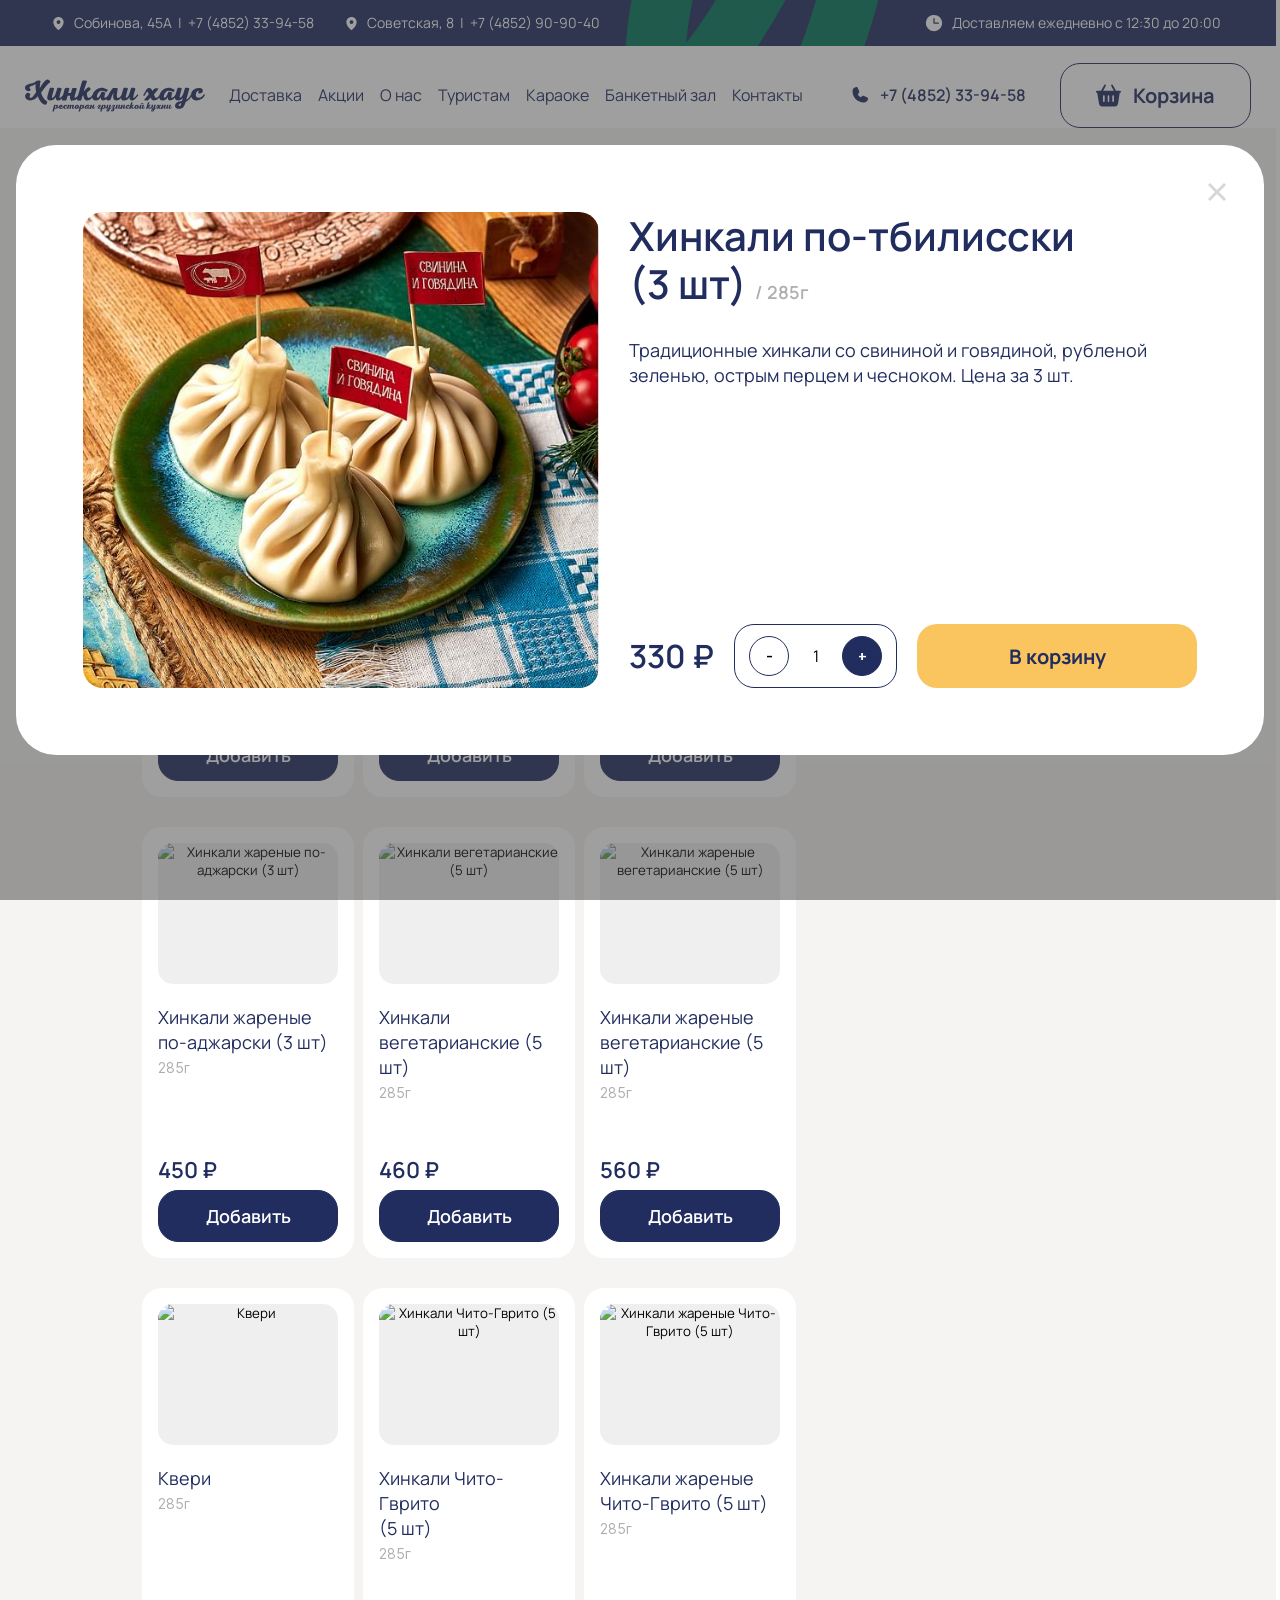
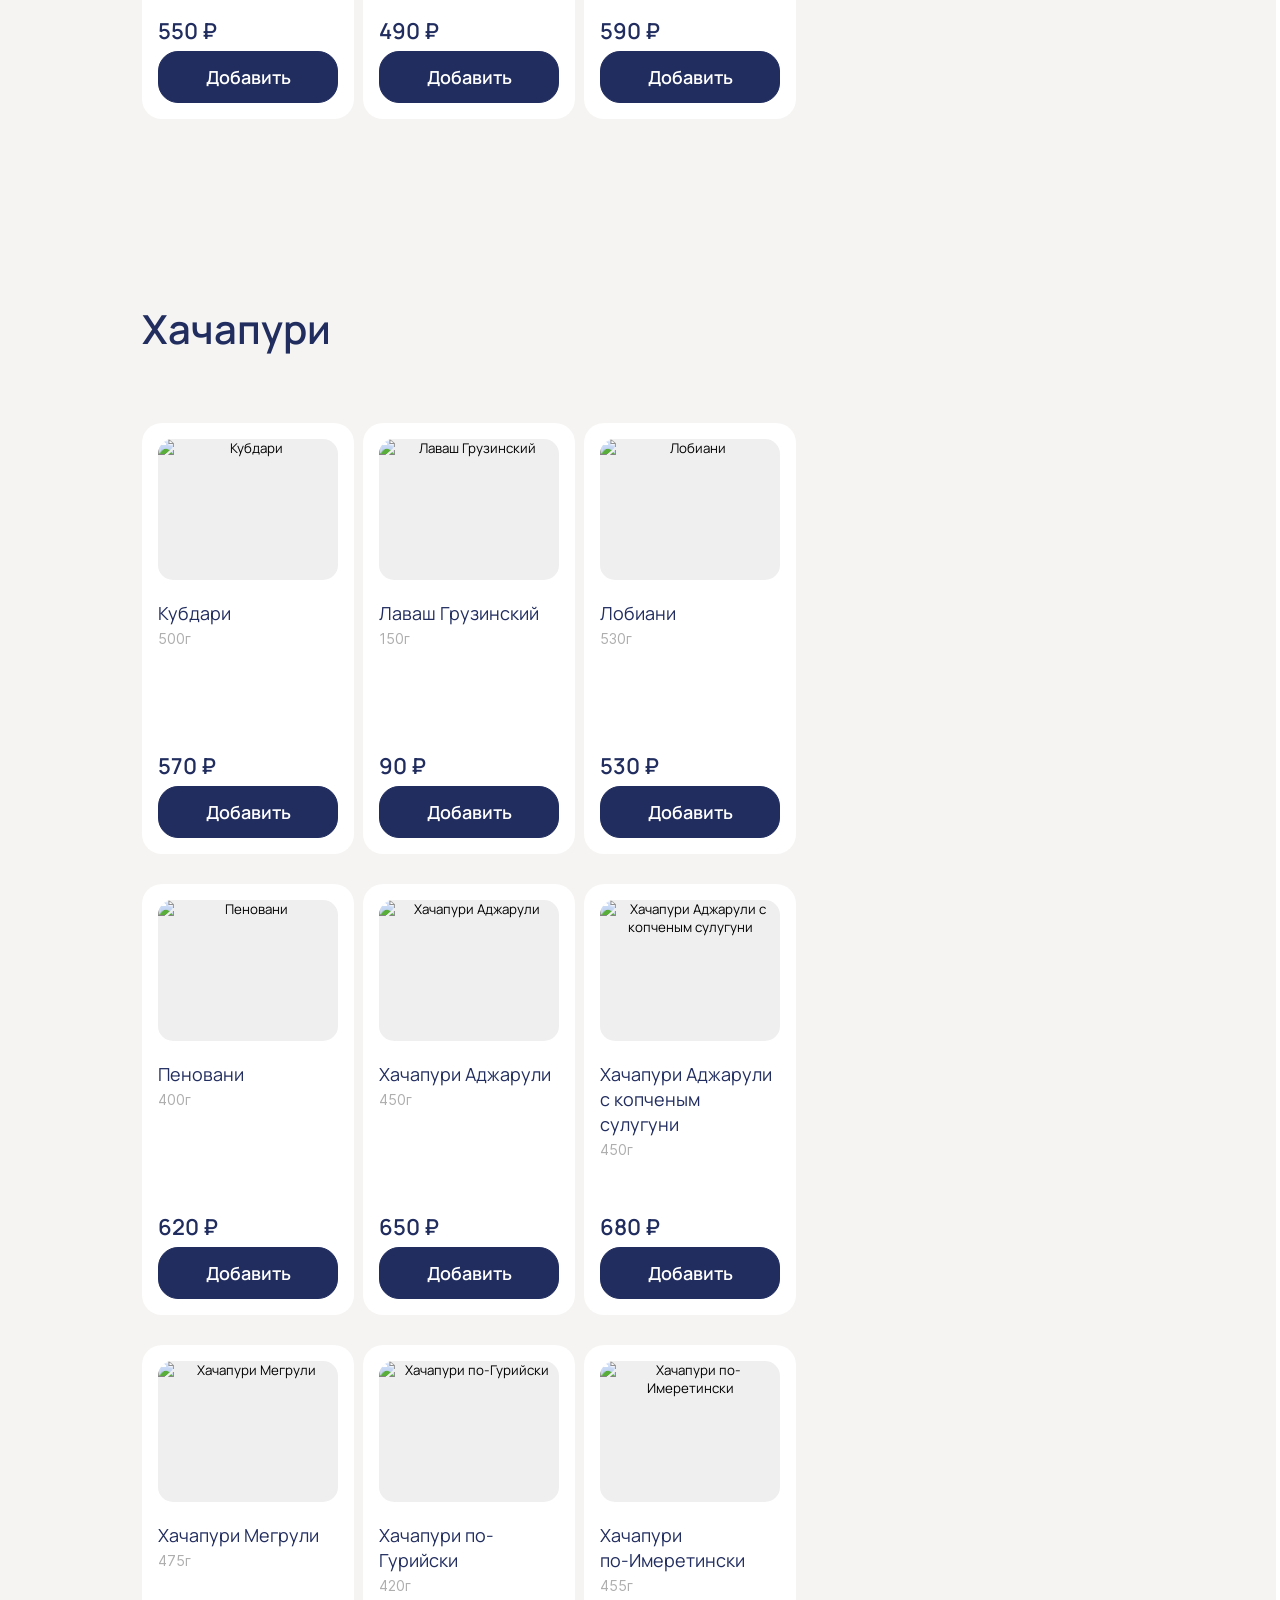
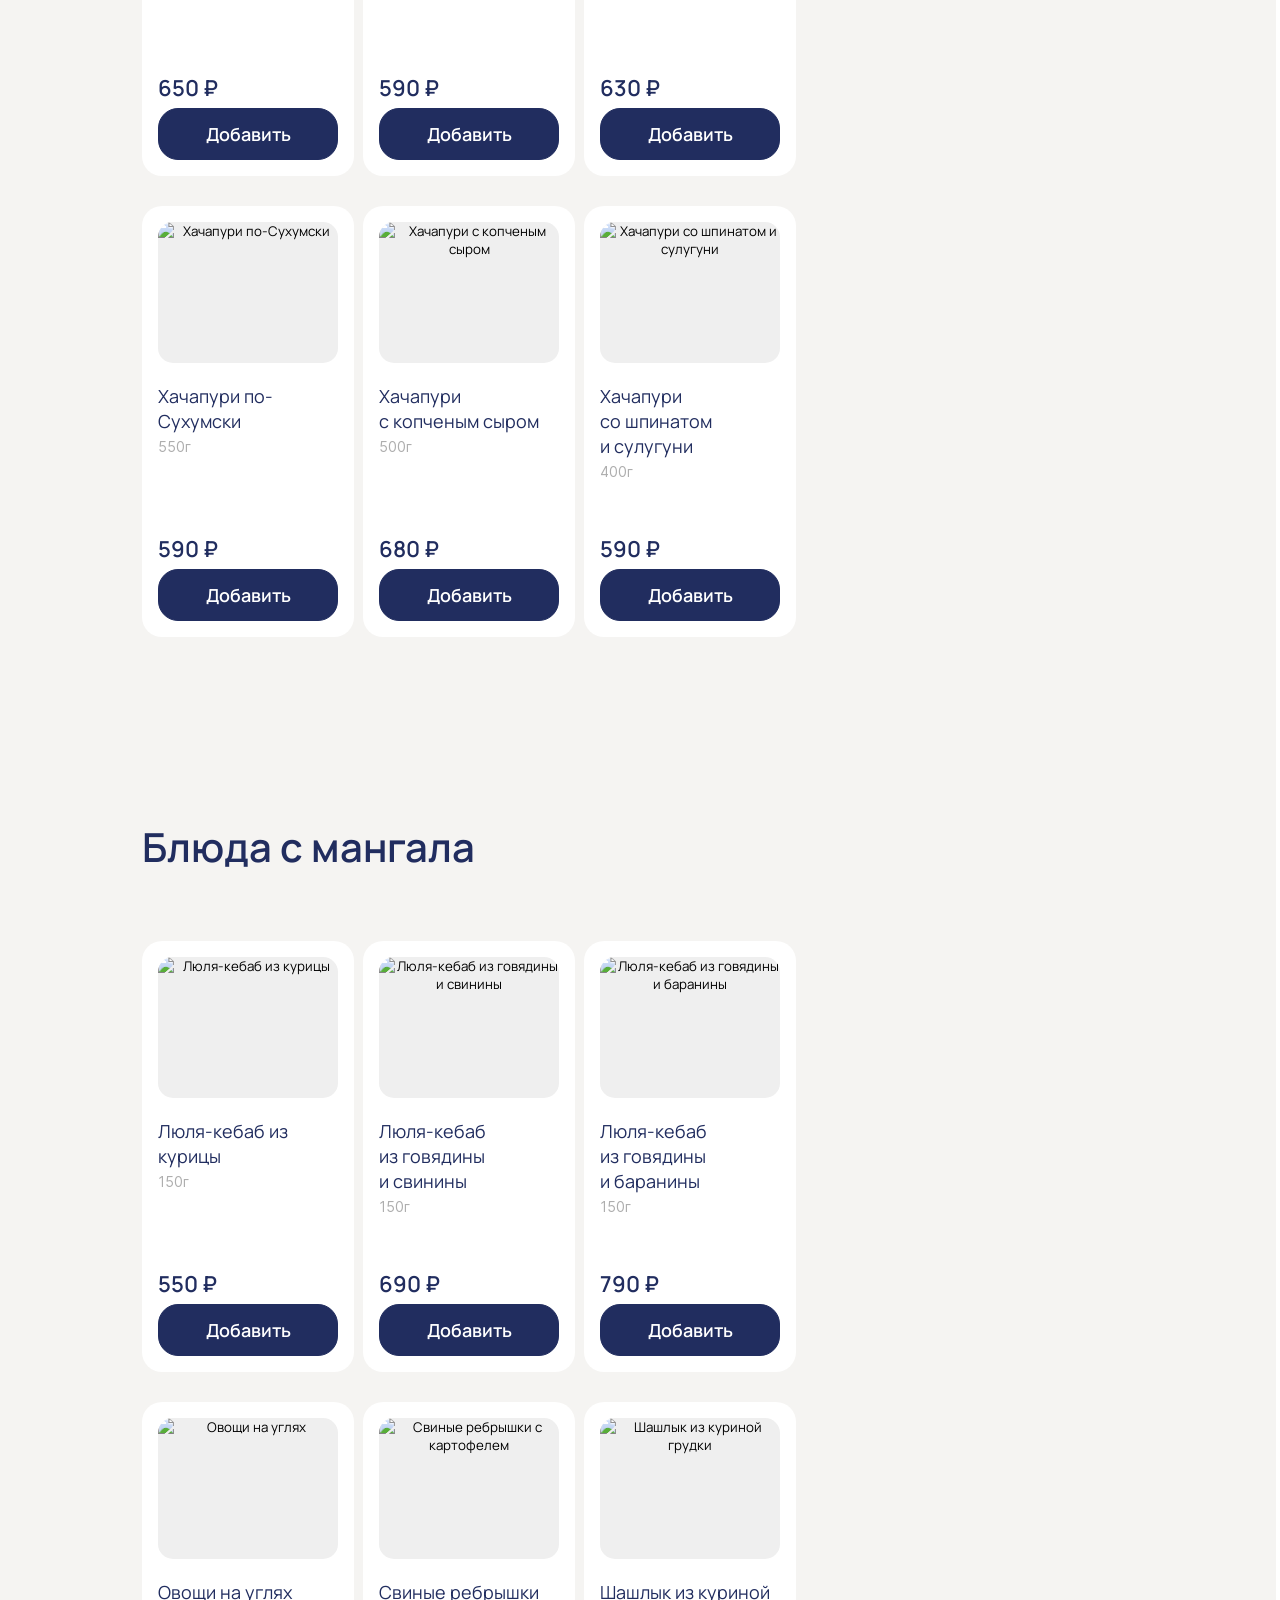
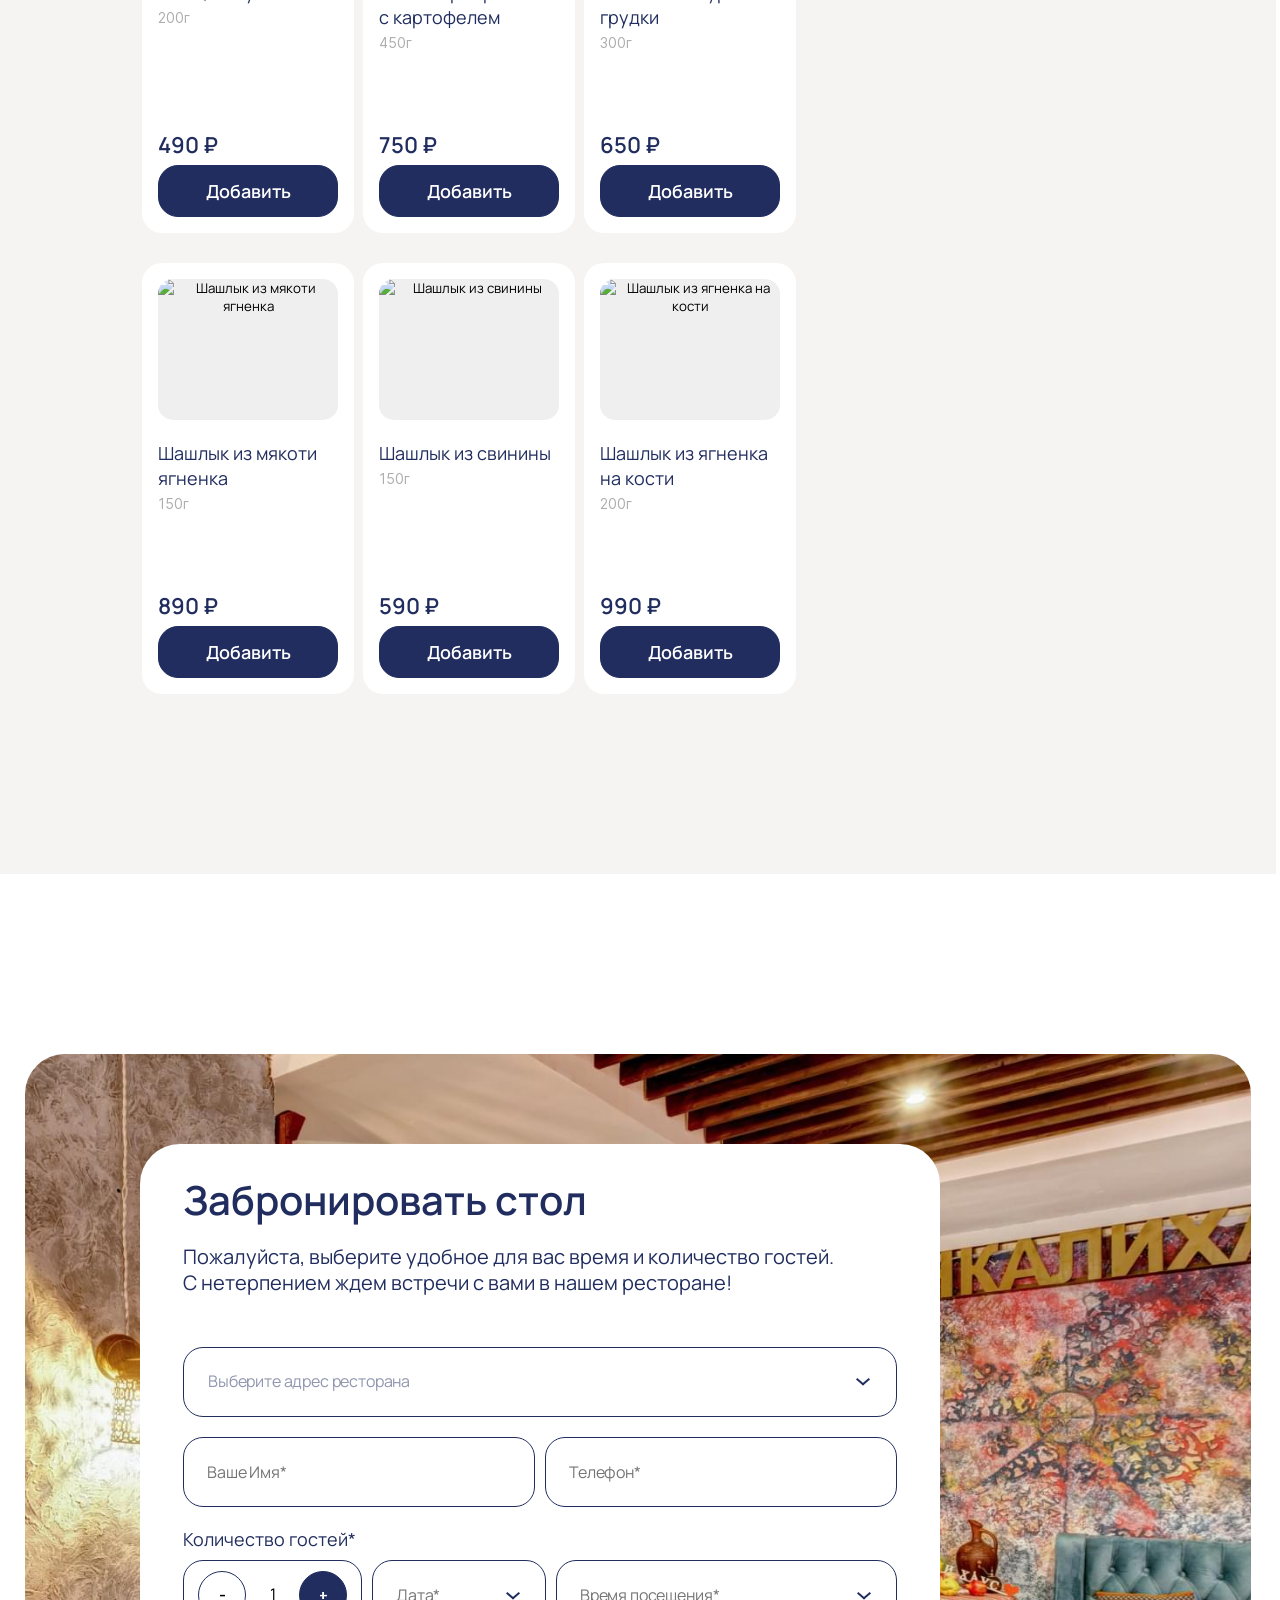
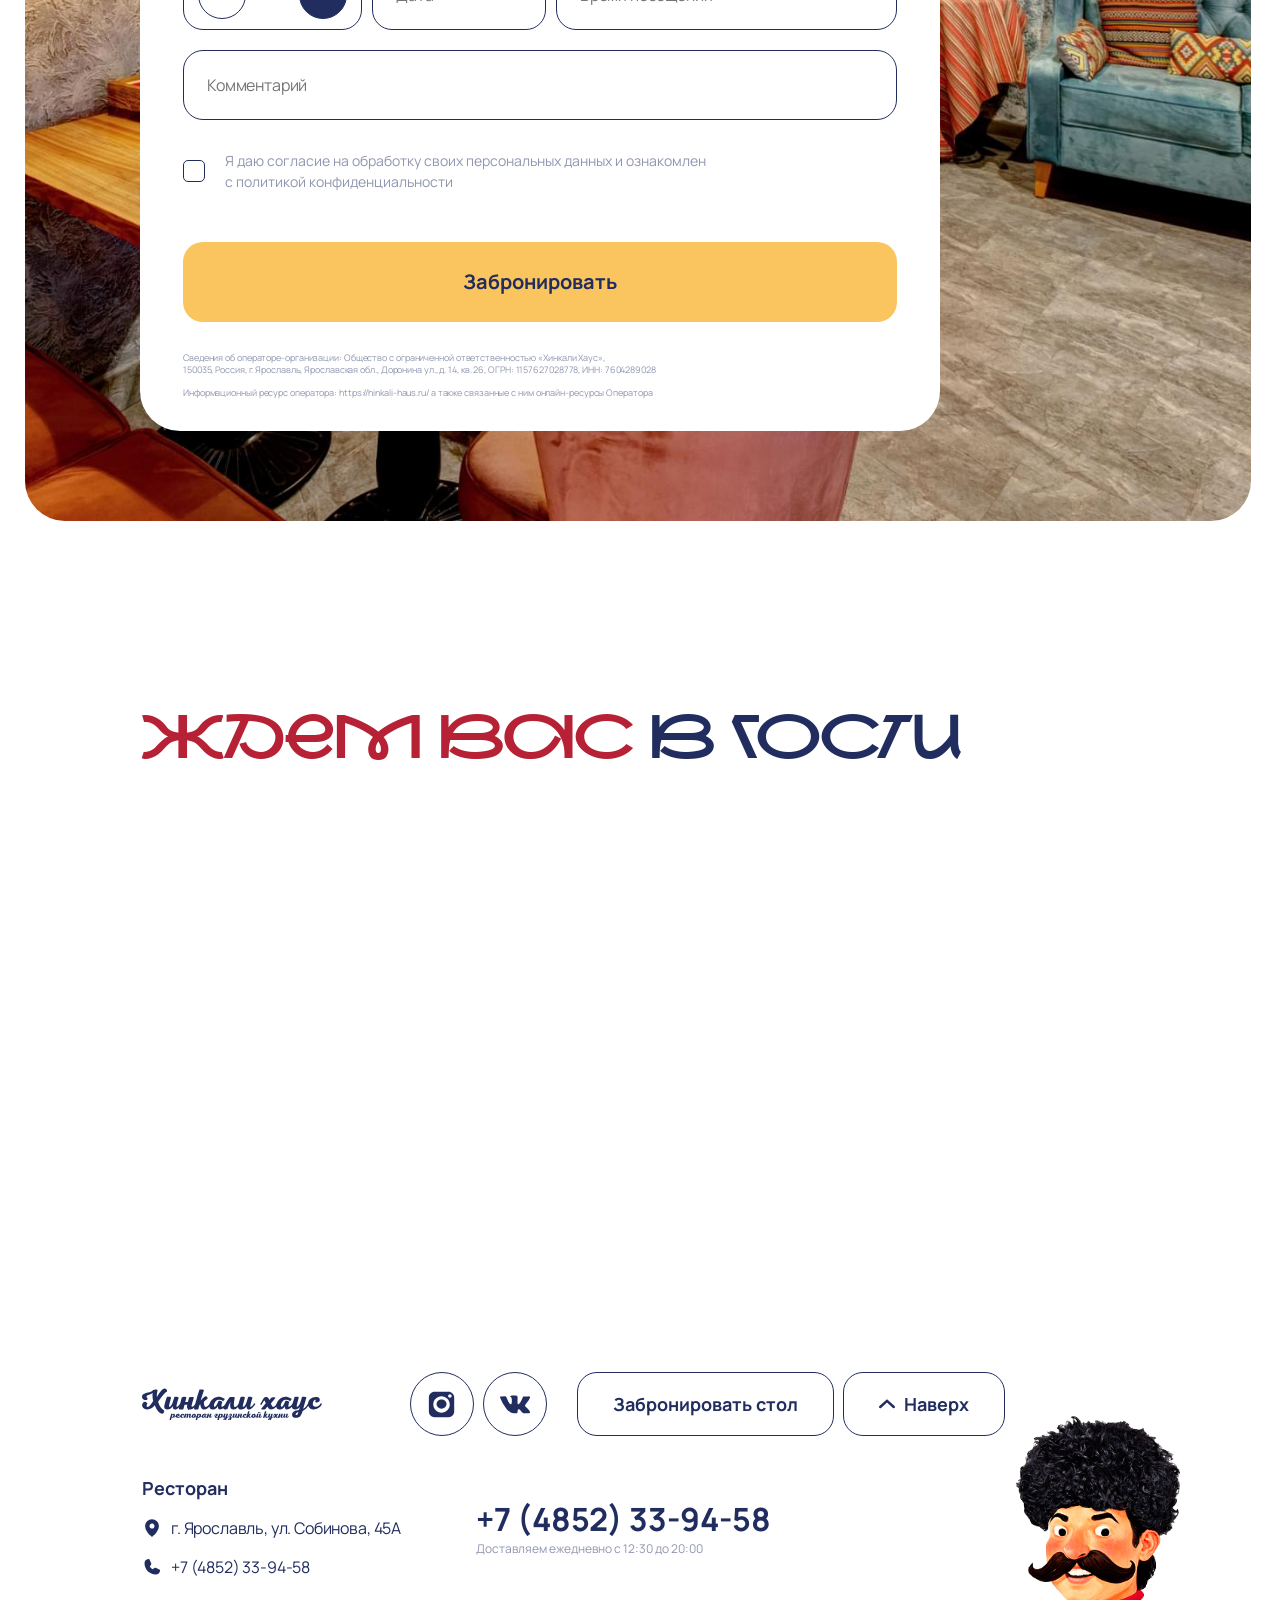
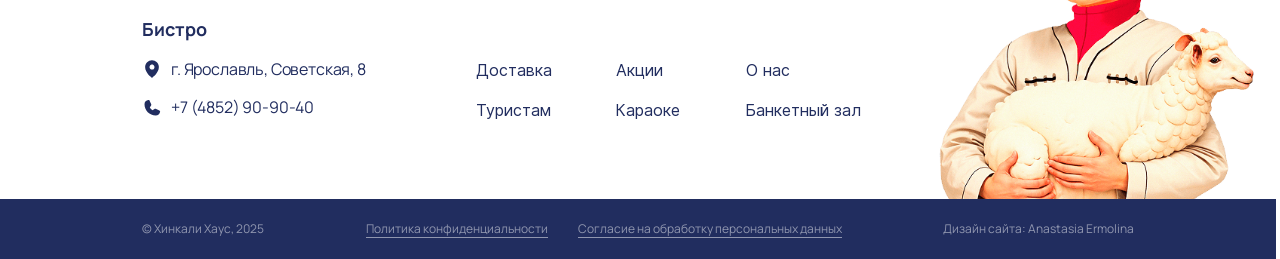
==== delivery.html @ 24ff10fa "Updates" ====
<!DOCTYPE html>
<html lang="ru">

<head>
  <meta charset="UTF-8" />
  <meta name="viewport" content="width=device-width, initial-scale=1" />
  <title>Грузинский ресторан Хинкали Хаус - Доставка грузинской кухни в Ярославле</title>
  <meta name="description" content="Доставка грузинской кухни в Ярославле" />
  <meta name="robots" content="follow, index, max-snippet:-1, max-video-preview:-1, max-image-preview:large" />

  <link rel="stylesheet" href="css/swiper-bundle.min.css" />

  <link rel="stylesheet" href="css/flatpickr.min.css" />

  <link rel="stylesheet" href="css/main.min.css" />

</head>

<body>
  <div class="site-wrapper">
    <header class="site-header">
      <div class="site-header__top">
        <div class="site-header__top-container container">
          <div class="site-header__top-body">
            <a href="/homepage.html" class="site-header__logo site-header__logo--mobile logo">
              <div class="logo__ibg ibg">
                <img data-lozad src="images/placeholder.png" data-src="images/logo-white.svg" alt="Логотип Хинкали Хаус" />
              </div>
            </a>
            <ul class="site-header__addresses">
              <li class="site-header__address">
                <span class="site-header__address-icon">
                  <img src="images/icons/map-pin-white.svg" alt="Метка карты" />
                </span>
                <span class="site-header__address-text">
                  Собинова, 45А <span class="site-header__address-separator">|</span>
                  <a href="tel:+74852339458" class="site-header__address-phone">+7 (4852) 33-94-58</a>
                </span>
              </li>
              <li class="site-header__address">
                <span class="site-header__address-icon">
                  <img src="images/icons/map-pin-white.svg" alt="Метка карты" />
                </span>
                <span class="site-header__address-text">
                  Советская, 8 <span class="site-header__address-separator">|</span>
                  <a href="tel:+74852909040" class="site-header__address-phone">+7 (4852) 90-90-40</a>
                </span>
              </li>
            </ul>
            <div class="site-header__schedule">
              <div class="site-header__schedule-icon">
                <img src="images/icons/clock-white.svg" alt="Часы" />
              </div>
              <p>
                Доставляем
                <br />
                <span class="mobile-hidden">ежедневно</span> с&nbsp;12:30 до&nbsp;20:00
              </p>
            </div>
            <ul class="site-header__socials socials">
              <li class="socials__item">
                <a href="#" class="socials__link socials__link--header socials__link--white">
                  <svg width="32" height="32" viewBox="0 0 32 32" fill="none" xmlns="http://www.w3.org/2000/svg">
                    <path d="M15.4974 11.1821C12.5644 11.1821 10.1821 13.3812 10.1821 16.0885C10.1821 18.7959 12.5644 21.0003 15.4974 21.0003C18.4304 21.0003 20.8185 18.7959 20.8185 16.0885C20.8185 13.3812 18.4304 11.1821 15.4974 11.1821Z" fill="currentColor" />
                    <path d="M22.9736 3H8.0264C4.7054 3 2 5.7054 2 9.0264V23.9736C2 27.3 4.7054 30 8.0264 30H22.9736C26.3 30 29 27.3 29 23.9736V9.0264C29 5.7054 26.3 3 22.9736 3ZM15.5 25.248C10.6778 25.248 6.752 21.3222 6.752 16.5C6.752 11.6778 10.6778 7.7574 15.5 7.7574C20.3222 7.7574 24.248 11.6778 24.248 16.5C24.248 21.3222 20.3222 25.248 15.5 25.248ZM24.4316 9.345C23.411 9.345 22.5794 8.5188 22.5794 7.4982C22.5794 6.4776 23.411 5.646 24.4316 5.646C25.4522 5.646 26.2838 6.4776 26.2838 7.4982C26.2838 8.5188 25.4522 9.345 24.4316 9.345Z" fill="currentColor" />
                  </svg>
                </a>
              </li>
              <li class="socials__item">
                <a href="#" class="socials__link socials__link--header socials__link--white">
                  <svg width="32" height="32" viewBox="0 0 32 32" fill="none" xmlns="http://www.w3.org/2000/svg">
                    <path d="M31.8283 24.1591C31.7896 24.0722 31.7535 24.0001 31.7199 23.9423C31.1647 22.9017 30.1037 21.6245 28.5376 20.1102L28.5046 20.0755L28.488 20.0585L28.4712 20.0411H28.4544C27.7437 19.336 27.2936 18.8618 27.1051 18.6191C26.7602 18.1567 26.6829 17.6887 26.8714 17.2144C27.0046 16.8561 27.5048 16.0994 28.3709 14.9433C28.8265 14.3306 29.1873 13.8396 29.4538 13.4696C31.3755 10.8109 32.2086 9.11191 31.953 8.37204L31.8538 8.19914C31.7871 8.09505 31.6149 7.99983 31.3376 7.91298C31.0596 7.82632 30.7042 7.81199 30.2709 7.86974L25.4727 7.90424C25.3949 7.87557 25.284 7.87825 25.1393 7.91298C24.9949 7.94772 24.9227 7.96515 24.9227 7.96515L24.8392 8.00857L24.7729 8.06074C24.7173 8.09523 24.6562 8.1559 24.5895 8.24262C24.5232 8.32904 24.4677 8.43046 24.4233 8.54603C23.9009 9.94469 23.307 11.2451 22.6404 12.4472C22.2294 13.164 21.8519 13.7852 21.5072 14.3111C21.163 14.8369 20.8742 15.2243 20.6411 15.4726C20.4077 15.7212 20.197 15.9203 20.0078 16.0708C19.8189 16.2213 19.6747 16.2848 19.5749 16.2616C19.4748 16.2383 19.3806 16.2152 19.2913 16.1922C19.1359 16.0881 19.0109 15.9465 18.9167 15.7674C18.822 15.5882 18.7583 15.3627 18.725 15.0911C18.6918 14.8193 18.6722 14.5855 18.6666 14.3889C18.6614 14.1925 18.6638 13.9148 18.6751 13.5565C18.6866 13.198 18.6918 12.9555 18.6918 12.8283C18.6918 12.389 18.7001 11.9122 18.7166 11.3978C18.7334 10.8834 18.747 10.4759 18.7584 10.1756C18.7697 9.87509 18.7749 9.55711 18.7749 9.22189C18.7749 8.88666 18.7553 8.62376 18.7166 8.43295C18.6783 8.24238 18.6195 8.0574 18.5421 7.87806C18.4642 7.69891 18.3502 7.56033 18.2005 7.46195C18.0506 7.36369 17.8642 7.28571 17.6424 7.22777C17.0537 7.08913 16.304 7.01413 15.393 7.00247C13.3271 6.97939 11.9997 7.11822 11.411 7.41877C11.1778 7.54575 10.9667 7.71926 10.778 7.93873C10.578 8.19313 10.5501 8.33196 10.6945 8.35479C11.361 8.4587 11.8329 8.70726 12.1106 9.10024L12.2107 9.30849C12.2885 9.45873 12.3662 9.72473 12.444 10.1061C12.5217 10.4875 12.5718 10.9094 12.5939 11.3715C12.6493 12.2155 12.6493 12.9379 12.5939 13.5389C12.5383 14.1401 12.4857 14.6082 12.4356 14.9434C12.3855 15.2786 12.3106 15.5503 12.2107 15.7583C12.1106 15.9663 12.044 16.0935 12.0106 16.1396C11.9773 16.1858 11.9495 16.2149 11.9275 16.2263C11.7831 16.2839 11.6329 16.3132 11.4775 16.3132C11.3219 16.3132 11.1332 16.2322 10.9111 16.0703C10.689 15.9084 10.4586 15.686 10.2197 15.4027C9.98088 15.1194 9.7115 14.7236 9.4115 14.215C9.11172 13.7065 8.80069 13.1054 8.47856 12.4119L8.21205 11.9089C8.04544 11.5854 7.81786 11.1142 7.52905 10.4959C7.24007 9.8774 6.98465 9.27909 6.76261 8.70113C6.67385 8.45839 6.5405 8.2736 6.36281 8.14643L6.27942 8.09426C6.22398 8.04811 6.13499 7.9991 6.01291 7.94687C5.89065 7.8947 5.76309 7.85729 5.62968 7.83428L1.06456 7.86877C0.598062 7.86877 0.28154 7.97875 0.114875 8.19841L0.0481746 8.30232C0.0148534 8.3602 -0.00195312 8.45263 -0.00195312 8.57985C-0.00195312 8.70702 0.0313681 8.8631 0.0980689 9.0479C0.764493 10.6779 1.48922 12.2499 2.27224 13.7641C3.05525 15.2783 3.73568 16.4981 4.31312 17.4222C4.89066 18.3471 5.47936 19.22 6.0792 20.0404C6.67904 20.8612 7.07609 21.3872 7.27036 21.6182C7.46486 21.8497 7.61764 22.0228 7.72869 22.1384L8.14529 22.5544C8.41186 22.8319 8.80331 23.1642 9.31982 23.5514C9.83644 23.9388 10.4084 24.3201 11.036 24.6961C11.6636 25.0715 12.3938 25.3778 13.227 25.6147C14.06 25.8519 14.8708 25.947 15.6595 25.9011H17.5755C17.9641 25.8662 18.2585 25.739 18.4586 25.5195L18.5249 25.4326C18.5695 25.3637 18.6112 25.2565 18.6498 25.1122C18.6887 24.9678 18.7081 24.8086 18.7081 24.6354C18.6967 24.1385 18.7331 23.6906 18.8162 23.2919C18.8992 22.8932 18.9939 22.5927 19.0997 22.3903C19.2055 22.1881 19.3249 22.0174 19.4578 21.8791C19.591 21.7404 19.6859 21.6564 19.7415 21.6275C19.7969 21.5984 19.841 21.5787 19.8744 21.5668C20.1409 21.4744 20.4547 21.5639 20.816 21.8358C21.177 22.1075 21.5157 22.4429 21.8324 22.8415C22.149 23.2405 22.5294 23.6881 22.9736 24.1851C23.4181 24.6822 23.8067 25.0517 24.1398 25.2948L24.4729 25.5029C24.6954 25.6417 24.9842 25.7689 25.3397 25.8845C25.6945 26 26.0055 26.0289 26.2724 25.9711L30.5375 25.9019C30.9594 25.9019 31.2876 25.8292 31.5204 25.685C31.7538 25.5405 31.8924 25.3813 31.9371 25.2082C31.9816 25.0349 31.984 24.8382 31.9455 24.6184C31.906 24.3991 31.8671 24.2457 31.8283 24.1591Z" fill="currentColor" />
                  </svg>
                </a>
              </li>
            </ul>
          </div>
        </div>
      </div>
      <div class="site-header__wrapper">
        <div class="site-header__container container">
          <div class="site-header__body">
            <a href="/homepage.html" class="site-header__logo logo">
              <div class="logo__ibg ibg">
                <img data-lozad src="images/placeholder.png" data-src="images/logo.svg" alt="Логотип Хинкали Хаус" />
              </div>
            </a>
            <nav class="site-header__menu site-header__menu--desktop menu">
              <ul class="menu__list">
                <li class="menu__item">
                  <a href="#" class="menu__link hovered-link">Доставка</a>
                </li>
                <li class="menu__item">
                  <a href="#" class="menu__link hovered-link">Акции</a>
                </li>
                <li class="menu__item">
                  <a href="#" class="menu__link hovered-link">О нас</a>
                </li>
                <li class="menu__item">
                  <a href="#" class="menu__link hovered-link">Туристам</a>
                </li>
                <li class="menu__item">
                  <a href="#" class="menu__link hovered-link">Караоке</a>
                </li>
                <li class="menu__item">
                  <a href="#" class="menu__link hovered-link">Банкетный зал</a>
                </li>
                <li class="menu__item">
                  <a href="#" class="menu__link hovered-link">Контакты</a>
                </li>
              </ul>
            </nav>
            <a href="tel:+74852339458" class="site-header__phone">
              <span class="site-header__phone-icon">
                <img src="images/icons/phone-blue.svg" alt="Телефон" />
              </span>
              +7 (4852) 33-94-58
            </a>
            <a href="#" class="site-header__basket-button button">
              <span class="button__icon button__icon--basket">
                <img src="images/icons/basket-blue.svg" alt="Корзина" />
              </span>
              Корзина
            </a>
            <button type="button" class="site-header__burger burger">
              <span class="burger__line"></span>
            </button>
          </div>
        </div>
      </div>
      <div class="site-header__burger-menu burger-menu">
        <div class="burger-menu__top">
          <a href="/homepage.html" class="burger-menu__logo logo">
            <div class="logo__ibg ibg">
              <img data-lozad src="images/placeholder.png" data-src="images/logo-white.svg" alt="Логотип Хинкали Хаус" />
            </div>
          </a>
          <ul class="burger-menu__socials socials">
            <li class="socials__item">
              <a href="#" class="socials__link socials__link--white">
                <svg width="32" height="32" viewBox="0 0 32 32" fill="none" xmlns="http://www.w3.org/2000/svg">
                  <path d="M15.4974 11.1821C12.5644 11.1821 10.1821 13.3812 10.1821 16.0885C10.1821 18.7959 12.5644 21.0003 15.4974 21.0003C18.4304 21.0003 20.8185 18.7959 20.8185 16.0885C20.8185 13.3812 18.4304 11.1821 15.4974 11.1821Z" fill="currentColor" />
                  <path d="M22.9736 3H8.0264C4.7054 3 2 5.7054 2 9.0264V23.9736C2 27.3 4.7054 30 8.0264 30H22.9736C26.3 30 29 27.3 29 23.9736V9.0264C29 5.7054 26.3 3 22.9736 3ZM15.5 25.248C10.6778 25.248 6.752 21.3222 6.752 16.5C6.752 11.6778 10.6778 7.7574 15.5 7.7574C20.3222 7.7574 24.248 11.6778 24.248 16.5C24.248 21.3222 20.3222 25.248 15.5 25.248ZM24.4316 9.345C23.411 9.345 22.5794 8.5188 22.5794 7.4982C22.5794 6.4776 23.411 5.646 24.4316 5.646C25.4522 5.646 26.2838 6.4776 26.2838 7.4982C26.2838 8.5188 25.4522 9.345 24.4316 9.345Z" fill="currentColor" />
                </svg>
              </a>
            </li>
            <li class="socials__item">
              <a href="#" class="socials__link socials__link--white">
                <svg width="32" height="32" viewBox="0 0 32 32" fill="none" xmlns="http://www.w3.org/2000/svg">
                  <path d="M31.8283 24.1591C31.7896 24.0722 31.7535 24.0001 31.7199 23.9423C31.1647 22.9017 30.1037 21.6245 28.5376 20.1102L28.5046 20.0755L28.488 20.0585L28.4712 20.0411H28.4544C27.7437 19.336 27.2936 18.8618 27.1051 18.6191C26.7602 18.1567 26.6829 17.6887 26.8714 17.2144C27.0046 16.8561 27.5048 16.0994 28.3709 14.9433C28.8265 14.3306 29.1873 13.8396 29.4538 13.4696C31.3755 10.8109 32.2086 9.11191 31.953 8.37204L31.8538 8.19914C31.7871 8.09505 31.6149 7.99983 31.3376 7.91298C31.0596 7.82632 30.7042 7.81199 30.2709 7.86974L25.4727 7.90424C25.3949 7.87557 25.284 7.87825 25.1393 7.91298C24.9949 7.94772 24.9227 7.96515 24.9227 7.96515L24.8392 8.00857L24.7729 8.06074C24.7173 8.09523 24.6562 8.1559 24.5895 8.24262C24.5232 8.32904 24.4677 8.43046 24.4233 8.54603C23.9009 9.94469 23.307 11.2451 22.6404 12.4472C22.2294 13.164 21.8519 13.7852 21.5072 14.3111C21.163 14.8369 20.8742 15.2243 20.6411 15.4726C20.4077 15.7212 20.197 15.9203 20.0078 16.0708C19.8189 16.2213 19.6747 16.2848 19.5749 16.2616C19.4748 16.2383 19.3806 16.2152 19.2913 16.1922C19.1359 16.0881 19.0109 15.9465 18.9167 15.7674C18.822 15.5882 18.7583 15.3627 18.725 15.0911C18.6918 14.8193 18.6722 14.5855 18.6666 14.3889C18.6614 14.1925 18.6638 13.9148 18.6751 13.5565C18.6866 13.198 18.6918 12.9555 18.6918 12.8283C18.6918 12.389 18.7001 11.9122 18.7166 11.3978C18.7334 10.8834 18.747 10.4759 18.7584 10.1756C18.7697 9.87509 18.7749 9.55711 18.7749 9.22189C18.7749 8.88666 18.7553 8.62376 18.7166 8.43295C18.6783 8.24238 18.6195 8.0574 18.5421 7.87806C18.4642 7.69891 18.3502 7.56033 18.2005 7.46195C18.0506 7.36369 17.8642 7.28571 17.6424 7.22777C17.0537 7.08913 16.304 7.01413 15.393 7.00247C13.3271 6.97939 11.9997 7.11822 11.411 7.41877C11.1778 7.54575 10.9667 7.71926 10.778 7.93873C10.578 8.19313 10.5501 8.33196 10.6945 8.35479C11.361 8.4587 11.8329 8.70726 12.1106 9.10024L12.2107 9.30849C12.2885 9.45873 12.3662 9.72473 12.444 10.1061C12.5217 10.4875 12.5718 10.9094 12.5939 11.3715C12.6493 12.2155 12.6493 12.9379 12.5939 13.5389C12.5383 14.1401 12.4857 14.6082 12.4356 14.9434C12.3855 15.2786 12.3106 15.5503 12.2107 15.7583C12.1106 15.9663 12.044 16.0935 12.0106 16.1396C11.9773 16.1858 11.9495 16.2149 11.9275 16.2263C11.7831 16.2839 11.6329 16.3132 11.4775 16.3132C11.3219 16.3132 11.1332 16.2322 10.9111 16.0703C10.689 15.9084 10.4586 15.686 10.2197 15.4027C9.98088 15.1194 9.7115 14.7236 9.4115 14.215C9.11172 13.7065 8.80069 13.1054 8.47856 12.4119L8.21205 11.9089C8.04544 11.5854 7.81786 11.1142 7.52905 10.4959C7.24007 9.8774 6.98465 9.27909 6.76261 8.70113C6.67385 8.45839 6.5405 8.2736 6.36281 8.14643L6.27942 8.09426C6.22398 8.04811 6.13499 7.9991 6.01291 7.94687C5.89065 7.8947 5.76309 7.85729 5.62968 7.83428L1.06456 7.86877C0.598062 7.86877 0.28154 7.97875 0.114875 8.19841L0.0481746 8.30232C0.0148534 8.3602 -0.00195312 8.45263 -0.00195312 8.57985C-0.00195312 8.70702 0.0313681 8.8631 0.0980689 9.0479C0.764493 10.6779 1.48922 12.2499 2.27224 13.7641C3.05525 15.2783 3.73568 16.4981 4.31312 17.4222C4.89066 18.3471 5.47936 19.22 6.0792 20.0404C6.67904 20.8612 7.07609 21.3872 7.27036 21.6182C7.46486 21.8497 7.61764 22.0228 7.72869 22.1384L8.14529 22.5544C8.41186 22.8319 8.80331 23.1642 9.31982 23.5514C9.83644 23.9388 10.4084 24.3201 11.036 24.6961C11.6636 25.0715 12.3938 25.3778 13.227 25.6147C14.06 25.8519 14.8708 25.947 15.6595 25.9011H17.5755C17.9641 25.8662 18.2585 25.739 18.4586 25.5195L18.5249 25.4326C18.5695 25.3637 18.6112 25.2565 18.6498 25.1122C18.6887 24.9678 18.7081 24.8086 18.7081 24.6354C18.6967 24.1385 18.7331 23.6906 18.8162 23.2919C18.8992 22.8932 18.9939 22.5927 19.0997 22.3903C19.2055 22.1881 19.3249 22.0174 19.4578 21.8791C19.591 21.7404 19.6859 21.6564 19.7415 21.6275C19.7969 21.5984 19.841 21.5787 19.8744 21.5668C20.1409 21.4744 20.4547 21.5639 20.816 21.8358C21.177 22.1075 21.5157 22.4429 21.8324 22.8415C22.149 23.2405 22.5294 23.6881 22.9736 24.1851C23.4181 24.6822 23.8067 25.0517 24.1398 25.2948L24.4729 25.5029C24.6954 25.6417 24.9842 25.7689 25.3397 25.8845C25.6945 26 26.0055 26.0289 26.2724 25.9711L30.5375 25.9019C30.9594 25.9019 31.2876 25.8292 31.5204 25.685C31.7538 25.5405 31.8924 25.3813 31.9371 25.2082C31.9816 25.0349 31.984 24.8382 31.9455 24.6184C31.906 24.3991 31.8671 24.2457 31.8283 24.1591Z" fill="currentColor" />
                </svg>
              </a>
            </li>
          </ul>
        </div>
        <nav class="burger-menu__menu menu">
          <ul class="menu__list">
            <li class="menu__item">
              <a href="#" class="menu__link hovered-link">Доставка</a>
            </li>
            <li class="menu__item">
              <a href="#" class="menu__link hovered-link">Акции</a>
            </li>
            <li class="menu__item">
              <a href="#" class="menu__link hovered-link">О нас</a>
            </li>
            <li class="menu__item">
              <a href="#" class="menu__link hovered-link">Туристам</a>
            </li>
            <li class="menu__item">
              <a href="#" class="menu__link hovered-link">Караоке</a>
            </li>
            <li class="menu__item">
              <a href="#" class="menu__link hovered-link">Банкетный зал</a>
            </li>
            <li class="menu__item">
              <a href="#" class="menu__link hovered-link">Контакты</a>
            </li>
          </ul>
        </nav>
        <button data-popup="table-booking" type="button" class="burger-menu__button button button--white">Забронировать стол</button>
      </div>
    </header>

    <main class="site-page">
      <section class="catalog section">
        <div class="container">
          <div class="catalog__body">
            <div class="catalog__sections">
              <div id="khinkali" class="catalog__section catalog-section">
                <h2 class="catalog-section__title h3">Хинкали</h2>
                <ul class="catalog-section__list">
                  <li class="catalog-section__item">
                    <article class="product-card">
                      <button class="product-card__image" type="button" data-popup-btn="product">
                        <div class="product-card__image-ibg ibg">
                          <picture data-lozad>
                            <source srcset="images/catalog/catalog/01@2x.jpg" media="(min-resolution: 2dppx)" />
                            <source srcset="images/catalog/catalog/01.jpg" />
                            <img src="images/placeholder.png" alt="Хинкали по-тбилисски (3 шт)" />
                          </picture>
                        </div>
                      </button>
                      <div class="product-card__content">
                        <div class="product-card__price product-card__price--mobile">330&nbsp;₽</div>
                        <h3 class="product-card__title" role="button" data-popup-btn="product">
                          Хинкали по-тбилисски
                          <br />
                          (3 шт)
                        </h3>
                        <div class="product-card__weight">285г</div>
                        <div class="product-card__bottom">
                          <div class="product-card__price product-card__price--desktop">330&nbsp;₽</div>
                          <button type="button" class="product-card__button button button--blue">Добавить</button>
                        </div>
                      </div>
                    </article>
                  </li>
                  <li class="catalog-section__item">
                    <article class="product-card">
                      <button class="product-card__image" type="button" data-popup-btn="product">
                        <div class="product-card__image-ibg ibg">
                          <picture data-lozad>
                            <source srcset="images/catalog/catalog/02@2x.jpg" media="(min-resolution: 2dppx)" />
                            <source srcset="images/catalog/catalog/02.jpg" />
                            <img src="images/placeholder.png" alt="Хинкали жареные по-тбилисски (3 шт)" />
                          </picture>
                        </div>
                      </button>
                      <div class="product-card__content">
                        <div class="product-card__price product-card__price--mobile">390&nbsp;₽</div>
                        <h3 class="product-card__title" role="button" data-popup-btn="product">
                          Хинкали жареные
                          <br />
                          по-тбилисски (3 шт)
                        </h3>
                        <div class="product-card__weight">285г</div>
                        <div class="product-card__bottom">
                          <div class="product-card__price product-card__price--desktop">390&nbsp;₽</div>
                          <button type="button" class="product-card__button button button--blue">Добавить</button>
                        </div>
                      </div>
                    </article>
                  </li>
                  <li class="catalog-section__item">
                    <article class="product-card">
                      <button class="product-card__image" type="button" data-popup-btn="product">
                        <div class="product-card__image-ibg ibg">
                          <picture data-lozad>
                            <source srcset="images/catalog/catalog/03@2x.jpg" media="(min-resolution: 2dppx)" />
                            <source srcset="images/catalog/catalog/03.jpg" />
                            <img src="images/placeholder.png" alt="Хинкали по-аджарски (3 шт)" />
                          </picture>
                        </div>
                      </button>
                      <div class="product-card__content">
                        <div class="product-card__price product-card__price--mobile">390&nbsp;₽</div>
                        <h3 class="product-card__title" role="button" data-popup-btn="product">
                          Хинкали по-аджарски
                          <br />
                          (3 шт)
                        </h3>
                        <div class="product-card__weight">285г</div>
                        <div class="product-card__bottom">
                          <div class="product-card__price product-card__price--desktop">390&nbsp;₽</div>
                          <button type="button" class="product-card__button button button--blue">Добавить</button>
                        </div>
                      </div>
                    </article>
                  </li>
                  <li class="catalog-section__item">
                    <article class="product-card">
                      <button class="product-card__image" type="button" data-popup-btn="product">
                        <div class="product-card__image-ibg ibg">
                          <picture data-lozad>
                            <source srcset="images/catalog/catalog/04@2x.jpg" media="(min-resolution: 2dppx)" />
                            <source srcset="images/catalog/catalog/04.jpg" />
                            <img src="images/placeholder.png" alt="Хинкали жареные по-аджарски (3 шт)" />
                          </picture>
                        </div>
                      </button>
                      <div class="product-card__content">
                        <div class="product-card__price product-card__price--mobile">450&nbsp;₽</div>
                        <h3 class="product-card__title" role="button" data-popup-btn="product">
                          Хинкали жареные
                          <br />
                          по-аджарски (3 шт)
                        </h3>
                        <div class="product-card__weight">285г</div>
                        <div class="product-card__bottom">
                          <div class="product-card__price product-card__price--desktop">450&nbsp;₽</div>
                          <button type="button" class="product-card__button button button--blue">Добавить</button>
                        </div>
                      </div>
                    </article>
                  </li>
                  <li class="catalog-section__item">
                    <article class="product-card">
                      <button class="product-card__image" type="button" data-popup-btn="product">
                        <div class="product-card__image-ibg ibg">
                          <picture data-lozad>
                            <source srcset="images/catalog/catalog/05@2x.jpg" media="(min-resolution: 2dppx)" />
                            <source srcset="images/catalog/catalog/05.jpg" />
                            <img src="images/placeholder.png" alt="Хинкали вегетарианские (5 шт)" />
                          </picture>
                        </div>
                      </button>
                      <div class="product-card__content">
                        <div class="product-card__price product-card__price--mobile">450&nbsp;₽</div>
                        <h3 class="product-card__title" role="button" data-popup-btn="product">Хинкали вегетарианские (5 шт)</h3>
                        <div class="product-card__weight">285г</div>
                        <div class="product-card__bottom">
                          <div class="product-card__price product-card__price--desktop">460&nbsp;₽</div>
                          <button type="button" class="product-card__button button button--blue">Добавить</button>
                        </div>
                      </div>
                    </article>
                  </li>
                  <li class="catalog-section__item">
                    <article class="product-card">
                      <button class="product-card__image" type="button" data-popup-btn="product">
                        <div class="product-card__image-ibg ibg">
                          <picture data-lozad>
                            <source srcset="images/catalog/catalog/06@2x.jpg" media="(min-resolution: 2dppx)" />
                            <source srcset="images/catalog/catalog/06.jpg" />
                            <img src="images/placeholder.png" alt="Хинкали жареные вегетарианские (5 шт)" />
                          </picture>
                        </div>
                      </button>
                      <div class="product-card__content">
                        <div class="product-card__price product-card__price--mobile">560&nbsp;₽</div>
                        <h3 class="product-card__title" role="button" data-popup-btn="product">Хинкали жареные вегетарианские (5 шт)</h3>
                        <div class="product-card__weight">285г</div>
                        <div class="product-card__bottom">
                          <div class="product-card__price product-card__price--desktop">560&nbsp;₽</div>
                          <button type="button" class="product-card__button button button--blue">Добавить</button>
                        </div>
                      </div>
                    </article>
                  </li>
                  <li class="catalog-section__item">
                    <article class="product-card">
                      <button class="product-card__image" type="button" data-popup-btn="product">
                        <div class="product-card__image-ibg ibg">
                          <picture data-lozad>
                            <source srcset="images/catalog/catalog/07@2x.jpg" media="(min-resolution: 2dppx)" />
                            <source srcset="images/catalog/catalog/07.jpg" />
                            <img src="images/placeholder.png" alt="Квери" />
                          </picture>
                        </div>
                      </button>
                      <div class="product-card__content">
                        <div class="product-card__price product-card__price--mobile">550&nbsp;₽</div>
                        <h3 class="product-card__title" role="button" data-popup-btn="product">Квери</h3>
                        <div class="product-card__weight">285г</div>
                        <div class="product-card__bottom">
                          <div class="product-card__price product-card__price--desktop">550&nbsp;₽</div>
                          <button type="button" class="product-card__button button button--blue">Добавить</button>
                        </div>
                      </div>
                    </article>
                  </li>
                  <li class="catalog-section__item">
                    <article class="product-card">
                      <button class="product-card__image" type="button" data-popup-btn="product">
                        <div class="product-card__image-ibg ibg">
                          <picture data-lozad>
                            <source srcset="images/catalog/catalog/08@2x.jpg" media="(min-resolution: 2dppx)" />
                            <source srcset="images/catalog/catalog/08.jpg" />
                            <img src="images/placeholder.png" alt="Хинкали Чито-Гврито (5 шт)" />
                          </picture>
                        </div>
                      </button>
                      <div class="product-card__content">
                        <div class="product-card__price product-card__price--mobile">490&nbsp;₽</div>
                        <h3 class="product-card__title" role="button" data-popup-btn="product">Хинкали Чито-Гврито
                          <br />(5 шт)
                        </h3>
                        <div class="product-card__weight">285г</div>
                        <div class="product-card__bottom">
                          <div class="product-card__price product-card__price--desktop">490&nbsp;₽</div>
                          <button type="button" class="product-card__button button button--blue">Добавить</button>
                        </div>
                      </div>
                    </article>
                  </li>
                  <li class="catalog-section__item">
                    <article class="product-card">
                      <button class="product-card__image" type="button" data-popup-btn="product">
                        <div class="product-card__image-ibg ibg">
                          <picture data-lozad>
                            <source srcset="images/catalog/catalog/09@2x.jpg" media="(min-resolution: 2dppx)" />
                            <source srcset="images/catalog/catalog/09.jpg" />
                            <img src="images/placeholder.png" alt="Хинкали жареные Чито-Гврито (5 шт)" />
                          </picture>
                        </div>
                      </button>
                      <div class="product-card__content">
                        <div class="product-card__price product-card__price--mobile">590&nbsp;₽</div>
                        <h3 class="product-card__title" role="button" data-popup-btn="product">
                          Хинкали жареные
                          <br />
                          Чито-Гврито (5 шт)
                        </h3>
                        <div class="product-card__weight">285г</div>
                        <div class="product-card__bottom">
                          <div class="product-card__price product-card__price--desktop">590&nbsp;₽</div>
                          <button type="button" class="product-card__button button button--blue">Добавить</button>
                        </div>
                      </div>
                    </article>
                  </li>
                </ul>
              </div>
              <div id="khachapuri" class="catalog__section catalog-section">
                <h2 class="catalog-section__title h3">Хачапури</h2>
                <ul class="catalog-section__list">
                  <li class="catalog-section__item">
                    <article class="product-card">
                      <button class="product-card__image" type="button" data-popup-btn="product">
                        <div class="product-card__image-ibg ibg">
                          <picture data-lozad>
                            <source srcset="images/catalog/catalog/10@2x.jpg" media="(min-resolution: 2dppx)" />
                            <source srcset="images/catalog/catalog/10.jpg" />
                            <img src="images/placeholder.png" alt="Кубдари" />
                          </picture>
                        </div>
                      </button>
                      <div class="product-card__content">
                        <div class="product-card__price product-card__price--mobile">570&nbsp;₽</div>
                        <h3 class="product-card__title" role="button" data-popup-btn="product">Кубдари</h3>
                        <div class="product-card__weight">500г</div>
                        <div class="product-card__bottom">
                          <div class="product-card__price product-card__price--desktop">570&nbsp;₽</div>
                          <button type="button" class="product-card__button button button--blue">Добавить</button>
                        </div>
                      </div>
                    </article>
                  </li>
                  <li class="catalog-section__item">
                    <article class="product-card">
                      <button class="product-card__image" type="button" data-popup-btn="product">
                        <div class="product-card__image-ibg ibg">
                          <picture data-lozad>
                            <source srcset="images/catalog/catalog/11@2x.jpg" media="(min-resolution: 2dppx)" />
                            <source srcset="images/catalog/catalog/11.jpg" />
                            <img src="images/placeholder.png" alt="Лаваш Грузинский" />
                          </picture>
                        </div>
                      </button>
                      <div class="product-card__content">
                        <div class="product-card__price product-card__price--mobile">90&nbsp;₽</div>
                        <h3 class="product-card__title" role="button" data-popup-btn="product">Лаваш Грузинский</h3>
                        <div class="product-card__weight">150г</div>
                        <div class="product-card__bottom">
                          <div class="product-card__price product-card__price--desktop">90&nbsp;₽</div>
                          <button type="button" class="product-card__button button button--blue">Добавить</button>
                        </div>
                      </div>
                    </article>
                  </li>
                  <li class="catalog-section__item">
                    <article class="product-card">
                      <button class="product-card__image" type="button" data-popup-btn="product">
                        <div class="product-card__image-ibg ibg">
                          <picture data-lozad>
                            <source srcset="images/catalog/catalog/12@2x.jpg" media="(min-resolution: 2dppx)" />
                            <source srcset="images/catalog/catalog/12.jpg" />
                            <img src="images/placeholder.png" alt="Лобиани" />
                          </picture>
                        </div>
                      </button>
                      <div class="product-card__content">
                        <div class="product-card__price product-card__price--mobile">530&nbsp;₽</div>
                        <h3 class="product-card__title" role="button" data-popup-btn="product">Лобиани</h3>
                        <div class="product-card__weight">530г</div>
                        <div class="product-card__bottom">
                          <div class="product-card__price product-card__price--desktop">530&nbsp;₽</div>
                          <button type="button" class="product-card__button button button--blue">Добавить</button>
                        </div>
                      </div>
                    </article>
                  </li>
                  <li class="catalog-section__item">
                    <article class="product-card">
                      <button class="product-card__image" type="button" data-popup-btn="product">
                        <div class="product-card__image-ibg ibg">
                          <picture data-lozad>
                            <source srcset="images/catalog/catalog/13@2x.jpg" media="(min-resolution: 2dppx)" />
                            <source srcset="images/catalog/catalog/13.jpg" />
                            <img src="images/placeholder.png" alt="Пеновани" />
                          </picture>
                        </div>
                      </button>
                      <div class="product-card__content">
                        <div class="product-card__price product-card__price--mobile">620&nbsp;₽</div>
                        <h3 class="product-card__title" role="button" data-popup-btn="product">Пеновани</h3>
                        <div class="product-card__weight">400г</div>
                        <div class="product-card__bottom">
                          <div class="product-card__price product-card__price--desktop">620&nbsp;₽</div>
                          <button type="button" class="product-card__button button button--blue">Добавить</button>
                        </div>
                      </div>
                    </article>
                  </li>
                  <li class="catalog-section__item">
                    <article class="product-card">
                      <button class="product-card__image" type="button" data-popup-btn="product">
                        <div class="product-card__image-ibg ibg">
                          <picture data-lozad>
                            <source srcset="images/catalog/catalog/14@2x.jpg" media="(min-resolution: 2dppx)" />
                            <source srcset="images/catalog/catalog/14.jpg" />
                            <img src="images/placeholder.png" alt="Хачапури Аджарули" />
                          </picture>
                        </div>
                      </button>
                      <div class="product-card__content">
                        <div class="product-card__price product-card__price--mobile">650&nbsp;₽</div>
                        <h3 class="product-card__title" role="button" data-popup-btn="product">Хачапури Аджарули</h3>
                        <div class="product-card__weight">450г</div>
                        <div class="product-card__bottom">
                          <div class="product-card__price product-card__price--desktop">650&nbsp;₽</div>
                          <button type="button" class="product-card__button button button--blue">Добавить</button>
                        </div>
                      </div>
                    </article>
                  </li>
                  <li class="catalog-section__item">
                    <article class="product-card">
                      <button class="product-card__image" type="button" data-popup-btn="product">
                        <div class="product-card__image-ibg ibg">
                          <picture data-lozad>
                            <source srcset="images/catalog/catalog/15@2x.jpg" media="(min-resolution: 2dppx)" />
                            <source srcset="images/catalog/catalog/15.jpg" />
                            <img src="images/placeholder.png" alt="Хачапури Аджарули с копченым сулугуни" />
                          </picture>
                        </div>
                      </button>
                      <div class="product-card__content">
                        <div class="product-card__price product-card__price--mobile">680&nbsp;₽</div>
                        <h3 class="product-card__title" role="button" data-popup-btn="product">
                          Хачапури Аджарули
                          <br />
                          с&nbsp;копченым сулугуни
                        </h3>
                        <div class="product-card__weight">450г</div>
                        <div class="product-card__bottom">
                          <div class="product-card__price product-card__price--desktop">680&nbsp;₽</div>
                          <button type="button" class="product-card__button button button--blue">Добавить</button>
                        </div>
                      </div>
                    </article>
                  </li>
                  <li class="catalog-section__item">
                    <article class="product-card">
                      <button class="product-card__image" type="button" data-popup-btn="product">
                        <div class="product-card__image-ibg ibg">
                          <picture data-lozad>
                            <source srcset="images/catalog/catalog/16@2x.jpg" media="(min-resolution: 2dppx)" />
                            <source srcset="images/catalog/catalog/16.jpg" />
                            <img src="images/placeholder.png" alt="Хачапури Мегрули" />
                          </picture>
                        </div>
                      </button>
                      <div class="product-card__content">
                        <div class="product-card__price product-card__price--mobile">650&nbsp;₽</div>
                        <h3 class="product-card__title" role="button" data-popup-btn="product">Хачапури Мегрули</h3>
                        <div class="product-card__weight">475г</div>
                        <div class="product-card__bottom">
                          <div class="product-card__price product-card__price--desktop">650&nbsp;₽</div>
                          <button type="button" class="product-card__button button button--blue">Добавить</button>
                        </div>
                      </div>
                    </article>
                  </li>
                  <li class="catalog-section__item">
                    <article class="product-card">
                      <button class="product-card__image" type="button" data-popup-btn="product">
                        <div class="product-card__image-ibg ibg">
                          <picture data-lozad>
                            <source srcset="images/catalog/catalog/17@2x.jpg" media="(min-resolution: 2dppx)" />
                            <source srcset="images/catalog/catalog/17.jpg" />
                            <img src="images/placeholder.png" alt="Хачапури по-Гурийски" />
                          </picture>
                        </div>
                      </button>
                      <div class="product-card__content">
                        <div class="product-card__price product-card__price--mobile">590&nbsp;₽</div>
                        <h3 class="product-card__title" role="button" data-popup-btn="product">Хачапури по-Гурийски</h3>
                        <div class="product-card__weight">420г</div>
                        <div class="product-card__bottom">
                          <div class="product-card__price product-card__price--desktop">590&nbsp;₽</div>
                          <button type="button" class="product-card__button button button--blue">Добавить</button>
                        </div>
                      </div>
                    </article>
                  </li>
                  <li class="catalog-section__item">
                    <article class="product-card">
                      <button class="product-card__image" type="button" data-popup-btn="product">
                        <div class="product-card__image-ibg ibg">
                          <picture data-lozad>
                            <source srcset="images/catalog/catalog/18@2x.jpg" media="(min-resolution: 2dppx)" />
                            <source srcset="images/catalog/catalog/18.jpg" />
                            <img src="images/placeholder.png" alt="Хачапури по-Имеретински" />
                          </picture>
                        </div>
                      </button>
                      <div class="product-card__content">
                        <div class="product-card__price product-card__price--mobile">630&nbsp;₽</div>
                        <h3 class="product-card__title" role="button" data-popup-btn="product">
                          Хачапури
                          <br />
                          по-Имеретински
                        </h3>
                        <div class="product-card__weight">455г</div>
                        <div class="product-card__bottom">
                          <div class="product-card__price product-card__price--desktop">630&nbsp;₽</div>
                          <button type="button" class="product-card__button button button--blue">Добавить</button>
                        </div>
                      </div>
                    </article>
                  </li>
                  <li class="catalog-section__item">
                    <article class="product-card">
                      <button class="product-card__image" type="button" data-popup-btn="product">
                        <div class="product-card__image-ibg ibg">
                          <picture data-lozad>
                            <source srcset="images/catalog/catalog/19@2x.jpg" media="(min-resolution: 2dppx)" />
                            <source srcset="images/catalog/catalog/19.jpg" />
                            <img src="images/placeholder.png" alt="Хачапури по-Сухумски" />
                          </picture>
                        </div>
                      </button>
                      <div class="product-card__content">
                        <div class="product-card__price product-card__price--mobile">590&nbsp;₽</div>
                        <h3 class="product-card__title" role="button" data-popup-btn="product">Хачапури по-Сухумски</h3>
                        <div class="product-card__weight">550г</div>
                        <div class="product-card__bottom">
                          <div class="product-card__price product-card__price--desktop">590&nbsp;₽</div>
                          <button type="button" class="product-card__button button button--blue">Добавить</button>
                        </div>
                      </div>
                    </article>
                  </li>
                  <li class="catalog-section__item">
                    <article class="product-card">
                      <button class="product-card__image" type="button" data-popup-btn="product">
                        <div class="product-card__image-ibg ibg">
                          <picture data-lozad>
                            <source srcset="images/catalog/catalog/20@2x.jpg" media="(min-resolution: 2dppx)" />
                            <source srcset="images/catalog/catalog/20.jpg" />
                            <img src="images/placeholder.png" alt="Хачапури с копченым сыром" />
                          </picture>
                        </div>
                      </button>
                      <div class="product-card__content">
                        <div class="product-card__price product-card__price--mobile">680&nbsp;₽</div>
                        <h3 class="product-card__title" role="button" data-popup-btn="product">Хачапури с&nbsp;копченым сыром</h3>
                        <div class="product-card__weight">500г</div>
                        <div class="product-card__bottom">
                          <div class="product-card__price product-card__price--desktop">680&nbsp;₽</div>
                          <button type="button" class="product-card__button button button--blue">Добавить</button>
                        </div>
                      </div>
                    </article>
                  </li>
                  <li class="catalog-section__item">
                    <article class="product-card">
                      <button class="product-card__image" type="button" data-popup-btn="product">
                        <div class="product-card__image-ibg ibg">
                          <picture data-lozad>
                            <source srcset="images/catalog/catalog/21@2x.jpg" media="(min-resolution: 2dppx)" />
                            <source srcset="images/catalog/catalog/21.jpg" />
                            <img src="images/placeholder.png" alt="  Хачапури со&nbsp;шпинатом и сулугуни" />
                          </picture>
                        </div>
                      </button>
                      <div class="product-card__content">
                        <div class="product-card__price product-card__price--mobile">590&nbsp;₽</div>
                        <h3 class="product-card__title" role="button" data-popup-btn="product">
                          Хачапури со&nbsp;шпинатом
                          <br />
                          и сулугуни
                        </h3>
                        <div class="product-card__weight">400г</div>
                        <div class="product-card__bottom">
                          <div class="product-card__price product-card__price--desktop">590&nbsp;₽</div>
                          <button type="button" class="product-card__button button button--blue">Добавить</button>
                        </div>
                      </div>
                    </article>
                  </li>
                </ul>
              </div>
              <div id="grill" class="catalog__section catalog-section">
                <h2 class="catalog-section__title h3">Блюда с&nbsp;мангала</h2>
                <ul class="catalog-section__list">
                  <li class="catalog-section__item">
                    <article class="product-card">
                      <button class="product-card__image" type="button" data-popup-btn="product">
                        <div class="product-card__image-ibg ibg">
                          <picture data-lozad>
                            <source srcset="images/catalog/catalog/22@2x.jpg" media="(min-resolution: 2dppx)" />
                            <source srcset="images/catalog/catalog/22.jpg" />
                            <img src="images/placeholder.png" alt="Люля-кебаб из курицы" />
                          </picture>
                        </div>
                      </button>
                      <div class="product-card__content">
                        <div class="product-card__price product-card__price--mobile">550&nbsp;₽</div>
                        <h3 class="product-card__title" role="button" data-popup-btn="product">Люля-кебаб из курицы</h3>
                        <div class="product-card__weight">150г</div>
                        <div class="product-card__bottom">
                          <div class="product-card__price product-card__price--desktop">550&nbsp;₽</div>
                          <button type="button" class="product-card__button button button--blue">Добавить</button>
                        </div>
                      </div>
                    </article>
                  </li>
                  <li class="catalog-section__item">
                    <article class="product-card">
                      <button class="product-card__image" type="button" data-popup-btn="product">
                        <div class="product-card__image-ibg ibg">
                          <picture data-lozad>
                            <source srcset="images/catalog/catalog/23@2x.jpg" media="(min-resolution: 2dppx)" />
                            <source srcset="images/catalog/catalog/23.jpg" />
                            <img src="images/placeholder.png" alt="Люля-кебаб из говядины и свинины" />
                          </picture>
                        </div>
                      </button>
                      <div class="product-card__content">
                        <div class="product-card__price product-card__price--mobile">690&nbsp;₽</div>
                        <h3 class="product-card__title" role="button" data-popup-btn="product">
                          Люля-кебаб
                          <br />
                          из&nbsp;говядины и&nbsp;свинины
                        </h3>
                        <div class="product-card__weight">150г</div>
                        <div class="product-card__bottom">
                          <div class="product-card__price product-card__price--desktop">690&nbsp;₽</div>
                          <button type="button" class="product-card__button button button--blue">Добавить</button>
                        </div>
                      </div>
                    </article>
                  </li>
                  <li class="catalog-section__item">
                    <article class="product-card">
                      <button class="product-card__image" type="button" data-popup-btn="product">
                        <div class="product-card__image-ibg ibg">
                          <picture data-lozad>
                            <source srcset="images/catalog/catalog/24@2x.jpg" media="(min-resolution: 2dppx)" />
                            <source srcset="images/catalog/catalog/24.jpg" />
                            <img src="images/placeholder.png" alt="Люля-кебаб из говядины и баранины" />
                          </picture>
                        </div>
                      </button>
                      <div class="product-card__content">
                        <div class="product-card__price product-card__price--mobile">790&nbsp;₽</div>
                        <h3 class="product-card__title" role="button" data-popup-btn="product">
                          Люля-кебаб
                          <br />
                          из&nbsp;говядины и&nbsp;баранины
                        </h3>
                        <div class="product-card__weight">150г</div>
                        <div class="product-card__bottom">
                          <div class="product-card__price product-card__price--desktop">790&nbsp;₽</div>
                          <button type="button" class="product-card__button button button--blue">Добавить</button>
                        </div>
                      </div>
                    </article>
                  </li>
                  <li class="catalog-section__item">
                    <article class="product-card">
                      <button class="product-card__image" type="button" data-popup-btn="product">
                        <div class="product-card__image-ibg ibg">
                          <picture data-lozad>
                            <source srcset="images/catalog/catalog/25@2x.jpg" media="(min-resolution: 2dppx)" />
                            <source srcset="images/catalog/catalog/25.jpg" />
                            <img src="images/placeholder.png" alt="Овощи на углях" />
                          </picture>
                        </div>
                      </button>
                      <div class="product-card__content">
                        <div class="product-card__price product-card__price--mobile">490&nbsp;₽</div>
                        <h3 class="product-card__title" role="button" data-popup-btn="product">Овощи на&nbsp;углях</h3>
                        <div class="product-card__weight">200г</div>
                        <div class="product-card__bottom">
                          <div class="product-card__price product-card__price--desktop">490&nbsp;₽</div>
                          <button type="button" class="product-card__button button button--blue">Добавить</button>
                        </div>
                      </div>
                    </article>
                  </li>
                  <li class="catalog-section__item">
                    <article class="product-card">
                      <button class="product-card__image" type="button" data-popup-btn="product">
                        <div class="product-card__image-ibg ibg">
                          <picture data-lozad>
                            <source srcset="images/catalog/catalog/26@2x.jpg" media="(min-resolution: 2dppx)" />
                            <source srcset="images/catalog/catalog/26.jpg" />
                            <img src="images/placeholder.png" alt="Свиные ребрышки с картофелем" />
                          </picture>
                        </div>
                      </button>
                      <div class="product-card__content">
                        <div class="product-card__price product-card__price--mobile">750&nbsp;₽</div>
                        <h3 class="product-card__title" role="button" data-popup-btn="product">
                          Свиные ребрышки
                          <br />
                          с&nbsp;картофелем
                        </h3>
                        <div class="product-card__weight">450г</div>
                        <div class="product-card__bottom">
                          <div class="product-card__price product-card__price--desktop">750&nbsp;₽</div>
                          <button type="button" class="product-card__button button button--blue">Добавить</button>
                        </div>
                      </div>
                    </article>
                  </li>
                  <li class="catalog-section__item">
                    <article class="product-card">
                      <button class="product-card__image" type="button" data-popup-btn="product">
                        <div class="product-card__image-ibg ibg">
                          <picture data-lozad>
                            <source srcset="images/catalog/catalog/27@2x.jpg" media="(min-resolution: 2dppx)" />
                            <source srcset="images/catalog/catalog/27.jpg" />
                            <img src="images/placeholder.png" alt="Шашлык из куриной грудки" />
                          </picture>
                        </div>
                      </button>
                      <div class="product-card__content">
                        <div class="product-card__price product-card__price--mobile">650&nbsp;₽</div>
                        <h3 class="product-card__title" role="button" data-popup-btn="product">Шашлык из&nbsp;куриной грудки</h3>
                        <div class="product-card__weight">300г</div>
                        <div class="product-card__bottom">
                          <div class="product-card__price product-card__price--desktop">650&nbsp;₽</div>
                          <button type="button" class="product-card__button button button--blue">Добавить</button>
                        </div>
                      </div>
                    </article>
                  </li>
                  <li class="catalog-section__item">
                    <article class="product-card">
                      <button class="product-card__image" type="button" data-popup-btn="product">
                        <div class="product-card__image-ibg ibg">
                          <picture data-lozad>
                            <source srcset="images/catalog/catalog/27@2x.jpg" media="(min-resolution: 2dppx)" />
                            <source srcset="images/catalog/catalog/27.jpg" />
                            <img src="images/placeholder.png" alt="Шашлык из мякоти ягненка" />
                          </picture>
                        </div>
                      </button>
                      <div class="product-card__content">
                        <div class="product-card__price product-card__price--mobile">890&nbsp;₽</div>
                        <h3 class="product-card__title" role="button" data-popup-btn="product">Шашлык из&nbsp;мякоти ягненка</h3>
                        <div class="product-card__weight">150г</div>
                        <div class="product-card__bottom">
                          <div class="product-card__price product-card__price--desktop">890&nbsp;₽</div>
                          <button type="button" class="product-card__button button button--blue">Добавить</button>
                        </div>
                      </div>
                    </article>
                  </li>
                  <li class="catalog-section__item">
                    <article class="product-card">
                      <button class="product-card__image" type="button" data-popup-btn="product">
                        <div class="product-card__image-ibg ibg">
                          <picture data-lozad>
                            <source srcset="images/catalog/catalog/28@2x.jpg" media="(min-resolution: 2dppx)" />
                            <source srcset="images/catalog/catalog/28.jpg" />
                            <img src="images/placeholder.png" alt="Шашлык из свинины" />
                          </picture>
                        </div>
                      </button>
                      <div class="product-card__content">
                        <div class="product-card__price product-card__price--mobile">590&nbsp;₽</div>
                        <h3 class="product-card__title" role="button" data-popup-btn="product">Шашлык из&nbsp;свинины</h3>
                        <div class="product-card__weight">150г</div>
                        <div class="product-card__bottom">
                          <div class="product-card__price product-card__price--desktop">590&nbsp;₽</div>
                          <button type="button" class="product-card__button button button--blue">Добавить</button>
                        </div>
                      </div>
                    </article>
                  </li>
                  <li class="catalog-section__item">
                    <article class="product-card">
                      <button class="product-card__image" type="button" data-popup-btn="product">
                        <div class="product-card__image-ibg ibg">
                          <picture data-lozad>
                            <source srcset="images/catalog/catalog/29@2x.jpg" media="(min-resolution: 2dppx)" />
                            <source srcset="images/catalog/catalog/29.jpg" />
                            <img src="images/placeholder.png" alt="Шашлык из&nbsp;ягненка на кости" />
                          </picture>
                        </div>
                      </button>
                      <div class="product-card__content">
                        <div class="product-card__price product-card__price--mobile">990&nbsp;₽</div>
                        <h3 class="product-card__title" role="button" data-popup-btn="product">
                          Шашлык из&nbsp;ягненка
                          <br />
                          на кости
                        </h3>
                        <div class="product-card__weight">200г</div>
                        <div class="product-card__bottom">
                          <div class="product-card__price product-card__price--desktop">990&nbsp;₽</div>
                          <button type="button" class="product-card__button button button--blue">Добавить</button>
                        </div>
                      </div>
                    </article>
                  </li>
                </ul>
              </div>
            </div>
            <aside class="catalog__cart cart">Test</aside>
          </div>
        </div>
      </section>

      <section class="table-booking-section section section--has-wrapper-with-background">
        <div class="table-booking-section__wrapper table-booking-section__wrapper--reverse">
          <div class="table-booking-section__image ibg">
            <picture data-lozad>
              <source srcset="images/sections/table-booking/background@2x.jpg" media="(min-resolution: 2dpxx)" />
              <source srcset="images/sections/table-booking/background.jpg" />
              <img src="images/placeholder.png" alt="Хинкали хаус" />
            </picture>
          </div>
          <div class="container container--in-wrapper">
            <div class="table-booking-section__body">
              <h2 class="table-booking-section__title h3">Забронировать стол</h2>
              <div class="table-booking-section__text">
                <p>
                  Пожалуйста, выберите удобное для вас время и&nbsp;количество гостей.
                  <br />
                  С&nbsp;нетерпением ждем встречи с&nbsp;вами в&nbsp;нашем ресторане!
                </p>
              </div>
              <form action="#" class="table-booking-section__form table-booking">
                <div class="table-booking__restaurant selector">
                  <button type="button" class="selector__toggler" data-select="toggle" data-index="-1">
                    <span class="selector__toggler-text" data-select="toggle-text"> Выберите адрес ресторана </span>
                    <span class="selector__arrow">
                      <svg width="16" height="17" viewBox="0 0 16 17" fill="none" xmlns="http://www.w3.org/2000/svg">
                        <path d="M9.30177 10.9816L8.00019 12.5001L1.00005 6.49996L2.30164 4.98145L9.30177 10.9816Z" fill="currentColor" />
                        <path d="M6.69823 10.9816L7.99981 12.5001L14.9999 6.49996L13.6984 4.98145L6.69823 10.9816Z" fill="currentColor" />
                      </svg>
                    </span>
                  </button>
                  <ul class="selector__dropdown">
                    <li class="selector__option" data-select="option" data-value="г. Ярославль, ул. Собинова, 45А" data-index="0">
                      г. Ярославль, ул. Собинова, 45А
                    </li>
                    <li class="selector__option" data-select="option" data-value="г. Ярославль, Советская, 8" data-index="1">
                      г. Ярославль, Советская, 8
                    </li>
                  </ul>
                  <input class="selector__input visually-hidden" type="text" name="restaurant-address" value="" placeholder="Выберите адрес ресторана" />
                </div>
                <div class="table-booking__name-and-phone">
                  <div class="table-booking__item">
                    <input class="table-booking__input input" type="text" name="name" placeholder="Ваше Имя*" required />
                  </div>
                  <div class="table-booking__item">
                    <input class="table-booking__input input" type="tel" name="phone" placeholder="Телефон*" required />
                  </div>
                </div>
                <div class="table-booking__body">
                  <div class="table-booking__item">
                    <label class="table-booking__label table-booking__label--guests-counter">Количество гостей*</label>
                    <div class="table-booking__guests-counter counter-input">
                      <button class="counter-input__button" type="button" data-decrement>-</button>
                      <input class="counter-input__input" type="number" name="guests-counter-input" value="1" min="1" />
                      <button class="counter-input__button counter-input__button--increment" type="button" data-increment>+</button>
                    </div>
                  </div>
                  <div class="table-booking__item">
                    <div class="picker-input">
                      <input class="table-booking__input picker-input__input input" type="text" name="date" placeholder="Дата*" data-datepicker />
                    </div>
                  </div>
                  <div class="table-booking__item table-booking__item--time">
                    <div class="picker-input">
                      <input class="table-booking__input picker-input__input input" type="text" name="time" placeholder="Время посещения*" data-timepicker />
                    </div>
                  </div>
                </div>
                <div class="table-booking__item">
                  <input class="table-booking__input input" type="text" name="comment" placeholder="Комментарий" />
                </div>
                <label class="table-booking__policy checkbox">
                  <input type="checkbox" name="policy" class="visually-hidden" />
                  <div class="checkbox__indicator"></div>
                  <p class="checkbox__text">
                    Я&nbsp;даю согласие на&nbsp;обработку своих персональных данных и&nbsp;ознакомлен с&nbsp;политикой конфиденциальности
                  </p>
                </label>
                <button class="table-booking__button button button--yellow">Забронировать</button>
                <div class="table-booking__operator operator-text">
                  <p>
                    Сведения об&nbsp;операторе-организации: Общество с&nbsp;ограниченной ответственностью &laquo;Хинкали Хаус&raquo;,
                    <br />
                    150035, Россия, г. Ярославль, Ярославская обл., Доронина&nbsp;ул., д.&nbsp;14, кв.&nbsp;26, ОГРН: 1157627028778, ИНН: 7604289028
                  </p>
                  <p>Информационный ресурс оператора: https://hinkali-haus.ru/ а&nbsp;также связанные с&nbsp;ним онлайн-ресурсы Оператора</p>
                </div>
              </form>
              <button class="table-booking-section__button button button--yellow" type="button" data-popup-btn="table-booking">Забронировать</button>
            </div>
          </div>
        </div>
      </section>

      <section class="map-section">
        <div class="container">
          <h2 class="map-section__title h2">
            <span class="red-text">Ждем вас</span> в&nbsp;гости
          </h2>
          <div class="map-section__wrapper">
            <div data-map class="map-section__body"></div>
          </div>
        </div>
      </section>

    </main>
    <footer class="site-footer">
      <div class="container">
        <div class="site-footer__top">
          <a href="/homepage.html" class="site-footer__logo logo">
            <div class="logo__ibg ibg">
              <img data-lozad src="images/placeholder.png" data-src="images/logo.svg" alt="Логотип Хинкали Хаус" />
            </div>
          </a>
          <ul class="site-footer__socials socials">
            <li class="socials__item">
              <a href="#" class="socials__link">
                <svg width="32" height="32" viewBox="0 0 32 32" fill="none" xmlns="http://www.w3.org/2000/svg">
                  <path d="M15.4974 11.1821C12.5644 11.1821 10.1821 13.3812 10.1821 16.0885C10.1821 18.7959 12.5644 21.0003 15.4974 21.0003C18.4304 21.0003 20.8185 18.7959 20.8185 16.0885C20.8185 13.3812 18.4304 11.1821 15.4974 11.1821Z" fill="currentColor" />
                  <path d="M22.9736 3H8.0264C4.7054 3 2 5.7054 2 9.0264V23.9736C2 27.3 4.7054 30 8.0264 30H22.9736C26.3 30 29 27.3 29 23.9736V9.0264C29 5.7054 26.3 3 22.9736 3ZM15.5 25.248C10.6778 25.248 6.752 21.3222 6.752 16.5C6.752 11.6778 10.6778 7.7574 15.5 7.7574C20.3222 7.7574 24.248 11.6778 24.248 16.5C24.248 21.3222 20.3222 25.248 15.5 25.248ZM24.4316 9.345C23.411 9.345 22.5794 8.5188 22.5794 7.4982C22.5794 6.4776 23.411 5.646 24.4316 5.646C25.4522 5.646 26.2838 6.4776 26.2838 7.4982C26.2838 8.5188 25.4522 9.345 24.4316 9.345Z" fill="currentColor" />
                </svg>
              </a>
            </li>
            <li class="socials__item">
              <a href="#" class="socials__link">
                <svg width="32" height="32" viewBox="0 0 32 32" fill="none" xmlns="http://www.w3.org/2000/svg">
                  <path d="M31.8283 24.1591C31.7896 24.0722 31.7535 24.0001 31.7199 23.9423C31.1647 22.9017 30.1037 21.6245 28.5376 20.1102L28.5046 20.0755L28.488 20.0585L28.4712 20.0411H28.4544C27.7437 19.336 27.2936 18.8618 27.1051 18.6191C26.7602 18.1567 26.6829 17.6887 26.8714 17.2144C27.0046 16.8561 27.5048 16.0994 28.3709 14.9433C28.8265 14.3306 29.1873 13.8396 29.4538 13.4696C31.3755 10.8109 32.2086 9.11191 31.953 8.37204L31.8538 8.19914C31.7871 8.09505 31.6149 7.99983 31.3376 7.91298C31.0596 7.82632 30.7042 7.81199 30.2709 7.86974L25.4727 7.90424C25.3949 7.87557 25.284 7.87825 25.1393 7.91298C24.9949 7.94772 24.9227 7.96515 24.9227 7.96515L24.8392 8.00857L24.7729 8.06074C24.7173 8.09523 24.6562 8.1559 24.5895 8.24262C24.5232 8.32904 24.4677 8.43046 24.4233 8.54603C23.9009 9.94469 23.307 11.2451 22.6404 12.4472C22.2294 13.164 21.8519 13.7852 21.5072 14.3111C21.163 14.8369 20.8742 15.2243 20.6411 15.4726C20.4077 15.7212 20.197 15.9203 20.0078 16.0708C19.8189 16.2213 19.6747 16.2848 19.5749 16.2616C19.4748 16.2383 19.3806 16.2152 19.2913 16.1922C19.1359 16.0881 19.0109 15.9465 18.9167 15.7674C18.822 15.5882 18.7583 15.3627 18.725 15.0911C18.6918 14.8193 18.6722 14.5855 18.6666 14.3889C18.6614 14.1925 18.6638 13.9148 18.6751 13.5565C18.6866 13.198 18.6918 12.9555 18.6918 12.8283C18.6918 12.389 18.7001 11.9122 18.7166 11.3978C18.7334 10.8834 18.747 10.4759 18.7584 10.1756C18.7697 9.87509 18.7749 9.55711 18.7749 9.22189C18.7749 8.88666 18.7553 8.62376 18.7166 8.43295C18.6783 8.24238 18.6195 8.0574 18.5421 7.87806C18.4642 7.69891 18.3502 7.56033 18.2005 7.46195C18.0506 7.36369 17.8642 7.28571 17.6424 7.22777C17.0537 7.08913 16.304 7.01413 15.393 7.00247C13.3271 6.97939 11.9997 7.11822 11.411 7.41877C11.1778 7.54575 10.9667 7.71926 10.778 7.93873C10.578 8.19313 10.5501 8.33196 10.6945 8.35479C11.361 8.4587 11.8329 8.70726 12.1106 9.10024L12.2107 9.30849C12.2885 9.45873 12.3662 9.72473 12.444 10.1061C12.5217 10.4875 12.5718 10.9094 12.5939 11.3715C12.6493 12.2155 12.6493 12.9379 12.5939 13.5389C12.5383 14.1401 12.4857 14.6082 12.4356 14.9434C12.3855 15.2786 12.3106 15.5503 12.2107 15.7583C12.1106 15.9663 12.044 16.0935 12.0106 16.1396C11.9773 16.1858 11.9495 16.2149 11.9275 16.2263C11.7831 16.2839 11.6329 16.3132 11.4775 16.3132C11.3219 16.3132 11.1332 16.2322 10.9111 16.0703C10.689 15.9084 10.4586 15.686 10.2197 15.4027C9.98088 15.1194 9.7115 14.7236 9.4115 14.215C9.11172 13.7065 8.80069 13.1054 8.47856 12.4119L8.21205 11.9089C8.04544 11.5854 7.81786 11.1142 7.52905 10.4959C7.24007 9.8774 6.98465 9.27909 6.76261 8.70113C6.67385 8.45839 6.5405 8.2736 6.36281 8.14643L6.27942 8.09426C6.22398 8.04811 6.13499 7.9991 6.01291 7.94687C5.89065 7.8947 5.76309 7.85729 5.62968 7.83428L1.06456 7.86877C0.598062 7.86877 0.28154 7.97875 0.114875 8.19841L0.0481746 8.30232C0.0148534 8.3602 -0.00195312 8.45263 -0.00195312 8.57985C-0.00195312 8.70702 0.0313681 8.8631 0.0980689 9.0479C0.764493 10.6779 1.48922 12.2499 2.27224 13.7641C3.05525 15.2783 3.73568 16.4981 4.31312 17.4222C4.89066 18.3471 5.47936 19.22 6.0792 20.0404C6.67904 20.8612 7.07609 21.3872 7.27036 21.6182C7.46486 21.8497 7.61764 22.0228 7.72869 22.1384L8.14529 22.5544C8.41186 22.8319 8.80331 23.1642 9.31982 23.5514C9.83644 23.9388 10.4084 24.3201 11.036 24.6961C11.6636 25.0715 12.3938 25.3778 13.227 25.6147C14.06 25.8519 14.8708 25.947 15.6595 25.9011H17.5755C17.9641 25.8662 18.2585 25.739 18.4586 25.5195L18.5249 25.4326C18.5695 25.3637 18.6112 25.2565 18.6498 25.1122C18.6887 24.9678 18.7081 24.8086 18.7081 24.6354C18.6967 24.1385 18.7331 23.6906 18.8162 23.2919C18.8992 22.8932 18.9939 22.5927 19.0997 22.3903C19.2055 22.1881 19.3249 22.0174 19.4578 21.8791C19.591 21.7404 19.6859 21.6564 19.7415 21.6275C19.7969 21.5984 19.841 21.5787 19.8744 21.5668C20.1409 21.4744 20.4547 21.5639 20.816 21.8358C21.177 22.1075 21.5157 22.4429 21.8324 22.8415C22.149 23.2405 22.5294 23.6881 22.9736 24.1851C23.4181 24.6822 23.8067 25.0517 24.1398 25.2948L24.4729 25.5029C24.6954 25.6417 24.9842 25.7689 25.3397 25.8845C25.6945 26 26.0055 26.0289 26.2724 25.9711L30.5375 25.9019C30.9594 25.9019 31.2876 25.8292 31.5204 25.685C31.7538 25.5405 31.8924 25.3813 31.9371 25.2082C31.9816 25.0349 31.984 24.8382 31.9455 24.6184C31.906 24.3991 31.8671 24.2457 31.8283 24.1591Z" fill="currentColor" />
                </svg>
              </a>
            </li>
          </ul>
          <div class="site-footer__phone site-footer__phone--mobile">
            <a href="tel:+74852339458" class="site-footer__phone-link">+7 (4852) 33-94-58</a>
            <p class="site-footer__phone-text">Доставляем ежедневно с&nbsp;12:30 до&nbsp;20:00</p>
          </div>
          <div class="site-footer__buttons">
            <button class="site-footer__button button" type="button" data-popup-btn="table-booking">Забронировать стол</button>
            <button class="site-footer__button site-footer__button--delivery button button--yellow">Заказать доставку</button>
            <button class="site-footer__button site-footer__button--to-top button button--to-top">
              <span class="button__icon button__icon--arrow">
                <svg viewBox="0 0 13 8" fill="none" xmlns="http://www.w3.org/2000/svg">
                  <path d="M0.327129 5.75977C-0.0815123 6.13126 -0.111714 6.76419 0.259746 7.17285C0.631238 7.58149 1.26417 7.6117 1.67283 7.24023L6.49998 2.85156L11.3271 7.24023C11.7358 7.61169 12.3687 7.58149 12.7402 7.17285C13.1117 6.76419 13.0815 6.13126 12.6728 5.75977L6.49998 0.148437L0.327129 5.75977Z" fill="currentColor" />
                </svg>
              </span>
              Наверх
            </button>
          </div>
        </div>
        <div class="site-footer__body">
          <div class="site-footer__places">
            <div class="site-footer__place">
              <p class="site-footer__place-name">Ресторан</p>
              <ul class="site-footer__place-info">
                <li class="site-footer__place-info-item">
                  <a href="https://yandex.ru/maps/-/CHvriH1O" target="_blank" class="site-footer__place-info-link hovered-link">
                    <span class="site-footer__place-info-link-icon">
                      <img src="images/icons/map-pin-blue.svg" alt="Метка карты" />
                    </span>
                    г. Ярославль, ул. Собинова, 45А
                  </a>
                </li>
                <li class="site-footer__place-info-item">
                  <a href="tel:+74852339458" target="_blank" class="site-footer__place-info-link hovered-link">
                    <span class="site-footer__place-info-link-icon">
                      <img src="images/icons/phone-blue.svg" alt="Телефон" />
                    </span>
                    +7 (4852) 33-94-58
                  </a>
                </li>
              </ul>
            </div>
            <div class="site-footer__place">
              <p class="site-footer__place-name">Бистро</p>
              <ul class="site-footer__place-info">
                <li class="site-footer__place-info-item">
                  <a href="https://yandex.ru/maps/-/CHvrmD3B" target="_blank" class="site-footer__place-info-link hovered-link">
                    <span class="site-footer__place-info-link-icon">
                      <img src="images/icons/map-pin-blue.svg" alt="Метка карты" />
                    </span>
                    г. Ярославль, Советская, 8
                  </a>
                </li>
                <li class="site-footer__place-info-item">
                  <a href="tel:+74852909040" target="_blank" class="site-footer__place-info-link hovered-link">
                    <span class="site-footer__place-info-link-icon">
                      <img src="images/icons/phone-blue.svg" alt="Телефон" />
                    </span>
                    +7 (4852) 90-90-40
                  </a>
                </li>
              </ul>
            </div>
          </div>
          <div class="site-footer__right">
            <div class="site-footer__phone">
              <a href="tel:+74852339458" class="site-footer__phone-link hovered-link">+7 (4852) 33-94-58</a>
              <p class="site-footer__phone-text">Доставляем ежедневно с&nbsp;12:30 до&nbsp;20:00</p>
            </div>
            <nav class="site-footer__menu footer-menu">
              <ul class="footer-menu__list">
                <li class="footer-menu__item">
                  <a href="/menu.html" class="footer-menu__link hovered-link"> Доставка </a>
                </li>
                <li class="footer-menu__item">
                  <a href="/promotions.html" class="footer-menu__link hovered-link"> Акции </a>
                </li>
                <li class="footer-menu__item">
                  <a href="/about.html" class="footer-menu__link hovered-link"> О нас </a>
                </li>
                <li class="footer-menu__item">
                  <a href="/for-tourists.html" class="footer-menu__link hovered-link"> Туристам </a>
                </li>
                <li class="footer-menu__item">
                  <a href="/karaoke.html" class="footer-menu__link hovered-link"> Караоке </a>
                </li>
                <li class="footer-menu__item">
                  <a href="/banquet-hall.html" class="footer-menu__link hovered-link"> Банкетный зал </a>
                </li>
              </ul>
            </nav>
          </div>
        </div>
      </div>
      <div class="site-footer__bottom">
        <div class="container">
          <div class="site-footer__bottom-body">
            <p class="site-footer__copyright">&copy;&nbsp;Хинкали Хаус, 2025</p>
            <ul class="site-footer__terms">
              <li class="site-footer__terms-item">
                <a href="#" class="site-footer__terms-link"> Политика конфиденциальности </a>
              </li>
              <li class="site-footer__terms-item">
                <a href="#" class="site-footer__terms-link"> Согласие на&nbsp;обработку персональных данных </a>
              </li>
            </ul>
            <div class="site-footer__creator">Дизайн сайта: Anastasia Ermolina</div>
            <div class="site-footer__georgian">
              <div class="site-footer__georgian-ibg ibg">
                <picture data-lozad>
                  <source srcset="images/layout/footer/georgian@2x.png" media="(min-resolution: 2dppx)" />
                  <source srcset="images/layout/footer/georgian.png" />
                  <img src="images/placeholder.png" alt="Грузин" />
                </picture>
              </div>
            </div>
          </div>
        </div>
      </div>
    </footer>

    <div class="popups popups--open">
      <div data-popup="table-booking" class="popup popup-table-booking">
        <div class="popup__body popup-table-booking__body">
          <div data-popup-close class="popup__close">
            <svg width="12" height="12" viewBox="0 0 12 12" fill="none" xmlns="http://www.w3.org/2000/svg">
              <path d="M10.6663 0.000291445L11.9996 1.33358L1.33329 11.9999L0 10.6666L10.6663 0.000291445Z" fill="currentColor" />
              <path d="M11.9998 10.6663L10.6665 11.9996L0.000208578 1.33329L1.3335 0L11.9998 10.6663Z" fill="currentColor" />
            </svg>
          </div>
          <h2 class="popup-table-booking__title h3">Забронировать стол</h2>
          <div class="popup-table-booking__text">
            <p>
              Пожалуйста, выберите удобное для вас время и&nbsp;количество гостей.
              <br />С&nbsp;нетерпением ждем встречи с&nbsp;вами в&nbsp;нашем
              ресторане!
            </p>
          </div>
          <form action="#" class="popup-table-booking__form table-booking">
            <div class="table-booking__restaurant selector">
              <button type="button" class="selector__toggler" data-select="toggle" data-index="-1">
                <span class="selector__toggler-text" data-select="toggle-text"> Выберите адрес ресторана </span>
                <span class="selector__arrow">
                  <svg width="16" height="17" viewBox="0 0 16 17" fill="none" xmlns="http://www.w3.org/2000/svg">
                    <path d="M9.30177 10.9816L8.00019 12.5001L1.00005 6.49996L2.30164 4.98145L9.30177 10.9816Z" fill="currentColor" />
                    <path d="M6.69823 10.9816L7.99981 12.5001L14.9999 6.49996L13.6984 4.98145L6.69823 10.9816Z" fill="currentColor" />
                  </svg>
                </span>
              </button>
              <ul class="selector__dropdown">
                <li class="selector__option" data-select="option" data-value="г. Ярославль, ул. Собинова, 45А" data-index="0">
                  г. Ярославль, ул. Собинова, 45А
                </li>
                <li class="selector__option" data-select="option" data-value="г. Ярославль, Советская, 8" data-index="1">г. Ярославль, Советская, 8</li>
              </ul>
              <input class="selector__input visually-hidden" type="text" name="restaurant-address" value="" placeholder="Выберите адрес ресторана" />
            </div>
            <div class="table-booking__name-and-phone">
              <div class="table-booking__item">
                <input class="table-booking__input input" type="text" name="name" placeholder="Ваше Имя*" required />
              </div>
              <div class="table-booking__item">
                <input class="table-booking__input input" type="tel" name="phone" placeholder="Телефон*" required />
              </div>
            </div>
            <div class="table-booking__body">
              <div class="table-booking__item">
                <label class="table-booking__label table-booking__label--guests-counter">Количество гостей*</label>
                <div class="table-booking__guests-counter counter-input">
                  <button class="counter-input__button" type="button" data-decrement>-</button>
                  <input class="counter-input__input" type="number" name="guests-counter-input" value="1" min="1" />
                  <button class="counter-input__button counter-input__button--increment" type="button" data-increment>+</button>
                </div>
              </div>
              <div class="table-booking__item">
                <div class="picker-input">
                  <input class="table-booking__input picker-input__input input" type="text" name="date" placeholder="Дата*" data-datepicker />
                </div>
              </div>
              <div class="table-booking__item table-booking__item--time">
                <div class="picker-input">
                  <input class="table-booking__input picker-input__input input" type="text" name="time" placeholder="Время посещения*" data-timepicker />
                </div>
              </div>
            </div>
            <div class="table-booking__item">
              <input class="table-booking__input input" type="text" name="comment" placeholder="Комментарий" />
            </div>
            <label class="table-booking__policy checkbox">
              <input type="checkbox" name="policy" class="visually-hidden" />
              <div class="checkbox__indicator"></div>
              <p class="checkbox__text">
                Я&nbsp;даю согласие на&nbsp;обработку своих персональных данных и&nbsp;ознакомлен с&nbsp;политикой конфиденциальности
              </p>
            </label>
            <button class="table-booking__button button button--yellow">Забронировать</button>
            <div class="table-booking__operator operator-text">
              <p>
                Сведения об&nbsp;операторе-организации: Общество с&nbsp;ограниченной ответственностью &laquo;Хинкали Хаус&raquo;,
                <br />
                150035, Россия, г. Ярославль, Ярославская обл., Доронина&nbsp;ул., д.&nbsp;14, кв.&nbsp;26, ОГРН: 1157627028778, ИНН: 7604289028
              </p>
              <p>Информационный ресурс оператора: https://hinkali-haus.ru/ а&nbsp;также связанные с&nbsp;ним онлайн-ресурсы Оператора</p>
            </div>
          </form>
        </div>
      </div>
      <div data-popup="product" class="popup popup--active popup-product">
        <div class="popup__body popup-product__body">
          <div data-popup-close class="popup__close">
            <svg width="12" height="12" viewBox="0 0 12 12" fill="none" xmlns="http://www.w3.org/2000/svg">
              <path d="M10.6663 0.000291445L11.9996 1.33358L1.33329 11.9999L0 10.6666L10.6663 0.000291445Z" fill="currentColor" />
              <path d="M11.9998 10.6663L10.6665 11.9996L0.000208578 1.33329L1.3335 0L11.9998 10.6663Z" fill="currentColor" />
            </svg>
          </div>
          <div class="popup-product__image">
            <div class="popup-product__image-ibg ibg">
              <picture data-lozad>
                <source srcset="images/delivery/product-popup/image@2x.jpg" media="(max-width: 479px)" />
                <source srcset="images/delivery/product-popup/image.jpg" />
                <img src="images/placeholder.png" alt="Хинкали" />
              </picture>
            </div>
          </div>
          <div class="popup-product__content">
            <h2 class="popup-product__title h3">
              Хинкали по-тбилисски
              <br />
              (3 шт) <span class="popup-product__weight">/ 285г</span>
            </h2>
            <div class="popup-product__description">
              <p>Традиционные хинкали со&nbsp;свининой и&nbsp;говядиной, рубленой зеленью, острым перцем и&nbsp;чесноком. Цена за&nbsp;3&nbsp;шт.</p>
            </div>
            <div class="popup-product__bottom">
              <div class="popup-product__price">330&nbsp;₽</div>
              <div class="popup-product__counter counter-input counter-input--in-product-popup">
                <button class="counter-input__button counter-input__button--in-product-popup" type="button" data-decrement>-</button>
                <input class="counter-input__input" type="number" name="guests-counter-input" value="1" min="1" />
                <button class="counter-input__button counter-input__button--increment counter-input__button--in-product-popup" type="button" data-increment>
                  +
                </button>
              </div>
              <button type="button" class="popup-product__button button button--yellow">В корзину</button>
            </div>
          </div>
        </div>
      </div>
    </div>

  </div>
  <script defer src="js/swiper-bundle.min.js"></script>
  <script defer src="js/lozad.min.js"></script>
  <script defer src="js/flatpickr.min.js"></script>
  <script defer src="js/flatpickr-ru.js"></script>
  <script defer src="https://api-maps.yandex.ru/v3/?apikey=dc528c0e-4ccc-4047-8440-af5fe6e04615&lang=ru_RU"></script>
  <script defer src="js/script.min.js"></script>
</body>

</html>
---- css/flatpickr.min.css ----
.flatpickr-calendar{background:transparent;opacity:0;display:none;text-align:center;visibility:hidden;padding:0;-webkit-animation:none;animation:none;direction:ltr;border:0;font-size:14px;line-height:24px;border-radius:5px;position:absolute;width:307.875px;-webkit-box-sizing:border-box;box-sizing:border-box;-ms-touch-action:manipulation;touch-action:manipulation;background:#fff;-webkit-box-shadow:1px 0 0 #e6e6e6,-1px 0 0 #e6e6e6,0 1px 0 #e6e6e6,0 -1px 0 #e6e6e6,0 3px 13px rgba(0,0,0,0.08);box-shadow:1px 0 0 #e6e6e6,-1px 0 0 #e6e6e6,0 1px 0 #e6e6e6,0 -1px 0 #e6e6e6,0 3px 13px rgba(0,0,0,0.08)}.flatpickr-calendar.open,.flatpickr-calendar.inline{opacity:1;max-height:640px;visibility:visible}.flatpickr-calendar.open{display:inline-block;z-index:99999}.flatpickr-calendar.animate.open{-webkit-animation:fpFadeInDown 300ms cubic-bezier(.23,1,.32,1);animation:fpFadeInDown 300ms cubic-bezier(.23,1,.32,1)}.flatpickr-calendar.inline{display:block;position:relative;top:2px}.flatpickr-calendar.static{position:absolute;top:calc(100% + 2px)}.flatpickr-calendar.static.open{z-index:999;display:block}.flatpickr-calendar.multiMonth .flatpickr-days .dayContainer:nth-child(n+1) .flatpickr-day.inRange:nth-child(7n+7){-webkit-box-shadow:none !important;box-shadow:none !important}.flatpickr-calendar.multiMonth .flatpickr-days .dayContainer:nth-child(n+2) .flatpickr-day.inRange:nth-child(7n+1){-webkit-box-shadow:-2px 0 0 #e6e6e6,5px 0 0 #e6e6e6;box-shadow:-2px 0 0 #e6e6e6,5px 0 0 #e6e6e6}.flatpickr-calendar .hasWeeks .dayContainer,.flatpickr-calendar .hasTime .dayContainer{border-bottom:0;border-bottom-right-radius:0;border-bottom-left-radius:0}.flatpickr-calendar .hasWeeks .dayContainer{border-left:0}.flatpickr-calendar.hasTime .flatpickr-time{height:40px;border-top:1px solid #e6e6e6}.flatpickr-calendar.noCalendar.hasTime .flatpickr-time{height:auto}.flatpickr-calendar:before,.flatpickr-calendar:after{position:absolute;display:block;pointer-events:none;border:solid transparent;content:'';height:0;width:0;left:22px}.flatpickr-calendar.rightMost:before,.flatpickr-calendar.arrowRight:before,.flatpickr-calendar.rightMost:after,.flatpickr-calendar.arrowRight:after{left:auto;right:22px}.flatpickr-calendar.arrowCenter:before,.flatpickr-calendar.arrowCenter:after{left:50%;right:50%}.flatpickr-calendar:before{border-width:5px;margin:0 -5px}.flatpickr-calendar:after{border-width:4px;margin:0 -4px}.flatpickr-calendar.arrowTop:before,.flatpickr-calendar.arrowTop:after{bottom:100%}.flatpickr-calendar.arrowTop:before{border-bottom-color:#e6e6e6}.flatpickr-calendar.arrowTop:after{border-bottom-color:#fff}.flatpickr-calendar.arrowBottom:before,.flatpickr-calendar.arrowBottom:after{top:100%}.flatpickr-calendar.arrowBottom:before{border-top-color:#e6e6e6}.flatpickr-calendar.arrowBottom:after{border-top-color:#fff}.flatpickr-calendar:focus{outline:0}.flatpickr-wrapper{position:relative;display:inline-block}.flatpickr-months{display:-webkit-box;display:-webkit-flex;display:-ms-flexbox;display:flex}.flatpickr-months .flatpickr-month{background:transparent;color:rgba(0,0,0,0.9);fill:rgba(0,0,0,0.9);height:34px;line-height:1;text-align:center;position:relative;-webkit-user-select:none;-moz-user-select:none;-ms-user-select:none;user-select:none;overflow:hidden;-webkit-box-flex:1;-webkit-flex:1;-ms-flex:1;flex:1}.flatpickr-months .flatpickr-prev-month,.flatpickr-months .flatpickr-next-month{-webkit-user-select:none;-moz-user-select:none;-ms-user-select:none;user-select:none;text-decoration:none;cursor:pointer;position:absolute;top:0;height:34px;padding:10px;z-index:3;color:rgba(0,0,0,0.9);fill:rgba(0,0,0,0.9)}.flatpickr-months .flatpickr-prev-month.flatpickr-disabled,.flatpickr-months .flatpickr-next-month.flatpickr-disabled{display:none}.flatpickr-months .flatpickr-prev-month i,.flatpickr-months .flatpickr-next-month i{position:relative}.flatpickr-months .flatpickr-prev-month.flatpickr-prev-month,.flatpickr-months .flatpickr-next-month.flatpickr-prev-month{/*
      /*rtl:begin:ignore*/left:0/*
      /*rtl:end:ignore*/}/*
      /*rtl:begin:ignore*/
/*
      /*rtl:end:ignore*/
.flatpickr-months .flatpickr-prev-month.flatpickr-next-month,.flatpickr-months .flatpickr-next-month.flatpickr-next-month{/*
      /*rtl:begin:ignore*/right:0/*
      /*rtl:end:ignore*/}/*
      /*rtl:begin:ignore*/
/*
      /*rtl:end:ignore*/
.flatpickr-months .flatpickr-prev-month:hover,.flatpickr-months .flatpickr-next-month:hover{color:#959ea9}.flatpickr-months .flatpickr-prev-month:hover svg,.flatpickr-months .flatpickr-next-month:hover svg{fill:#f64747}.flatpickr-months .flatpickr-prev-month svg,.flatpickr-months .flatpickr-next-month svg{width:14px;height:14px}.flatpickr-months .flatpickr-prev-month svg path,.flatpickr-months .flatpickr-next-month svg path{-webkit-transition:fill .1s;transition:fill .1s;fill:inherit}.numInputWrapper{position:relative;height:auto}.numInputWrapper input,.numInputWrapper span{display:inline-block}.numInputWrapper input{width:100%}.numInputWrapper input::-ms-clear{display:none}.numInputWrapper input::-webkit-outer-spin-button,.numInputWrapper input::-webkit-inner-spin-button{margin:0;-webkit-appearance:none}.numInputWrapper span{position:absolute;right:0;width:14px;padding:0 4px 0 2px;height:50%;line-height:50%;opacity:0;cursor:pointer;border:1px solid rgba(57,57,57,0.15);-webkit-box-sizing:border-box;box-sizing:border-box}.numInputWrapper span:hover{background:rgba(0,0,0,0.1)}.numInputWrapper span:active{background:rgba(0,0,0,0.2)}.numInputWrapper span:after{display:block;content:"";position:absolute}.numInputWrapper span.arrowUp{top:0;border-bottom:0}.numInputWrapper span.arrowUp:after{border-left:4px solid transparent;border-right:4px solid transparent;border-bottom:4px solid rgba(57,57,57,0.6);top:26%}.numInputWrapper span.arrowDown{top:50%}.numInputWrapper span.arrowDown:after{border-left:4px solid transparent;border-right:4px solid transparent;border-top:4px solid rgba(57,57,57,0.6);top:40%}.numInputWrapper span svg{width:inherit;height:auto}.numInputWrapper span svg path{fill:rgba(0,0,0,0.5)}.numInputWrapper:hover{background:rgba(0,0,0,0.05)}.numInputWrapper:hover span{opacity:1}.flatpickr-current-month{font-size:135%;line-height:inherit;font-weight:300;color:inherit;position:absolute;width:75%;left:12.5%;padding:7.48px 0 0 0;line-height:1;height:34px;display:inline-block;text-align:center;-webkit-transform:translate3d(0,0,0);transform:translate3d(0,0,0)}.flatpickr-current-month span.cur-month{font-family:inherit;font-weight:700;color:inherit;display:inline-block;margin-left:.5ch;padding:0}.flatpickr-current-month span.cur-month:hover{background:rgba(0,0,0,0.05)}.flatpickr-current-month .numInputWrapper{width:6ch;width:7ch\0;display:inline-block}.flatpickr-current-month .numInputWrapper span.arrowUp:after{border-bottom-color:rgba(0,0,0,0.9)}.flatpickr-current-month .numInputWrapper span.arrowDown:after{border-top-color:rgba(0,0,0,0.9)}.flatpickr-current-month input.cur-year{background:transparent;-webkit-box-sizing:border-box;box-sizing:border-box;color:inherit;cursor:text;padding:0 0 0 .5ch;margin:0;display:inline-block;font-size:inherit;font-family:inherit;font-weight:300;line-height:inherit;height:auto;border:0;border-radius:0;vertical-align:initial;-webkit-appearance:textfield;-moz-appearance:textfield;appearance:textfield}.flatpickr-current-month input.cur-year:focus{outline:0}.flatpickr-current-month input.cur-year[disabled],.flatpickr-current-month input.cur-year[disabled]:hover{font-size:100%;color:rgba(0,0,0,0.5);background:transparent;pointer-events:none}.flatpickr-current-month .flatpickr-monthDropdown-months{appearance:menulist;background:transparent;border:none;border-radius:0;box-sizing:border-box;color:inherit;cursor:pointer;font-size:inherit;font-family:inherit;font-weight:300;height:auto;line-height:inherit;margin:-1px 0 0 0;outline:none;padding:0 0 0 .5ch;position:relative;vertical-align:initial;-webkit-box-sizing:border-box;-webkit-appearance:menulist;-moz-appearance:menulist;width:auto}.flatpickr-current-month .flatpickr-monthDropdown-months:focus,.flatpickr-current-month .flatpickr-monthDropdown-months:active{outline:none}.flatpickr-current-month .flatpickr-monthDropdown-months:hover{background:rgba(0,0,0,0.05)}.flatpickr-current-month .flatpickr-monthDropdown-months .flatpickr-monthDropdown-month{background-color:transparent;outline:none;padding:0}.flatpickr-weekdays{background:transparent;text-align:center;overflow:hidden;width:100%;display:-webkit-box;display:-webkit-flex;display:-ms-flexbox;display:flex;-webkit-box-align:center;-webkit-align-items:center;-ms-flex-align:center;align-items:center;height:28px}.flatpickr-weekdays .flatpickr-weekdaycontainer{display:-webkit-box;display:-webkit-flex;display:-ms-flexbox;display:flex;-webkit-box-flex:1;-webkit-flex:1;-ms-flex:1;flex:1}span.flatpickr-weekday{cursor:default;font-size:90%;background:transparent;color:rgba(0,0,0,0.54);line-height:1;margin:0;text-align:center;display:block;-webkit-box-flex:1;-webkit-flex:1;-ms-flex:1;flex:1;font-weight:bolder}.dayContainer,.flatpickr-weeks{padding:1px 0 0 0}.flatpickr-days{position:relative;overflow:hidden;display:-webkit-box;display:-webkit-flex;display:-ms-flexbox;display:flex;-webkit-box-align:start;-webkit-align-items:flex-start;-ms-flex-align:start;align-items:flex-start;width:307.875px}.flatpickr-days:focus{outline:0}.dayContainer{padding:0;outline:0;text-align:left;width:307.875px;min-width:307.875px;max-width:307.875px;-webkit-box-sizing:border-box;box-sizing:border-box;display:inline-block;display:-ms-flexbox;display:-webkit-box;display:-webkit-flex;display:flex;-webkit-flex-wrap:wrap;flex-wrap:wrap;-ms-flex-wrap:wrap;-ms-flex-pack:justify;-webkit-justify-content:space-around;justify-content:space-around;-webkit-transform:translate3d(0,0,0);transform:translate3d(0,0,0);opacity:1}.dayContainer + .dayContainer{-webkit-box-shadow:-1px 0 0 #e6e6e6;box-shadow:-1px 0 0 #e6e6e6}.flatpickr-day{background:none;border:1px solid transparent;border-radius:150px;-webkit-box-sizing:border-box;box-sizing:border-box;color:#393939;cursor:pointer;font-weight:400;width:14.2857143%;-webkit-flex-basis:14.2857143%;-ms-flex-preferred-size:14.2857143%;flex-basis:14.2857143%;max-width:39px;height:39px;line-height:39px;margin:0;display:inline-block;position:relative;-webkit-box-pack:center;-webkit-justify-content:center;-ms-flex-pack:center;justify-content:center;text-align:center}.flatpickr-day.inRange,.flatpickr-day.prevMonthDay.inRange,.flatpickr-day.nextMonthDay.inRange,.flatpickr-day.today.inRange,.flatpickr-day.prevMonthDay.today.inRange,.flatpickr-day.nextMonthDay.today.inRange,.flatpickr-day:hover,.flatpickr-day.prevMonthDay:hover,.flatpickr-day.nextMonthDay:hover,.flatpickr-day:focus,.flatpickr-day.prevMonthDay:focus,.flatpickr-day.nextMonthDay:focus{cursor:pointer;outline:0;background:#e6e6e6;border-color:#e6e6e6}.flatpickr-day.today{border-color:#959ea9}.flatpickr-day.today:hover,.flatpickr-day.today:focus{border-color:#959ea9;background:#959ea9;color:#fff}.flatpickr-day.selected,.flatpickr-day.startRange,.flatpickr-day.endRange,.flatpickr-day.selected.inRange,.flatpickr-day.startRange.inRange,.flatpickr-day.endRange.inRange,.flatpickr-day.selected:focus,.flatpickr-day.startRange:focus,.flatpickr-day.endRange:focus,.flatpickr-day.selected:hover,.flatpickr-day.startRange:hover,.flatpickr-day.endRange:hover,.flatpickr-day.selected.prevMonthDay,.flatpickr-day.startRange.prevMonthDay,.flatpickr-day.endRange.prevMonthDay,.flatpickr-day.selected.nextMonthDay,.flatpickr-day.startRange.nextMonthDay,.flatpickr-day.endRange.nextMonthDay{background:#569ff7;-webkit-box-shadow:none;box-shadow:none;color:#fff;border-color:#569ff7}.flatpickr-day.selected.startRange,.flatpickr-day.startRange.startRange,.flatpickr-day.endRange.startRange{border-radius:50px 0 0 50px}.flatpickr-day.selected.endRange,.flatpickr-day.startRange.endRange,.flatpickr-day.endRange.endRange{border-radius:0 50px 50px 0}.flatpickr-day.selected.startRange + .endRange:not(:nth-child(7n+1)),.flatpickr-day.startRange.startRange + .endRange:not(:nth-child(7n+1)),.flatpickr-day.endRange.startRange + .endRange:not(:nth-child(7n+1)){-webkit-box-shadow:-10px 0 0 #569ff7;box-shadow:-10px 0 0 #569ff7}.flatpickr-day.selected.startRange.endRange,.flatpickr-day.startRange.startRange.endRange,.flatpickr-day.endRange.startRange.endRange{border-radius:50px}.flatpickr-day.inRange{border-radius:0;-webkit-box-shadow:-5px 0 0 #e6e6e6,5px 0 0 #e6e6e6;box-shadow:-5px 0 0 #e6e6e6,5px 0 0 #e6e6e6}.flatpickr-day.flatpickr-disabled,.flatpickr-day.flatpickr-disabled:hover,.flatpickr-day.prevMonthDay,.flatpickr-day.nextMonthDay,.flatpickr-day.notAllowed,.flatpickr-day.notAllowed.prevMonthDay,.flatpickr-day.notAllowed.nextMonthDay{color:rgba(57,57,57,0.3);background:transparent;border-color:transparent;cursor:default}.flatpickr-day.flatpickr-disabled,.flatpickr-day.flatpickr-disabled:hover{cursor:not-allowed;color:rgba(57,57,57,0.1)}.flatpickr-day.week.selected{border-radius:0;-webkit-box-shadow:-5px 0 0 #569ff7,5px 0 0 #569ff7;box-shadow:-5px 0 0 #569ff7,5px 0 0 #569ff7}.flatpickr-day.hidden{visibility:hidden}.rangeMode .flatpickr-day{margin-top:1px}.flatpickr-weekwrapper{float:left}.flatpickr-weekwrapper .flatpickr-weeks{padding:0 12px;-webkit-box-shadow:1px 0 0 #e6e6e6;box-shadow:1px 0 0 #e6e6e6}.flatpickr-weekwrapper .flatpickr-weekday{float:none;width:100%;line-height:28px}.flatpickr-weekwrapper span.flatpickr-day,.flatpickr-weekwrapper span.flatpickr-day:hover{display:block;width:100%;max-width:none;color:rgba(57,57,57,0.3);background:transparent;cursor:default;border:none}.flatpickr-innerContainer{display:block;display:-webkit-box;display:-webkit-flex;display:-ms-flexbox;display:flex;-webkit-box-sizing:border-box;box-sizing:border-box;overflow:hidden}.flatpickr-rContainer{display:inline-block;padding:0;-webkit-box-sizing:border-box;box-sizing:border-box}.flatpickr-time{text-align:center;outline:0;display:block;height:0;line-height:40px;max-height:40px;-webkit-box-sizing:border-box;box-sizing:border-box;overflow:hidden;display:-webkit-box;display:-webkit-flex;display:-ms-flexbox;display:flex}.flatpickr-time:after{content:"";display:table;clear:both}.flatpickr-time .numInputWrapper{-webkit-box-flex:1;-webkit-flex:1;-ms-flex:1;flex:1;width:40%;height:40px;float:left}.flatpickr-time .numInputWrapper span.arrowUp:after{border-bottom-color:#393939}.flatpickr-time .numInputWrapper span.arrowDown:after{border-top-color:#393939}.flatpickr-time.hasSeconds .numInputWrapper{width:26%}.flatpickr-time.time24hr .numInputWrapper{width:49%}.flatpickr-time input{background:transparent;-webkit-box-shadow:none;box-shadow:none;border:0;border-radius:0;text-align:center;margin:0;padding:0;height:inherit;line-height:inherit;color:#393939;font-size:14px;position:relative;-webkit-box-sizing:border-box;box-sizing:border-box;-webkit-appearance:textfield;-moz-appearance:textfield;appearance:textfield}.flatpickr-time input.flatpickr-hour{font-weight:bold}.flatpickr-time input.flatpickr-minute,.flatpickr-time input.flatpickr-second{font-weight:400}.flatpickr-time input:focus{outline:0;border:0}.flatpickr-time .flatpickr-time-separator,.flatpickr-time .flatpickr-am-pm{height:inherit;float:left;line-height:inherit;color:#393939;font-weight:bold;width:2%;-webkit-user-select:none;-moz-user-select:none;-ms-user-select:none;user-select:none;-webkit-align-self:center;-ms-flex-item-align:center;align-self:center}.flatpickr-time .flatpickr-am-pm{outline:0;width:18%;cursor:pointer;text-align:center;font-weight:400}.flatpickr-time input:hover,.flatpickr-time .flatpickr-am-pm:hover,.flatpickr-time input:focus,.flatpickr-time .flatpickr-am-pm:focus{background:#eee}.flatpickr-input[readonly]{cursor:pointer}@-webkit-keyframes fpFadeInDown{from{opacity:0;-webkit-transform:translate3d(0,-20px,0);transform:translate3d(0,-20px,0)}to{opacity:1;-webkit-transform:translate3d(0,0,0);transform:translate3d(0,0,0)}}@keyframes fpFadeInDown{from{opacity:0;-webkit-transform:translate3d(0,-20px,0);transform:translate3d(0,-20px,0)}to{opacity:1;-webkit-transform:translate3d(0,0,0);transform:translate3d(0,0,0)}}
---- css/main.min.css ----
@font-face{font-family:Inter;font-display:swap;src:url(../fonts/Inter-Regular.woff2) format("woff2"),url(../fonts/Inter-Regular.woff) format("woff");font-weight:400;font-style:normal}@font-face{font-family:Inter;font-display:swap;src:url(../fonts/Inter-SemiBold.woff2) format("woff2"),url(../fonts/Inter-SemiBold.woff) format("woff");font-weight:600;font-style:normal}@font-face{font-family:Manrope;font-display:swap;src:url(../fonts/Manrope-Light.woff2) format("woff2"),url(../fonts/Manrope-Light.woff) format("woff");font-weight:300;font-style:normal}@font-face{font-family:Manrope;font-display:swap;src:url(../fonts/Manrope-Regular.woff2) format("woff2"),url(../fonts/Manrope-Regular.woff) format("woff");font-weight:400;font-style:normal}@font-face{font-family:Manrope;font-display:swap;src:url(../fonts/Manrope-SemiBold.woff2) format("woff2"),url(../fonts/Manrope-SemiBold.woff) format("woff");font-weight:600;font-style:normal}@font-face{font-family:Manrope;font-display:swap;src:url(../fonts/Manrope-Bold.woff2) format("woff2"),url(../fonts/Manrope-Bold.woff) format("woff");font-weight:700;font-style:normal}@font-face{font-family:NauryzRedKeds;font-display:swap;src:url(../fonts/NauryzRedKeds.woff2) format("woff2"),url(../fonts/NauryzRedKeds.woff) format("woff");font-weight:700;font-style:normal}input[type=text]::-ms-clear{display:none;width:0;height:0}input[type=text]::-ms-reveal{display:none;width:0;height:0}input[type=search]::-webkit-search-cancel-button,input[type=search]::-webkit-search-decoration,input[type=search]::-webkit-search-results-button,input[type=search]::-webkit-search-results-decoration{display:none}*{padding:0;margin:0;border:0}*,:after,:before{-webkit-box-sizing:border-box;box-sizing:border-box}:active,:focus{outline:0}a:active,a:focus{outline:0}aside,footer,header,nav{display:block}body,html{height:100%;width:100%;font-size:100%;line-height:1;font-size:14px;-ms-text-size-adjust:100%;-moz-text-size-adjust:100%;-webkit-text-size-adjust:100%}button,input,textarea{font-family:inherit}input::-ms-clear{display:none}button{cursor:pointer}button::-moz-focus-inner{padding:0;border:0}a,a:visited{text-decoration:none}a:hover{text-decoration:none}ul li{list-style:none}ol li{list-style:none}img{vertical-align:top}h1,h2,h3,h4,h5,h6{font-size:inherit;font-weight:inherit}address{font-style:normal}body,html{font-family:Manrope;font-size:18px;line-height:140%;font-weight:400;color:#212d5f;scroll-behavior:smooth;scrollbar-gutter:stable}@media (max-width:1279px){body,html{font-size:12px}}body::-webkit-scrollbar,html::-webkit-scrollbar{width:4px;height:4px}body::-webkit-scrollbar-track,html::-webkit-scrollbar-track{background:0 0}body::-webkit-scrollbar-thumb,html::-webkit-scrollbar-thumb{background-color:#212d5f;border:1px solid transparent}@supports not selector(::-webkit-scrollbar){body,html{scrollbar-width:4px;scrollbar-color:#212d5f #fff}}body :not(img)::-moz-selection,html :not(img)::-moz-selection{background:#212d5f;color:#fff}body :not(img)::selection,html :not(img)::selection{background:#212d5f;color:#fff}body.is-lock{overflow:hidden}a{color:inherit;-webkit-transition:all .3s ease-in-out 0s;transition:all .3s ease-in-out 0s}p:has(+p){margin-bottom:24px}@media (max-width:1279px){p:has(+p){margin-bottom:17px}}img{max-width:100%;height:auto;-o-object-fit:cover;object-fit:cover;-o-object-position:center;object-position:center}svg{width:100%}video{-o-object-fit:cover;object-fit:cover}@media (max-width:767px){br{display:none}}b,strong{font-weight:600}.ibg{position:relative}.ibg img,.ibg svg,.ibg video{position:absolute;top:0;left:0;width:100%;height:100%}.red-text{color:#b62135}.yellow-text{color:#fac55e}.green-text{color:#007559}.green-background{background:#007559;color:#fff}.visually-hidden{position:absolute;width:1px;height:1px;margin:-1px;border:0;padding:0;white-space:nowrap;clip-path:inset(100%);clip:rect(0 0 0 0);overflow:hidden}@media (max-width:767px){.mobile-hidden{display:none}}.site-wrapper{min-height:100vh;display:-webkit-box;display:-ms-flexbox;display:flex;-webkit-box-orient:vertical;-webkit-box-direction:normal;-ms-flex-direction:column;flex-direction:column;overflow:clip}.container{padding:0 142px;margin:0 auto;max-width:1622px;width:100%}@media (max-width:1023px){.container{padding:0 25px}}@media (max-width:767px){.container{padding:0 16px}}@media (max-width:1662px) and (min-width:1023px){.container--in-wrapper{padding:0 115px;max-width:1574px}}.site-page{padding-bottom:120px;-webkit-box-flex:1;-ms-flex:1 1 auto;flex:1 1 auto}@media (max-width:1279px){.site-page{padding-bottom:90px}}@media (max-width:767px){.site-page{padding-bottom:50px}}.h1,.h2{font-weight:700;font-family:NauryzRedKeds;text-transform:uppercase}.h1{font-size:200px;line-height:100%}@media (max-width:1279px){.h1{font-size:99px}}@media (max-width:767px){.h1{font-size:44px}}.h2{font-size:60px;line-height:140%}@media (max-width:1279px){.h2{font-size:36px}}@media (max-width:767px){.h2{font-size:24px}}.h3{font-size:40px;line-height:120%;font-weight:600;font-family:Manrope}@media (max-width:1279px){.h3{font-size:20px}}.button{padding:26px 36px;display:-webkit-box;display:-ms-flexbox;display:flex;-webkit-box-align:center;-ms-flex-align:center;align-items:center;-webkit-box-pack:center;-ms-flex-pack:center;justify-content:center;gap:12px;min-width:328px;width:-webkit-fit-content;width:-moz-fit-content;width:fit-content;height:80px;border:1px solid #212d5f;background:0 0;border-radius:20px;font-size:20px;line-height:135%;font-weight:700;white-space:nowrap;color:#212d5f;-webkit-transition:all .3s ease-in-out 0s;transition:all .3s ease-in-out 0s}@media (max-width:1279px){.button{padding:16px 24px;height:50px;min-width:179px;border-radius:15px;font-size:14px;line-height:136%}}@media (max-width:767px){.button{width:100%;min-width:unset}}.button:hover{background:#fac55e;border-color:#fac55e}.button:active,.button:focus{background:#f9b736;border-color:#f9b736}.button--big{min-width:380px;height:90px;font-size:26px;line-height:138%;text-transform:uppercase}@media (max-width:1279px){.button--big{min-width:236px;height:56px;font-size:16px;line-height:138%}}.button--yellow{background:#fac55e;border:unset}.button--yellow:hover{background:#f9b736;border-color:#f9b736}.button--yellow:active,.button--yellow:focus{background:#f9b736;border-color:#f9b736;-webkit-box-shadow:0 4px 19px rgba(250,197,94,.5);box-shadow:0 4px 19px rgba(250,197,94,.5)}.button--white{border-color:#fff;color:#fff}.button--blue{color:#fff;background:#212d5f;outline:1px solid transparent}.button--blue:hover{background:0 0;border-color:#212d5f;color:#212d5f}.button--blue:active,.button--blue:focus{background:0 0;border-color:#212d5f;color:#212d5f;outline:1px solid #212d5f}.button__icon{-webkit-box-flex:0;-ms-flex:none;flex:none;display:-webkit-box;display:-ms-flexbox;display:flex;-webkit-box-align:center;-ms-flex-align:center;align-items:center}.button__icon--basket{width:25px}@media (max-width:1279px){.button__icon--basket{width:20px}}.button__icon--arrow{width:16px}@media (max-width:1279px){.button__icon--arrow{width:14px}}.logo{width:100%;max-width:200px;display:block;-webkit-box-flex:0;-ms-flex:none;flex:none}@media (max-width:1279px){.logo{max-width:120px}}@media (max-width:767px){.logo{max-width:108px}}.logo__ibg{padding-top:18%}.socials{display:-webkit-box;display:-ms-flexbox;display:flex;gap:9px}@media (max-width:1279px){.socials{gap:5px}}.socials__link{padding:16px;width:64px;height:64px;display:-webkit-box;display:-ms-flexbox;display:flex;-webkit-box-align:center;-ms-flex-align:center;align-items:center;-webkit-box-pack:center;-ms-flex-pack:center;justify-content:center;border:1px solid #212d5f;border-radius:50%;color:#212d5f}@media (max-width:1279px){.socials__link{padding:9px;width:40px;height:40px}}.socials__link:hover{background:#fac55e;border-color:#fac55e}.socials__link:active{background:#f9b736;border-color:#f9b736}.socials__link--white{color:#fff;border-color:#fff}@media (max-width:479px){.socials__link--header{padding:6px;width:24px;height:24px}}.footer-menu__list{display:-webkit-box;display:-ms-flexbox;display:flex;-webkit-box-align:center;-ms-flex-align:center;align-items:center;-ms-flex-wrap:wrap;flex-wrap:wrap;-webkit-column-gap:90px;-moz-column-gap:90px;column-gap:90px;row-gap:22px}@media (max-width:1439px){.footer-menu__list{-webkit-column-gap:64px;-moz-column-gap:64px;column-gap:64px}}@media (max-width:1279px){.footer-menu__list{-webkit-column-gap:46px;-moz-column-gap:46px;column-gap:46px;row-gap:12px}}@media (max-width:991px){.footer-menu__list{-webkit-column-gap:32px;-moz-column-gap:32px;column-gap:32px}}.footer-menu__item{min-width:66px}.footer-menu__link{font-family:Inter;font-size:16px;line-height:113%;display:block}@media (max-width:1279px){.footer-menu__link{font-size:12px;line-height:125%}}.footer-menu__link--current{pointer-events:none;color:#007559;border-bottom:1px solid #007559}.menu__list{display:-webkit-box;display:-ms-flexbox;display:flex;-ms-flex-wrap:wrap;flex-wrap:wrap;-webkit-column-gap:40.3px;-moz-column-gap:40.3px;column-gap:40.3px;row-gap:8px}@media (max-width:1919px){.menu__list{-webkit-column-gap:24px;-moz-column-gap:24px;column-gap:24px}}@media (max-width:1539px){.menu__list{-webkit-column-gap:16px;-moz-column-gap:16px;column-gap:16px}}@media (max-width:1279px){.menu__list{-webkit-box-align:start;-ms-flex-align:start;align-items:start;-webkit-box-orient:vertical;-webkit-box-direction:normal;-ms-flex-direction:column;flex-direction:column;gap:30px}}@media (max-width:767px){.menu__list{gap:22px}}.menu__link{font-size:16px;line-height:138%;display:block}@media (max-width:1279px){.menu__link{font-size:12px;line-height:133%}}.menu__link--current{pointer-events:none;color:#007559;border-bottom:1px solid #007559}.burger{padding:17px 13px;width:50px;height:50px;background:#212d5f;border-radius:15px;display:-webkit-box;display:-ms-flexbox;display:flex;-webkit-box-orient:vertical;-webkit-box-direction:normal;-ms-flex-direction:column;flex-direction:column;-webkit-box-pack:justify;-ms-flex-pack:justify;justify-content:space-between}.burger::after,.burger::before{content:"";width:100%;height:2px;background:#fff}.burger__line{width:100%;height:2px;background:#fff}.hinkali-marker{-webkit-transform:translate(-50%,-50%);-ms-transform:translate(-50%,-50%);transform:translate(-50%,-50%);cursor:pointer}.hinkali-marker__icon{width:72px}@media (max-width:1439px){.hinkali-marker__icon{width:44px}}.hinkali-marker__icon-ibg{padding-top:100%}.hinkali-marker__popup{padding:14px 23px 16px;position:absolute;bottom:calc(100% + 8px);left:50%;-webkit-transform:translate(-50%,10%);-ms-transform:translate(-50%,10%);transform:translate(-50%,10%);background:#fff;border-radius:10px;opacity:0;visibility:hidden;-webkit-transition:all .3s ease-in-out 0s;transition:all .3s ease-in-out 0s}@media (max-width:1279px){.hinkali-marker__popup{padding:14px}}@media (max-width:767px){.hinkali-marker__popup{padding:10px}}.hinkali-marker__popup--visible{opacity:1;visibility:visible;-webkit-transform:translate(-50%,0);-ms-transform:translate(-50%,0);transform:translate(-50%,0)}.hinkali-marker__popup-text{margin-bottom:8px;font-size:16px;line-height:135%;letter-spacing:-.01em;text-align:center}@media (max-width:1279px){.hinkali-marker__popup-text{font-size:12px}}@media (max-width:767px){.hinkali-marker__popup-text{margin-bottom:6px;font-size:9px}}.hinkali-marker__popup-button{padding:5px 12px;min-width:unset;width:100%;height:33px;border-radius:10px;font-size:16px;line-height:135%;letter-spacing:-.01em;gap:6px}@media (max-width:1279px){.hinkali-marker__popup-button{padding:5px 9px;height:26px;gap:3px;font-size:12px;line-height:140%;letter-spacing:0}}@media (max-width:767px){.hinkali-marker__popup-button{padding:6px 7px;font-size:8px}}.hinkali-marker__popup-button-icon{width:14px}.hovered-link:hover{color:#007559}.hovered-link:active,.hovered-link:focus{color:#007559;text-shadow:.3px 0 #007559,-.3px 0 #007559,0 .3px #007559,0 -.3px #007559}.burger-menu{padding:42px 42px 55px;background:#212d5f;position:absolute;top:46px;right:0;width:100%;max-width:258px;height:calc(100vh - 46px);z-index:100;opacity:0;visibility:hidden;display:-webkit-box;display:-ms-flexbox;display:flex;-webkit-box-orient:vertical;-webkit-box-direction:reverse;-ms-flex-direction:column-reverse;flex-direction:column-reverse;gap:48px;-webkit-transition:all .3s ease-in-out 0s;transition:all .3s ease-in-out 0s;color:#fff;overflow:auto}.burger-menu::-webkit-scrollbar{width:4px;height:4px}.burger-menu::-webkit-scrollbar-track{background:0 0}.burger-menu::-webkit-scrollbar-thumb{background-color:#212d5f;border:1px solid transparent}@supports not selector(::-webkit-scrollbar){.burger-menu{scrollbar-width:4px;scrollbar-color:#212d5f #fff}}@media (min-width:1279px){.burger-menu{display:none}}@media (max-width:767px){.burger-menu{padding:48px 16px;position:fixed;top:0;left:0;width:100%;height:100%;max-width:unset;-webkit-box-orient:vertical;-webkit-box-direction:normal;-ms-flex-direction:column;flex-direction:column;gap:30px}}.burger-menu--open{opacity:1;visibility:visible}.burger-menu__top{margin-top:auto;display:-webkit-box;display:-ms-flexbox;display:flex;-webkit-box-align:center;-ms-flex-align:center;align-items:center;-webkit-box-pack:justify;-ms-flex-pack:justify;justify-content:space-between;gap:32px}@media (max-width:767px){.burger-menu__top{margin:0}}.burger-menu__logo{max-width:127px;-webkit-box-flex:1;-ms-flex:1;flex:1}@media (min-width:767px){.burger-menu__logo{display:none}}.burger-menu__button{margin-top:auto}@media (min-width:767px){.burger-menu__button{display:none}}.instagram-card{padding:16px 24px 32px;border-radius:40px;background:#fff;border:1px solid #212d5f}@media (max-width:1279px){.instagram-card{padding:12px 16px 16px;border-radius:22px}}@media (max-width:479px){.instagram-card{padding:6px 12px 11px}}.instagram-card--small{padding:16px 16px 24px}@media (max-width:1279px){.instagram-card--small{padding:12px}}.instagram-card__account{margin-bottom:16px;display:-webkit-box;display:-ms-flexbox;display:flex;-webkit-box-align:center;-ms-flex-align:center;align-items:center;gap:16px;font-size:20px;line-height:140%}@media (max-width:1279px){.instagram-card__account{margin-bottom:5px;font-size:11px;gap:5px}}.instagram-card__account--in-small{margin-bottom:8px;gap:10px;font-size:18px}@media (max-width:1279px){.instagram-card__account--in-small{margin-bottom:5px;font-size:10px;gap:5px}}.instagram-card__account-icon{width:53px;-webkit-box-flex:0;-ms-flex:none;flex:none}@media (max-width:1279px){.instagram-card__account-icon{width:29px}}.instagram-card__account-icon--in-small{width:44px}@media (max-width:1279px){.instagram-card__account-icon--in-small{width:25px}}.instagram-card__account-icon-ibg{padding-top:100%}.instagram-card__image{margin:0 -25px 16px}@media (max-width:1279px){.instagram-card__image{margin:0 -16px 16px}}@media (max-width:479px){.instagram-card__image{margin:0 -12px 10px}}.instagram-card__image--in-small{margin:0 -17px 16px}@media (max-width:1279px){.instagram-card__image--in-small{margin:0 -12px 8px}}.instagram-card__image-ibg{padding-top:80.1470588235%}@media (max-width:479px){.instagram-card__image-ibg{padding-top:82.6446280992%}}.instagram-card__image-ibg--in-small{padding-top:80%}.instagram-card__bottom{display:-webkit-box;display:-ms-flexbox;display:flex;-webkit-box-align:center;-ms-flex-align:center;align-items:center;-webkit-box-pack:justify;-ms-flex-pack:justify;justify-content:space-between;gap:16px}.instagram-card__actions{display:-webkit-box;display:-ms-flexbox;display:flex;-webkit-box-align:center;-ms-flex-align:center;align-items:center;gap:24px}@media (max-width:1279px){.instagram-card__actions{gap:16px}}@media (max-width:479px){.instagram-card__actions{gap:8px}}.instagram-card__actions--in-small{gap:16px}@media (max-width:1279px){.instagram-card__actions--in-small{gap:10px}}.instagram-card__action{width:32px}@media (max-width:1279px){.instagram-card__action{width:20px}}@media (max-width:479px){.instagram-card__action{width:16px}}.instagram-card__action--in-small{width:24px}@media (max-width:1279px){.instagram-card__action--in-small{width:16px}}.instagram-card__action-ibg{padding-top:100%}.instagram-card__bookmark{width:25px}@media (max-width:1279px){.instagram-card__bookmark{width:20px}}@media (max-width:479px){.instagram-card__bookmark{width:16px}}.instagram-card__bookmark--in-small{width:23px}@media (max-width:1279px){.instagram-card__bookmark--in-small{width:16px}}.instagram-card__bookmark-ibg{padding-top:120%}.operator-text{font-size:9px;line-height:135%;letter-spacing:-.01em;color:rgba(33,45,95,.5)}@media (max-width:1279px){.operator-text{font-size:7px}}.operator-text p:has(+p){margin-bottom:11px}@media (max-width:1279px){.operator-text p:has(+p){margin-bottom:8px}}.checkbox{display:-webkit-box;display:-ms-flexbox;display:flex;-webkit-box-align:center;-ms-flex-align:center;align-items:center;gap:20px}@media (max-width:1279px){.checkbox{gap:10px}}@media (max-width:767px){.checkbox{-webkit-box-align:start;-ms-flex-align:start;align-items:start}}.checkbox:has(input:checked) .checkbox__indicator{background:#fac55e;border-color:#fac55e}.checkbox:has(input:checked) .checkbox__indicator::before{opacity:1;visibility:visible}.checkbox__indicator{width:22px;height:22px;-webkit-box-flex:0;-ms-flex:none;flex:none;border-radius:5px;border:1px solid #212d5f;background:#fff;-webkit-transition:all .3s ease-in-out 0s;transition:all .3s ease-in-out 0s;cursor:pointer;position:relative}@media (max-width:1279px){.checkbox__indicator{width:18px;height:18px}}.checkbox__indicator:hover{background:0 0}.checkbox__indicator::before{content:"";position:absolute;top:50%;left:50%;-webkit-transform:translate(-50%,-50%);-ms-transform:translate(-50%,-50%);transform:translate(-50%,-50%);width:16px;height:16px;background:url(../images/icons/checkbox-check-blue.svg) 0 0/100% no-repeat;opacity:0;visibility:hidden;-webkit-transition:all .3s ease-in-out 0s;transition:all .3s ease-in-out 0s}.checkbox__text{font-size:14px;line-height:150%;color:rgba(33,45,95,.5)}@media (max-width:1279px){.checkbox__text{font-size:10px}}.input{padding:24px 23px;width:100%;height:70px;display:-webkit-box;display:-ms-flexbox;display:flex;-webkit-box-align:center;-ms-flex-align:center;align-items:center;font-size:16px;line-height:135%;letter-spacing:-.01em;border-radius:20px;border:1px solid #212d5f;-webkit-transition:all .3s ease-in-out 0s;transition:all .3s ease-in-out 0s}@media (max-width:1279px){.input{padding:11px 15px;border-radius:10px;height:44px;font-size:12px}}.input:hover{border-color:rgba(33,45,95,.5)}.input:active,.input:focus{border-color:#f9b736}.counter-input{padding:11px 14px;height:70px;display:-webkit-box;display:-ms-flexbox;display:flex;-webkit-box-align:center;-ms-flex-align:center;align-items:center;-webkit-box-pack:justify;-ms-flex-pack:justify;justify-content:space-between;gap:8px;border:1px solid #212d5f;border-radius:20px}@media (max-width:1279px){.counter-input{padding:9px 16px;border-radius:10px;height:44px}}@media (max-width:767px){.counter-input{padding:10px 11px;gap:4px}}@media (min-width:1279px){.counter-input--in-product-popup{height:64px}}@media (max-width:1279px){.counter-input--in-product-popup{padding:9px 6px}}.counter-input__button{width:48px;height:48px;-webkit-box-flex:0;-ms-flex:none;flex:none;text-align:center;border-radius:50%;border:1px solid #212d5f;background:0 0;font-size:14px;line-height:135%;letter-spacing:-.02em;font-weight:700;font-family:Inter;-webkit-transition:all .3s ease-in-out 0s;transition:all .3s ease-in-out 0s}@media (max-width:1279px){.counter-input__button{width:24px;height:24px}}@media (max-width:767px){.counter-input__button{font-size:10px}}.counter-input__button:hover{border-color:#f9b736;color:#f9b736}@media (min-width:1279px){.counter-input__button--in-product-popup{width:40px;height:40px}}.counter-input__button--increment{background:#212d5f;color:#fff}.counter-input__button--increment:hover{background:#f9b736;color:#fff}.counter-input__input{width:100%;-webkit-appearance:none;-moz-appearance:none;appearance:none;pointer-events:none;text-align:center;font-size:16px;line-height:135%;letter-spacing:-.01em;-webkit-box-flex:1;-ms-flex:1;flex:1}@media (max-width:767px){.counter-input__input{font-size:12px}}.counter-input__input::-webkit-inner-spin-button,.counter-input__input::-webkit-outer-spin-button{-webkit-appearance:none;appearance:none;margin:0}.selector{position:relative}.selector:has(input:not(:-moz-placeholder)) .selector__toggler{background:#212d5f;color:#fff}.selector:has(input:not(:-ms-input-placeholder)) .selector__toggler{background:#212d5f;color:#fff}.selector:has(input:not(:placeholder-shown)) .selector__toggler{background:#212d5f;color:#fff}.selector:has(input:not(:-moz-placeholder)) .selector__arrow{color:#fff}.selector:has(input:not(:-ms-input-placeholder)) .selector__arrow{color:#fff}.selector:has(input:not(:placeholder-shown)) .selector__arrow{color:#fff}.selector--show .selector__arrow{-webkit-transform:rotate(180deg);-ms-transform:rotate(180deg);transform:rotate(180deg)}.selector--show .selector__dropdown{-webkit-transform:none;-ms-transform:none;transform:none;opacity:1;visibility:visible}.selector__toggler{padding:23px 25px 23px 24px;display:-webkit-box;display:-ms-flexbox;display:flex;-webkit-box-align:center;-ms-flex-align:center;align-items:center;-webkit-box-pack:justify;-ms-flex-pack:justify;justify-content:space-between;width:100%;min-height:70px;font-size:16px;line-height:135%;color:rgba(33,45,95,.5);letter-spacing:-.01em;border-radius:20px;border:1px solid #212d5f;background:0 0;-webkit-transition:all .3s ease-in-out 0s;transition:all .3s ease-in-out 0s}@media (max-width:1279px){.selector__toggler{padding:13px 12px 12px 15px;min-height:44px;border-radius:10px;font-size:12px}}@media (max-width:767px){.selector__toggler{padding-right:16px}}.selector__toggler:hover{border-color:rgba(33,45,95,.5)}.selector__toggler-text{pointer-events:none}.selector__arrow{width:16px;height:16px;-webkit-box-flex:0;-ms-flex:none;flex:none;display:-webkit-box;display:-ms-flexbox;display:flex;-webkit-box-align:center;-ms-flex-align:center;align-items:center;-webkit-box-pack:center;-ms-flex-pack:center;justify-content:center;color:#212d5f;-webkit-transition:-webkit-transform .3s ease-in-out 0s;transition:-webkit-transform .3s ease-in-out 0s;transition:transform .3s ease-in-out 0s;transition:transform .3s ease-in-out 0s,-webkit-transform .3s ease-in-out 0s;pointer-events:none}.selector__dropdown{padding:8px;position:absolute;top:calc(100% + 16px);width:100%;background:#fff;-webkit-box-shadow:0 0 24px 8px rgba(0,0,0,.1);box-shadow:0 0 24px 8px rgba(0,0,0,.1);border-radius:20px;z-index:1;-webkit-transition:all .3s ease-in-out 0s;transition:all .3s ease-in-out 0s;opacity:0;visibility:hidden;-webkit-transform:translateY(10%);-ms-transform:translateY(10%);transform:translateY(10%)}@media (max-width:1279px){.selector__dropdown{top:calc(100% + 8px)}}.selector__option{padding:8px 12px;-webkit-transition:all .3s ease-in-out 0s;transition:all .3s ease-in-out 0s;border-radius:16px;cursor:pointer;font-size:16px;line-height:150%}@media (max-width:1279px){.selector__option{padding:4px 8px;font-size:12px}}.selector__option:not(:last-child){margin-bottom:8px}.selector__option--selected{background:#212d5f;color:#fff}.picker-input{position:relative}.picker-input:has(.input.active):after{-webkit-transform:translateY(-50%) rotate(180deg);-ms-transform:translateY(-50%) rotate(180deg);transform:translateY(-50%) rotate(180deg)}.picker-input:after{content:"";position:absolute;top:50%;right:25px;-webkit-transform:translateY(-50%);-ms-transform:translateY(-50%);transform:translateY(-50%);width:16px;height:16px;background:url(../images/icons/arrow-blue.svg) 0 0/100% no-repeat;-webkit-transition:all .3s ease-in-out 0s;transition:all .3s ease-in-out 0s;pointer-events:none}@media (max-width:1279px){.picker-input:after{right:8px}}@media (max-width:767px){.picker-input:after{right:15px}}.picker-input__input{padding-right:48px}@media (max-width:1279px){.picker-input__input{padding-right:32px}}.picker-input__input::-webkit-calendar-picker-indicator{display:none;-webkit-appearance:none}.popup{padding:48px 0;position:absolute;inset:0;background:rgba(65,65,65,.5);overflow:auto;display:-webkit-box;display:-ms-flexbox;display:flex;-webkit-box-pack:center;-ms-flex-pack:center;justify-content:center;opacity:0;visibility:hidden;-webkit-transition:all .3s ease-in-out 0s;transition:all .3s ease-in-out 0s}.popup::-webkit-scrollbar{width:4px;height:4px}.popup::-webkit-scrollbar-track{background:0 0}.popup::-webkit-scrollbar-thumb{background-color:#212d5f;border:1px solid transparent}@supports not selector(::-webkit-scrollbar){.popup{scrollbar-width:4px;scrollbar-color:#212d5f #fff}}@media (max-width:479px){.popup{padding:0;background:#fff;display:block}}.popup--active{opacity:1;visibility:visible}.popup__close{padding:3px;position:absolute;top:35px;right:35px;width:24px;height:24px;display:-webkit-box;display:-ms-flexbox;display:flex;-webkit-box-align:center;-ms-flex-align:center;align-items:center;-webkit-box-pack:center;-ms-flex-pack:center;justify-content:center;color:#aeaeae;opacity:.5;-webkit-transition:all .3s ease-in-out 0s;transition:all .3s ease-in-out 0s;cursor:pointer}@media (max-width:1279px){.popup__close{padding:6px;top:18px;right:19px}}@media (max-width:479px){.popup__close{top:11px;right:6px}}.popup__close:hover{opacity:100}.popup__close svg{width:100%;height:auto}.popup__body{padding:67px;margin:auto 0;background:#fff;position:relative;border-radius:40px;width:calc(100% - 32px)}@media (max-width:1279px){.popup__body{padding:40px;border-radius:20px}}@media (max-width:767px){.popup__body{padding:30px 16px}}@media (max-width:479px){.popup__body{border-radius:0;margin:0;width:100%}}.popup-table-booking__body{max-width:949px}@media (max-width:1279px){.popup-table-booking__body{padding:30px 42px;max-width:543px}}@media (max-width:479px){.popup-table-booking__body{padding:30px 16px}}.popup-table-booking__title{margin-bottom:20px;line-height:135%}@media (max-width:1279px){.popup-table-booking__title{margin-bottom:11px;font-weight:700}}@media (max-width:479px){.popup-table-booking__title{margin-bottom:25px}}.popup-table-booking__text{margin-bottom:50px;line-height:132%}@media (min-width:1279px){.popup-table-booking__text{font-size:20px}}@media (max-width:1279px){.popup-table-booking__text{margin-bottom:25px}}@media (max-width:767px){.popup-table-booking__text{margin-bottom:23px}}@media (max-width:479px){.popup-table-booking__text{display:none}}.popup-product__body{max-width:1340px;display:-ms-grid;display:grid;-ms-grid-columns:1.11fr 1fr;grid-template-columns:1.11fr 1fr;gap:58px}@media (max-width:1439px){.popup-product__body{gap:30px;-ms-grid-columns:1fr 1.1fr;grid-template-columns:1fr 1.1fr}}@media (max-width:1279px){.popup-product__body{padding-right:47px;max-width:738px;-ms-grid-columns:1.06fr 1fr;grid-template-columns:1.06fr 1fr}}@media (max-width:1023px){.popup-product__body{gap:24px;-ms-grid-columns:.7fr 1fr;grid-template-columns:.7fr 1fr}}.popup-product__image{border-radius:20px;overflow:hidden;-ms-flex-item-align:start;-ms-grid-row-align:start;align-self:start}@media (max-width:1279px){.popup-product__image{border-radius:15px}}.popup-product__image-ibg{padding-top:92.3841059603%}.popup-product__content{display:-webkit-box;display:-ms-flexbox;display:flex;-webkit-box-orient:vertical;-webkit-box-direction:normal;-ms-flex-direction:column;flex-direction:column}.popup-product__title{margin-bottom:30px}.popup-product__weight{font-size:18px;line-height:140%;color:#aeaeae}@media (max-width:1279px){.popup-product__weight{font-size:12px}}.popup-product__description{margin-bottom:48px}.popup-product__bottom{margin-top:auto;display:-webkit-box;display:-ms-flexbox;display:flex;-webkit-box-align:center;-ms-flex-align:center;align-items:center;-webkit-box-pack:justify;-ms-flex-pack:justify;justify-content:space-between;-ms-flex-wrap:wrap;flex-wrap:wrap;gap:20px}@media (max-width:1279px){.popup-product__bottom{gap:14px}}.popup-product__price{font-size:40px;line-height:120%;font-weight:600}@media (max-width:1439px){.popup-product__price{font-size:32px}}@media (max-width:1279px){.popup-product__price{font-size:20px}}.popup-product__counter{max-width:163px}@media (max-width:1279px){.popup-product__counter{max-width:93px}}.popup-product__button{min-width:233px;height:64px;-webkit-box-flex:1;-ms-flex:1;flex:1}@media (max-width:1279px){.popup-product__button{height:44px;min-width:126px}}.breadcrumbs{margin-bottom:80px;display:-webkit-box;display:-ms-flexbox;display:flex;-webkit-box-align:center;-ms-flex-align:center;align-items:center;-webkit-column-gap:17px;-moz-column-gap:17px;column-gap:17px;row-gap:12px;-ms-flex-wrap:wrap;flex-wrap:wrap}@media (max-width:1439px){.breadcrumbs{margin-bottom:58px}}@media (max-width:767px){.breadcrumbs{display:none}}.breadcrumbs__item:not(:last-child) .breadcrumbs__link::after{content:"/";position:absolute;top:50%;left:calc(100% + 6px);-webkit-transform:translateY(-50%);-ms-transform:translateY(-50%);transform:translateY(-50%)}.breadcrumbs__link{font-size:16px;line-height:140%;color:rgba(33,45,95,.5);border-bottom:1px solid transparent;-webkit-transition:all .3s ease-in-out 0s;transition:all .3s ease-in-out 0s;position:relative;display:inline-block}@media (max-width:1279px){.breadcrumbs__link{font-size:10px;line-height:135%}}.breadcrumbs__link:hover{border-color:#212d5f;color:#212d5f}.breadcrumbs__link--white{color:rgba(255,255,255,.5)}.breadcrumbs__link--white:hover{border-color:#fff;color:#fff}.breadcrumbs__current{font-size:16px;line-height:140%;color:rgba(33,45,95,.5)}@media (max-width:1279px){.breadcrumbs__current{font-size:10px;line-height:135%}}.breadcrumbs__current--white{color:rgba(255,255,255,.5)}.promotion-card{height:100%;border-radius:40px;overflow:hidden;display:-webkit-box;display:-ms-flexbox;display:flex;-webkit-box-orient:vertical;-webkit-box-direction:normal;-ms-flex-direction:column;flex-direction:column}@media (max-width:1279px){.promotion-card{border-radius:20px}}.promotion-card__top{padding:24px 24px 44px 38px;min-height:284px;position:relative;display:-webkit-box;display:-ms-flexbox;display:flex;-webkit-box-align:end;-ms-flex-align:end;align-items:end}@media (max-width:1439px){.promotion-card__top{padding:24px 24px 32px 24px}}@media (max-width:1279px){.promotion-card__top{padding:25px;padding-right:16px;min-height:170px}}@media (max-width:1923px){.promotion-card__top{padding-left:16px}}@media (max-width:479px){.promotion-card__top{padding-top:37.152%;padding-right:25px;padding-bottom:22px;padding-left:25px;min-height:unset}}.promotion-card__image{position:absolute;inset:0}.promotion-card__title{position:relative;z-index:1;font-size:26px;line-height:120%;font-weight:600;color:#fff}@media (max-width:1439px){.promotion-card__title{font-size:24px}}@media (max-width:1279px){.promotion-card__title{font-size:16px}}.promotion-card__title--blue{color:#212d5f}.promotion-card__title br{display:block}.promotion-card__body{padding:50px 46px 38px 42px;background:#f5f4f2;-webkit-box-flex:1;-ms-flex:1;flex:1;display:-webkit-box;display:-ms-flexbox;display:flex;-webkit-box-orient:vertical;-webkit-box-direction:normal;-ms-flex-direction:column;flex-direction:column}@media (max-width:1439px){.promotion-card__body{padding:32px 44px 32px 24px}}@media (max-width:1279px){.promotion-card__body{padding:30px 25px 25px}}@media (max-width:1023px){.promotion-card__body{padding:24px 16px}}@media (max-width:479px){.promotion-card__body{padding:20px 25px 25px}}.promotion-card__text{margin-bottom:69px}@media (max-width:1279px){.promotion-card__text{margin-bottom:23px}}@media (max-width:479px){.promotion-card__text{margin-bottom:40px}}.promotion-card__button{margin-top:auto;min-width:unset;max-width:202px;width:100%;height:70px}@media (max-width:1279px){.promotion-card__button{height:44px;max-width:134px}}@media (max-width:1023px){.promotion-card__button{max-width:unset}}@media (max-width:479px){.promotion-card__button{max-width:97%}}.product-card{padding:16px;height:100%;background:#fff;border-radius:20px;display:-webkit-box;display:-ms-flexbox;display:flex;-webkit-box-orient:vertical;-webkit-box-direction:normal;-ms-flex-direction:column;flex-direction:column;-webkit-transition:all .3s ease-in-out 0s;transition:all .3s ease-in-out 0s}@media (max-width:479px){.product-card{padding:0;background:unset;-webkit-box-orient:horizontal;-webkit-box-direction:normal;-ms-flex-direction:row;flex-direction:row;gap:15px}}.product-card:hover{-webkit-box-shadow:0 0 16px rgba(174,174,174,.26);box-shadow:0 0 16px rgba(174,174,174,.26)}.product-card__image{margin-bottom:21px;border-radius:15px;overflow:hidden}@media (max-width:1279px){.product-card__image{margin-bottom:10px;border-radius:10px}}@media (max-width:479px){.product-card__image{margin-bottom:0;-ms-flex-item-align:start;-ms-grid-row-align:start;align-self:start;width:38.2%;-webkit-box-flex:0;-ms-flex:none;flex:none}}.product-card__image:active img,.product-card__image:focus img,.product-card__image:hover img{-webkit-transform:scale(1.05);-ms-transform:scale(1.05);transform:scale(1.05)}.product-card__image-ibg{padding-top:78.3783783784%}@media (max-width:479px){.product-card__image-ibg{padding-top:100%}}.product-card__image img{-webkit-transition:all .3s ease-in-out 0s;transition:all .3s ease-in-out 0s}.product-card__content{display:-webkit-box;display:-ms-flexbox;display:flex;-webkit-box-orient:vertical;-webkit-box-direction:normal;-ms-flex-direction:column;flex-direction:column;-webkit-box-flex:1;-ms-flex:1;flex:1}.product-card__price{margin-bottom:-4px;font-size:22px;line-height:136%;font-weight:600}@media (max-width:1279px){.product-card__price{font-size:16px;line-height:138%}}@media (max-width:479px){.product-card__price{margin-bottom:2px;line-height:120%}}@media (max-width:479px){.product-card__price--desktop{display:none}}@media (min-width:479px){.product-card__price--mobile{display:none}}.product-card__title{margin-bottom:5px;width:-webkit-fit-content;width:-moz-fit-content;width:fit-content;font-size:18px;line-height:139%;cursor:pointer;-webkit-transition:all .3s ease-in-out 0s;transition:all .3s ease-in-out 0s}@media (max-width:1279px){.product-card__title{font-size:12px;line-height:133%}}@media (max-width:479px){.product-card__title{margin-bottom:19px}}.product-card__title:active,.product-card__title:focus,.product-card__title:hover{color:#007559}.product-card__weight{margin-bottom:22px;font-size:14px;line-height:121%;color:#aeaeae;font-family:Inter}@media (max-width:1279px){.product-card__weight{margin-bottom:19px;font-size:10px;line-height:120%}}@media (max-width:479px){.product-card__weight{display:none}}.product-card__bottom{margin-top:auto;display:-webkit-box;display:-ms-flexbox;display:flex;-webkit-box-align:center;-ms-flex-align:center;align-items:center;-webkit-box-pack:justify;-ms-flex-pack:justify;justify-content:space-between;-ms-flex-wrap:wrap;flex-wrap:wrap;gap:8px}.product-card__button{padding:13px 16px;min-width:unset;max-width:189px;width:100%;height:52px;font-size:18px;line-height:139%;font-weight:600}@media (max-width:1279px){.product-card__button{padding:10px 16px;max-width:123px;height:38px;font-size:14px;line-height:136%}}@media (max-width:479px){.product-card__button{border-radius:10px;background:0 0;color:#212d5f}}@media (max-width:413px){.product-card__button{max-width:116px}}.catalog-section__title{margin-bottom:70px}@media (max-width:1279px){.catalog-section__title{margin-bottom:40px}}@media (max-width:767px){.catalog-section__title{margin-bottom:20px}}.catalog-section__list{display:-ms-grid;display:grid;-ms-grid-columns:(1fr)[3];grid-template-columns:repeat(3,1fr);-webkit-column-gap:9px;-moz-column-gap:9px;column-gap:9px;row-gap:30px}@media (max-width:1279px){.catalog-section__list{-webkit-column-gap:8px;-moz-column-gap:8px;column-gap:8px;row-gap:19px}}@media (max-width:767px){.catalog-section__list{display:-ms-grid;display:grid;-ms-grid-columns:(1fr)[2];grid-template-columns:repeat(2,1fr);row-gap:15px}}@media (max-width:479px){.catalog-section__list{display:-webkit-box;display:-ms-flexbox;display:flex;-webkit-box-orient:vertical;-webkit-box-direction:normal;-ms-flex-direction:column;flex-direction:column}}.catalog-section__item{min-height:431px}@media (max-width:1279px){.catalog-section__item{min-height:311px}}@media (max-width:479px){.catalog-section__item{min-height:unset}}.section{margin-bottom:180px}@media (max-width:1279px){.section{margin-bottom:90px}}@media (max-width:767px){.section{margin-bottom:50px}}.section--has-wrapper-with-background{padding-left:25px;padding-right:25px}@media (max-width:1023px){.section--has-wrapper-with-background{padding-left:0;padding-right:0}}.site-header{position:relative;z-index:99}@media (max-width:767px){.site-header{padding:19px 0;background:#212d5f;color:#fff;border-radius:0 0 20px 20px}}.site-header__top{padding:15px 0 16px;margin-bottom:17px;background:#212d5f;font-size:14px;line-height:136%;color:#fff}@media (max-width:1439px){.site-header__top{padding:13px 0}}@media (max-width:1279px){.site-header__top{margin-bottom:14px;font-size:10px;line-height:140%}}@media (max-width:767px){.site-header__top{padding:0;margin:0}}.site-header__top-body{display:-webkit-box;display:-ms-flexbox;display:flex;-webkit-box-align:center;-ms-flex-align:center;align-items:center;-webkit-box-pack:justify;-ms-flex-pack:justify;justify-content:space-between;position:relative;gap:24px;z-index:1}@media (max-width:479px){.site-header__top-body{gap:10px}}.site-header__top-body::before{content:"";position:absolute;top:-15px;left:50%;bottom:-16px;width:430px;-webkit-transform:translateX(-32%);-ms-transform:translateX(-32%);transform:translateX(-32%);background:url(../images/layout/header/top-pseudo.svg) 0 0/contain no-repeat;z-index:-1}@media (max-width:1719px){.site-header__top-body::before{-webkit-transform:translateX(-12%);-ms-transform:translateX(-12%);transform:translateX(-12%)}}@media (max-width:1439px){.site-header__top-body::before{top:-13px;bottom:-13px;-webkit-transform:translateX(-4.7%);-ms-transform:translateX(-4.7%);transform:translateX(-4.7%);width:285px;background:url(../images/layout/header/top-pseudo-tablet.svg) 0 0/contain no-repeat}}@media (max-width:991px){.site-header__top-body::before{display:none}}.site-header__top-container{padding:0 51px;max-width:1920px}@media (max-width:1439px){.site-header__top-container{padding-right:55px}}@media (max-width:1023px){.site-header__top-container{padding:0 25px}}@media (max-width:767px){.site-header__top-container{padding:0 16px}}.site-header__addresses{display:-webkit-box;display:-ms-flexbox;display:flex;-webkit-box-align:center;-ms-flex-align:center;align-items:center;gap:84px;-webkit-box-flex:1;-ms-flex:1;flex:1}@media (max-width:1439px){.site-header__addresses{gap:30px}}@media (max-width:767px){.site-header__addresses{display:none}}.site-header__address{display:-webkit-box;display:-ms-flexbox;display:flex;-webkit-box-align:center;-ms-flex-align:center;align-items:center;gap:8px}@media (max-width:1279px){.site-header__address{gap:13px}}.site-header__address-icon{width:20px;height:20px;-webkit-box-flex:0;-ms-flex:none;flex:none}@media (max-width:1439px){.site-header__address-icon{width:15px;height:15px}}.site-header__address-separator{margin:0 3px}@media (max-width:1279px){.site-header__address-separator{margin:0 2px}}.site-header__schedule{display:-webkit-box;display:-ms-flexbox;display:flex;-webkit-box-align:center;-ms-flex-align:center;align-items:center;gap:8px}@media (max-width:479px){.site-header__schedule{gap:3px;font-size:8px;line-height:125%}}.site-header__schedule-icon{width:20px;height:20px;-webkit-box-flex:0;-ms-flex:none;flex:none}@media (max-width:479px){.site-header__schedule-icon{width:10px;height:10px}}.site-header__schedule br{display:block}@media (min-width:767px){.site-header__schedule br{display:none}}.site-header__socials{gap:5px}@media (min-width:767px){.site-header__socials{display:none}}@media (max-width:767px){.site-header__wrapper{display:none}}.site-header__container{padding:0 51px;max-width:1920px}@media (max-width:1919px){.site-header__container{padding:0 25px}}.site-header__body{display:-webkit-box;display:-ms-flexbox;display:flex;-webkit-box-align:center;-ms-flex-align:center;align-items:center;gap:39px}@media (max-width:1919px){.site-header__body{gap:32px}}@media (max-width:1439px){.site-header__body{gap:24px}}@media (max-width:1279px){.site-header__body{gap:9px}}@media (max-width:1439px){.site-header__logo{max-width:180px}}@media (max-width:1279px){.site-header__logo{max-width:120px;margin-right:auto}}@media (max-width:479px){.site-header__logo{max-width:108px}}@media (min-width:767px){.site-header__logo--mobile{display:none}}.site-header__menu{margin-right:auto}@media (max-width:1279px){.site-header__menu{display:none}}.site-header__phone{margin-right:10px;font-size:20px;line-height:135%;font-weight:600;white-space:nowrap;display:-webkit-box;display:-ms-flexbox;display:flex;-webkit-box-align:center;-ms-flex-align:center;align-items:center;gap:10px}@media (max-width:1439px){.site-header__phone{font-size:16px;line-height:138%}}@media (max-width:1279px){.site-header__phone{font-size:14px;line-height:136%}}.site-header__phone:hover{color:#fac55e}.site-header__phone:active,.site-header__phone:focus{color:#f9b736}.site-header__phone-icon{width:25px;height:25px;-webkit-box-flex:0;-ms-flex:none;flex:none}@media (max-width:1439px){.site-header__phone-icon{width:20px;height:20px}}.site-header__basket-button{padding:19px 35px;min-width:190px}@media (min-width:1279px){.site-header__basket-button{height:65px}}@media (max-width:1279px){.site-header__basket-button{padding:15px 22px;min-width:143px}}@media (min-width:1279px){.site-header__burger{display:none}}@media (max-width:767px){.site-header__burger{display:none}}.site-footer__top{padding-right:16.6%;margin-bottom:40px;display:-webkit-box;display:-ms-flexbox;display:flex;-webkit-box-align:center;-ms-flex-align:center;align-items:center;gap:30px}@media (max-width:1439px){.site-footer__top{padding-right:13%}}@media (max-width:1279px){.site-footer__top{margin-bottom:20px;padding-right:10.1%;gap:15px}}@media (max-width:1023px){.site-footer__top{padding-right:20%}}@media (max-width:767px){.site-footer__top{padding-right:0;-ms-flex-wrap:wrap;flex-wrap:wrap;gap:0}}@media (max-width:479px){.site-footer__top{margin-bottom:25px}}.site-footer__logo{margin-right:auto;max-width:245px}@media (max-width:1439px){.site-footer__logo{max-width:180px}}@media (max-width:1279px){.site-footer__logo{max-width:120px}}@media (max-width:767px){.site-footer__logo{max-width:127px}}@media (max-width:767px){.site-footer__socials{margin-left:24px}}.site-footer__buttons{display:-webkit-box;display:-ms-flexbox;display:flex;-webkit-box-align:center;-ms-flex-align:center;align-items:center;gap:9px}@media (max-width:767px){.site-footer__buttons{margin-top:30px;width:100%;-webkit-box-orient:vertical;-webkit-box-direction:normal;-ms-flex-direction:column;flex-direction:column;gap:10px}}@media (max-width:479px){.site-footer__buttons{margin-top:0}}.site-footer__button{padding:20px 35px;width:-webkit-fit-content;width:-moz-fit-content;width:fit-content;min-width:unset;height:64px}@media (min-width:1279px){.site-footer__button{font-size:18px;line-height:139%}}@media (max-width:1279px){.site-footer__button{padding:10px 20px;height:40px}}@media (max-width:767px){.site-footer__button{width:100%;height:50px}}@media (min-width:767px){.site-footer__button--delivery{display:none}}.site-footer__button--to-top{gap:9px}@media (max-width:1279px){.site-footer__button--to-top{padding:10px 17px 10px 15px;gap:6px}}@media (max-width:767px){.site-footer__button--to-top{display:none}}.site-footer__body{padding-right:28.1%;display:-webkit-box;display:-ms-flexbox;display:flex;-webkit-box-pack:justify;-ms-flex-pack:justify;justify-content:space-between;gap:64px}@media (max-width:1439px){.site-footer__body{padding-right:22%}}@media (max-width:1279px){.site-footer__body{padding-right:12%;-webkit-box-pack:stretch;-ms-flex-pack:stretch;justify-content:stretch;gap:59px}}@media (max-width:767px){.site-footer__body{padding:0;gap:32px}}.site-footer__places{min-width:206px}.site-footer__place:not(:last-child){margin-bottom:39px}@media (max-width:1279px){.site-footer__place:not(:last-child){margin-bottom:22px}}.site-footer__place-name{margin-bottom:16px;font-size:18px;line-height:139%;font-weight:700}@media (max-width:1279px){.site-footer__place-name{margin-bottom:8px;font-size:14px;line-height:136%}}.site-footer__place-info-item:not(:last-child){margin-bottom:16px}@media (max-width:1279px){.site-footer__place-info-item:not(:last-child){margin-bottom:8px}}.site-footer__place-info-link{display:-webkit-box;display:-ms-flexbox;display:flex;-webkit-box-align:center;-ms-flex-align:center;align-items:center;gap:9px;font-size:16px;line-height:140%;letter-spacing:-.01em}@media (max-width:1279px){.site-footer__place-info-link{font-size:12px;line-height:135%}}.site-footer__place-info-link-icon{width:20px;height:20px;-webkit-box-flex:0;-ms-flex:none;flex:none;display:-webkit-box;display:-ms-flexbox;display:flex;-webkit-box-align:center;-ms-flex-align:center;align-items:center}.site-footer__right{display:-webkit-box;display:-ms-flexbox;display:flex;-webkit-box-orient:vertical;-webkit-box-direction:normal;-ms-flex-direction:column;flex-direction:column}@media (max-width:479px){.site-footer__right{display:none}}.site-footer__phone{margin-top:21px;margin-bottom:48px}@media (max-width:1279px){.site-footer__phone{padding-left:2px;margin-top:18px;margin-bottom:64px}}@media (max-width:479px){.site-footer__phone{margin-top:30px;margin-bottom:23px;width:100%}}@media (min-width:479px){.site-footer__phone--mobile{display:none}}.site-footer__phone-link{display:inline-block;font-size:32px;line-height:138%;font-weight:700}@media (max-width:1279px){.site-footer__phone-link{font-size:20px;line-height:135%}}.site-footer__phone-text{font-size:12px;line-height:133%;color:rgba(33,45,95,.5)}@media (max-width:1279px){.site-footer__phone-text{font-size:10px;line-height:170%}}.site-footer__menu{margin-top:auto;max-width:440px}@media (max-width:1279px){.site-footer__menu{margin-bottom:2px;max-width:339px}}.site-footer__georgian{position:absolute;left:50%;bottom:0;-webkit-transform:translateX(80.9%);-ms-transform:translateX(80.9%);transform:translateX(80.9%);width:24.33vw;max-width:467px;pointer-events:none}@media (max-width:1639px){.site-footer__georgian{z-index:-1}}@media (max-width:1439px){.site-footer__georgian{width:27.6%;-webkit-transform:translate(78.8%,-2.5%);-ms-transform:translate(78.8%,-2.5%);transform:translate(78.8%,-2.5%)}}@media (max-width:767px){.site-footer__georgian{display:none}}.site-footer__georgian-ibg{padding-top:130.6209850107%}.site-footer__bottom{padding:37px 0;margin-top:80px;background:#212d5f;font-size:12px;line-height:133%;color:rgba(255,255,255,.5);position:relative}@media (max-width:1639px){.site-footer__bottom{padding:22px 0}}@media (max-width:1279px){.site-footer__bottom{margin-top:40px;font-size:10px;line-height:140%}}@media (max-width:767px){.site-footer__bottom{padding-top:23px;padding-bottom:99px}}@media (max-width:439px){.site-footer__bottom{margin-top:25px}}.site-footer__bottom-body{padding-right:26.8%;display:-webkit-box;display:-ms-flexbox;display:flex;-webkit-box-align:center;-ms-flex-align:center;align-items:center;gap:58px}@media (max-width:1639px){.site-footer__bottom-body{padding-right:0;-webkit-box-pack:justify;-ms-flex-pack:justify;justify-content:space-between;gap:32px}}@media (max-width:991px){.site-footer__bottom-body{gap:24px}}@media (max-width:767px){.site-footer__bottom-body{-webkit-box-orient:vertical;-webkit-box-direction:normal;-ms-flex-direction:column;flex-direction:column;-webkit-box-align:start;-ms-flex-align:start;align-items:start;gap:0}}@media (max-width:767px){.site-footer__copyright{margin-bottom:30px}}.site-footer__terms{margin-right:auto;display:-webkit-box;display:-ms-flexbox;display:flex;-webkit-box-align:center;-ms-flex-align:center;align-items:center;-webkit-box-pack:center;-ms-flex-pack:center;justify-content:center;-ms-flex-wrap:wrap;flex-wrap:wrap;-webkit-column-gap:30px;-moz-column-gap:30px;column-gap:30px;row-gap:12px}@media (max-width:1639px){.site-footer__terms{margin:0}}@media (max-width:1279px){.site-footer__terms{-webkit-column-gap:26px;-moz-column-gap:26px;column-gap:26px}}@media (max-width:991px){.site-footer__terms{-webkit-column-gap:24px;-moz-column-gap:24px;column-gap:24px}}@media (max-width:767px){.site-footer__terms{margin-bottom:10px;-webkit-box-pack:stretch;-ms-flex-pack:stretch;justify-content:stretch;gap:10px}}.site-footer__terms-link{border-bottom:1px solid rgba(255,255,255,.5)}.site-footer__terms-link:hover{border-color:transparent}.flatpickr-day.selected{background:#fac55e;border-color:#fac55e}.flatpickr-time input:focus{background:#f5f4f2}.table-booking{display:-webkit-box;display:-ms-flexbox;display:flex;-webkit-box-orient:vertical;-webkit-box-direction:normal;-ms-flex-direction:column;flex-direction:column;gap:20px}@media (max-width:1279px){.table-booking{gap:10px}}.table-booking__name-and-phone{display:-ms-grid;display:grid;-ms-grid-columns:(1fr)[2];grid-template-columns:repeat(2,1fr);gap:10px}@media (max-width:767px){.table-booking__item--time{-ms-grid-column-span:2;grid-column:span 2}}.table-booking__body{display:-ms-grid;display:grid;-webkit-box-align:end;-ms-flex-align:end;align-items:end;-ms-grid-columns:179px .51fr 1fr;grid-template-columns:179px .51fr 1fr;gap:10px}@media (max-width:1279px){.table-booking__body{gap:8px;-ms-grid-columns:109px .71fr 1fr;grid-template-columns:109px .71fr 1fr}}@media (max-width:767px){.table-booking__body{-ms-grid-columns:93px 1fr;grid-template-columns:93px 1fr;row-gap:10px}}.table-booking__label{margin-bottom:8px;display:block}@media (max-width:1279px){.table-booking__label{margin-bottom:6px}}.table-booking__label--guests-counter{margin-right:-5px}@media (max-width:767px){.table-booking__label--guests-counter{margin-right:-22px}}.table-booking__policy{margin-top:10px;max-width:531px}@media (max-width:1279px){.table-booking__policy{max-width:344px}}.table-booking__button{margin-top:30px;width:100%}@media (max-width:1279px){.table-booking__button{margin-top:15px}}.table-booking__operator{margin-top:10px}@media (max-width:1279px){.table-booking__operator{margin-top:4px}}.popups{position:fixed;top:0;left:0;width:100%;height:100%;z-index:101;opacity:0;visibility:hidden;-webkit-transition:all .3s ease-in-out 0s;transition:all .3s ease-in-out 0s}.popups--open{opacity:1;visibility:visible}.map-section__title{margin-bottom:70px}@media (max-width:1279px){.map-section__title{margin-bottom:40px}}@media (max-width:767px){.map-section__title{margin-bottom:30px}}@media (max-width:767px){.map-section__wrapper{margin:0 -16px}}.map-section__body{width:100%;padding-top:40%;border-radius:40px;overflow:hidden;position:relative}@media (max-width:1279px){.map-section__body{border-radius:20px;padding-top:40.5405405405%}}@media (max-width:767px){.map-section__body{padding:0;border-radius:0;height:65.1vh}}.map-section__map{position:absolute!important;inset:0}.table-booking-section__wrapper{padding:120px 0;position:relative;border-radius:40px;overflow:hidden}@media (max-width:1439px){.table-booking-section__wrapper{padding:90px 0}}@media (max-width:1279px){.table-booking-section__wrapper{padding:60px 0;border-radius:22px}}@media (max-width:1023px){.table-booking-section__wrapper{border-radius:0}}@media (max-width:479px){.table-booking-section__wrapper{padding:0;border-radius:0;display:-webkit-box;display:-ms-flexbox;display:flex;-webkit-box-orient:vertical;-webkit-box-direction:normal;-ms-flex-direction:column;flex-direction:column;gap:31px}}@media (max-width:479px){.table-booking-section__wrapper--reverse{-webkit-box-orient:vertical;-webkit-box-direction:reverse;-ms-flex-direction:column-reverse;flex-direction:column-reverse}}.table-booking-section__image{position:absolute;inset:0;z-index:-1}@media (max-width:479px){.table-booking-section__image{padding-top:101.875%;position:relative}}.table-booking-section__body{padding:80px;background:#fff;border-radius:40px;max-width:949px}@media (max-width:1439px){.table-booking-section__body{padding:32px 43px;max-width:800px}}@media (max-width:1279px){.table-booking-section__body{border-radius:20px;max-width:543px}}@media (max-width:767px){.table-booking-section__body{width:90%}}@media (max-width:479px){.table-booking-section__body{padding:0;width:100%}}.table-booking-section__title{margin-bottom:20px}@media (max-width:1279px){.table-booking-section__title{margin-bottom:10px;font-weight:700}}.table-booking-section__text{margin-bottom:50px;line-height:132%}@media (min-width:1279px){.table-booking-section__text{font-size:20px}}@media (max-width:1279px){.table-booking-section__text{margin-bottom:25px}}@media (max-width:767px){.table-booking-section__text{margin-bottom:23px}}@media (min-width:479px){.table-booking-section__button{display:none}}@media (max-width:479px){.table-booking-section__form{display:none}}.hero-homepage{padding-bottom:18.489%;margin-top:91px;position:relative}@media (max-width:1279px){.hero-homepage{margin-top:61px}}@media (max-width:767px){.hero-homepage{margin-top:42px;padding-bottom:20%}}@media (max-width:479px){.hero-homepage{padding-bottom:77.81%}}.hero-homepage__body{display:-webkit-box;display:-ms-flexbox;display:flex;-webkit-box-orient:vertical;-webkit-box-direction:normal;-ms-flex-direction:column;flex-direction:column;-webkit-box-align:center;-ms-flex-align:center;align-items:center;text-align:center;position:relative;z-index:1}.hero-homepage__title{margin-bottom:-7px}@media (max-width:1279px){.hero-homepage__title{margin-bottom:-3px}}@media (max-width:767px){.hero-homepage__title{margin-bottom:8px}}.hero-homepage__description{margin-bottom:24px;font-size:44px;line-height:120%;font-family:NauryzRedKeds;text-transform:uppercase}@media (max-width:1279px){.hero-homepage__description{margin-bottom:12px;font-size:22px}}@media (max-width:767px){.hero-homepage__description{margin-bottom:15px;font-size:16px}}.hero-homepage__text{margin-bottom:70px;max-width:735px;font-size:28px;line-height:136%}@media (max-width:1279px){.hero-homepage__text{margin-bottom:25px;max-width:364px;font-size:14px;line-height:134%}}@media (max-width:767px){.hero-homepage__text{margin-bottom:30px;max-width:300px;font-size:12px;line-height:133%}}@media (max-width:479px){.hero-homepage__text{max-width:223px}}@media (max-width:767px){.hero-homepage__button{min-width:207px;width:-webkit-fit-content;width:-moz-fit-content;width:fit-content}}.hero-homepage__arrow{position:absolute;bottom:44px;left:50%;-webkit-transform:translate(118%);-ms-transform:translate(118%);transform:translate(118%);width:219px;z-index:-1}@media (max-width:1719px){.hero-homepage__arrow{width:120px;-webkit-transform:translate(190%);-ms-transform:translate(190%);transform:translate(190%);bottom:40px}}@media (max-width:1439px){.hero-homepage__arrow{width:100px;-webkit-transform:translate(210%);-ms-transform:translate(210%);transform:translate(210%)}}@media (max-width:1279px){.hero-homepage__arrow{width:78px;-webkit-transform:translate(175%);-ms-transform:translate(175%);transform:translate(175%);bottom:23px}}@media (max-width:991px){.hero-homepage__arrow{display:none}}.hero-homepage__arrow-ibg{padding-top:111.8721461187%}@media (max-width:1719px){.hero-homepage__arrow-ibg{padding-top:84.4155844156%}}.hero-homepage__scene{position:absolute;bottom:0;width:100%}.hero-homepage__scene-background{position:absolute;bottom:0;left:0;width:100%}.hero-homepage__scene-background-ibg{padding-top:29.21875%}@media (max-width:1279px){.hero-homepage__scene-background-ibg{padding-top:30.2734375%}}@media (max-width:479px){.hero-homepage__scene-background-ibg{padding-top:39.375%}}.hero-homepage__scene-left-georgian{position:absolute;bottom:0;left:4.6%;width:34.3%}@media (max-width:1439px){.hero-homepage__scene-left-georgian{left:3.1%}}@media (max-width:479px){.hero-homepage__scene-left-georgian{width:calc(100% - 2px);left:3px}}.hero-homepage__scene-left-georgian-ibg{padding-top:98.3282674772%}@media (max-width:479px){.hero-homepage__scene-left-georgian-ibg{padding-top:75.1572327044%}}.hero-homepage__scene-right-georgian{position:absolute;bottom:0;left:58.1%;width:34.1%}@media (max-width:1439px){.hero-homepage__scene-right-georgian{left:56.8%}}@media (max-width:479px){.hero-homepage__scene-right-georgian{display:none}}.hero-homepage__scene-right-georgian-ibg{padding-top:108.5626911315%}.about-short{position:relative}.about-short::before{content:"";position:absolute;top:122px;left:50%;width:132.9vw;height:55vw;max-width:2552px;max-height:1057px;-webkit-transform:translateX(-45.4%);-ms-transform:translateX(-45.4%);transform:translateX(-45.4%);background:url(../images/homepage/about/pseudo.svg) 0 0/100% no-repeat;z-index:-1}@media (max-width:1719px){.about-short::before{top:160px}}@media (max-width:1279px){.about-short::before{top:145px;-webkit-transform:translateX(-51.6%);-ms-transform:translateX(-51.6%);transform:translateX(-51.6%);width:107.4vw;height:47.85vw;background:url(../images/homepage/about/pseudo-tablet.svg) 0 0/100% no-repeat}}@media (max-width:991px){.about-short::before{-webkit-transform:translateX(-56%);-ms-transform:translateX(-56%);transform:translateX(-56%);width:120vw;height:54vw}}@media (max-width:767px){.about-short::before{top:70%}}@media (max-width:479px){.about-short::before{width:177.8vw;height:90.625vw;top:50%;-webkit-transform:translate(-35.7%,-48.6%);-ms-transform:translate(-35.7%,-48.6%);transform:translate(-35.7%,-48.6%);background:url(../images/homepage/about/pseudo-mobile.svg) 0 0/100% no-repeat}}.about-short__body{display:-webkit-box;display:-ms-flexbox;display:flex;-webkit-box-align:start;-ms-flex-align:start;align-items:start;-webkit-box-pack:justify;-ms-flex-pack:justify;justify-content:space-between;gap:30px}@media (max-width:479px){.about-short__body{margin-bottom:30px;-webkit-box-orient:vertical;-webkit-box-direction:normal;-ms-flex-direction:column;flex-direction:column;gap:123px}}.about-short__content{max-width:438px}@media (max-width:1279px){.about-short__content{max-width:284px}}@media (max-width:767px){.about-short__content{max-width:220px}}@media (max-width:479px){.about-short__content{max-width:calc(100% - 16px)}}.about-short__title{margin-bottom:29px}@media (max-width:1279px){.about-short__title{margin-bottom:20px}}.about-short__text{margin-bottom:60px}@media (max-width:1279px){.about-short__text{margin-bottom:30px}}@media (max-width:479px){.about-short__text{margin:0}}@media (max-width:479px){.about-short__button--desktop{display:none}}@media (min-width:479px){.about-short__button--mobile{display:none}}.about-short__photos{max-width:58.1%;-webkit-box-flex:1;-ms-flex:1;flex:1;display:-ms-grid;display:grid;-ms-grid-columns:1fr 1fr 1.5fr;grid-template-columns:1fr 1fr 1.5fr;-webkit-box-align:start;-ms-flex-align:start;align-items:start;gap:9px}@media (max-width:1279px){.about-short__photos{gap:5px}}@media (max-width:991px){.about-short__photos{-ms-grid-columns:(1fr)[2];grid-template-columns:repeat(2,1fr);gap:8px;max-width:480px}}@media (max-width:479px){.about-short__photos{width:100%;-webkit-box-align:end;-ms-flex-align:end;align-items:end}}.about-short__photo{border-radius:40px;overflow:hidden}@media (max-width:1279px){.about-short__photo{border-radius:20px}}.about-short__photo--second{margin-top:54px}@media (max-width:1279px){.about-short__photo--second{margin-top:30px}}@media (max-width:479px){.about-short__photo--second{margin-top:0}}.about-short__photo--third{margin-top:8px}@media (max-width:1279px){.about-short__photo--third{margin-top:4px}}@media (max-width:991px){.about-short__photo--third{display:none}}.about-short__photo-ibg--first{padding-top:220.3703703704%}@media (max-width:1279px){.about-short__photo-ibg--first{padding-top:220.3389830508%}}@media (max-width:479px){.about-short__photo-ibg--first{padding-top:187.8571428571%}}.about-short__photo-ibg--second{padding-top:175.9259259259%}@media (max-width:1279px){.about-short__photo-ibg--second{padding-top:176.2711864407%}}@media (max-width:479px){.about-short__photo-ibg--second{padding-top:148.5714285714%}}.about-short__photo-ibg--third{padding-top:158.4097859327%}@media (max-width:1279px){.about-short__photo-ibg--third{padding-top:159.217877095%}}.hinkali-counter__wrapper{padding:110px 0;margin-left:auto;margin-right:auto;max-width:1920px;border-radius:40px;overflow:hidden;position:relative}@media (max-width:1439px){.hinkali-counter__wrapper{padding-top:54px}}@media (max-width:1279px){.hinkali-counter__wrapper{padding-bottom:55px}}@media (max-width:1023px){.hinkali-counter__wrapper{border-radius:0}}@media (max-width:767px){.hinkali-counter__wrapper{padding-bottom:20%}}@media (max-width:479px){.hinkali-counter__wrapper{padding-top:51px;padding-bottom:90.319%}}.hinkali-counter__body{position:relative;z-index:2}@media (max-width:479px){.hinkali-counter__body{display:-webkit-box;display:-ms-flexbox;display:flex;-webkit-box-orient:vertical;-webkit-box-direction:normal;-ms-flex-direction:column;flex-direction:column}}.hinkali-counter__background{position:absolute;bottom:0;left:0;width:100%}.hinkali-counter__background-ibg{padding-top:31.0861423221%}@media (max-width:1279px){.hinkali-counter__background-ibg{padding-top:16.1688980433%}}@media (max-width:479px){.hinkali-counter__background-ibg{padding-top:60%}}.hinkali-counter__title{margin-bottom:30px}@media (max-width:1279px){.hinkali-counter__title{margin-bottom:15px}}@media (max-width:479px){.hinkali-counter__title{margin-bottom:20px;-webkit-box-ordinal-group:2;-ms-flex-order:1;order:1}}.hinkali-counter__text{margin-bottom:50px;max-width:554px}@media (max-width:1279px){.hinkali-counter__text{margin-bottom:30px;max-width:409px}}@media (max-width:479px){.hinkali-counter__text{margin-bottom:0;-webkit-box-ordinal-group:4;-ms-flex-order:3;order:3}}.hinkali-counter__counter{max-width:81.4%;display:-ms-grid;display:grid;-ms-grid-columns:(1fr)[7];grid-template-columns:repeat(7,1fr);gap:8px}@media (max-width:1719px){.hinkali-counter__counter{max-width:78%}}@media (max-width:1279px){.hinkali-counter__counter{gap:5px;max-width:581px}}@media (max-width:1023px){.hinkali-counter__counter{max-width:66%}}@media (max-width:479px){.hinkali-counter__counter{margin-bottom:20px;max-width:unset;-webkit-box-ordinal-group:3;-ms-flex-order:2;order:2;gap:4px}}.hinkali-counter__counter-digit{padding:30px 17px;display:-webkit-box;display:-ms-flexbox;display:flex;-webkit-box-align:center;-ms-flex-align:center;align-items:center;-webkit-box-pack:center;-ms-flex-pack:center;justify-content:center;font-size:136px;line-height:137%;font-weight:300;border:1px solid #fff;border-radius:20px;overflow:hidden}@media (max-width:1719px){.hinkali-counter__counter-digit{font-size:100px;line-height:120%}}@media (max-width:1279px){.hinkali-counter__counter-digit{padding:18px 17px;border-radius:15px;font-size:72px;line-height:129%}}@media (max-width:1023px){.hinkali-counter__counter-digit{padding:16px;font-size:40px}}@media (max-width:479px){.hinkali-counter__counter-digit{padding:4px 8px 3px;font-size:40px;line-height:138%;border-radius:10px}}.hinkali-counter__georgian{position:absolute;z-index:1;bottom:0;left:50%;-webkit-transform:translate(102%);-ms-transform:translate(102%);transform:translate(102%);width:22%;max-width:411px}@media (max-width:1279px){.hinkali-counter__georgian{-webkit-transform:translate(90%);-ms-transform:translate(90%);transform:translate(90%);width:23%;max-width:224px}}@media (max-width:767px){.hinkali-counter__georgian{left:auto;right:5%;-webkit-transform:unset;-ms-transform:unset;transform:unset;width:30%}}@media (max-width:479px){.hinkali-counter__georgian{right:4%;width:58%;-webkit-transform:translateY(5%);-ms-transform:translateY(5%);transform:translateY(5%)}}.hinkali-counter__georgian-ibg{padding-top:156%}.come-for-mood{margin-bottom:263px;position:relative}@media (max-width:1279px){.come-for-mood{margin-bottom:129px}}@media (max-width:767px){.come-for-mood{padding-bottom:15%}}@media (max-width:479px){.come-for-mood{padding-bottom:26%}}.come-for-mood::before{content:"";position:absolute;top:0;left:50%;width:112vw;height:60.52vw;max-width:2142px;max-height:1162px;-webkit-transform:translate(-52.2%,-19.8%) rotate(-37deg);-ms-transform:translate(-52.2%,-19.8%) rotate(-37deg);transform:translate(-52.2%,-19.8%) rotate(-37deg);background:url(../images/homepage/come-for-mood/pseudo.svg) 0 0/100% no-repeat;z-index:-1}@media (max-width:1719px){.come-for-mood::before{width:130vw;height:70.48vw;-webkit-transform:translate(-50%,-14%) rotate(-37deg);-ms-transform:translate(-50%,-14%) rotate(-37deg);transform:translate(-50%,-14%) rotate(-37deg)}}@media (max-width:1439px){.come-for-mood::before{-webkit-transform:translate(-49%,-14%) rotate(-37deg);-ms-transform:translate(-49%,-14%) rotate(-37deg);transform:translate(-49%,-14%) rotate(-37deg)}}@media (max-width:1279px){.come-for-mood::before{width:110.35vw;height:74.21vw;-webkit-transform:translate(-53.4%,-17%) rotate(-43deg);-ms-transform:translate(-53.4%,-17%) rotate(-43deg);transform:translate(-53.4%,-17%) rotate(-43deg);background:url(../images/homepage/come-for-mood/pseudo-tablet.svg) 0 0/100% no-repeat}}@media (max-width:1023px){.come-for-mood::before{width:130vw;height:86.84vw}}@media (max-width:767px){.come-for-mood::before{width:120vw;height:86.81vw;top:auto;bottom:0;left:0;-webkit-transform:translate(-10%,15%) rotate(-10deg);-ms-transform:translate(-10%,15%) rotate(-10deg);transform:translate(-10%,15%) rotate(-10deg)}}@media (max-width:480px){.come-for-mood::before{width:100vw;height:90.625vw;right:0;-webkit-transform:unset;-ms-transform:unset;transform:unset;background:url(../images/homepage/come-for-mood/pseudo-mobile.svg) 0 0/100% no-repeat}}.come-for-mood__body{display:-webkit-box;display:-ms-flexbox;display:flex;-webkit-box-align:start;-ms-flex-align:start;align-items:start;gap:28px}@media (max-width:1279px){.come-for-mood__body{gap:25px}}@media (max-width:767px){.come-for-mood__body{-webkit-box-orient:vertical;-webkit-box-direction:normal;-ms-flex-direction:column;flex-direction:column;-webkit-box-align:stretch;-ms-flex-align:stretch;align-items:stretch;gap:80px}}@media (max-width:479px){.come-for-mood__body{gap:69px}}.come-for-mood__content{max-width:446px}@media (max-width:1439px){.come-for-mood__content{max-width:360px}}@media (max-width:1279px){.come-for-mood__content{max-width:243px}}@media (max-width:767px){.come-for-mood__content{max-width:unset}}.come-for-mood__title{margin-bottom:30px}@media (max-width:1279px){.come-for-mood__title{margin-bottom:20px}}.come-for-mood__text{margin-bottom:50px}@media (max-width:1279px){.come-for-mood__text{margin-bottom:32px}}@media (max-width:767px){.come-for-mood__text{max-width:480px}}@media (max-width:479px){.come-for-mood__text{margin-bottom:31px;max-width:86%}}.come-for-mood__cards{margin-top:41px;margin-right:-82px;display:-webkit-box;display:-ms-flexbox;display:flex;-webkit-box-align:end;-ms-flex-align:end;align-items:end;-webkit-box-flex:1;-ms-flex:1;flex:1}@media (max-width:1279px){.come-for-mood__cards{margin-top:22px;margin-right:-45px}}@media (max-width:1023px){.come-for-mood__cards{margin-right:0}}@media (max-width:767px){.come-for-mood__cards{margin-top:0;margin-right:32px}}@media (max-width:479px){.come-for-mood__cards{position:relative;left:3px;margin-right:auto;margin-left:auto;width:84.02%}}.come-for-mood__card--left{margin:0 -33px -54px 46px;width:41.2%;-webkit-transform:rotate(-13deg);-ms-transform:rotate(-13deg);transform:rotate(-13deg);position:relative;z-index:1}@media (max-width:1279px){.come-for-mood__card--left{margin:0 -16px -27px 25px}}@media (max-width:767px){.come-for-mood__card--left{margin-bottom:0}}@media (max-width:479px){.come-for-mood__card--left{display:none}}.come-for-mood__card--right{-webkit-box-flex:1;-ms-flex:1;flex:1;-webkit-transform:rotate(10deg);-ms-transform:rotate(10deg);transform:rotate(10deg)}.hero-about{margin-top:26px}@media (max-width:1279px){.hero-about{margin-top:20px}}@media (max-width:767px){.hero-about{margin-top:-78px}}.hero-about__wrapper{padding-top:48px;padding-bottom:14.7%;border-radius:40px;overflow:hidden;background-image:url(../images/about/hero/background.png);background-size:100% auto;background-position:bottom;background-repeat:no-repeat}@media (-webkit-min-device-pixel-ratio:2),(min-resolution:2dppx){.hero-about__wrapper{background-image:url(../images/about/hero/background@2x.png)}}@media (max-width:1279px){.hero-about__wrapper{padding-top:23px;padding-bottom:19.8%;border-radius:20px}}@media (max-width:1023px){.hero-about__wrapper{border-radius:0}}@media (max-width:767px){.hero-about__wrapper{padding-top:129px}}@media (max-width:479px){.hero-about__wrapper{padding-bottom:83%;background-image:url(../images/about/hero/background-mobile.png)}}@media (max-width:479px) and (-webkit-min-device-pixel-ratio:2),(max-width:479px) and (min-resolution:2dppx){.hero-about__wrapper{background-image:url(../images/about/hero/background-mobile@2x.png)}}.hero-about__body{max-width:633px}@media (max-width:1279px){.hero-about__body{max-width:366px}}@media (min-width:1439px){.hero-about__breadcrumbs{margin-bottom:110px}}.hero-about__title{margin-bottom:30px}@media (max-width:767px){.hero-about__title{margin-bottom:31px}}.hero-about__intro{margin-bottom:18px;font-size:26px;line-height:120%;font-weight:600}@media (max-width:1279px){.hero-about__intro{margin-bottom:20px;font-size:18px}}@media (max-width:767px){.hero-about__intro br{display:none}}.hero-about__text{max-width:548px}@media (max-width:1279px){.hero-about__text{max-width:338px}}.about{position:relative}@media (max-width:767px){.about{margin-bottom:80px}}.about::before{content:"";position:absolute;top:0;left:50%;width:82.656vw;height:45.364vw;max-width:1587px;max-height:871px;-webkit-transform:translate(-6.6%,-.3%) rotate(37deg);-ms-transform:translate(-6.6%,-.3%) rotate(37deg);transform:translate(-6.6%,-.3%) rotate(37deg);background:url(../images/about/about/pseudo.svg) 0 0/100% no-repeat;z-index:-1}@media (max-width:1279px){.about::before{display:none}}.about__body{margin-bottom:120px;display:-ms-grid;display:grid;-ms-grid-columns:1fr 1.09fr;grid-template-columns:1fr 1.09fr;-webkit-box-align:start;-ms-flex-align:start;align-items:start;gap:96px}@media (max-width:1719px){.about__body{gap:45px}}@media (max-width:1439px){.about__body{margin-bottom:58px;-ms-grid-columns:1fr 1.11fr;grid-template-columns:1fr 1.11fr}}@media (max-width:767px){.about__body{margin-bottom:40px;display:block}}.about__title{margin-bottom:30px}@media (max-width:1279px){.about__text{line-height:128.8%}}@media (max-width:1279px){.about__text p:has(+p){margin-bottom:13px}}.about__author{margin-top:24px;font-weight:600}@media (max-width:1279px){.about__author{margin-top:13px}}.about__author br{display:block}.about__image{border-radius:40px;overflow:hidden}@media (max-width:1279px){.about__image{margin-top:3px;border-radius:20px}}@media (max-width:767px){.about__image{display:none}}.about__image-ibg{padding-top:96.9135802469%}@media (max-width:1279px){.about__image-ibg{padding-top:112.602739726%}}.about__gallery{display:-ms-grid;display:grid;-ms-grid-columns:(1fr)[3];grid-template-columns:repeat(3,1fr);gap:9px}@media (max-width:767px){.about__gallery{display:none}}.about__gallery-item{border-radius:32px;overflow:hidden}@media (max-width:1279px){.about__gallery-item{border-radius:17px}}.about__gallery-item-ibg{padding-top:96.265560166%}.about__slider{overflow:visible!important}@media (min-width:767px){.about__slider{display:none}}.about__slider-slide{border-radius:20px;overflow:hidden;max-width:40vw}@media (max-width:479px){.about__slider-slide{max-width:75.8vw}}.about__slider-slide-ibg{padding-top:110.3305785124%}.hero-promotions{margin-top:49px}@media (max-width:1279px){.hero-promotions{margin-top:43px}}@media (max-width:767px){.hero-promotions{margin-top:50px}}.hero-promotions__breadcrumbs{margin-bottom:110px}@media (max-width:1439px){.hero-promotions__breadcrumbs{margin-bottom:54px}}.hero-promotions__title{margin-bottom:59px}@media (max-width:1439px){.hero-promotions__title{margin-bottom:40px}}@media (max-width:479px){.hero-promotions__title{margin-bottom:21px}}.hero-promotions__list{display:-ms-grid;display:grid;-ms-grid-columns:(1fr)[3];grid-template-columns:repeat(3,1fr);-webkit-column-gap:9px;-moz-column-gap:9px;column-gap:9px;row-gap:30px}@media (max-width:1279px){.hero-promotions__list{row-gap:20px}}@media (max-width:767px){.hero-promotions__list{-ms-grid-columns:(1fr)[2];grid-template-columns:repeat(2,1fr)}}@media (max-width:479px){.hero-promotions__list{display:-webkit-box;display:-ms-flexbox;display:flex;-webkit-box-orient:vertical;-webkit-box-direction:normal;-ms-flex-direction:column;flex-direction:column;gap:14px}}@media (max-width:479px){.hero-promotions__item:nth-child(n+4):not(.hero-promotions__item--visible){display:none}}.hero-promotions__more{margin-top:30px}@media (min-width:479px){.hero-promotions__more{display:none}}.hero-promotion{margin-top:49px;position:relative}@media (max-width:1279px){.hero-promotion{margin-top:43px}}@media (max-width:767px){.hero-promotion{padding-top:128px;padding-bottom:50px;margin-top:-78px;background:#007559}}.hero-promotion::before{content:"";position:absolute;top:0;left:50%;width:117.03vw;height:40.156vw;max-width:2247px;max-height:771px;background:url(../images/promotion/hero/pseudo.svg) 0 0/100% no-repeat;-webkit-transform:translate(-55.7%,7%) rotate(-10deg);-ms-transform:translate(-55.7%,7%) rotate(-10deg);transform:translate(-55.7%,7%) rotate(-10deg);z-index:-1}@media (max-width:1439px){.hero-promotion::before{display:none}}.hero-promotion__breadcrumbs{margin-bottom:91px}@media (max-width:1439px){.hero-promotion__breadcrumbs{margin-bottom:54px}}.hero-promotion__body{padding:80px 112px 107px 79px;display:-ms-grid;display:grid;-ms-grid-columns:.882fr 1fr;grid-template-columns:.882fr 1fr;gap:110px;border-radius:40px}@media (max-width:1719px){.hero-promotion__body{padding:64px 40px;gap:48px}}@media (max-width:1279px){.hero-promotion__body{padding:40px 60px;-ms-grid-columns:209px 1fr;grid-template-columns:209px 1fr;gap:70px;border-radius:20px}}@media (max-width:1023px){.hero-promotion__body{padding:48px 40px;gap:48px}}@media (max-width:767px){.hero-promotion__body{padding:0;margin-bottom:30px;background:unset;display:-webkit-box;display:-ms-flexbox;display:flex;-webkit-box-orient:vertical;-webkit-box-direction:normal;-ms-flex-direction:column;flex-direction:column;gap:30px}}.hero-promotion__left{display:-webkit-box;display:-ms-flexbox;display:flex;-webkit-box-orient:vertical;-webkit-box-direction:normal;-ms-flex-direction:column;flex-direction:column;gap:48px}@media (min-width:1279px){.hero-promotion__left{margin-bottom:-4px}}.hero-promotion__title br{display:block}.hero-promotion__button{margin-top:auto}@media (max-width:767px){.hero-promotion__button--desktop{display:none}}@media (min-width:767px){.hero-promotion__button--mobile{display:none}}@media (min-width:1279px){.hero-promotion__right{padding-top:4px}}.hero-promotion__text{margin-bottom:40px}@media (max-width:1279px){.hero-promotion__text{line-height:133%}}.hero-promotion__text p:has(+p){margin-bottom:21px}.hero-promotion__disclaimer{font-size:12px;line-height:133%;max-width:413px}@media (max-width:1279px){.hero-promotion__disclaimer{font-size:10px;line-height:140%;max-width:341px}}.catalog{padding:120px 0 180px;background:#f5f4f2;position:relative}@media (max-width:1279px){.catalog{padding:60px 0 90px}}@media (max-width:767px){.catalog{padding:48px 0}}@media (max-width:479px){.catalog{padding:0;background:unset}}.catalog::before{content:"";position:absolute;top:17.4%;left:50%;-webkit-transform:translateX(-48.5%);-ms-transform:translateX(-48.5%);transform:translateX(-48.5%);width:122.5vw;height:52.447vw;max-width:2352px;max-height:1007px;background:url(../images/catalog/catalog/pseudo.svg) 0 0/100% no-repeat}@media (max-width:1279px){.catalog::before{background:url(../images/catalog/catalog/pseudo-tablet.svg) 0 0/100% no-repeat;width:100vw;height:61.23vw;top:18.3%;left:50%;-webkit-transform:translateX(-50.1%);-ms-transform:translateX(-50.1%);transform:translateX(-50.1%)}}@media (max-width:1023px){.catalog::before{display:none}}.catalog__body{display:-webkit-box;display:-ms-flexbox;display:flex;-webkit-box-align:start;-ms-flex-align:start;align-items:start;gap:10px;position:relative;z-index:1}.catalog__sections{-webkit-box-flex:1;-ms-flex:1;flex:1}.catalog__section:not(:last-child){margin-bottom:186px}@media (max-width:1279px){.catalog__section:not(:last-child){margin-bottom:90px}}@media (max-width:767px){.catalog__section:not(:last-child){margin-bottom:64px}}@media (max-width:479px){.catalog__section:not(:last-child){margin-bottom:30px}}.catalog__cart{width:328px;-webkit-box-flex:0;-ms-flex:none;flex:none}@media (max-width:1279px){.catalog__cart{display:none}}
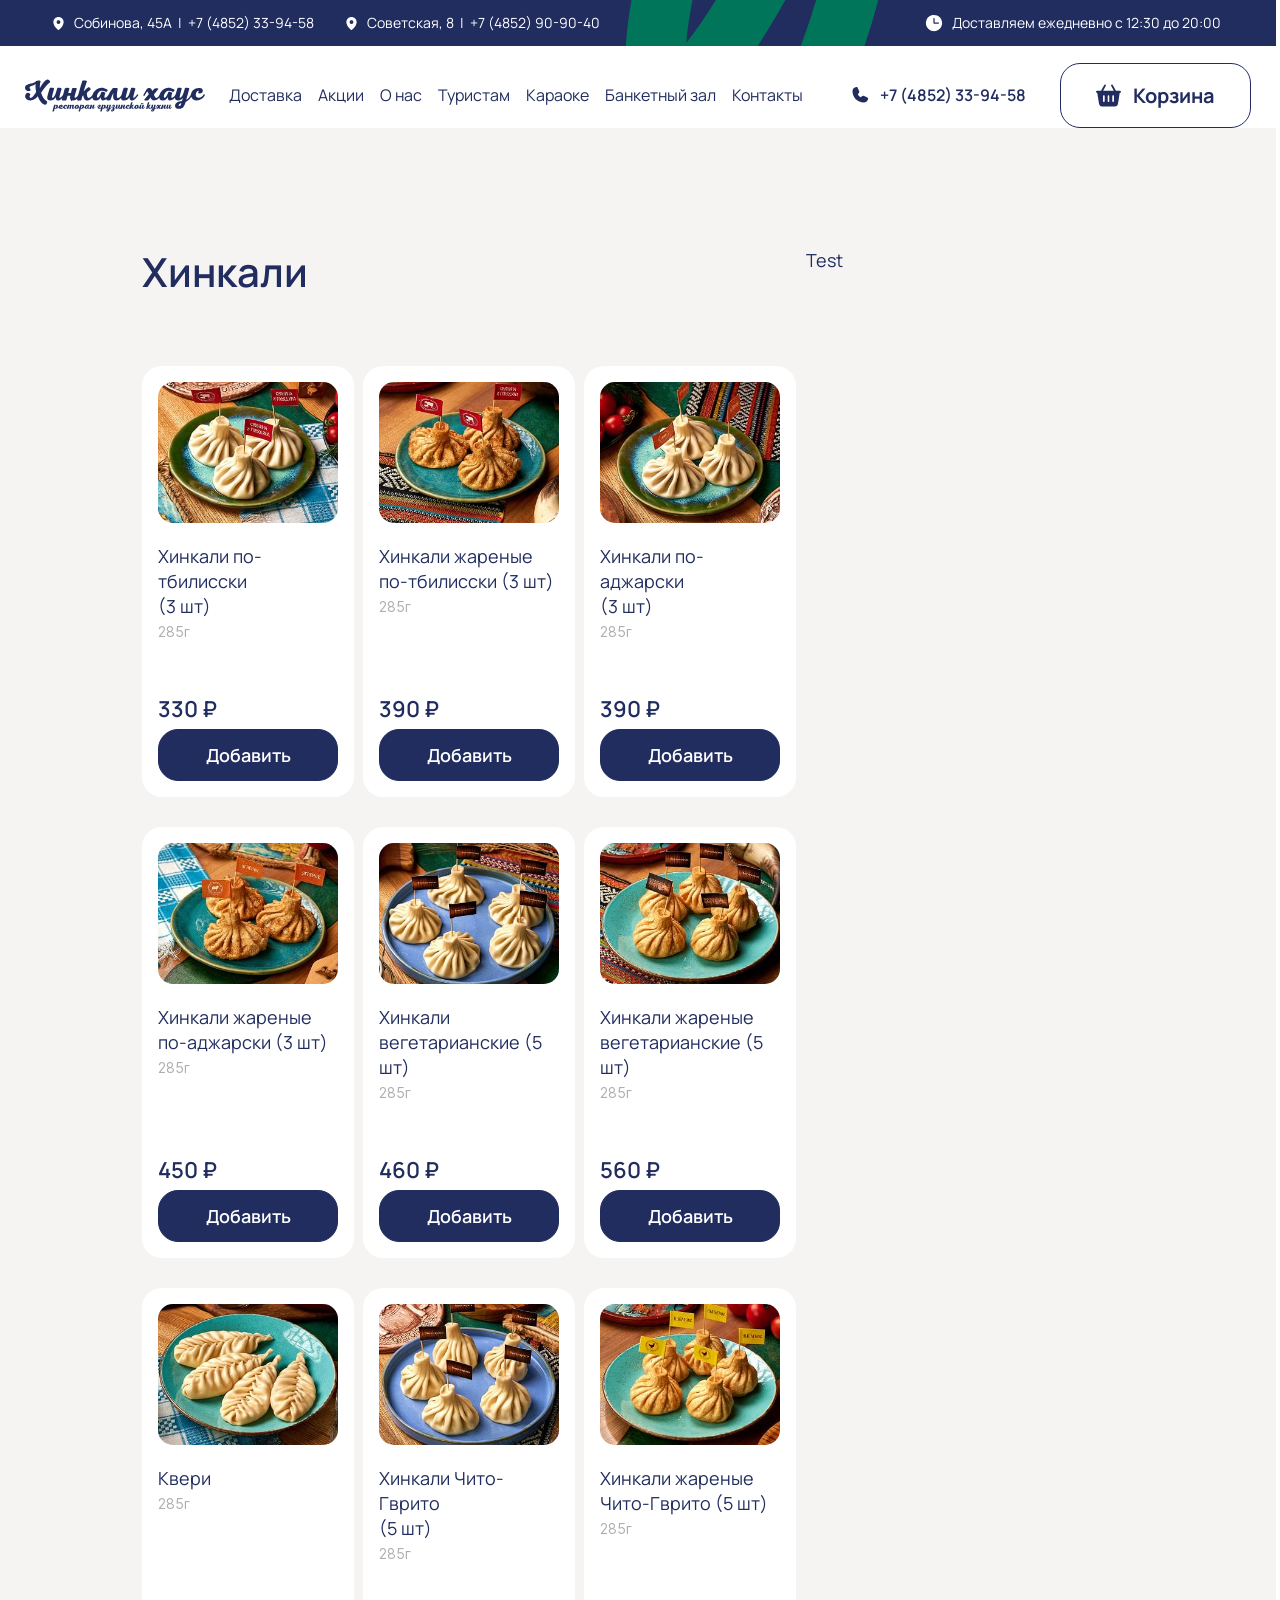
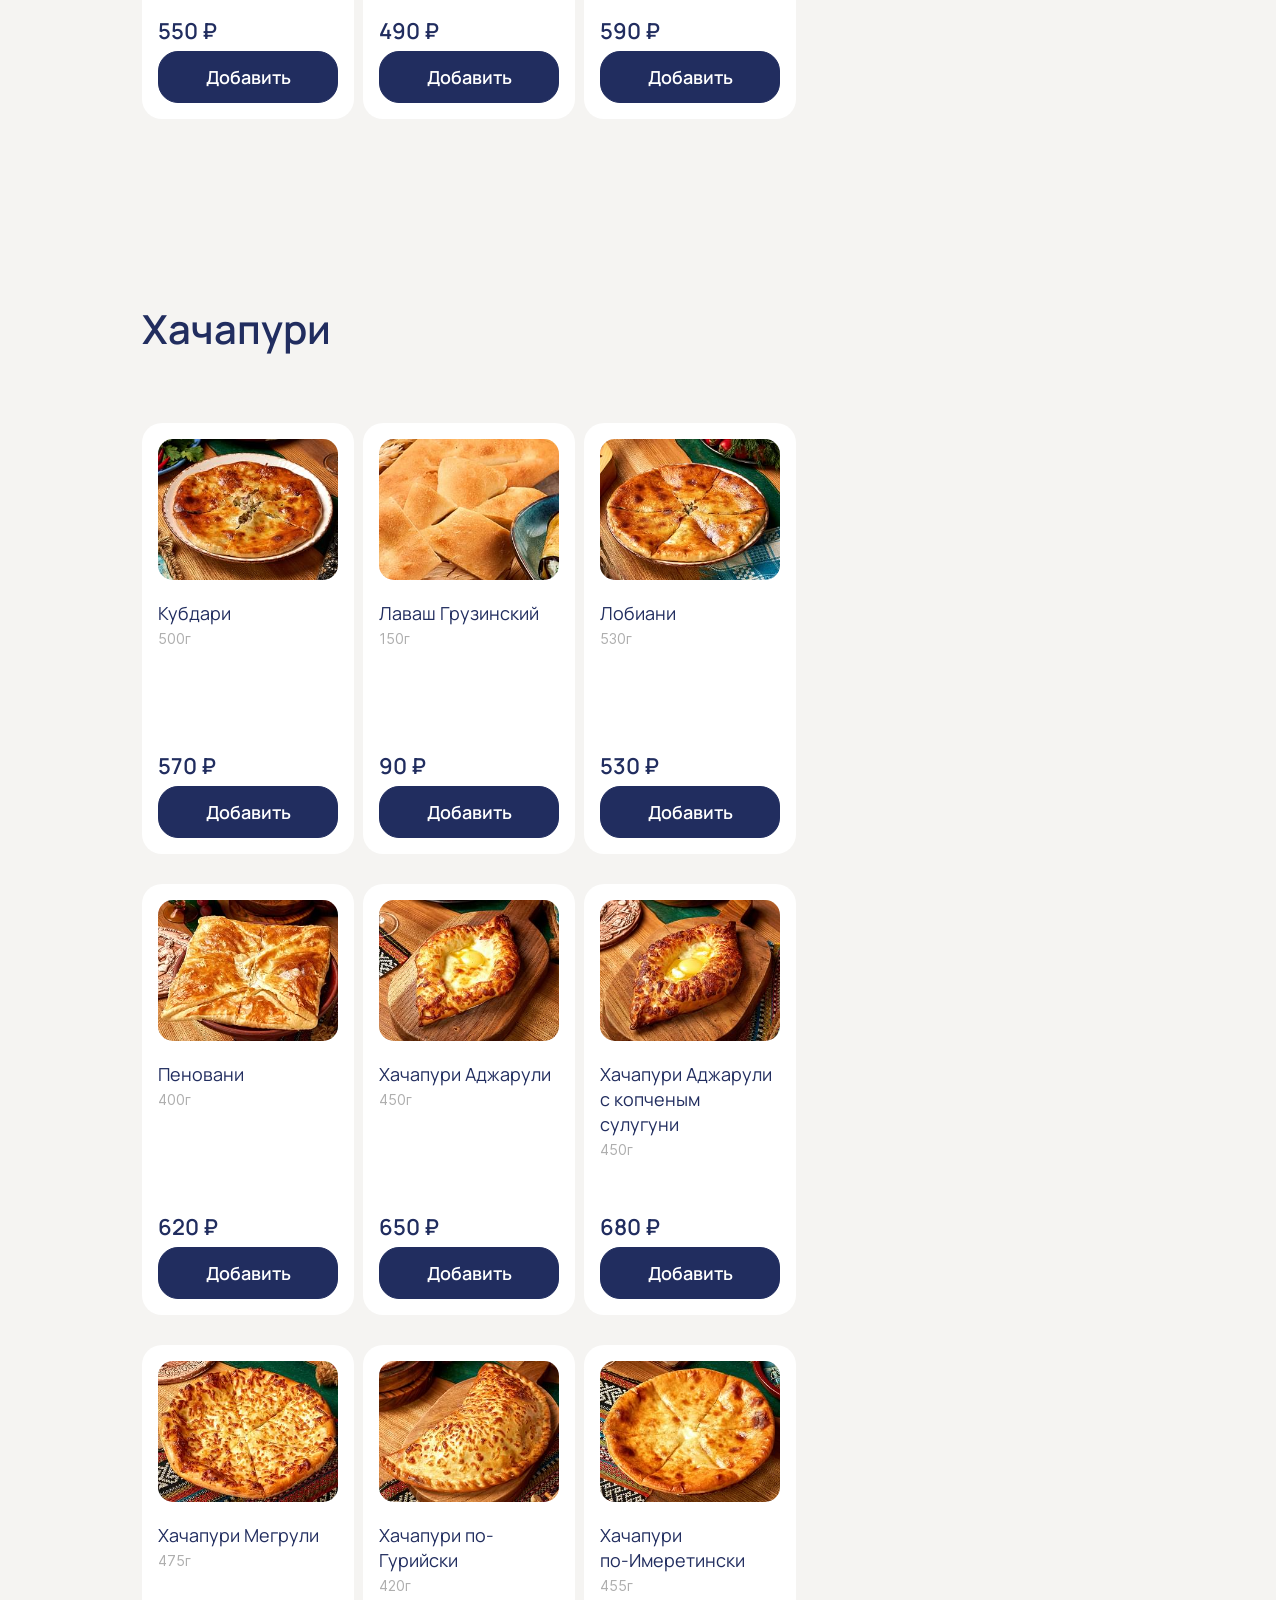
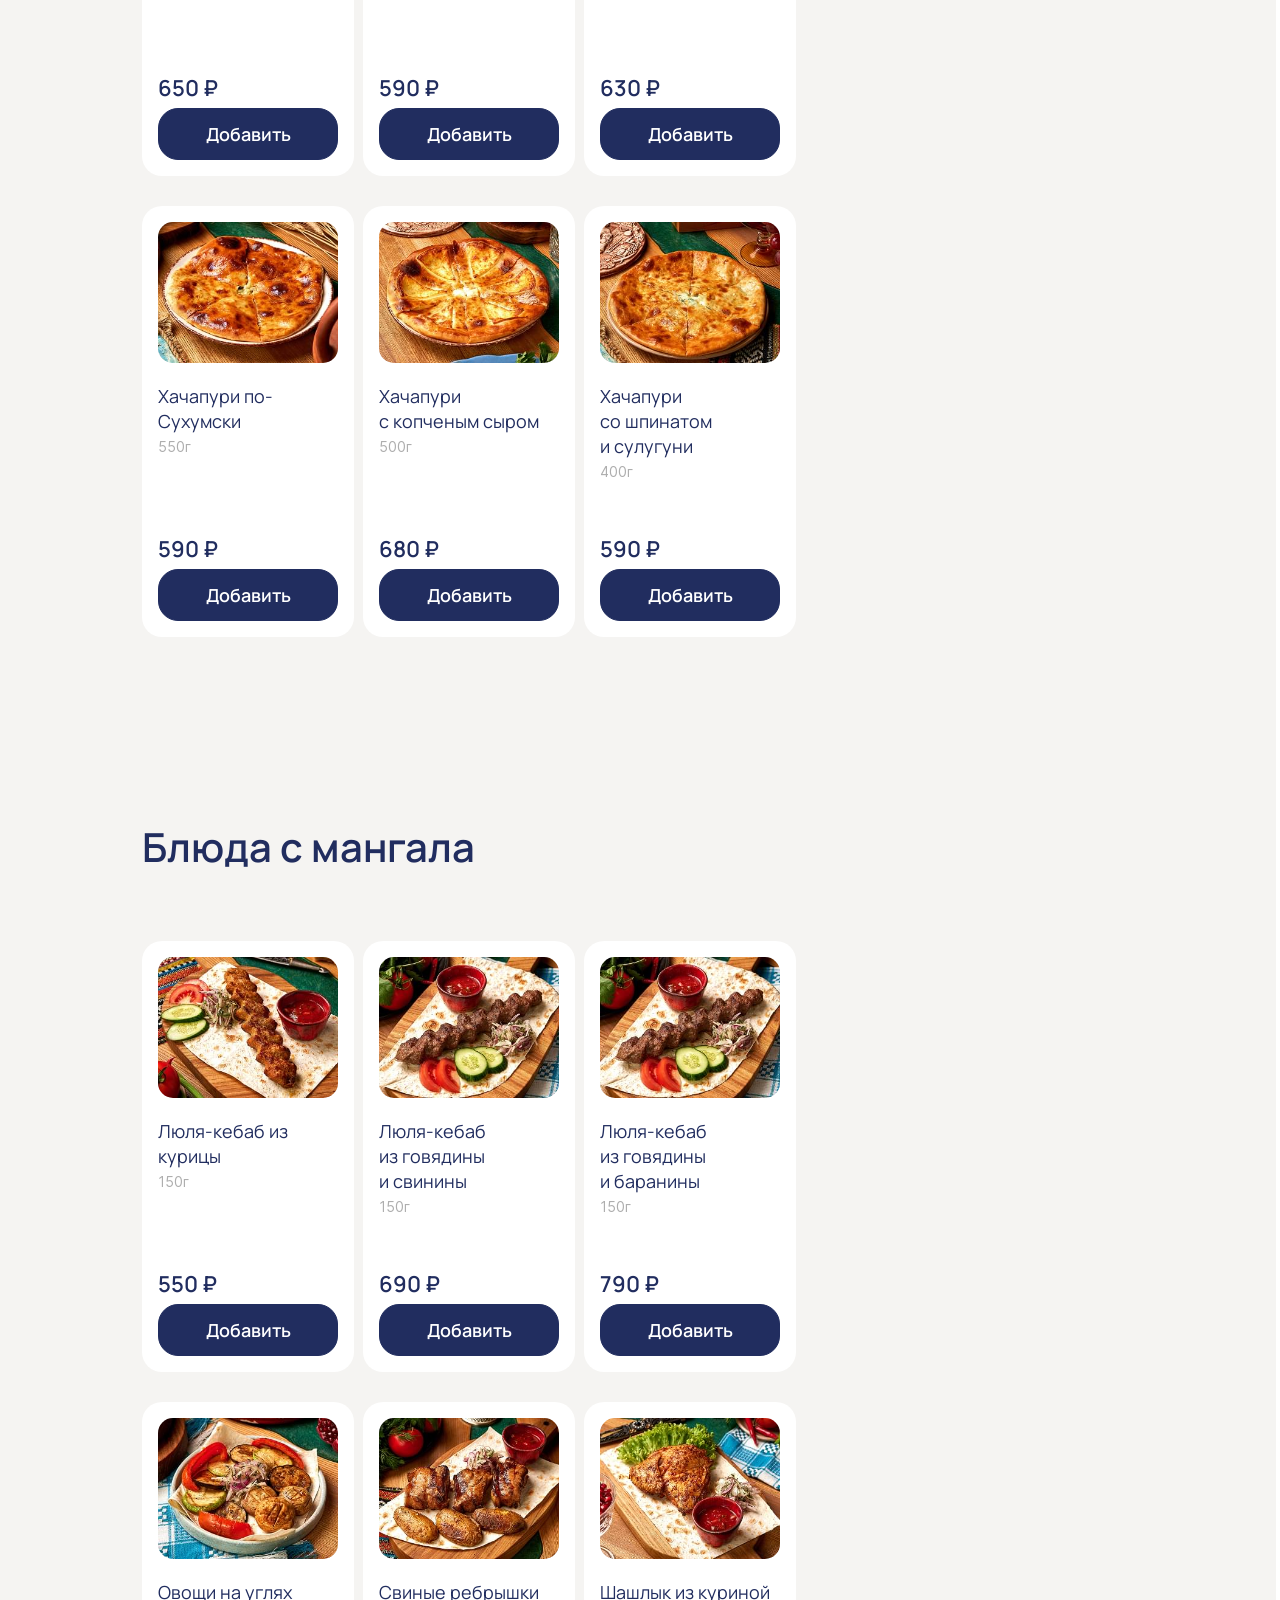
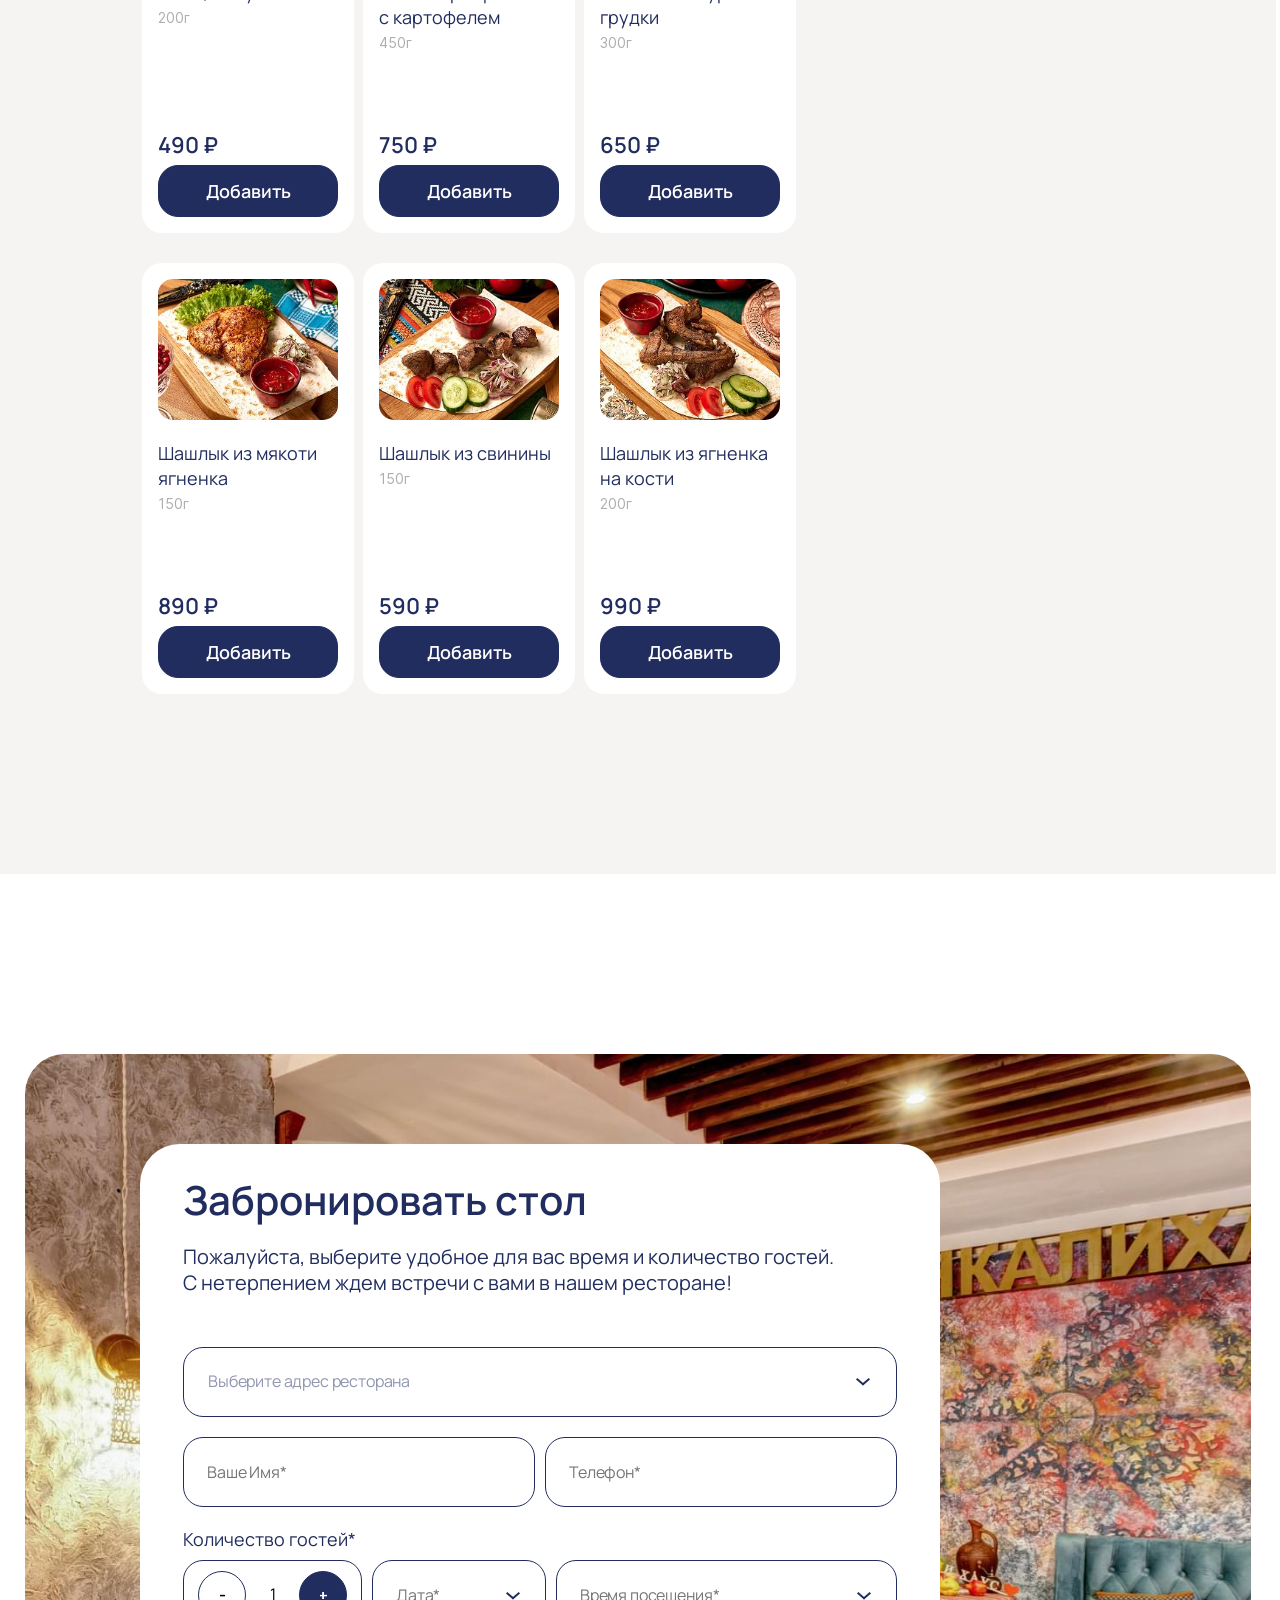
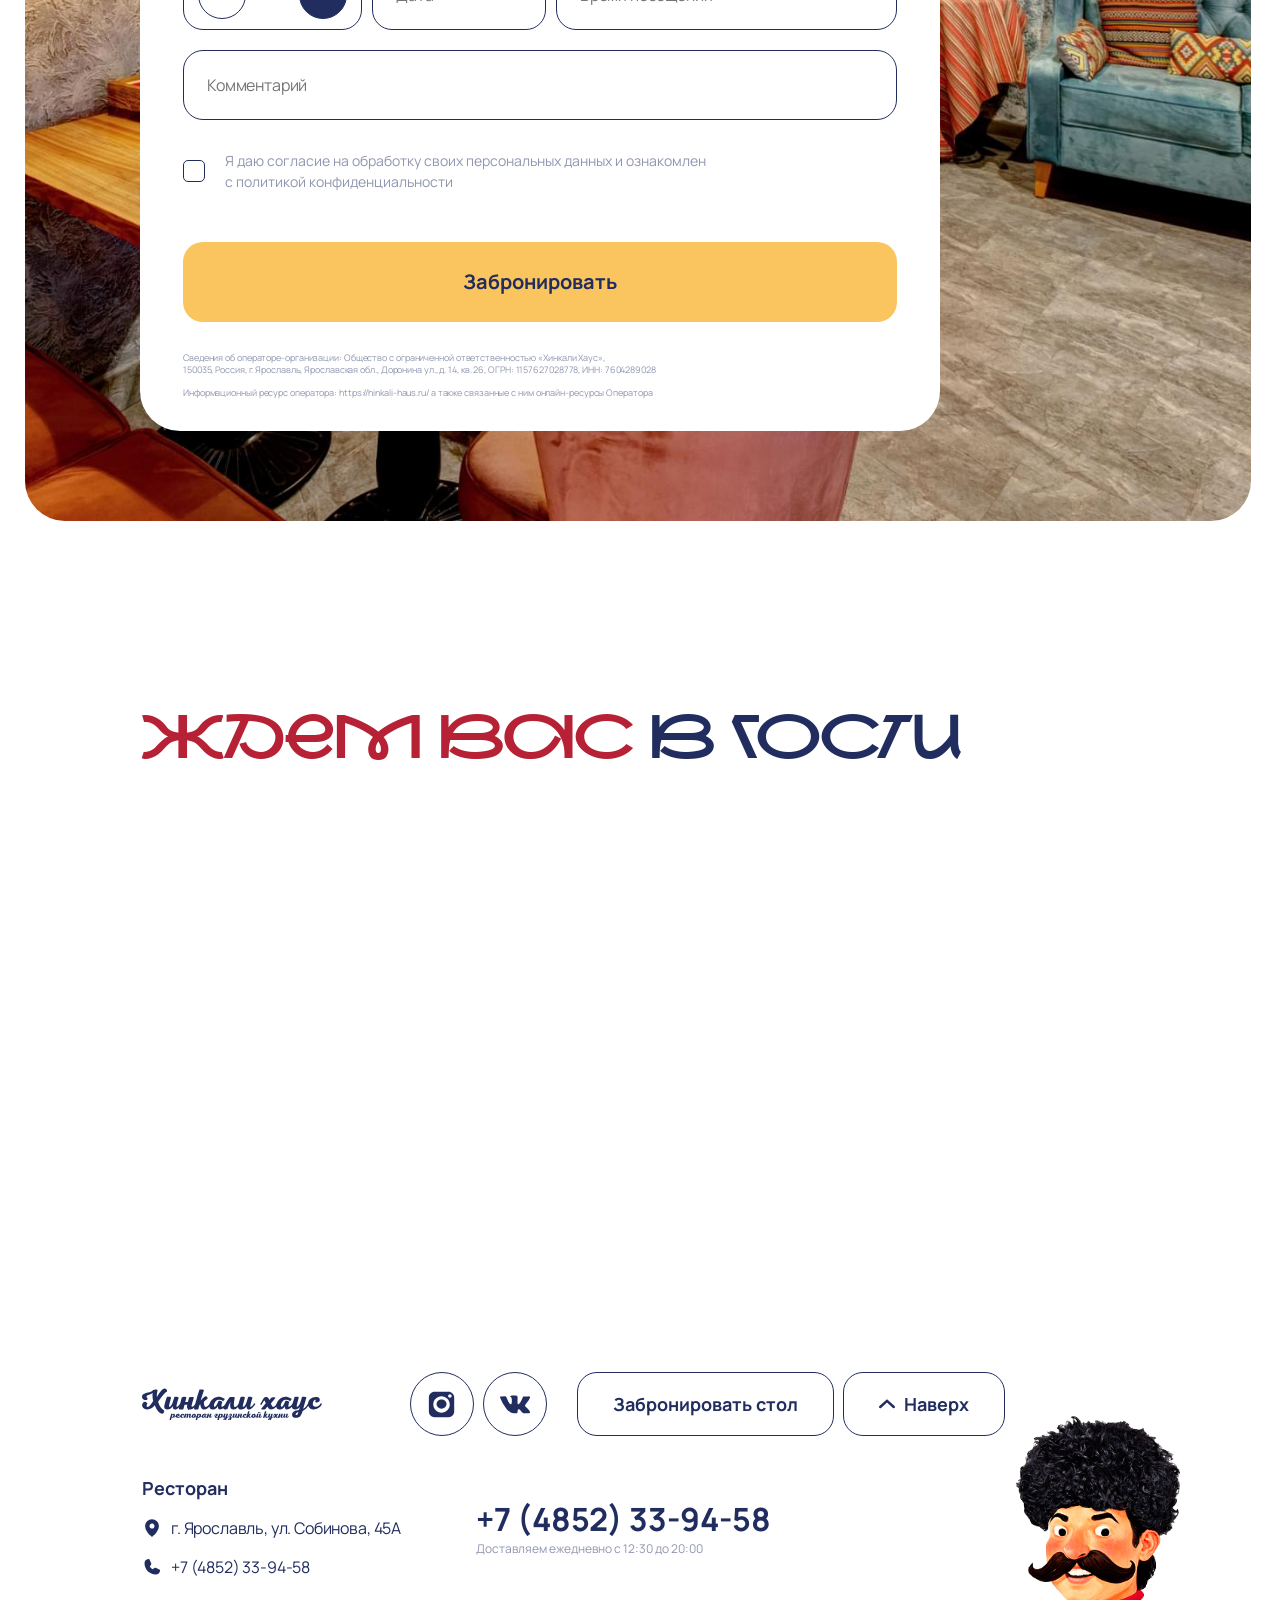
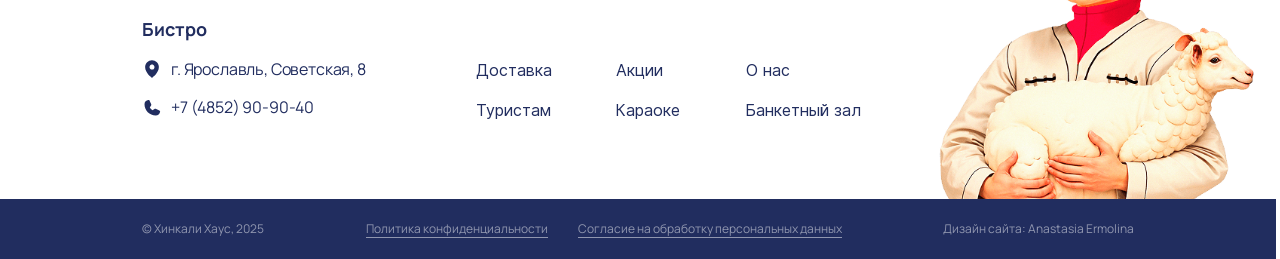
==== commit 22ccc5e7: "Updates" ====
--- a/delivery.html
+++ b/delivery.html
@@ -195,8 +195,8 @@
                       <button class="product-card__image" type="button" data-popup-btn="product">
                         <div class="product-card__image-ibg ibg">
                           <picture data-lozad>
-                            <source srcset="images/catalog/catalog/01@2x.jpg" media="(min-resolution: 2dppx)" />
-                            <source srcset="images/catalog/catalog/01.jpg" />
+                            <source srcset="images/delivery/catalog/01@2x.jpg" media="(min-resolution: 2dppx)" />
+                            <source srcset="images/delivery/catalog/01.jpg" />
                             <img src="images/placeholder.png" alt="Хинкали по-тбилисски (3 шт)" />
                           </picture>
                         </div>
@@ -221,8 +221,8 @@
                       <button class="product-card__image" type="button" data-popup-btn="product">
                         <div class="product-card__image-ibg ibg">
                           <picture data-lozad>
-                            <source srcset="images/catalog/catalog/02@2x.jpg" media="(min-resolution: 2dppx)" />
-                            <source srcset="images/catalog/catalog/02.jpg" />
+                            <source srcset="images/delivery/catalog/02@2x.jpg" media="(min-resolution: 2dppx)" />
+                            <source srcset="images/delivery/catalog/02.jpg" />
                             <img src="images/placeholder.png" alt="Хинкали жареные по-тбилисски (3 шт)" />
                           </picture>
                         </div>
@@ -247,8 +247,8 @@
                       <button class="product-card__image" type="button" data-popup-btn="product">
                         <div class="product-card__image-ibg ibg">
                           <picture data-lozad>
-                            <source srcset="images/catalog/catalog/03@2x.jpg" media="(min-resolution: 2dppx)" />
-                            <source srcset="images/catalog/catalog/03.jpg" />
+                            <source srcset="images/delivery/catalog/03@2x.jpg" media="(min-resolution: 2dppx)" />
+                            <source srcset="images/delivery/catalog/03.jpg" />
                             <img src="images/placeholder.png" alt="Хинкали по-аджарски (3 шт)" />
                           </picture>
                         </div>
@@ -273,8 +273,8 @@
                       <button class="product-card__image" type="button" data-popup-btn="product">
                         <div class="product-card__image-ibg ibg">
                           <picture data-lozad>
-                            <source srcset="images/catalog/catalog/04@2x.jpg" media="(min-resolution: 2dppx)" />
-                            <source srcset="images/catalog/catalog/04.jpg" />
+                            <source srcset="images/delivery/catalog/04@2x.jpg" media="(min-resolution: 2dppx)" />
+                            <source srcset="images/delivery/catalog/04.jpg" />
                             <img src="images/placeholder.png" alt="Хинкали жареные по-аджарски (3 шт)" />
                           </picture>
                         </div>
@@ -299,8 +299,8 @@
                       <button class="product-card__image" type="button" data-popup-btn="product">
                         <div class="product-card__image-ibg ibg">
                           <picture data-lozad>
-                            <source srcset="images/catalog/catalog/05@2x.jpg" media="(min-resolution: 2dppx)" />
-                            <source srcset="images/catalog/catalog/05.jpg" />
+                            <source srcset="images/delivery/catalog/05@2x.jpg" media="(min-resolution: 2dppx)" />
+                            <source srcset="images/delivery/catalog/05.jpg" />
                             <img src="images/placeholder.png" alt="Хинкали вегетарианские (5 шт)" />
                           </picture>
                         </div>
@@ -321,8 +321,8 @@
                       <button class="product-card__image" type="button" data-popup-btn="product">
                         <div class="product-card__image-ibg ibg">
                           <picture data-lozad>
-                            <source srcset="images/catalog/catalog/06@2x.jpg" media="(min-resolution: 2dppx)" />
-                            <source srcset="images/catalog/catalog/06.jpg" />
+                            <source srcset="images/delivery/catalog/06@2x.jpg" media="(min-resolution: 2dppx)" />
+                            <source srcset="images/delivery/catalog/06.jpg" />
                             <img src="images/placeholder.png" alt="Хинкали жареные вегетарианские (5 шт)" />
                           </picture>
                         </div>
@@ -343,8 +343,8 @@
                       <button class="product-card__image" type="button" data-popup-btn="product">
                         <div class="product-card__image-ibg ibg">
                           <picture data-lozad>
-                            <source srcset="images/catalog/catalog/07@2x.jpg" media="(min-resolution: 2dppx)" />
-                            <source srcset="images/catalog/catalog/07.jpg" />
+                            <source srcset="images/delivery/catalog/07@2x.jpg" media="(min-resolution: 2dppx)" />
+                            <source srcset="images/delivery/catalog/07.jpg" />
                             <img src="images/placeholder.png" alt="Квери" />
                           </picture>
                         </div>
@@ -365,8 +365,8 @@
                       <button class="product-card__image" type="button" data-popup-btn="product">
                         <div class="product-card__image-ibg ibg">
                           <picture data-lozad>
-                            <source srcset="images/catalog/catalog/08@2x.jpg" media="(min-resolution: 2dppx)" />
-                            <source srcset="images/catalog/catalog/08.jpg" />
+                            <source srcset="images/delivery/catalog/08@2x.jpg" media="(min-resolution: 2dppx)" />
+                            <source srcset="images/delivery/catalog/08.jpg" />
                             <img src="images/placeholder.png" alt="Хинкали Чито-Гврито (5 шт)" />
                           </picture>
                         </div>
@@ -389,8 +389,8 @@
                       <button class="product-card__image" type="button" data-popup-btn="product">
                         <div class="product-card__image-ibg ibg">
                           <picture data-lozad>
-                            <source srcset="images/catalog/catalog/09@2x.jpg" media="(min-resolution: 2dppx)" />
-                            <source srcset="images/catalog/catalog/09.jpg" />
+                            <source srcset="images/delivery/catalog/09@2x.jpg" media="(min-resolution: 2dppx)" />
+                            <source srcset="images/delivery/catalog/09.jpg" />
                             <img src="images/placeholder.png" alt="Хинкали жареные Чито-Гврито (5 шт)" />
                           </picture>
                         </div>
@@ -420,8 +420,8 @@
                       <button class="product-card__image" type="button" data-popup-btn="product">
                         <div class="product-card__image-ibg ibg">
                           <picture data-lozad>
-                            <source srcset="images/catalog/catalog/10@2x.jpg" media="(min-resolution: 2dppx)" />
-                            <source srcset="images/catalog/catalog/10.jpg" />
+                            <source srcset="images/delivery/catalog/10@2x.jpg" media="(min-resolution: 2dppx)" />
+                            <source srcset="images/delivery/catalog/10.jpg" />
                             <img src="images/placeholder.png" alt="Кубдари" />
                           </picture>
                         </div>
@@ -442,8 +442,8 @@
                       <button class="product-card__image" type="button" data-popup-btn="product">
                         <div class="product-card__image-ibg ibg">
                           <picture data-lozad>
-                            <source srcset="images/catalog/catalog/11@2x.jpg" media="(min-resolution: 2dppx)" />
-                            <source srcset="images/catalog/catalog/11.jpg" />
+                            <source srcset="images/delivery/catalog/11@2x.jpg" media="(min-resolution: 2dppx)" />
+                            <source srcset="images/delivery/catalog/11.jpg" />
                             <img src="images/placeholder.png" alt="Лаваш Грузинский" />
                           </picture>
                         </div>
@@ -464,8 +464,8 @@
                       <button class="product-card__image" type="button" data-popup-btn="product">
                         <div class="product-card__image-ibg ibg">
                           <picture data-lozad>
-                            <source srcset="images/catalog/catalog/12@2x.jpg" media="(min-resolution: 2dppx)" />
-                            <source srcset="images/catalog/catalog/12.jpg" />
+                            <source srcset="images/delivery/catalog/12@2x.jpg" media="(min-resolution: 2dppx)" />
+                            <source srcset="images/delivery/catalog/12.jpg" />
                             <img src="images/placeholder.png" alt="Лобиани" />
                           </picture>
                         </div>
@@ -486,8 +486,8 @@
                       <button class="product-card__image" type="button" data-popup-btn="product">
                         <div class="product-card__image-ibg ibg">
                           <picture data-lozad>
-                            <source srcset="images/catalog/catalog/13@2x.jpg" media="(min-resolution: 2dppx)" />
-                            <source srcset="images/catalog/catalog/13.jpg" />
+                            <source srcset="images/delivery/catalog/13@2x.jpg" media="(min-resolution: 2dppx)" />
+                            <source srcset="images/delivery/catalog/13.jpg" />
                             <img src="images/placeholder.png" alt="Пеновани" />
                           </picture>
                         </div>
@@ -508,8 +508,8 @@
                       <button class="product-card__image" type="button" data-popup-btn="product">
                         <div class="product-card__image-ibg ibg">
                           <picture data-lozad>
-                            <source srcset="images/catalog/catalog/14@2x.jpg" media="(min-resolution: 2dppx)" />
-                            <source srcset="images/catalog/catalog/14.jpg" />
+                            <source srcset="images/delivery/catalog/14@2x.jpg" media="(min-resolution: 2dppx)" />
+                            <source srcset="images/delivery/catalog/14.jpg" />
                             <img src="images/placeholder.png" alt="Хачапури Аджарули" />
                           </picture>
                         </div>
@@ -530,8 +530,8 @@
                       <button class="product-card__image" type="button" data-popup-btn="product">
                         <div class="product-card__image-ibg ibg">
                           <picture data-lozad>
-                            <source srcset="images/catalog/catalog/15@2x.jpg" media="(min-resolution: 2dppx)" />
-                            <source srcset="images/catalog/catalog/15.jpg" />
+                            <source srcset="images/delivery/catalog/15@2x.jpg" media="(min-resolution: 2dppx)" />
+                            <source srcset="images/delivery/catalog/15.jpg" />
                             <img src="images/placeholder.png" alt="Хачапури Аджарули с копченым сулугуни" />
                           </picture>
                         </div>
@@ -556,8 +556,8 @@
                       <button class="product-card__image" type="button" data-popup-btn="product">
                         <div class="product-card__image-ibg ibg">
                           <picture data-lozad>
-                            <source srcset="images/catalog/catalog/16@2x.jpg" media="(min-resolution: 2dppx)" />
-                            <source srcset="images/catalog/catalog/16.jpg" />
+                            <source srcset="images/delivery/catalog/16@2x.jpg" media="(min-resolution: 2dppx)" />
+                            <source srcset="images/delivery/catalog/16.jpg" />
                             <img src="images/placeholder.png" alt="Хачапури Мегрули" />
                           </picture>
                         </div>
@@ -578,8 +578,8 @@
                       <button class="product-card__image" type="button" data-popup-btn="product">
                         <div class="product-card__image-ibg ibg">
                           <picture data-lozad>
-                            <source srcset="images/catalog/catalog/17@2x.jpg" media="(min-resolution: 2dppx)" />
-                            <source srcset="images/catalog/catalog/17.jpg" />
+                            <source srcset="images/delivery/catalog/17@2x.jpg" media="(min-resolution: 2dppx)" />
+                            <source srcset="images/delivery/catalog/17.jpg" />
                             <img src="images/placeholder.png" alt="Хачапури по-Гурийски" />
                           </picture>
                         </div>
@@ -600,8 +600,8 @@
                       <button class="product-card__image" type="button" data-popup-btn="product">
                         <div class="product-card__image-ibg ibg">
                           <picture data-lozad>
-                            <source srcset="images/catalog/catalog/18@2x.jpg" media="(min-resolution: 2dppx)" />
-                            <source srcset="images/catalog/catalog/18.jpg" />
+                            <source srcset="images/delivery/catalog/18@2x.jpg" media="(min-resolution: 2dppx)" />
+                            <source srcset="images/delivery/catalog/18.jpg" />
                             <img src="images/placeholder.png" alt="Хачапури по-Имеретински" />
                           </picture>
                         </div>
@@ -626,8 +626,8 @@
                       <button class="product-card__image" type="button" data-popup-btn="product">
                         <div class="product-card__image-ibg ibg">
                           <picture data-lozad>
-                            <source srcset="images/catalog/catalog/19@2x.jpg" media="(min-resolution: 2dppx)" />
-                            <source srcset="images/catalog/catalog/19.jpg" />
+                            <source srcset="images/delivery/catalog/19@2x.jpg" media="(min-resolution: 2dppx)" />
+                            <source srcset="images/delivery/catalog/19.jpg" />
                             <img src="images/placeholder.png" alt="Хачапури по-Сухумски" />
                           </picture>
                         </div>
@@ -648,8 +648,8 @@
                       <button class="product-card__image" type="button" data-popup-btn="product">
                         <div class="product-card__image-ibg ibg">
                           <picture data-lozad>
-                            <source srcset="images/catalog/catalog/20@2x.jpg" media="(min-resolution: 2dppx)" />
-                            <source srcset="images/catalog/catalog/20.jpg" />
+                            <source srcset="images/delivery/catalog/20@2x.jpg" media="(min-resolution: 2dppx)" />
+                            <source srcset="images/delivery/catalog/20.jpg" />
                             <img src="images/placeholder.png" alt="Хачапури с копченым сыром" />
                           </picture>
                         </div>
@@ -670,8 +670,8 @@
                       <button class="product-card__image" type="button" data-popup-btn="product">
                         <div class="product-card__image-ibg ibg">
                           <picture data-lozad>
-                            <source srcset="images/catalog/catalog/21@2x.jpg" media="(min-resolution: 2dppx)" />
-                            <source srcset="images/catalog/catalog/21.jpg" />
+                            <source srcset="images/delivery/catalog/21@2x.jpg" media="(min-resolution: 2dppx)" />
+                            <source srcset="images/delivery/catalog/21.jpg" />
                             <img src="images/placeholder.png" alt="  Хачапури со&nbsp;шпинатом и сулугуни" />
                           </picture>
                         </div>
@@ -701,8 +701,8 @@
                       <button class="product-card__image" type="button" data-popup-btn="product">
                         <div class="product-card__image-ibg ibg">
                           <picture data-lozad>
-                            <source srcset="images/catalog/catalog/22@2x.jpg" media="(min-resolution: 2dppx)" />
-                            <source srcset="images/catalog/catalog/22.jpg" />
+                            <source srcset="images/delivery/catalog/22@2x.jpg" media="(min-resolution: 2dppx)" />
+                            <source srcset="images/delivery/catalog/22.jpg" />
                             <img src="images/placeholder.png" alt="Люля-кебаб из курицы" />
                           </picture>
                         </div>
@@ -723,8 +723,8 @@
                       <button class="product-card__image" type="button" data-popup-btn="product">
                         <div class="product-card__image-ibg ibg">
                           <picture data-lozad>
-                            <source srcset="images/catalog/catalog/23@2x.jpg" media="(min-resolution: 2dppx)" />
-                            <source srcset="images/catalog/catalog/23.jpg" />
+                            <source srcset="images/delivery/catalog/23@2x.jpg" media="(min-resolution: 2dppx)" />
+                            <source srcset="images/delivery/catalog/23.jpg" />
                             <img src="images/placeholder.png" alt="Люля-кебаб из говядины и свинины" />
                           </picture>
                         </div>
@@ -749,8 +749,8 @@
                       <button class="product-card__image" type="button" data-popup-btn="product">
                         <div class="product-card__image-ibg ibg">
                           <picture data-lozad>
-                            <source srcset="images/catalog/catalog/24@2x.jpg" media="(min-resolution: 2dppx)" />
-                            <source srcset="images/catalog/catalog/24.jpg" />
+                            <source srcset="images/delivery/catalog/24@2x.jpg" media="(min-resolution: 2dppx)" />
+                            <source srcset="images/delivery/catalog/24.jpg" />
                             <img src="images/placeholder.png" alt="Люля-кебаб из говядины и баранины" />
                           </picture>
                         </div>
@@ -775,8 +775,8 @@
                       <button class="product-card__image" type="button" data-popup-btn="product">
                         <div class="product-card__image-ibg ibg">
                           <picture data-lozad>
-                            <source srcset="images/catalog/catalog/25@2x.jpg" media="(min-resolution: 2dppx)" />
-                            <source srcset="images/catalog/catalog/25.jpg" />
+                            <source srcset="images/delivery/catalog/25@2x.jpg" media="(min-resolution: 2dppx)" />
+                            <source srcset="images/delivery/catalog/25.jpg" />
                             <img src="images/placeholder.png" alt="Овощи на углях" />
                           </picture>
                         </div>
@@ -797,8 +797,8 @@
                       <button class="product-card__image" type="button" data-popup-btn="product">
                         <div class="product-card__image-ibg ibg">
                           <picture data-lozad>
-                            <source srcset="images/catalog/catalog/26@2x.jpg" media="(min-resolution: 2dppx)" />
-                            <source srcset="images/catalog/catalog/26.jpg" />
+                            <source srcset="images/delivery/catalog/26@2x.jpg" media="(min-resolution: 2dppx)" />
+                            <source srcset="images/delivery/catalog/26.jpg" />
                             <img src="images/placeholder.png" alt="Свиные ребрышки с картофелем" />
                           </picture>
                         </div>
@@ -823,8 +823,8 @@
                       <button class="product-card__image" type="button" data-popup-btn="product">
                         <div class="product-card__image-ibg ibg">
                           <picture data-lozad>
-                            <source srcset="images/catalog/catalog/27@2x.jpg" media="(min-resolution: 2dppx)" />
-                            <source srcset="images/catalog/catalog/27.jpg" />
+                            <source srcset="images/delivery/catalog/27@2x.jpg" media="(min-resolution: 2dppx)" />
+                            <source srcset="images/delivery/catalog/27.jpg" />
                             <img src="images/placeholder.png" alt="Шашлык из куриной грудки" />
                           </picture>
                         </div>
@@ -845,8 +845,8 @@
                       <button class="product-card__image" type="button" data-popup-btn="product">
                         <div class="product-card__image-ibg ibg">
                           <picture data-lozad>
-                            <source srcset="images/catalog/catalog/27@2x.jpg" media="(min-resolution: 2dppx)" />
-                            <source srcset="images/catalog/catalog/27.jpg" />
+                            <source srcset="images/delivery/catalog/27@2x.jpg" media="(min-resolution: 2dppx)" />
+                            <source srcset="images/delivery/catalog/27.jpg" />
                             <img src="images/placeholder.png" alt="Шашлык из мякоти ягненка" />
                           </picture>
                         </div>
@@ -867,8 +867,8 @@
                       <button class="product-card__image" type="button" data-popup-btn="product">
                         <div class="product-card__image-ibg ibg">
                           <picture data-lozad>
-                            <source srcset="images/catalog/catalog/28@2x.jpg" media="(min-resolution: 2dppx)" />
-                            <source srcset="images/catalog/catalog/28.jpg" />
+                            <source srcset="images/delivery/catalog/28@2x.jpg" media="(min-resolution: 2dppx)" />
+                            <source srcset="images/delivery/catalog/28.jpg" />
                             <img src="images/placeholder.png" alt="Шашлык из свинины" />
                           </picture>
                         </div>
@@ -889,8 +889,8 @@
                       <button class="product-card__image" type="button" data-popup-btn="product">
                         <div class="product-card__image-ibg ibg">
                           <picture data-lozad>
-                            <source srcset="images/catalog/catalog/29@2x.jpg" media="(min-resolution: 2dppx)" />
-                            <source srcset="images/catalog/catalog/29.jpg" />
+                            <source srcset="images/delivery/catalog/29@2x.jpg" media="(min-resolution: 2dppx)" />
+                            <source srcset="images/delivery/catalog/29.jpg" />
                             <img src="images/placeholder.png" alt="Шашлык из&nbsp;ягненка на кости" />
                           </picture>
                         </div>
@@ -1055,8 +1055,8 @@
           </div>
           <div class="site-footer__buttons">
             <button class="site-footer__button button" type="button" data-popup-btn="table-booking">Забронировать стол</button>
-            <button class="site-footer__button site-footer__button--delivery button button--yellow">Заказать доставку</button>
-            <button class="site-footer__button site-footer__button--to-top button button--to-top">
+            <a href="/delivery.html" class="site-footer__button site-footer__button--delivery button button--yellow">Заказать доставку</a>
+            <button class="site-footer__button site-footer__button--scroll-up button button--scroll-up" type="button" data-scroll-up>
               <span class="button__icon button__icon--arrow">
                 <svg viewBox="0 0 13 8" fill="none" xmlns="http://www.w3.org/2000/svg">
                   <path d="M0.327129 5.75977C-0.0815123 6.13126 -0.111714 6.76419 0.259746 7.17285C0.631238 7.58149 1.26417 7.6117 1.67283 7.24023L6.49998 2.85156L11.3271 7.24023C11.7358 7.61169 12.3687 7.58149 12.7402 7.17285C13.1117 6.76419 13.0815 6.13126 12.6728 5.75977L6.49998 0.148437L0.327129 5.75977Z" fill="currentColor" />
@@ -1168,7 +1168,7 @@
       </div>
     </footer>
 
-    <div class="popups popups--open">
+    <div class="popups">
       <div data-popup="table-booking" class="popup popup-table-booking">
         <div class="popup__body popup-table-booking__body">
           <div data-popup-close class="popup__close">
@@ -1254,9 +1254,9 @@
           </form>
         </div>
       </div>
-      <div data-popup="product" class="popup popup--active popup-product">
+      <div data-popup="product" class="popup popup-product">
         <div class="popup__body popup-product__body">
-          <div data-popup-close class="popup__close">
+          <div data-popup-close class="popup__close popup-product__close">
             <svg width="12" height="12" viewBox="0 0 12 12" fill="none" xmlns="http://www.w3.org/2000/svg">
               <path d="M10.6663 0.000291445L11.9996 1.33358L1.33329 11.9999L0 10.6666L10.6663 0.000291445Z" fill="currentColor" />
               <path d="M11.9998 10.6663L10.6665 11.9996L0.000208578 1.33329L1.3335 0L11.9998 10.6663Z" fill="currentColor" />
--- a/css/main.min.css
+++ b/css/main.min.css
@@ -1 +1 @@
-@font-face{font-family:Inter;font-display:swap;src:url(../fonts/Inter-Regular.woff2) format("woff2"),url(../fonts/Inter-Regular.woff) format("woff");font-weight:400;font-style:normal}@font-face{font-family:Inter;font-display:swap;src:url(../fonts/Inter-SemiBold.woff2) format("woff2"),url(../fonts/Inter-SemiBold.woff) format("woff");font-weight:600;font-style:normal}@font-face{font-family:Manrope;font-display:swap;src:url(../fonts/Manrope-Light.woff2) format("woff2"),url(../fonts/Manrope-Light.woff) format("woff");font-weight:300;font-style:normal}@font-face{font-family:Manrope;font-display:swap;src:url(../fonts/Manrope-Regular.woff2) format("woff2"),url(../fonts/Manrope-Regular.woff) format("woff");font-weight:400;font-style:normal}@font-face{font-family:Manrope;font-display:swap;src:url(../fonts/Manrope-SemiBold.woff2) format("woff2"),url(../fonts/Manrope-SemiBold.woff) format("woff");font-weight:600;font-style:normal}@font-face{font-family:Manrope;font-display:swap;src:url(../fonts/Manrope-Bold.woff2) format("woff2"),url(../fonts/Manrope-Bold.woff) format("woff");font-weight:700;font-style:normal}@font-face{font-family:NauryzRedKeds;font-display:swap;src:url(../fonts/NauryzRedKeds.woff2) format("woff2"),url(../fonts/NauryzRedKeds.woff) format("woff");font-weight:700;font-style:normal}input[type=text]::-ms-clear{display:none;width:0;height:0}input[type=text]::-ms-reveal{display:none;width:0;height:0}input[type=search]::-webkit-search-cancel-button,input[type=search]::-webkit-search-decoration,input[type=search]::-webkit-search-results-button,input[type=search]::-webkit-search-results-decoration{display:none}*{padding:0;margin:0;border:0}*,:after,:before{-webkit-box-sizing:border-box;box-sizing:border-box}:active,:focus{outline:0}a:active,a:focus{outline:0}aside,footer,header,nav{display:block}body,html{height:100%;width:100%;font-size:100%;line-height:1;font-size:14px;-ms-text-size-adjust:100%;-moz-text-size-adjust:100%;-webkit-text-size-adjust:100%}button,input,textarea{font-family:inherit}input::-ms-clear{display:none}button{cursor:pointer}button::-moz-focus-inner{padding:0;border:0}a,a:visited{text-decoration:none}a:hover{text-decoration:none}ul li{list-style:none}ol li{list-style:none}img{vertical-align:top}h1,h2,h3,h4,h5,h6{font-size:inherit;font-weight:inherit}address{font-style:normal}body,html{font-family:Manrope;font-size:18px;line-height:140%;font-weight:400;color:#212d5f;scroll-behavior:smooth;scrollbar-gutter:stable}@media (max-width:1279px){body,html{font-size:12px}}body::-webkit-scrollbar,html::-webkit-scrollbar{width:4px;height:4px}body::-webkit-scrollbar-track,html::-webkit-scrollbar-track{background:0 0}body::-webkit-scrollbar-thumb,html::-webkit-scrollbar-thumb{background-color:#212d5f;border:1px solid transparent}@supports not selector(::-webkit-scrollbar){body,html{scrollbar-width:4px;scrollbar-color:#212d5f #fff}}body :not(img)::-moz-selection,html :not(img)::-moz-selection{background:#212d5f;color:#fff}body :not(img)::selection,html :not(img)::selection{background:#212d5f;color:#fff}body.is-lock{overflow:hidden}a{color:inherit;-webkit-transition:all .3s ease-in-out 0s;transition:all .3s ease-in-out 0s}p:has(+p){margin-bottom:24px}@media (max-width:1279px){p:has(+p){margin-bottom:17px}}img{max-width:100%;height:auto;-o-object-fit:cover;object-fit:cover;-o-object-position:center;object-position:center}svg{width:100%}video{-o-object-fit:cover;object-fit:cover}@media (max-width:767px){br{display:none}}b,strong{font-weight:600}.ibg{position:relative}.ibg img,.ibg svg,.ibg video{position:absolute;top:0;left:0;width:100%;height:100%}.red-text{color:#b62135}.yellow-text{color:#fac55e}.green-text{color:#007559}.green-background{background:#007559;color:#fff}.visually-hidden{position:absolute;width:1px;height:1px;margin:-1px;border:0;padding:0;white-space:nowrap;clip-path:inset(100%);clip:rect(0 0 0 0);overflow:hidden}@media (max-width:767px){.mobile-hidden{display:none}}.site-wrapper{min-height:100vh;display:-webkit-box;display:-ms-flexbox;display:flex;-webkit-box-orient:vertical;-webkit-box-direction:normal;-ms-flex-direction:column;flex-direction:column;overflow:clip}.container{padding:0 142px;margin:0 auto;max-width:1622px;width:100%}@media (max-width:1023px){.container{padding:0 25px}}@media (max-width:767px){.container{padding:0 16px}}@media (max-width:1662px) and (min-width:1023px){.container--in-wrapper{padding:0 115px;max-width:1574px}}.site-page{padding-bottom:120px;-webkit-box-flex:1;-ms-flex:1 1 auto;flex:1 1 auto}@media (max-width:1279px){.site-page{padding-bottom:90px}}@media (max-width:767px){.site-page{padding-bottom:50px}}.h1,.h2{font-weight:700;font-family:NauryzRedKeds;text-transform:uppercase}.h1{font-size:200px;line-height:100%}@media (max-width:1279px){.h1{font-size:99px}}@media (max-width:767px){.h1{font-size:44px}}.h2{font-size:60px;line-height:140%}@media (max-width:1279px){.h2{font-size:36px}}@media (max-width:767px){.h2{font-size:24px}}.h3{font-size:40px;line-height:120%;font-weight:600;font-family:Manrope}@media (max-width:1279px){.h3{font-size:20px}}.button{padding:26px 36px;display:-webkit-box;display:-ms-flexbox;display:flex;-webkit-box-align:center;-ms-flex-align:center;align-items:center;-webkit-box-pack:center;-ms-flex-pack:center;justify-content:center;gap:12px;min-width:328px;width:-webkit-fit-content;width:-moz-fit-content;width:fit-content;height:80px;border:1px solid #212d5f;background:0 0;border-radius:20px;font-size:20px;line-height:135%;font-weight:700;white-space:nowrap;color:#212d5f;-webkit-transition:all .3s ease-in-out 0s;transition:all .3s ease-in-out 0s}@media (max-width:1279px){.button{padding:16px 24px;height:50px;min-width:179px;border-radius:15px;font-size:14px;line-height:136%}}@media (max-width:767px){.button{width:100%;min-width:unset}}.button:hover{background:#fac55e;border-color:#fac55e}.button:active,.button:focus{background:#f9b736;border-color:#f9b736}.button--big{min-width:380px;height:90px;font-size:26px;line-height:138%;text-transform:uppercase}@media (max-width:1279px){.button--big{min-width:236px;height:56px;font-size:16px;line-height:138%}}.button--yellow{background:#fac55e;border:unset}.button--yellow:hover{background:#f9b736;border-color:#f9b736}.button--yellow:active,.button--yellow:focus{background:#f9b736;border-color:#f9b736;-webkit-box-shadow:0 4px 19px rgba(250,197,94,.5);box-shadow:0 4px 19px rgba(250,197,94,.5)}.button--white{border-color:#fff;color:#fff}.button--blue{color:#fff;background:#212d5f;outline:1px solid transparent}.button--blue:hover{background:0 0;border-color:#212d5f;color:#212d5f}.button--blue:active,.button--blue:focus{background:0 0;border-color:#212d5f;color:#212d5f;outline:1px solid #212d5f}.button__icon{-webkit-box-flex:0;-ms-flex:none;flex:none;display:-webkit-box;display:-ms-flexbox;display:flex;-webkit-box-align:center;-ms-flex-align:center;align-items:center}.button__icon--basket{width:25px}@media (max-width:1279px){.button__icon--basket{width:20px}}.button__icon--arrow{width:16px}@media (max-width:1279px){.button__icon--arrow{width:14px}}.logo{width:100%;max-width:200px;display:block;-webkit-box-flex:0;-ms-flex:none;flex:none}@media (max-width:1279px){.logo{max-width:120px}}@media (max-width:767px){.logo{max-width:108px}}.logo__ibg{padding-top:18%}.socials{display:-webkit-box;display:-ms-flexbox;display:flex;gap:9px}@media (max-width:1279px){.socials{gap:5px}}.socials__link{padding:16px;width:64px;height:64px;display:-webkit-box;display:-ms-flexbox;display:flex;-webkit-box-align:center;-ms-flex-align:center;align-items:center;-webkit-box-pack:center;-ms-flex-pack:center;justify-content:center;border:1px solid #212d5f;border-radius:50%;color:#212d5f}@media (max-width:1279px){.socials__link{padding:9px;width:40px;height:40px}}.socials__link:hover{background:#fac55e;border-color:#fac55e}.socials__link:active{background:#f9b736;border-color:#f9b736}.socials__link--white{color:#fff;border-color:#fff}@media (max-width:479px){.socials__link--header{padding:6px;width:24px;height:24px}}.footer-menu__list{display:-webkit-box;display:-ms-flexbox;display:flex;-webkit-box-align:center;-ms-flex-align:center;align-items:center;-ms-flex-wrap:wrap;flex-wrap:wrap;-webkit-column-gap:90px;-moz-column-gap:90px;column-gap:90px;row-gap:22px}@media (max-width:1439px){.footer-menu__list{-webkit-column-gap:64px;-moz-column-gap:64px;column-gap:64px}}@media (max-width:1279px){.footer-menu__list{-webkit-column-gap:46px;-moz-column-gap:46px;column-gap:46px;row-gap:12px}}@media (max-width:991px){.footer-menu__list{-webkit-column-gap:32px;-moz-column-gap:32px;column-gap:32px}}.footer-menu__item{min-width:66px}.footer-menu__link{font-family:Inter;font-size:16px;line-height:113%;display:block}@media (max-width:1279px){.footer-menu__link{font-size:12px;line-height:125%}}.footer-menu__link--current{pointer-events:none;color:#007559;border-bottom:1px solid #007559}.menu__list{display:-webkit-box;display:-ms-flexbox;display:flex;-ms-flex-wrap:wrap;flex-wrap:wrap;-webkit-column-gap:40.3px;-moz-column-gap:40.3px;column-gap:40.3px;row-gap:8px}@media (max-width:1919px){.menu__list{-webkit-column-gap:24px;-moz-column-gap:24px;column-gap:24px}}@media (max-width:1539px){.menu__list{-webkit-column-gap:16px;-moz-column-gap:16px;column-gap:16px}}@media (max-width:1279px){.menu__list{-webkit-box-align:start;-ms-flex-align:start;align-items:start;-webkit-box-orient:vertical;-webkit-box-direction:normal;-ms-flex-direction:column;flex-direction:column;gap:30px}}@media (max-width:767px){.menu__list{gap:22px}}.menu__link{font-size:16px;line-height:138%;display:block}@media (max-width:1279px){.menu__link{font-size:12px;line-height:133%}}.menu__link--current{pointer-events:none;color:#007559;border-bottom:1px solid #007559}.burger{padding:17px 13px;width:50px;height:50px;background:#212d5f;border-radius:15px;display:-webkit-box;display:-ms-flexbox;display:flex;-webkit-box-orient:vertical;-webkit-box-direction:normal;-ms-flex-direction:column;flex-direction:column;-webkit-box-pack:justify;-ms-flex-pack:justify;justify-content:space-between}.burger::after,.burger::before{content:"";width:100%;height:2px;background:#fff}.burger__line{width:100%;height:2px;background:#fff}.hinkali-marker{-webkit-transform:translate(-50%,-50%);-ms-transform:translate(-50%,-50%);transform:translate(-50%,-50%);cursor:pointer}.hinkali-marker__icon{width:72px}@media (max-width:1439px){.hinkali-marker__icon{width:44px}}.hinkali-marker__icon-ibg{padding-top:100%}.hinkali-marker__popup{padding:14px 23px 16px;position:absolute;bottom:calc(100% + 8px);left:50%;-webkit-transform:translate(-50%,10%);-ms-transform:translate(-50%,10%);transform:translate(-50%,10%);background:#fff;border-radius:10px;opacity:0;visibility:hidden;-webkit-transition:all .3s ease-in-out 0s;transition:all .3s ease-in-out 0s}@media (max-width:1279px){.hinkali-marker__popup{padding:14px}}@media (max-width:767px){.hinkali-marker__popup{padding:10px}}.hinkali-marker__popup--visible{opacity:1;visibility:visible;-webkit-transform:translate(-50%,0);-ms-transform:translate(-50%,0);transform:translate(-50%,0)}.hinkali-marker__popup-text{margin-bottom:8px;font-size:16px;line-height:135%;letter-spacing:-.01em;text-align:center}@media (max-width:1279px){.hinkali-marker__popup-text{font-size:12px}}@media (max-width:767px){.hinkali-marker__popup-text{margin-bottom:6px;font-size:9px}}.hinkali-marker__popup-button{padding:5px 12px;min-width:unset;width:100%;height:33px;border-radius:10px;font-size:16px;line-height:135%;letter-spacing:-.01em;gap:6px}@media (max-width:1279px){.hinkali-marker__popup-button{padding:5px 9px;height:26px;gap:3px;font-size:12px;line-height:140%;letter-spacing:0}}@media (max-width:767px){.hinkali-marker__popup-button{padding:6px 7px;font-size:8px}}.hinkali-marker__popup-button-icon{width:14px}.hovered-link:hover{color:#007559}.hovered-link:active,.hovered-link:focus{color:#007559;text-shadow:.3px 0 #007559,-.3px 0 #007559,0 .3px #007559,0 -.3px #007559}.burger-menu{padding:42px 42px 55px;background:#212d5f;position:absolute;top:46px;right:0;width:100%;max-width:258px;height:calc(100vh - 46px);z-index:100;opacity:0;visibility:hidden;display:-webkit-box;display:-ms-flexbox;display:flex;-webkit-box-orient:vertical;-webkit-box-direction:reverse;-ms-flex-direction:column-reverse;flex-direction:column-reverse;gap:48px;-webkit-transition:all .3s ease-in-out 0s;transition:all .3s ease-in-out 0s;color:#fff;overflow:auto}.burger-menu::-webkit-scrollbar{width:4px;height:4px}.burger-menu::-webkit-scrollbar-track{background:0 0}.burger-menu::-webkit-scrollbar-thumb{background-color:#212d5f;border:1px solid transparent}@supports not selector(::-webkit-scrollbar){.burger-menu{scrollbar-width:4px;scrollbar-color:#212d5f #fff}}@media (min-width:1279px){.burger-menu{display:none}}@media (max-width:767px){.burger-menu{padding:48px 16px;position:fixed;top:0;left:0;width:100%;height:100%;max-width:unset;-webkit-box-orient:vertical;-webkit-box-direction:normal;-ms-flex-direction:column;flex-direction:column;gap:30px}}.burger-menu--open{opacity:1;visibility:visible}.burger-menu__top{margin-top:auto;display:-webkit-box;display:-ms-flexbox;display:flex;-webkit-box-align:center;-ms-flex-align:center;align-items:center;-webkit-box-pack:justify;-ms-flex-pack:justify;justify-content:space-between;gap:32px}@media (max-width:767px){.burger-menu__top{margin:0}}.burger-menu__logo{max-width:127px;-webkit-box-flex:1;-ms-flex:1;flex:1}@media (min-width:767px){.burger-menu__logo{display:none}}.burger-menu__button{margin-top:auto}@media (min-width:767px){.burger-menu__button{display:none}}.instagram-card{padding:16px 24px 32px;border-radius:40px;background:#fff;border:1px solid #212d5f}@media (max-width:1279px){.instagram-card{padding:12px 16px 16px;border-radius:22px}}@media (max-width:479px){.instagram-card{padding:6px 12px 11px}}.instagram-card--small{padding:16px 16px 24px}@media (max-width:1279px){.instagram-card--small{padding:12px}}.instagram-card__account{margin-bottom:16px;display:-webkit-box;display:-ms-flexbox;display:flex;-webkit-box-align:center;-ms-flex-align:center;align-items:center;gap:16px;font-size:20px;line-height:140%}@media (max-width:1279px){.instagram-card__account{margin-bottom:5px;font-size:11px;gap:5px}}.instagram-card__account--in-small{margin-bottom:8px;gap:10px;font-size:18px}@media (max-width:1279px){.instagram-card__account--in-small{margin-bottom:5px;font-size:10px;gap:5px}}.instagram-card__account-icon{width:53px;-webkit-box-flex:0;-ms-flex:none;flex:none}@media (max-width:1279px){.instagram-card__account-icon{width:29px}}.instagram-card__account-icon--in-small{width:44px}@media (max-width:1279px){.instagram-card__account-icon--in-small{width:25px}}.instagram-card__account-icon-ibg{padding-top:100%}.instagram-card__image{margin:0 -25px 16px}@media (max-width:1279px){.instagram-card__image{margin:0 -16px 16px}}@media (max-width:479px){.instagram-card__image{margin:0 -12px 10px}}.instagram-card__image--in-small{margin:0 -17px 16px}@media (max-width:1279px){.instagram-card__image--in-small{margin:0 -12px 8px}}.instagram-card__image-ibg{padding-top:80.1470588235%}@media (max-width:479px){.instagram-card__image-ibg{padding-top:82.6446280992%}}.instagram-card__image-ibg--in-small{padding-top:80%}.instagram-card__bottom{display:-webkit-box;display:-ms-flexbox;display:flex;-webkit-box-align:center;-ms-flex-align:center;align-items:center;-webkit-box-pack:justify;-ms-flex-pack:justify;justify-content:space-between;gap:16px}.instagram-card__actions{display:-webkit-box;display:-ms-flexbox;display:flex;-webkit-box-align:center;-ms-flex-align:center;align-items:center;gap:24px}@media (max-width:1279px){.instagram-card__actions{gap:16px}}@media (max-width:479px){.instagram-card__actions{gap:8px}}.instagram-card__actions--in-small{gap:16px}@media (max-width:1279px){.instagram-card__actions--in-small{gap:10px}}.instagram-card__action{width:32px}@media (max-width:1279px){.instagram-card__action{width:20px}}@media (max-width:479px){.instagram-card__action{width:16px}}.instagram-card__action--in-small{width:24px}@media (max-width:1279px){.instagram-card__action--in-small{width:16px}}.instagram-card__action-ibg{padding-top:100%}.instagram-card__bookmark{width:25px}@media (max-width:1279px){.instagram-card__bookmark{width:20px}}@media (max-width:479px){.instagram-card__bookmark{width:16px}}.instagram-card__bookmark--in-small{width:23px}@media (max-width:1279px){.instagram-card__bookmark--in-small{width:16px}}.instagram-card__bookmark-ibg{padding-top:120%}.operator-text{font-size:9px;line-height:135%;letter-spacing:-.01em;color:rgba(33,45,95,.5)}@media (max-width:1279px){.operator-text{font-size:7px}}.operator-text p:has(+p){margin-bottom:11px}@media (max-width:1279px){.operator-text p:has(+p){margin-bottom:8px}}.checkbox{display:-webkit-box;display:-ms-flexbox;display:flex;-webkit-box-align:center;-ms-flex-align:center;align-items:center;gap:20px}@media (max-width:1279px){.checkbox{gap:10px}}@media (max-width:767px){.checkbox{-webkit-box-align:start;-ms-flex-align:start;align-items:start}}.checkbox:has(input:checked) .checkbox__indicator{background:#fac55e;border-color:#fac55e}.checkbox:has(input:checked) .checkbox__indicator::before{opacity:1;visibility:visible}.checkbox__indicator{width:22px;height:22px;-webkit-box-flex:0;-ms-flex:none;flex:none;border-radius:5px;border:1px solid #212d5f;background:#fff;-webkit-transition:all .3s ease-in-out 0s;transition:all .3s ease-in-out 0s;cursor:pointer;position:relative}@media (max-width:1279px){.checkbox__indicator{width:18px;height:18px}}.checkbox__indicator:hover{background:0 0}.checkbox__indicator::before{content:"";position:absolute;top:50%;left:50%;-webkit-transform:translate(-50%,-50%);-ms-transform:translate(-50%,-50%);transform:translate(-50%,-50%);width:16px;height:16px;background:url(../images/icons/checkbox-check-blue.svg) 0 0/100% no-repeat;opacity:0;visibility:hidden;-webkit-transition:all .3s ease-in-out 0s;transition:all .3s ease-in-out 0s}.checkbox__text{font-size:14px;line-height:150%;color:rgba(33,45,95,.5)}@media (max-width:1279px){.checkbox__text{font-size:10px}}.input{padding:24px 23px;width:100%;height:70px;display:-webkit-box;display:-ms-flexbox;display:flex;-webkit-box-align:center;-ms-flex-align:center;align-items:center;font-size:16px;line-height:135%;letter-spacing:-.01em;border-radius:20px;border:1px solid #212d5f;-webkit-transition:all .3s ease-in-out 0s;transition:all .3s ease-in-out 0s}@media (max-width:1279px){.input{padding:11px 15px;border-radius:10px;height:44px;font-size:12px}}.input:hover{border-color:rgba(33,45,95,.5)}.input:active,.input:focus{border-color:#f9b736}.counter-input{padding:11px 14px;height:70px;display:-webkit-box;display:-ms-flexbox;display:flex;-webkit-box-align:center;-ms-flex-align:center;align-items:center;-webkit-box-pack:justify;-ms-flex-pack:justify;justify-content:space-between;gap:8px;border:1px solid #212d5f;border-radius:20px}@media (max-width:1279px){.counter-input{padding:9px 16px;border-radius:10px;height:44px}}@media (max-width:767px){.counter-input{padding:10px 11px;gap:4px}}@media (min-width:1279px){.counter-input--in-product-popup{height:64px}}@media (max-width:1279px){.counter-input--in-product-popup{padding:9px 6px}}.counter-input__button{width:48px;height:48px;-webkit-box-flex:0;-ms-flex:none;flex:none;text-align:center;border-radius:50%;border:1px solid #212d5f;background:0 0;font-size:14px;line-height:135%;letter-spacing:-.02em;font-weight:700;font-family:Inter;-webkit-transition:all .3s ease-in-out 0s;transition:all .3s ease-in-out 0s}@media (max-width:1279px){.counter-input__button{width:24px;height:24px}}@media (max-width:767px){.counter-input__button{font-size:10px}}.counter-input__button:hover{border-color:#f9b736;color:#f9b736}@media (min-width:1279px){.counter-input__button--in-product-popup{width:40px;height:40px}}.counter-input__button--increment{background:#212d5f;color:#fff}.counter-input__button--increment:hover{background:#f9b736;color:#fff}.counter-input__input{width:100%;-webkit-appearance:none;-moz-appearance:none;appearance:none;pointer-events:none;text-align:center;font-size:16px;line-height:135%;letter-spacing:-.01em;-webkit-box-flex:1;-ms-flex:1;flex:1}@media (max-width:767px){.counter-input__input{font-size:12px}}.counter-input__input::-webkit-inner-spin-button,.counter-input__input::-webkit-outer-spin-button{-webkit-appearance:none;appearance:none;margin:0}.selector{position:relative}.selector:has(input:not(:-moz-placeholder)) .selector__toggler{background:#212d5f;color:#fff}.selector:has(input:not(:-ms-input-placeholder)) .selector__toggler{background:#212d5f;color:#fff}.selector:has(input:not(:placeholder-shown)) .selector__toggler{background:#212d5f;color:#fff}.selector:has(input:not(:-moz-placeholder)) .selector__arrow{color:#fff}.selector:has(input:not(:-ms-input-placeholder)) .selector__arrow{color:#fff}.selector:has(input:not(:placeholder-shown)) .selector__arrow{color:#fff}.selector--show .selector__arrow{-webkit-transform:rotate(180deg);-ms-transform:rotate(180deg);transform:rotate(180deg)}.selector--show .selector__dropdown{-webkit-transform:none;-ms-transform:none;transform:none;opacity:1;visibility:visible}.selector__toggler{padding:23px 25px 23px 24px;display:-webkit-box;display:-ms-flexbox;display:flex;-webkit-box-align:center;-ms-flex-align:center;align-items:center;-webkit-box-pack:justify;-ms-flex-pack:justify;justify-content:space-between;width:100%;min-height:70px;font-size:16px;line-height:135%;color:rgba(33,45,95,.5);letter-spacing:-.01em;border-radius:20px;border:1px solid #212d5f;background:0 0;-webkit-transition:all .3s ease-in-out 0s;transition:all .3s ease-in-out 0s}@media (max-width:1279px){.selector__toggler{padding:13px 12px 12px 15px;min-height:44px;border-radius:10px;font-size:12px}}@media (max-width:767px){.selector__toggler{padding-right:16px}}.selector__toggler:hover{border-color:rgba(33,45,95,.5)}.selector__toggler-text{pointer-events:none}.selector__arrow{width:16px;height:16px;-webkit-box-flex:0;-ms-flex:none;flex:none;display:-webkit-box;display:-ms-flexbox;display:flex;-webkit-box-align:center;-ms-flex-align:center;align-items:center;-webkit-box-pack:center;-ms-flex-pack:center;justify-content:center;color:#212d5f;-webkit-transition:-webkit-transform .3s ease-in-out 0s;transition:-webkit-transform .3s ease-in-out 0s;transition:transform .3s ease-in-out 0s;transition:transform .3s ease-in-out 0s,-webkit-transform .3s ease-in-out 0s;pointer-events:none}.selector__dropdown{padding:8px;position:absolute;top:calc(100% + 16px);width:100%;background:#fff;-webkit-box-shadow:0 0 24px 8px rgba(0,0,0,.1);box-shadow:0 0 24px 8px rgba(0,0,0,.1);border-radius:20px;z-index:1;-webkit-transition:all .3s ease-in-out 0s;transition:all .3s ease-in-out 0s;opacity:0;visibility:hidden;-webkit-transform:translateY(10%);-ms-transform:translateY(10%);transform:translateY(10%)}@media (max-width:1279px){.selector__dropdown{top:calc(100% + 8px)}}.selector__option{padding:8px 12px;-webkit-transition:all .3s ease-in-out 0s;transition:all .3s ease-in-out 0s;border-radius:16px;cursor:pointer;font-size:16px;line-height:150%}@media (max-width:1279px){.selector__option{padding:4px 8px;font-size:12px}}.selector__option:not(:last-child){margin-bottom:8px}.selector__option--selected{background:#212d5f;color:#fff}.picker-input{position:relative}.picker-input:has(.input.active):after{-webkit-transform:translateY(-50%) rotate(180deg);-ms-transform:translateY(-50%) rotate(180deg);transform:translateY(-50%) rotate(180deg)}.picker-input:after{content:"";position:absolute;top:50%;right:25px;-webkit-transform:translateY(-50%);-ms-transform:translateY(-50%);transform:translateY(-50%);width:16px;height:16px;background:url(../images/icons/arrow-blue.svg) 0 0/100% no-repeat;-webkit-transition:all .3s ease-in-out 0s;transition:all .3s ease-in-out 0s;pointer-events:none}@media (max-width:1279px){.picker-input:after{right:8px}}@media (max-width:767px){.picker-input:after{right:15px}}.picker-input__input{padding-right:48px}@media (max-width:1279px){.picker-input__input{padding-right:32px}}.picker-input__input::-webkit-calendar-picker-indicator{display:none;-webkit-appearance:none}.popup{padding:48px 0;position:absolute;inset:0;background:rgba(65,65,65,.5);overflow:auto;display:-webkit-box;display:-ms-flexbox;display:flex;-webkit-box-pack:center;-ms-flex-pack:center;justify-content:center;opacity:0;visibility:hidden;-webkit-transition:all .3s ease-in-out 0s;transition:all .3s ease-in-out 0s}.popup::-webkit-scrollbar{width:4px;height:4px}.popup::-webkit-scrollbar-track{background:0 0}.popup::-webkit-scrollbar-thumb{background-color:#212d5f;border:1px solid transparent}@supports not selector(::-webkit-scrollbar){.popup{scrollbar-width:4px;scrollbar-color:#212d5f #fff}}@media (max-width:479px){.popup{padding:0;background:#fff;display:block}}.popup--active{opacity:1;visibility:visible}.popup__close{padding:3px;position:absolute;top:35px;right:35px;width:24px;height:24px;display:-webkit-box;display:-ms-flexbox;display:flex;-webkit-box-align:center;-ms-flex-align:center;align-items:center;-webkit-box-pack:center;-ms-flex-pack:center;justify-content:center;color:#aeaeae;opacity:.5;-webkit-transition:all .3s ease-in-out 0s;transition:all .3s ease-in-out 0s;cursor:pointer}@media (max-width:1279px){.popup__close{padding:6px;top:18px;right:19px}}@media (max-width:479px){.popup__close{top:11px;right:6px}}.popup__close:hover{opacity:100}.popup__close svg{width:100%;height:auto}.popup__body{padding:67px;margin:auto 0;background:#fff;position:relative;border-radius:40px;width:calc(100% - 32px)}@media (max-width:1279px){.popup__body{padding:40px;border-radius:20px}}@media (max-width:767px){.popup__body{padding:30px 16px}}@media (max-width:479px){.popup__body{border-radius:0;margin:0;width:100%}}.popup-table-booking__body{max-width:949px}@media (max-width:1279px){.popup-table-booking__body{padding:30px 42px;max-width:543px}}@media (max-width:479px){.popup-table-booking__body{padding:30px 16px}}.popup-table-booking__title{margin-bottom:20px;line-height:135%}@media (max-width:1279px){.popup-table-booking__title{margin-bottom:11px;font-weight:700}}@media (max-width:479px){.popup-table-booking__title{margin-bottom:25px}}.popup-table-booking__text{margin-bottom:50px;line-height:132%}@media (min-width:1279px){.popup-table-booking__text{font-size:20px}}@media (max-width:1279px){.popup-table-booking__text{margin-bottom:25px}}@media (max-width:767px){.popup-table-booking__text{margin-bottom:23px}}@media (max-width:479px){.popup-table-booking__text{display:none}}.popup-product__body{max-width:1340px;display:-ms-grid;display:grid;-ms-grid-columns:1.11fr 1fr;grid-template-columns:1.11fr 1fr;gap:58px}@media (max-width:1439px){.popup-product__body{gap:30px;-ms-grid-columns:1fr 1.1fr;grid-template-columns:1fr 1.1fr}}@media (max-width:1279px){.popup-product__body{padding-right:47px;max-width:738px;-ms-grid-columns:1.06fr 1fr;grid-template-columns:1.06fr 1fr}}@media (max-width:1023px){.popup-product__body{gap:24px;-ms-grid-columns:.7fr 1fr;grid-template-columns:.7fr 1fr}}.popup-product__image{border-radius:20px;overflow:hidden;-ms-flex-item-align:start;-ms-grid-row-align:start;align-self:start}@media (max-width:1279px){.popup-product__image{border-radius:15px}}.popup-product__image-ibg{padding-top:92.3841059603%}.popup-product__content{display:-webkit-box;display:-ms-flexbox;display:flex;-webkit-box-orient:vertical;-webkit-box-direction:normal;-ms-flex-direction:column;flex-direction:column}.popup-product__title{margin-bottom:30px}.popup-product__weight{font-size:18px;line-height:140%;color:#aeaeae}@media (max-width:1279px){.popup-product__weight{font-size:12px}}.popup-product__description{margin-bottom:48px}.popup-product__bottom{margin-top:auto;display:-webkit-box;display:-ms-flexbox;display:flex;-webkit-box-align:center;-ms-flex-align:center;align-items:center;-webkit-box-pack:justify;-ms-flex-pack:justify;justify-content:space-between;-ms-flex-wrap:wrap;flex-wrap:wrap;gap:20px}@media (max-width:1279px){.popup-product__bottom{gap:14px}}.popup-product__price{font-size:40px;line-height:120%;font-weight:600}@media (max-width:1439px){.popup-product__price{font-size:32px}}@media (max-width:1279px){.popup-product__price{font-size:20px}}.popup-product__counter{max-width:163px}@media (max-width:1279px){.popup-product__counter{max-width:93px}}.popup-product__button{min-width:233px;height:64px;-webkit-box-flex:1;-ms-flex:1;flex:1}@media (max-width:1279px){.popup-product__button{height:44px;min-width:126px}}.breadcrumbs{margin-bottom:80px;display:-webkit-box;display:-ms-flexbox;display:flex;-webkit-box-align:center;-ms-flex-align:center;align-items:center;-webkit-column-gap:17px;-moz-column-gap:17px;column-gap:17px;row-gap:12px;-ms-flex-wrap:wrap;flex-wrap:wrap}@media (max-width:1439px){.breadcrumbs{margin-bottom:58px}}@media (max-width:767px){.breadcrumbs{display:none}}.breadcrumbs__item:not(:last-child) .breadcrumbs__link::after{content:"/";position:absolute;top:50%;left:calc(100% + 6px);-webkit-transform:translateY(-50%);-ms-transform:translateY(-50%);transform:translateY(-50%)}.breadcrumbs__link{font-size:16px;line-height:140%;color:rgba(33,45,95,.5);border-bottom:1px solid transparent;-webkit-transition:all .3s ease-in-out 0s;transition:all .3s ease-in-out 0s;position:relative;display:inline-block}@media (max-width:1279px){.breadcrumbs__link{font-size:10px;line-height:135%}}.breadcrumbs__link:hover{border-color:#212d5f;color:#212d5f}.breadcrumbs__link--white{color:rgba(255,255,255,.5)}.breadcrumbs__link--white:hover{border-color:#fff;color:#fff}.breadcrumbs__current{font-size:16px;line-height:140%;color:rgba(33,45,95,.5)}@media (max-width:1279px){.breadcrumbs__current{font-size:10px;line-height:135%}}.breadcrumbs__current--white{color:rgba(255,255,255,.5)}.promotion-card{height:100%;border-radius:40px;overflow:hidden;display:-webkit-box;display:-ms-flexbox;display:flex;-webkit-box-orient:vertical;-webkit-box-direction:normal;-ms-flex-direction:column;flex-direction:column}@media (max-width:1279px){.promotion-card{border-radius:20px}}.promotion-card__top{padding:24px 24px 44px 38px;min-height:284px;position:relative;display:-webkit-box;display:-ms-flexbox;display:flex;-webkit-box-align:end;-ms-flex-align:end;align-items:end}@media (max-width:1439px){.promotion-card__top{padding:24px 24px 32px 24px}}@media (max-width:1279px){.promotion-card__top{padding:25px;padding-right:16px;min-height:170px}}@media (max-width:1923px){.promotion-card__top{padding-left:16px}}@media (max-width:479px){.promotion-card__top{padding-top:37.152%;padding-right:25px;padding-bottom:22px;padding-left:25px;min-height:unset}}.promotion-card__image{position:absolute;inset:0}.promotion-card__title{position:relative;z-index:1;font-size:26px;line-height:120%;font-weight:600;color:#fff}@media (max-width:1439px){.promotion-card__title{font-size:24px}}@media (max-width:1279px){.promotion-card__title{font-size:16px}}.promotion-card__title--blue{color:#212d5f}.promotion-card__title br{display:block}.promotion-card__body{padding:50px 46px 38px 42px;background:#f5f4f2;-webkit-box-flex:1;-ms-flex:1;flex:1;display:-webkit-box;display:-ms-flexbox;display:flex;-webkit-box-orient:vertical;-webkit-box-direction:normal;-ms-flex-direction:column;flex-direction:column}@media (max-width:1439px){.promotion-card__body{padding:32px 44px 32px 24px}}@media (max-width:1279px){.promotion-card__body{padding:30px 25px 25px}}@media (max-width:1023px){.promotion-card__body{padding:24px 16px}}@media (max-width:479px){.promotion-card__body{padding:20px 25px 25px}}.promotion-card__text{margin-bottom:69px}@media (max-width:1279px){.promotion-card__text{margin-bottom:23px}}@media (max-width:479px){.promotion-card__text{margin-bottom:40px}}.promotion-card__button{margin-top:auto;min-width:unset;max-width:202px;width:100%;height:70px}@media (max-width:1279px){.promotion-card__button{height:44px;max-width:134px}}@media (max-width:1023px){.promotion-card__button{max-width:unset}}@media (max-width:479px){.promotion-card__button{max-width:97%}}.product-card{padding:16px;height:100%;background:#fff;border-radius:20px;display:-webkit-box;display:-ms-flexbox;display:flex;-webkit-box-orient:vertical;-webkit-box-direction:normal;-ms-flex-direction:column;flex-direction:column;-webkit-transition:all .3s ease-in-out 0s;transition:all .3s ease-in-out 0s}@media (max-width:479px){.product-card{padding:0;background:unset;-webkit-box-orient:horizontal;-webkit-box-direction:normal;-ms-flex-direction:row;flex-direction:row;gap:15px}}.product-card:hover{-webkit-box-shadow:0 0 16px rgba(174,174,174,.26);box-shadow:0 0 16px rgba(174,174,174,.26)}.product-card__image{margin-bottom:21px;border-radius:15px;overflow:hidden}@media (max-width:1279px){.product-card__image{margin-bottom:10px;border-radius:10px}}@media (max-width:479px){.product-card__image{margin-bottom:0;-ms-flex-item-align:start;-ms-grid-row-align:start;align-self:start;width:38.2%;-webkit-box-flex:0;-ms-flex:none;flex:none}}.product-card__image:active img,.product-card__image:focus img,.product-card__image:hover img{-webkit-transform:scale(1.05);-ms-transform:scale(1.05);transform:scale(1.05)}.product-card__image-ibg{padding-top:78.3783783784%}@media (max-width:479px){.product-card__image-ibg{padding-top:100%}}.product-card__image img{-webkit-transition:all .3s ease-in-out 0s;transition:all .3s ease-in-out 0s}.product-card__content{display:-webkit-box;display:-ms-flexbox;display:flex;-webkit-box-orient:vertical;-webkit-box-direction:normal;-ms-flex-direction:column;flex-direction:column;-webkit-box-flex:1;-ms-flex:1;flex:1}.product-card__price{margin-bottom:-4px;font-size:22px;line-height:136%;font-weight:600}@media (max-width:1279px){.product-card__price{font-size:16px;line-height:138%}}@media (max-width:479px){.product-card__price{margin-bottom:2px;line-height:120%}}@media (max-width:479px){.product-card__price--desktop{display:none}}@media (min-width:479px){.product-card__price--mobile{display:none}}.product-card__title{margin-bottom:5px;width:-webkit-fit-content;width:-moz-fit-content;width:fit-content;font-size:18px;line-height:139%;cursor:pointer;-webkit-transition:all .3s ease-in-out 0s;transition:all .3s ease-in-out 0s}@media (max-width:1279px){.product-card__title{font-size:12px;line-height:133%}}@media (max-width:479px){.product-card__title{margin-bottom:19px}}.product-card__title:active,.product-card__title:focus,.product-card__title:hover{color:#007559}.product-card__weight{margin-bottom:22px;font-size:14px;line-height:121%;color:#aeaeae;font-family:Inter}@media (max-width:1279px){.product-card__weight{margin-bottom:19px;font-size:10px;line-height:120%}}@media (max-width:479px){.product-card__weight{display:none}}.product-card__bottom{margin-top:auto;display:-webkit-box;display:-ms-flexbox;display:flex;-webkit-box-align:center;-ms-flex-align:center;align-items:center;-webkit-box-pack:justify;-ms-flex-pack:justify;justify-content:space-between;-ms-flex-wrap:wrap;flex-wrap:wrap;gap:8px}.product-card__button{padding:13px 16px;min-width:unset;max-width:189px;width:100%;height:52px;font-size:18px;line-height:139%;font-weight:600}@media (max-width:1279px){.product-card__button{padding:10px 16px;max-width:123px;height:38px;font-size:14px;line-height:136%}}@media (max-width:479px){.product-card__button{border-radius:10px;background:0 0;color:#212d5f}}@media (max-width:413px){.product-card__button{max-width:116px}}.catalog-section__title{margin-bottom:70px}@media (max-width:1279px){.catalog-section__title{margin-bottom:40px}}@media (max-width:767px){.catalog-section__title{margin-bottom:20px}}.catalog-section__list{display:-ms-grid;display:grid;-ms-grid-columns:(1fr)[3];grid-template-columns:repeat(3,1fr);-webkit-column-gap:9px;-moz-column-gap:9px;column-gap:9px;row-gap:30px}@media (max-width:1279px){.catalog-section__list{-webkit-column-gap:8px;-moz-column-gap:8px;column-gap:8px;row-gap:19px}}@media (max-width:767px){.catalog-section__list{display:-ms-grid;display:grid;-ms-grid-columns:(1fr)[2];grid-template-columns:repeat(2,1fr);row-gap:15px}}@media (max-width:479px){.catalog-section__list{display:-webkit-box;display:-ms-flexbox;display:flex;-webkit-box-orient:vertical;-webkit-box-direction:normal;-ms-flex-direction:column;flex-direction:column}}.catalog-section__item{min-height:431px}@media (max-width:1279px){.catalog-section__item{min-height:311px}}@media (max-width:479px){.catalog-section__item{min-height:unset}}.section{margin-bottom:180px}@media (max-width:1279px){.section{margin-bottom:90px}}@media (max-width:767px){.section{margin-bottom:50px}}.section--has-wrapper-with-background{padding-left:25px;padding-right:25px}@media (max-width:1023px){.section--has-wrapper-with-background{padding-left:0;padding-right:0}}.site-header{position:relative;z-index:99}@media (max-width:767px){.site-header{padding:19px 0;background:#212d5f;color:#fff;border-radius:0 0 20px 20px}}.site-header__top{padding:15px 0 16px;margin-bottom:17px;background:#212d5f;font-size:14px;line-height:136%;color:#fff}@media (max-width:1439px){.site-header__top{padding:13px 0}}@media (max-width:1279px){.site-header__top{margin-bottom:14px;font-size:10px;line-height:140%}}@media (max-width:767px){.site-header__top{padding:0;margin:0}}.site-header__top-body{display:-webkit-box;display:-ms-flexbox;display:flex;-webkit-box-align:center;-ms-flex-align:center;align-items:center;-webkit-box-pack:justify;-ms-flex-pack:justify;justify-content:space-between;position:relative;gap:24px;z-index:1}@media (max-width:479px){.site-header__top-body{gap:10px}}.site-header__top-body::before{content:"";position:absolute;top:-15px;left:50%;bottom:-16px;width:430px;-webkit-transform:translateX(-32%);-ms-transform:translateX(-32%);transform:translateX(-32%);background:url(../images/layout/header/top-pseudo.svg) 0 0/contain no-repeat;z-index:-1}@media (max-width:1719px){.site-header__top-body::before{-webkit-transform:translateX(-12%);-ms-transform:translateX(-12%);transform:translateX(-12%)}}@media (max-width:1439px){.site-header__top-body::before{top:-13px;bottom:-13px;-webkit-transform:translateX(-4.7%);-ms-transform:translateX(-4.7%);transform:translateX(-4.7%);width:285px;background:url(../images/layout/header/top-pseudo-tablet.svg) 0 0/contain no-repeat}}@media (max-width:991px){.site-header__top-body::before{display:none}}.site-header__top-container{padding:0 51px;max-width:1920px}@media (max-width:1439px){.site-header__top-container{padding-right:55px}}@media (max-width:1023px){.site-header__top-container{padding:0 25px}}@media (max-width:767px){.site-header__top-container{padding:0 16px}}.site-header__addresses{display:-webkit-box;display:-ms-flexbox;display:flex;-webkit-box-align:center;-ms-flex-align:center;align-items:center;gap:84px;-webkit-box-flex:1;-ms-flex:1;flex:1}@media (max-width:1439px){.site-header__addresses{gap:30px}}@media (max-width:767px){.site-header__addresses{display:none}}.site-header__address{display:-webkit-box;display:-ms-flexbox;display:flex;-webkit-box-align:center;-ms-flex-align:center;align-items:center;gap:8px}@media (max-width:1279px){.site-header__address{gap:13px}}.site-header__address-icon{width:20px;height:20px;-webkit-box-flex:0;-ms-flex:none;flex:none}@media (max-width:1439px){.site-header__address-icon{width:15px;height:15px}}.site-header__address-separator{margin:0 3px}@media (max-width:1279px){.site-header__address-separator{margin:0 2px}}.site-header__schedule{display:-webkit-box;display:-ms-flexbox;display:flex;-webkit-box-align:center;-ms-flex-align:center;align-items:center;gap:8px}@media (max-width:479px){.site-header__schedule{gap:3px;font-size:8px;line-height:125%}}.site-header__schedule-icon{width:20px;height:20px;-webkit-box-flex:0;-ms-flex:none;flex:none}@media (max-width:479px){.site-header__schedule-icon{width:10px;height:10px}}.site-header__schedule br{display:block}@media (min-width:767px){.site-header__schedule br{display:none}}.site-header__socials{gap:5px}@media (min-width:767px){.site-header__socials{display:none}}@media (max-width:767px){.site-header__wrapper{display:none}}.site-header__container{padding:0 51px;max-width:1920px}@media (max-width:1919px){.site-header__container{padding:0 25px}}.site-header__body{display:-webkit-box;display:-ms-flexbox;display:flex;-webkit-box-align:center;-ms-flex-align:center;align-items:center;gap:39px}@media (max-width:1919px){.site-header__body{gap:32px}}@media (max-width:1439px){.site-header__body{gap:24px}}@media (max-width:1279px){.site-header__body{gap:9px}}@media (max-width:1439px){.site-header__logo{max-width:180px}}@media (max-width:1279px){.site-header__logo{max-width:120px;margin-right:auto}}@media (max-width:479px){.site-header__logo{max-width:108px}}@media (min-width:767px){.site-header__logo--mobile{display:none}}.site-header__menu{margin-right:auto}@media (max-width:1279px){.site-header__menu{display:none}}.site-header__phone{margin-right:10px;font-size:20px;line-height:135%;font-weight:600;white-space:nowrap;display:-webkit-box;display:-ms-flexbox;display:flex;-webkit-box-align:center;-ms-flex-align:center;align-items:center;gap:10px}@media (max-width:1439px){.site-header__phone{font-size:16px;line-height:138%}}@media (max-width:1279px){.site-header__phone{font-size:14px;line-height:136%}}.site-header__phone:hover{color:#fac55e}.site-header__phone:active,.site-header__phone:focus{color:#f9b736}.site-header__phone-icon{width:25px;height:25px;-webkit-box-flex:0;-ms-flex:none;flex:none}@media (max-width:1439px){.site-header__phone-icon{width:20px;height:20px}}.site-header__basket-button{padding:19px 35px;min-width:190px}@media (min-width:1279px){.site-header__basket-button{height:65px}}@media (max-width:1279px){.site-header__basket-button{padding:15px 22px;min-width:143px}}@media (min-width:1279px){.site-header__burger{display:none}}@media (max-width:767px){.site-header__burger{display:none}}.site-footer__top{padding-right:16.6%;margin-bottom:40px;display:-webkit-box;display:-ms-flexbox;display:flex;-webkit-box-align:center;-ms-flex-align:center;align-items:center;gap:30px}@media (max-width:1439px){.site-footer__top{padding-right:13%}}@media (max-width:1279px){.site-footer__top{margin-bottom:20px;padding-right:10.1%;gap:15px}}@media (max-width:1023px){.site-footer__top{padding-right:20%}}@media (max-width:767px){.site-footer__top{padding-right:0;-ms-flex-wrap:wrap;flex-wrap:wrap;gap:0}}@media (max-width:479px){.site-footer__top{margin-bottom:25px}}.site-footer__logo{margin-right:auto;max-width:245px}@media (max-width:1439px){.site-footer__logo{max-width:180px}}@media (max-width:1279px){.site-footer__logo{max-width:120px}}@media (max-width:767px){.site-footer__logo{max-width:127px}}@media (max-width:767px){.site-footer__socials{margin-left:24px}}.site-footer__buttons{display:-webkit-box;display:-ms-flexbox;display:flex;-webkit-box-align:center;-ms-flex-align:center;align-items:center;gap:9px}@media (max-width:767px){.site-footer__buttons{margin-top:30px;width:100%;-webkit-box-orient:vertical;-webkit-box-direction:normal;-ms-flex-direction:column;flex-direction:column;gap:10px}}@media (max-width:479px){.site-footer__buttons{margin-top:0}}.site-footer__button{padding:20px 35px;width:-webkit-fit-content;width:-moz-fit-content;width:fit-content;min-width:unset;height:64px}@media (min-width:1279px){.site-footer__button{font-size:18px;line-height:139%}}@media (max-width:1279px){.site-footer__button{padding:10px 20px;height:40px}}@media (max-width:767px){.site-footer__button{width:100%;height:50px}}@media (min-width:767px){.site-footer__button--delivery{display:none}}.site-footer__button--to-top{gap:9px}@media (max-width:1279px){.site-footer__button--to-top{padding:10px 17px 10px 15px;gap:6px}}@media (max-width:767px){.site-footer__button--to-top{display:none}}.site-footer__body{padding-right:28.1%;display:-webkit-box;display:-ms-flexbox;display:flex;-webkit-box-pack:justify;-ms-flex-pack:justify;justify-content:space-between;gap:64px}@media (max-width:1439px){.site-footer__body{padding-right:22%}}@media (max-width:1279px){.site-footer__body{padding-right:12%;-webkit-box-pack:stretch;-ms-flex-pack:stretch;justify-content:stretch;gap:59px}}@media (max-width:767px){.site-footer__body{padding:0;gap:32px}}.site-footer__places{min-width:206px}.site-footer__place:not(:last-child){margin-bottom:39px}@media (max-width:1279px){.site-footer__place:not(:last-child){margin-bottom:22px}}.site-footer__place-name{margin-bottom:16px;font-size:18px;line-height:139%;font-weight:700}@media (max-width:1279px){.site-footer__place-name{margin-bottom:8px;font-size:14px;line-height:136%}}.site-footer__place-info-item:not(:last-child){margin-bottom:16px}@media (max-width:1279px){.site-footer__place-info-item:not(:last-child){margin-bottom:8px}}.site-footer__place-info-link{display:-webkit-box;display:-ms-flexbox;display:flex;-webkit-box-align:center;-ms-flex-align:center;align-items:center;gap:9px;font-size:16px;line-height:140%;letter-spacing:-.01em}@media (max-width:1279px){.site-footer__place-info-link{font-size:12px;line-height:135%}}.site-footer__place-info-link-icon{width:20px;height:20px;-webkit-box-flex:0;-ms-flex:none;flex:none;display:-webkit-box;display:-ms-flexbox;display:flex;-webkit-box-align:center;-ms-flex-align:center;align-items:center}.site-footer__right{display:-webkit-box;display:-ms-flexbox;display:flex;-webkit-box-orient:vertical;-webkit-box-direction:normal;-ms-flex-direction:column;flex-direction:column}@media (max-width:479px){.site-footer__right{display:none}}.site-footer__phone{margin-top:21px;margin-bottom:48px}@media (max-width:1279px){.site-footer__phone{padding-left:2px;margin-top:18px;margin-bottom:64px}}@media (max-width:479px){.site-footer__phone{margin-top:30px;margin-bottom:23px;width:100%}}@media (min-width:479px){.site-footer__phone--mobile{display:none}}.site-footer__phone-link{display:inline-block;font-size:32px;line-height:138%;font-weight:700}@media (max-width:1279px){.site-footer__phone-link{font-size:20px;line-height:135%}}.site-footer__phone-text{font-size:12px;line-height:133%;color:rgba(33,45,95,.5)}@media (max-width:1279px){.site-footer__phone-text{font-size:10px;line-height:170%}}.site-footer__menu{margin-top:auto;max-width:440px}@media (max-width:1279px){.site-footer__menu{margin-bottom:2px;max-width:339px}}.site-footer__georgian{position:absolute;left:50%;bottom:0;-webkit-transform:translateX(80.9%);-ms-transform:translateX(80.9%);transform:translateX(80.9%);width:24.33vw;max-width:467px;pointer-events:none}@media (max-width:1639px){.site-footer__georgian{z-index:-1}}@media (max-width:1439px){.site-footer__georgian{width:27.6%;-webkit-transform:translate(78.8%,-2.5%);-ms-transform:translate(78.8%,-2.5%);transform:translate(78.8%,-2.5%)}}@media (max-width:767px){.site-footer__georgian{display:none}}.site-footer__georgian-ibg{padding-top:130.6209850107%}.site-footer__bottom{padding:37px 0;margin-top:80px;background:#212d5f;font-size:12px;line-height:133%;color:rgba(255,255,255,.5);position:relative}@media (max-width:1639px){.site-footer__bottom{padding:22px 0}}@media (max-width:1279px){.site-footer__bottom{margin-top:40px;font-size:10px;line-height:140%}}@media (max-width:767px){.site-footer__bottom{padding-top:23px;padding-bottom:99px}}@media (max-width:439px){.site-footer__bottom{margin-top:25px}}.site-footer__bottom-body{padding-right:26.8%;display:-webkit-box;display:-ms-flexbox;display:flex;-webkit-box-align:center;-ms-flex-align:center;align-items:center;gap:58px}@media (max-width:1639px){.site-footer__bottom-body{padding-right:0;-webkit-box-pack:justify;-ms-flex-pack:justify;justify-content:space-between;gap:32px}}@media (max-width:991px){.site-footer__bottom-body{gap:24px}}@media (max-width:767px){.site-footer__bottom-body{-webkit-box-orient:vertical;-webkit-box-direction:normal;-ms-flex-direction:column;flex-direction:column;-webkit-box-align:start;-ms-flex-align:start;align-items:start;gap:0}}@media (max-width:767px){.site-footer__copyright{margin-bottom:30px}}.site-footer__terms{margin-right:auto;display:-webkit-box;display:-ms-flexbox;display:flex;-webkit-box-align:center;-ms-flex-align:center;align-items:center;-webkit-box-pack:center;-ms-flex-pack:center;justify-content:center;-ms-flex-wrap:wrap;flex-wrap:wrap;-webkit-column-gap:30px;-moz-column-gap:30px;column-gap:30px;row-gap:12px}@media (max-width:1639px){.site-footer__terms{margin:0}}@media (max-width:1279px){.site-footer__terms{-webkit-column-gap:26px;-moz-column-gap:26px;column-gap:26px}}@media (max-width:991px){.site-footer__terms{-webkit-column-gap:24px;-moz-column-gap:24px;column-gap:24px}}@media (max-width:767px){.site-footer__terms{margin-bottom:10px;-webkit-box-pack:stretch;-ms-flex-pack:stretch;justify-content:stretch;gap:10px}}.site-footer__terms-link{border-bottom:1px solid rgba(255,255,255,.5)}.site-footer__terms-link:hover{border-color:transparent}.flatpickr-day.selected{background:#fac55e;border-color:#fac55e}.flatpickr-time input:focus{background:#f5f4f2}.table-booking{display:-webkit-box;display:-ms-flexbox;display:flex;-webkit-box-orient:vertical;-webkit-box-direction:normal;-ms-flex-direction:column;flex-direction:column;gap:20px}@media (max-width:1279px){.table-booking{gap:10px}}.table-booking__name-and-phone{display:-ms-grid;display:grid;-ms-grid-columns:(1fr)[2];grid-template-columns:repeat(2,1fr);gap:10px}@media (max-width:767px){.table-booking__item--time{-ms-grid-column-span:2;grid-column:span 2}}.table-booking__body{display:-ms-grid;display:grid;-webkit-box-align:end;-ms-flex-align:end;align-items:end;-ms-grid-columns:179px .51fr 1fr;grid-template-columns:179px .51fr 1fr;gap:10px}@media (max-width:1279px){.table-booking__body{gap:8px;-ms-grid-columns:109px .71fr 1fr;grid-template-columns:109px .71fr 1fr}}@media (max-width:767px){.table-booking__body{-ms-grid-columns:93px 1fr;grid-template-columns:93px 1fr;row-gap:10px}}.table-booking__label{margin-bottom:8px;display:block}@media (max-width:1279px){.table-booking__label{margin-bottom:6px}}.table-booking__label--guests-counter{margin-right:-5px}@media (max-width:767px){.table-booking__label--guests-counter{margin-right:-22px}}.table-booking__policy{margin-top:10px;max-width:531px}@media (max-width:1279px){.table-booking__policy{max-width:344px}}.table-booking__button{margin-top:30px;width:100%}@media (max-width:1279px){.table-booking__button{margin-top:15px}}.table-booking__operator{margin-top:10px}@media (max-width:1279px){.table-booking__operator{margin-top:4px}}.popups{position:fixed;top:0;left:0;width:100%;height:100%;z-index:101;opacity:0;visibility:hidden;-webkit-transition:all .3s ease-in-out 0s;transition:all .3s ease-in-out 0s}.popups--open{opacity:1;visibility:visible}.map-section__title{margin-bottom:70px}@media (max-width:1279px){.map-section__title{margin-bottom:40px}}@media (max-width:767px){.map-section__title{margin-bottom:30px}}@media (max-width:767px){.map-section__wrapper{margin:0 -16px}}.map-section__body{width:100%;padding-top:40%;border-radius:40px;overflow:hidden;position:relative}@media (max-width:1279px){.map-section__body{border-radius:20px;padding-top:40.5405405405%}}@media (max-width:767px){.map-section__body{padding:0;border-radius:0;height:65.1vh}}.map-section__map{position:absolute!important;inset:0}.table-booking-section__wrapper{padding:120px 0;position:relative;border-radius:40px;overflow:hidden}@media (max-width:1439px){.table-booking-section__wrapper{padding:90px 0}}@media (max-width:1279px){.table-booking-section__wrapper{padding:60px 0;border-radius:22px}}@media (max-width:1023px){.table-booking-section__wrapper{border-radius:0}}@media (max-width:479px){.table-booking-section__wrapper{padding:0;border-radius:0;display:-webkit-box;display:-ms-flexbox;display:flex;-webkit-box-orient:vertical;-webkit-box-direction:normal;-ms-flex-direction:column;flex-direction:column;gap:31px}}@media (max-width:479px){.table-booking-section__wrapper--reverse{-webkit-box-orient:vertical;-webkit-box-direction:reverse;-ms-flex-direction:column-reverse;flex-direction:column-reverse}}.table-booking-section__image{position:absolute;inset:0;z-index:-1}@media (max-width:479px){.table-booking-section__image{padding-top:101.875%;position:relative}}.table-booking-section__body{padding:80px;background:#fff;border-radius:40px;max-width:949px}@media (max-width:1439px){.table-booking-section__body{padding:32px 43px;max-width:800px}}@media (max-width:1279px){.table-booking-section__body{border-radius:20px;max-width:543px}}@media (max-width:767px){.table-booking-section__body{width:90%}}@media (max-width:479px){.table-booking-section__body{padding:0;width:100%}}.table-booking-section__title{margin-bottom:20px}@media (max-width:1279px){.table-booking-section__title{margin-bottom:10px;font-weight:700}}.table-booking-section__text{margin-bottom:50px;line-height:132%}@media (min-width:1279px){.table-booking-section__text{font-size:20px}}@media (max-width:1279px){.table-booking-section__text{margin-bottom:25px}}@media (max-width:767px){.table-booking-section__text{margin-bottom:23px}}@media (min-width:479px){.table-booking-section__button{display:none}}@media (max-width:479px){.table-booking-section__form{display:none}}.hero-homepage{padding-bottom:18.489%;margin-top:91px;position:relative}@media (max-width:1279px){.hero-homepage{margin-top:61px}}@media (max-width:767px){.hero-homepage{margin-top:42px;padding-bottom:20%}}@media (max-width:479px){.hero-homepage{padding-bottom:77.81%}}.hero-homepage__body{display:-webkit-box;display:-ms-flexbox;display:flex;-webkit-box-orient:vertical;-webkit-box-direction:normal;-ms-flex-direction:column;flex-direction:column;-webkit-box-align:center;-ms-flex-align:center;align-items:center;text-align:center;position:relative;z-index:1}.hero-homepage__title{margin-bottom:-7px}@media (max-width:1279px){.hero-homepage__title{margin-bottom:-3px}}@media (max-width:767px){.hero-homepage__title{margin-bottom:8px}}.hero-homepage__description{margin-bottom:24px;font-size:44px;line-height:120%;font-family:NauryzRedKeds;text-transform:uppercase}@media (max-width:1279px){.hero-homepage__description{margin-bottom:12px;font-size:22px}}@media (max-width:767px){.hero-homepage__description{margin-bottom:15px;font-size:16px}}.hero-homepage__text{margin-bottom:70px;max-width:735px;font-size:28px;line-height:136%}@media (max-width:1279px){.hero-homepage__text{margin-bottom:25px;max-width:364px;font-size:14px;line-height:134%}}@media (max-width:767px){.hero-homepage__text{margin-bottom:30px;max-width:300px;font-size:12px;line-height:133%}}@media (max-width:479px){.hero-homepage__text{max-width:223px}}@media (max-width:767px){.hero-homepage__button{min-width:207px;width:-webkit-fit-content;width:-moz-fit-content;width:fit-content}}.hero-homepage__arrow{position:absolute;bottom:44px;left:50%;-webkit-transform:translate(118%);-ms-transform:translate(118%);transform:translate(118%);width:219px;z-index:-1}@media (max-width:1719px){.hero-homepage__arrow{width:120px;-webkit-transform:translate(190%);-ms-transform:translate(190%);transform:translate(190%);bottom:40px}}@media (max-width:1439px){.hero-homepage__arrow{width:100px;-webkit-transform:translate(210%);-ms-transform:translate(210%);transform:translate(210%)}}@media (max-width:1279px){.hero-homepage__arrow{width:78px;-webkit-transform:translate(175%);-ms-transform:translate(175%);transform:translate(175%);bottom:23px}}@media (max-width:991px){.hero-homepage__arrow{display:none}}.hero-homepage__arrow-ibg{padding-top:111.8721461187%}@media (max-width:1719px){.hero-homepage__arrow-ibg{padding-top:84.4155844156%}}.hero-homepage__scene{position:absolute;bottom:0;width:100%}.hero-homepage__scene-background{position:absolute;bottom:0;left:0;width:100%}.hero-homepage__scene-background-ibg{padding-top:29.21875%}@media (max-width:1279px){.hero-homepage__scene-background-ibg{padding-top:30.2734375%}}@media (max-width:479px){.hero-homepage__scene-background-ibg{padding-top:39.375%}}.hero-homepage__scene-left-georgian{position:absolute;bottom:0;left:4.6%;width:34.3%}@media (max-width:1439px){.hero-homepage__scene-left-georgian{left:3.1%}}@media (max-width:479px){.hero-homepage__scene-left-georgian{width:calc(100% - 2px);left:3px}}.hero-homepage__scene-left-georgian-ibg{padding-top:98.3282674772%}@media (max-width:479px){.hero-homepage__scene-left-georgian-ibg{padding-top:75.1572327044%}}.hero-homepage__scene-right-georgian{position:absolute;bottom:0;left:58.1%;width:34.1%}@media (max-width:1439px){.hero-homepage__scene-right-georgian{left:56.8%}}@media (max-width:479px){.hero-homepage__scene-right-georgian{display:none}}.hero-homepage__scene-right-georgian-ibg{padding-top:108.5626911315%}.about-short{position:relative}.about-short::before{content:"";position:absolute;top:122px;left:50%;width:132.9vw;height:55vw;max-width:2552px;max-height:1057px;-webkit-transform:translateX(-45.4%);-ms-transform:translateX(-45.4%);transform:translateX(-45.4%);background:url(../images/homepage/about/pseudo.svg) 0 0/100% no-repeat;z-index:-1}@media (max-width:1719px){.about-short::before{top:160px}}@media (max-width:1279px){.about-short::before{top:145px;-webkit-transform:translateX(-51.6%);-ms-transform:translateX(-51.6%);transform:translateX(-51.6%);width:107.4vw;height:47.85vw;background:url(../images/homepage/about/pseudo-tablet.svg) 0 0/100% no-repeat}}@media (max-width:991px){.about-short::before{-webkit-transform:translateX(-56%);-ms-transform:translateX(-56%);transform:translateX(-56%);width:120vw;height:54vw}}@media (max-width:767px){.about-short::before{top:70%}}@media (max-width:479px){.about-short::before{width:177.8vw;height:90.625vw;top:50%;-webkit-transform:translate(-35.7%,-48.6%);-ms-transform:translate(-35.7%,-48.6%);transform:translate(-35.7%,-48.6%);background:url(../images/homepage/about/pseudo-mobile.svg) 0 0/100% no-repeat}}.about-short__body{display:-webkit-box;display:-ms-flexbox;display:flex;-webkit-box-align:start;-ms-flex-align:start;align-items:start;-webkit-box-pack:justify;-ms-flex-pack:justify;justify-content:space-between;gap:30px}@media (max-width:479px){.about-short__body{margin-bottom:30px;-webkit-box-orient:vertical;-webkit-box-direction:normal;-ms-flex-direction:column;flex-direction:column;gap:123px}}.about-short__content{max-width:438px}@media (max-width:1279px){.about-short__content{max-width:284px}}@media (max-width:767px){.about-short__content{max-width:220px}}@media (max-width:479px){.about-short__content{max-width:calc(100% - 16px)}}.about-short__title{margin-bottom:29px}@media (max-width:1279px){.about-short__title{margin-bottom:20px}}.about-short__text{margin-bottom:60px}@media (max-width:1279px){.about-short__text{margin-bottom:30px}}@media (max-width:479px){.about-short__text{margin:0}}@media (max-width:479px){.about-short__button--desktop{display:none}}@media (min-width:479px){.about-short__button--mobile{display:none}}.about-short__photos{max-width:58.1%;-webkit-box-flex:1;-ms-flex:1;flex:1;display:-ms-grid;display:grid;-ms-grid-columns:1fr 1fr 1.5fr;grid-template-columns:1fr 1fr 1.5fr;-webkit-box-align:start;-ms-flex-align:start;align-items:start;gap:9px}@media (max-width:1279px){.about-short__photos{gap:5px}}@media (max-width:991px){.about-short__photos{-ms-grid-columns:(1fr)[2];grid-template-columns:repeat(2,1fr);gap:8px;max-width:480px}}@media (max-width:479px){.about-short__photos{width:100%;-webkit-box-align:end;-ms-flex-align:end;align-items:end}}.about-short__photo{border-radius:40px;overflow:hidden}@media (max-width:1279px){.about-short__photo{border-radius:20px}}.about-short__photo--second{margin-top:54px}@media (max-width:1279px){.about-short__photo--second{margin-top:30px}}@media (max-width:479px){.about-short__photo--second{margin-top:0}}.about-short__photo--third{margin-top:8px}@media (max-width:1279px){.about-short__photo--third{margin-top:4px}}@media (max-width:991px){.about-short__photo--third{display:none}}.about-short__photo-ibg--first{padding-top:220.3703703704%}@media (max-width:1279px){.about-short__photo-ibg--first{padding-top:220.3389830508%}}@media (max-width:479px){.about-short__photo-ibg--first{padding-top:187.8571428571%}}.about-short__photo-ibg--second{padding-top:175.9259259259%}@media (max-width:1279px){.about-short__photo-ibg--second{padding-top:176.2711864407%}}@media (max-width:479px){.about-short__photo-ibg--second{padding-top:148.5714285714%}}.about-short__photo-ibg--third{padding-top:158.4097859327%}@media (max-width:1279px){.about-short__photo-ibg--third{padding-top:159.217877095%}}.hinkali-counter__wrapper{padding:110px 0;margin-left:auto;margin-right:auto;max-width:1920px;border-radius:40px;overflow:hidden;position:relative}@media (max-width:1439px){.hinkali-counter__wrapper{padding-top:54px}}@media (max-width:1279px){.hinkali-counter__wrapper{padding-bottom:55px}}@media (max-width:1023px){.hinkali-counter__wrapper{border-radius:0}}@media (max-width:767px){.hinkali-counter__wrapper{padding-bottom:20%}}@media (max-width:479px){.hinkali-counter__wrapper{padding-top:51px;padding-bottom:90.319%}}.hinkali-counter__body{position:relative;z-index:2}@media (max-width:479px){.hinkali-counter__body{display:-webkit-box;display:-ms-flexbox;display:flex;-webkit-box-orient:vertical;-webkit-box-direction:normal;-ms-flex-direction:column;flex-direction:column}}.hinkali-counter__background{position:absolute;bottom:0;left:0;width:100%}.hinkali-counter__background-ibg{padding-top:31.0861423221%}@media (max-width:1279px){.hinkali-counter__background-ibg{padding-top:16.1688980433%}}@media (max-width:479px){.hinkali-counter__background-ibg{padding-top:60%}}.hinkali-counter__title{margin-bottom:30px}@media (max-width:1279px){.hinkali-counter__title{margin-bottom:15px}}@media (max-width:479px){.hinkali-counter__title{margin-bottom:20px;-webkit-box-ordinal-group:2;-ms-flex-order:1;order:1}}.hinkali-counter__text{margin-bottom:50px;max-width:554px}@media (max-width:1279px){.hinkali-counter__text{margin-bottom:30px;max-width:409px}}@media (max-width:479px){.hinkali-counter__text{margin-bottom:0;-webkit-box-ordinal-group:4;-ms-flex-order:3;order:3}}.hinkali-counter__counter{max-width:81.4%;display:-ms-grid;display:grid;-ms-grid-columns:(1fr)[7];grid-template-columns:repeat(7,1fr);gap:8px}@media (max-width:1719px){.hinkali-counter__counter{max-width:78%}}@media (max-width:1279px){.hinkali-counter__counter{gap:5px;max-width:581px}}@media (max-width:1023px){.hinkali-counter__counter{max-width:66%}}@media (max-width:479px){.hinkali-counter__counter{margin-bottom:20px;max-width:unset;-webkit-box-ordinal-group:3;-ms-flex-order:2;order:2;gap:4px}}.hinkali-counter__counter-digit{padding:30px 17px;display:-webkit-box;display:-ms-flexbox;display:flex;-webkit-box-align:center;-ms-flex-align:center;align-items:center;-webkit-box-pack:center;-ms-flex-pack:center;justify-content:center;font-size:136px;line-height:137%;font-weight:300;border:1px solid #fff;border-radius:20px;overflow:hidden}@media (max-width:1719px){.hinkali-counter__counter-digit{font-size:100px;line-height:120%}}@media (max-width:1279px){.hinkali-counter__counter-digit{padding:18px 17px;border-radius:15px;font-size:72px;line-height:129%}}@media (max-width:1023px){.hinkali-counter__counter-digit{padding:16px;font-size:40px}}@media (max-width:479px){.hinkali-counter__counter-digit{padding:4px 8px 3px;font-size:40px;line-height:138%;border-radius:10px}}.hinkali-counter__georgian{position:absolute;z-index:1;bottom:0;left:50%;-webkit-transform:translate(102%);-ms-transform:translate(102%);transform:translate(102%);width:22%;max-width:411px}@media (max-width:1279px){.hinkali-counter__georgian{-webkit-transform:translate(90%);-ms-transform:translate(90%);transform:translate(90%);width:23%;max-width:224px}}@media (max-width:767px){.hinkali-counter__georgian{left:auto;right:5%;-webkit-transform:unset;-ms-transform:unset;transform:unset;width:30%}}@media (max-width:479px){.hinkali-counter__georgian{right:4%;width:58%;-webkit-transform:translateY(5%);-ms-transform:translateY(5%);transform:translateY(5%)}}.hinkali-counter__georgian-ibg{padding-top:156%}.come-for-mood{margin-bottom:263px;position:relative}@media (max-width:1279px){.come-for-mood{margin-bottom:129px}}@media (max-width:767px){.come-for-mood{padding-bottom:15%}}@media (max-width:479px){.come-for-mood{padding-bottom:26%}}.come-for-mood::before{content:"";position:absolute;top:0;left:50%;width:112vw;height:60.52vw;max-width:2142px;max-height:1162px;-webkit-transform:translate(-52.2%,-19.8%) rotate(-37deg);-ms-transform:translate(-52.2%,-19.8%) rotate(-37deg);transform:translate(-52.2%,-19.8%) rotate(-37deg);background:url(../images/homepage/come-for-mood/pseudo.svg) 0 0/100% no-repeat;z-index:-1}@media (max-width:1719px){.come-for-mood::before{width:130vw;height:70.48vw;-webkit-transform:translate(-50%,-14%) rotate(-37deg);-ms-transform:translate(-50%,-14%) rotate(-37deg);transform:translate(-50%,-14%) rotate(-37deg)}}@media (max-width:1439px){.come-for-mood::before{-webkit-transform:translate(-49%,-14%) rotate(-37deg);-ms-transform:translate(-49%,-14%) rotate(-37deg);transform:translate(-49%,-14%) rotate(-37deg)}}@media (max-width:1279px){.come-for-mood::before{width:110.35vw;height:74.21vw;-webkit-transform:translate(-53.4%,-17%) rotate(-43deg);-ms-transform:translate(-53.4%,-17%) rotate(-43deg);transform:translate(-53.4%,-17%) rotate(-43deg);background:url(../images/homepage/come-for-mood/pseudo-tablet.svg) 0 0/100% no-repeat}}@media (max-width:1023px){.come-for-mood::before{width:130vw;height:86.84vw}}@media (max-width:767px){.come-for-mood::before{width:120vw;height:86.81vw;top:auto;bottom:0;left:0;-webkit-transform:translate(-10%,15%) rotate(-10deg);-ms-transform:translate(-10%,15%) rotate(-10deg);transform:translate(-10%,15%) rotate(-10deg)}}@media (max-width:480px){.come-for-mood::before{width:100vw;height:90.625vw;right:0;-webkit-transform:unset;-ms-transform:unset;transform:unset;background:url(../images/homepage/come-for-mood/pseudo-mobile.svg) 0 0/100% no-repeat}}.come-for-mood__body{display:-webkit-box;display:-ms-flexbox;display:flex;-webkit-box-align:start;-ms-flex-align:start;align-items:start;gap:28px}@media (max-width:1279px){.come-for-mood__body{gap:25px}}@media (max-width:767px){.come-for-mood__body{-webkit-box-orient:vertical;-webkit-box-direction:normal;-ms-flex-direction:column;flex-direction:column;-webkit-box-align:stretch;-ms-flex-align:stretch;align-items:stretch;gap:80px}}@media (max-width:479px){.come-for-mood__body{gap:69px}}.come-for-mood__content{max-width:446px}@media (max-width:1439px){.come-for-mood__content{max-width:360px}}@media (max-width:1279px){.come-for-mood__content{max-width:243px}}@media (max-width:767px){.come-for-mood__content{max-width:unset}}.come-for-mood__title{margin-bottom:30px}@media (max-width:1279px){.come-for-mood__title{margin-bottom:20px}}.come-for-mood__text{margin-bottom:50px}@media (max-width:1279px){.come-for-mood__text{margin-bottom:32px}}@media (max-width:767px){.come-for-mood__text{max-width:480px}}@media (max-width:479px){.come-for-mood__text{margin-bottom:31px;max-width:86%}}.come-for-mood__cards{margin-top:41px;margin-right:-82px;display:-webkit-box;display:-ms-flexbox;display:flex;-webkit-box-align:end;-ms-flex-align:end;align-items:end;-webkit-box-flex:1;-ms-flex:1;flex:1}@media (max-width:1279px){.come-for-mood__cards{margin-top:22px;margin-right:-45px}}@media (max-width:1023px){.come-for-mood__cards{margin-right:0}}@media (max-width:767px){.come-for-mood__cards{margin-top:0;margin-right:32px}}@media (max-width:479px){.come-for-mood__cards{position:relative;left:3px;margin-right:auto;margin-left:auto;width:84.02%}}.come-for-mood__card--left{margin:0 -33px -54px 46px;width:41.2%;-webkit-transform:rotate(-13deg);-ms-transform:rotate(-13deg);transform:rotate(-13deg);position:relative;z-index:1}@media (max-width:1279px){.come-for-mood__card--left{margin:0 -16px -27px 25px}}@media (max-width:767px){.come-for-mood__card--left{margin-bottom:0}}@media (max-width:479px){.come-for-mood__card--left{display:none}}.come-for-mood__card--right{-webkit-box-flex:1;-ms-flex:1;flex:1;-webkit-transform:rotate(10deg);-ms-transform:rotate(10deg);transform:rotate(10deg)}.hero-about{margin-top:26px}@media (max-width:1279px){.hero-about{margin-top:20px}}@media (max-width:767px){.hero-about{margin-top:-78px}}.hero-about__wrapper{padding-top:48px;padding-bottom:14.7%;border-radius:40px;overflow:hidden;background-image:url(../images/about/hero/background.png);background-size:100% auto;background-position:bottom;background-repeat:no-repeat}@media (-webkit-min-device-pixel-ratio:2),(min-resolution:2dppx){.hero-about__wrapper{background-image:url(../images/about/hero/background@2x.png)}}@media (max-width:1279px){.hero-about__wrapper{padding-top:23px;padding-bottom:19.8%;border-radius:20px}}@media (max-width:1023px){.hero-about__wrapper{border-radius:0}}@media (max-width:767px){.hero-about__wrapper{padding-top:129px}}@media (max-width:479px){.hero-about__wrapper{padding-bottom:83%;background-image:url(../images/about/hero/background-mobile.png)}}@media (max-width:479px) and (-webkit-min-device-pixel-ratio:2),(max-width:479px) and (min-resolution:2dppx){.hero-about__wrapper{background-image:url(../images/about/hero/background-mobile@2x.png)}}.hero-about__body{max-width:633px}@media (max-width:1279px){.hero-about__body{max-width:366px}}@media (min-width:1439px){.hero-about__breadcrumbs{margin-bottom:110px}}.hero-about__title{margin-bottom:30px}@media (max-width:767px){.hero-about__title{margin-bottom:31px}}.hero-about__intro{margin-bottom:18px;font-size:26px;line-height:120%;font-weight:600}@media (max-width:1279px){.hero-about__intro{margin-bottom:20px;font-size:18px}}@media (max-width:767px){.hero-about__intro br{display:none}}.hero-about__text{max-width:548px}@media (max-width:1279px){.hero-about__text{max-width:338px}}.about{position:relative}@media (max-width:767px){.about{margin-bottom:80px}}.about::before{content:"";position:absolute;top:0;left:50%;width:82.656vw;height:45.364vw;max-width:1587px;max-height:871px;-webkit-transform:translate(-6.6%,-.3%) rotate(37deg);-ms-transform:translate(-6.6%,-.3%) rotate(37deg);transform:translate(-6.6%,-.3%) rotate(37deg);background:url(../images/about/about/pseudo.svg) 0 0/100% no-repeat;z-index:-1}@media (max-width:1279px){.about::before{display:none}}.about__body{margin-bottom:120px;display:-ms-grid;display:grid;-ms-grid-columns:1fr 1.09fr;grid-template-columns:1fr 1.09fr;-webkit-box-align:start;-ms-flex-align:start;align-items:start;gap:96px}@media (max-width:1719px){.about__body{gap:45px}}@media (max-width:1439px){.about__body{margin-bottom:58px;-ms-grid-columns:1fr 1.11fr;grid-template-columns:1fr 1.11fr}}@media (max-width:767px){.about__body{margin-bottom:40px;display:block}}.about__title{margin-bottom:30px}@media (max-width:1279px){.about__text{line-height:128.8%}}@media (max-width:1279px){.about__text p:has(+p){margin-bottom:13px}}.about__author{margin-top:24px;font-weight:600}@media (max-width:1279px){.about__author{margin-top:13px}}.about__author br{display:block}.about__image{border-radius:40px;overflow:hidden}@media (max-width:1279px){.about__image{margin-top:3px;border-radius:20px}}@media (max-width:767px){.about__image{display:none}}.about__image-ibg{padding-top:96.9135802469%}@media (max-width:1279px){.about__image-ibg{padding-top:112.602739726%}}.about__gallery{display:-ms-grid;display:grid;-ms-grid-columns:(1fr)[3];grid-template-columns:repeat(3,1fr);gap:9px}@media (max-width:767px){.about__gallery{display:none}}.about__gallery-item{border-radius:32px;overflow:hidden}@media (max-width:1279px){.about__gallery-item{border-radius:17px}}.about__gallery-item-ibg{padding-top:96.265560166%}.about__slider{overflow:visible!important}@media (min-width:767px){.about__slider{display:none}}.about__slider-slide{border-radius:20px;overflow:hidden;max-width:40vw}@media (max-width:479px){.about__slider-slide{max-width:75.8vw}}.about__slider-slide-ibg{padding-top:110.3305785124%}.hero-promotions{margin-top:49px}@media (max-width:1279px){.hero-promotions{margin-top:43px}}@media (max-width:767px){.hero-promotions{margin-top:50px}}.hero-promotions__breadcrumbs{margin-bottom:110px}@media (max-width:1439px){.hero-promotions__breadcrumbs{margin-bottom:54px}}.hero-promotions__title{margin-bottom:59px}@media (max-width:1439px){.hero-promotions__title{margin-bottom:40px}}@media (max-width:479px){.hero-promotions__title{margin-bottom:21px}}.hero-promotions__list{display:-ms-grid;display:grid;-ms-grid-columns:(1fr)[3];grid-template-columns:repeat(3,1fr);-webkit-column-gap:9px;-moz-column-gap:9px;column-gap:9px;row-gap:30px}@media (max-width:1279px){.hero-promotions__list{row-gap:20px}}@media (max-width:767px){.hero-promotions__list{-ms-grid-columns:(1fr)[2];grid-template-columns:repeat(2,1fr)}}@media (max-width:479px){.hero-promotions__list{display:-webkit-box;display:-ms-flexbox;display:flex;-webkit-box-orient:vertical;-webkit-box-direction:normal;-ms-flex-direction:column;flex-direction:column;gap:14px}}@media (max-width:479px){.hero-promotions__item:nth-child(n+4):not(.hero-promotions__item--visible){display:none}}.hero-promotions__more{margin-top:30px}@media (min-width:479px){.hero-promotions__more{display:none}}.hero-promotion{margin-top:49px;position:relative}@media (max-width:1279px){.hero-promotion{margin-top:43px}}@media (max-width:767px){.hero-promotion{padding-top:128px;padding-bottom:50px;margin-top:-78px;background:#007559}}.hero-promotion::before{content:"";position:absolute;top:0;left:50%;width:117.03vw;height:40.156vw;max-width:2247px;max-height:771px;background:url(../images/promotion/hero/pseudo.svg) 0 0/100% no-repeat;-webkit-transform:translate(-55.7%,7%) rotate(-10deg);-ms-transform:translate(-55.7%,7%) rotate(-10deg);transform:translate(-55.7%,7%) rotate(-10deg);z-index:-1}@media (max-width:1439px){.hero-promotion::before{display:none}}.hero-promotion__breadcrumbs{margin-bottom:91px}@media (max-width:1439px){.hero-promotion__breadcrumbs{margin-bottom:54px}}.hero-promotion__body{padding:80px 112px 107px 79px;display:-ms-grid;display:grid;-ms-grid-columns:.882fr 1fr;grid-template-columns:.882fr 1fr;gap:110px;border-radius:40px}@media (max-width:1719px){.hero-promotion__body{padding:64px 40px;gap:48px}}@media (max-width:1279px){.hero-promotion__body{padding:40px 60px;-ms-grid-columns:209px 1fr;grid-template-columns:209px 1fr;gap:70px;border-radius:20px}}@media (max-width:1023px){.hero-promotion__body{padding:48px 40px;gap:48px}}@media (max-width:767px){.hero-promotion__body{padding:0;margin-bottom:30px;background:unset;display:-webkit-box;display:-ms-flexbox;display:flex;-webkit-box-orient:vertical;-webkit-box-direction:normal;-ms-flex-direction:column;flex-direction:column;gap:30px}}.hero-promotion__left{display:-webkit-box;display:-ms-flexbox;display:flex;-webkit-box-orient:vertical;-webkit-box-direction:normal;-ms-flex-direction:column;flex-direction:column;gap:48px}@media (min-width:1279px){.hero-promotion__left{margin-bottom:-4px}}.hero-promotion__title br{display:block}.hero-promotion__button{margin-top:auto}@media (max-width:767px){.hero-promotion__button--desktop{display:none}}@media (min-width:767px){.hero-promotion__button--mobile{display:none}}@media (min-width:1279px){.hero-promotion__right{padding-top:4px}}.hero-promotion__text{margin-bottom:40px}@media (max-width:1279px){.hero-promotion__text{line-height:133%}}.hero-promotion__text p:has(+p){margin-bottom:21px}.hero-promotion__disclaimer{font-size:12px;line-height:133%;max-width:413px}@media (max-width:1279px){.hero-promotion__disclaimer{font-size:10px;line-height:140%;max-width:341px}}.catalog{padding:120px 0 180px;background:#f5f4f2;position:relative}@media (max-width:1279px){.catalog{padding:60px 0 90px}}@media (max-width:767px){.catalog{padding:48px 0}}@media (max-width:479px){.catalog{padding:0;background:unset}}.catalog::before{content:"";position:absolute;top:17.4%;left:50%;-webkit-transform:translateX(-48.5%);-ms-transform:translateX(-48.5%);transform:translateX(-48.5%);width:122.5vw;height:52.447vw;max-width:2352px;max-height:1007px;background:url(../images/catalog/catalog/pseudo.svg) 0 0/100% no-repeat}@media (max-width:1279px){.catalog::before{background:url(../images/catalog/catalog/pseudo-tablet.svg) 0 0/100% no-repeat;width:100vw;height:61.23vw;top:18.3%;left:50%;-webkit-transform:translateX(-50.1%);-ms-transform:translateX(-50.1%);transform:translateX(-50.1%)}}@media (max-width:1023px){.catalog::before{display:none}}.catalog__body{display:-webkit-box;display:-ms-flexbox;display:flex;-webkit-box-align:start;-ms-flex-align:start;align-items:start;gap:10px;position:relative;z-index:1}.catalog__sections{-webkit-box-flex:1;-ms-flex:1;flex:1}.catalog__section:not(:last-child){margin-bottom:186px}@media (max-width:1279px){.catalog__section:not(:last-child){margin-bottom:90px}}@media (max-width:767px){.catalog__section:not(:last-child){margin-bottom:64px}}@media (max-width:479px){.catalog__section:not(:last-child){margin-bottom:30px}}.catalog__cart{width:328px;-webkit-box-flex:0;-ms-flex:none;flex:none}@media (max-width:1279px){.catalog__cart{display:none}}+@font-face{font-family:Inter;font-display:swap;src:url(../fonts/Inter-Regular.woff2) format("woff2"),url(../fonts/Inter-Regular.woff) format("woff");font-weight:400;font-style:normal}@font-face{font-family:Inter;font-display:swap;src:url(../fonts/Inter-SemiBold.woff2) format("woff2"),url(../fonts/Inter-SemiBold.woff) format("woff");font-weight:600;font-style:normal}@font-face{font-family:Manrope;font-display:swap;src:url(../fonts/Manrope-Light.woff2) format("woff2"),url(../fonts/Manrope-Light.woff) format("woff");font-weight:300;font-style:normal}@font-face{font-family:Manrope;font-display:swap;src:url(../fonts/Manrope-Regular.woff2) format("woff2"),url(../fonts/Manrope-Regular.woff) format("woff");font-weight:400;font-style:normal}@font-face{font-family:Manrope;font-display:swap;src:url(../fonts/Manrope-SemiBold.woff2) format("woff2"),url(../fonts/Manrope-SemiBold.woff) format("woff");font-weight:600;font-style:normal}@font-face{font-family:Manrope;font-display:swap;src:url(../fonts/Manrope-Bold.woff2) format("woff2"),url(../fonts/Manrope-Bold.woff) format("woff");font-weight:700;font-style:normal}@font-face{font-family:NauryzRedKeds;font-display:swap;src:url(../fonts/NauryzRedKeds.woff2) format("woff2"),url(../fonts/NauryzRedKeds.woff) format("woff");font-weight:700;font-style:normal}input[type=text]::-ms-clear{display:none;width:0;height:0}input[type=text]::-ms-reveal{display:none;width:0;height:0}input[type=search]::-webkit-search-cancel-button,input[type=search]::-webkit-search-decoration,input[type=search]::-webkit-search-results-button,input[type=search]::-webkit-search-results-decoration{display:none}*{padding:0;margin:0;border:0}*,:after,:before{-webkit-box-sizing:border-box;box-sizing:border-box}:active,:focus{outline:0}a:active,a:focus{outline:0}aside,footer,header,nav{display:block}body,html{height:100%;width:100%;font-size:100%;line-height:1;font-size:14px;-ms-text-size-adjust:100%;-moz-text-size-adjust:100%;-webkit-text-size-adjust:100%}button,input,textarea{font-family:inherit}input::-ms-clear{display:none}button{cursor:pointer}button::-moz-focus-inner{padding:0;border:0}a,a:visited{text-decoration:none}a:hover{text-decoration:none}ul li{list-style:none}ol li{list-style:none}img{vertical-align:top}h1,h2,h3,h4,h5,h6{font-size:inherit;font-weight:inherit}address{font-style:normal}body,html{font-family:Manrope;font-size:18px;line-height:140%;font-weight:400;color:#212d5f;scroll-behavior:smooth;scrollbar-gutter:stable}@media (max-width:1279px){body,html{font-size:12px}}body::-webkit-scrollbar,html::-webkit-scrollbar{width:4px;height:4px}body::-webkit-scrollbar-track,html::-webkit-scrollbar-track{background:0 0}body::-webkit-scrollbar-thumb,html::-webkit-scrollbar-thumb{background-color:#212d5f;border:1px solid transparent}@supports not selector(::-webkit-scrollbar){body,html{scrollbar-width:4px;scrollbar-color:#212d5f #fff}}body :not(img)::-moz-selection,html :not(img)::-moz-selection{background:#212d5f;color:#fff}body :not(img)::selection,html :not(img)::selection{background:#212d5f;color:#fff}body.is-lock{overflow:hidden}a{color:inherit;-webkit-transition:all .3s ease-in-out 0s;transition:all .3s ease-in-out 0s}p:has(+p){margin-bottom:24px}@media (max-width:1279px){p:has(+p){margin-bottom:17px}}img{max-width:100%;height:auto;-o-object-fit:cover;object-fit:cover;-o-object-position:center;object-position:center}svg{width:100%}video{-o-object-fit:cover;object-fit:cover}@media (max-width:767px){br{display:none}}b,strong{font-weight:600}.ibg{position:relative}.ibg img,.ibg svg,.ibg video{position:absolute;top:0;left:0;width:100%;height:100%}.red-text{color:#b62135}.yellow-text{color:#fac55e}.green-text{color:#007559}.green-background{background:#007559;color:#fff}.visually-hidden{position:absolute;width:1px;height:1px;margin:-1px;border:0;padding:0;white-space:nowrap;clip-path:inset(100%);clip:rect(0 0 0 0);overflow:hidden}@media (max-width:767px){.mobile-hidden{display:none}}.site-wrapper{min-height:100vh;display:-webkit-box;display:-ms-flexbox;display:flex;-webkit-box-orient:vertical;-webkit-box-direction:normal;-ms-flex-direction:column;flex-direction:column;overflow:clip}.container{padding:0 142px;margin:0 auto;max-width:1622px;width:100%}@media (max-width:1023px){.container{padding:0 25px}}@media (max-width:767px){.container{padding:0 16px}}@media (max-width:1662px) and (min-width:1023px){.container--in-wrapper{padding:0 115px;max-width:1574px}}.site-page{padding-bottom:120px;-webkit-box-flex:1;-ms-flex:1 1 auto;flex:1 1 auto}@media (max-width:1279px){.site-page{padding-bottom:90px}}@media (max-width:767px){.site-page{padding-bottom:50px}}.h1,.h2{font-weight:700;font-family:NauryzRedKeds;text-transform:uppercase}.h1{font-size:200px;line-height:100%}@media (max-width:1279px){.h1{font-size:99px}}@media (max-width:767px){.h1{font-size:44px}}.h2{font-size:60px;line-height:140%}@media (max-width:1279px){.h2{font-size:36px}}@media (max-width:767px){.h2{font-size:24px}}.h3{font-size:40px;line-height:120%;font-weight:600;font-family:Manrope}@media (max-width:1279px){.h3{font-size:20px}}.button{padding:26px 36px;display:-webkit-box;display:-ms-flexbox;display:flex;-webkit-box-align:center;-ms-flex-align:center;align-items:center;-webkit-box-pack:center;-ms-flex-pack:center;justify-content:center;gap:12px;min-width:328px;width:-webkit-fit-content;width:-moz-fit-content;width:fit-content;height:80px;border:1px solid #212d5f;background:0 0;border-radius:20px;font-size:20px;line-height:135%;font-weight:700;white-space:nowrap;color:#212d5f;-webkit-transition:all .3s ease-in-out 0s;transition:all .3s ease-in-out 0s}@media (max-width:1279px){.button{padding:16px 24px;height:50px;min-width:179px;border-radius:15px;font-size:14px;line-height:136%}}@media (max-width:767px){.button{width:100%;min-width:unset}}.button:hover{background:#fac55e;border-color:#fac55e}.button:active,.button:focus{background:#f9b736;border-color:#f9b736}.button--big{min-width:380px;height:90px;font-size:26px;line-height:138%;text-transform:uppercase}@media (max-width:1279px){.button--big{min-width:236px;height:56px;font-size:16px;line-height:138%}}.button--yellow{background:#fac55e;border:unset}.button--yellow:hover{background:#f9b736;border-color:#f9b736}.button--yellow:active,.button--yellow:focus{background:#f9b736;border-color:#f9b736;-webkit-box-shadow:0 4px 19px rgba(250,197,94,.5);box-shadow:0 4px 19px rgba(250,197,94,.5)}.button--white{border-color:#fff;color:#fff}.button--blue{color:#fff;background:#212d5f;outline:1px solid transparent}.button--blue:hover{background:0 0;border-color:#212d5f;color:#212d5f}.button--blue:active,.button--blue:focus{background:0 0;border-color:#212d5f;color:#212d5f;outline:1px solid #212d5f}.button__icon{-webkit-box-flex:0;-ms-flex:none;flex:none;display:-webkit-box;display:-ms-flexbox;display:flex;-webkit-box-align:center;-ms-flex-align:center;align-items:center}.button__icon--basket{width:25px}@media (max-width:1279px){.button__icon--basket{width:20px}}.button__icon--arrow{width:16px}@media (max-width:1279px){.button__icon--arrow{width:14px}}.logo{width:100%;max-width:200px;display:block;-webkit-box-flex:0;-ms-flex:none;flex:none}@media (max-width:1279px){.logo{max-width:120px}}@media (max-width:767px){.logo{max-width:108px}}.logo__ibg{padding-top:18%}.socials{display:-webkit-box;display:-ms-flexbox;display:flex;gap:9px}@media (max-width:1279px){.socials{gap:5px}}.socials__link{padding:16px;width:64px;height:64px;display:-webkit-box;display:-ms-flexbox;display:flex;-webkit-box-align:center;-ms-flex-align:center;align-items:center;-webkit-box-pack:center;-ms-flex-pack:center;justify-content:center;border:1px solid #212d5f;border-radius:50%;color:#212d5f}@media (max-width:1279px){.socials__link{padding:9px;width:40px;height:40px}}.socials__link:hover{background:#fac55e;border-color:#fac55e}.socials__link:active{background:#f9b736;border-color:#f9b736}.socials__link--white{color:#fff;border-color:#fff}@media (max-width:479px){.socials__link--header{padding:6px;width:24px;height:24px}}.footer-menu__list{display:-webkit-box;display:-ms-flexbox;display:flex;-webkit-box-align:center;-ms-flex-align:center;align-items:center;-ms-flex-wrap:wrap;flex-wrap:wrap;-webkit-column-gap:90px;-moz-column-gap:90px;column-gap:90px;row-gap:22px}@media (max-width:1439px){.footer-menu__list{-webkit-column-gap:64px;-moz-column-gap:64px;column-gap:64px}}@media (max-width:1279px){.footer-menu__list{-webkit-column-gap:46px;-moz-column-gap:46px;column-gap:46px;row-gap:12px}}@media (max-width:991px){.footer-menu__list{-webkit-column-gap:32px;-moz-column-gap:32px;column-gap:32px}}.footer-menu__item{min-width:66px}.footer-menu__link{font-family:Inter;font-size:16px;line-height:113%;display:block}@media (max-width:1279px){.footer-menu__link{font-size:12px;line-height:125%}}.footer-menu__link--current{pointer-events:none;color:#007559;border-bottom:1px solid #007559}.menu__list{display:-webkit-box;display:-ms-flexbox;display:flex;-ms-flex-wrap:wrap;flex-wrap:wrap;-webkit-column-gap:40.3px;-moz-column-gap:40.3px;column-gap:40.3px;row-gap:8px}@media (max-width:1919px){.menu__list{-webkit-column-gap:24px;-moz-column-gap:24px;column-gap:24px}}@media (max-width:1539px){.menu__list{-webkit-column-gap:16px;-moz-column-gap:16px;column-gap:16px}}@media (max-width:1279px){.menu__list{-webkit-box-align:start;-ms-flex-align:start;align-items:start;-webkit-box-orient:vertical;-webkit-box-direction:normal;-ms-flex-direction:column;flex-direction:column;gap:30px}}@media (max-width:767px){.menu__list{gap:22px}}.menu__link{font-size:16px;line-height:138%;display:block}@media (max-width:1279px){.menu__link{font-size:12px;line-height:133%}}.menu__link--current{pointer-events:none;color:#007559;border-bottom:1px solid #007559}.burger{padding:17px 13px;width:50px;height:50px;background:#212d5f;border-radius:15px;display:-webkit-box;display:-ms-flexbox;display:flex;-webkit-box-orient:vertical;-webkit-box-direction:normal;-ms-flex-direction:column;flex-direction:column;-webkit-box-pack:justify;-ms-flex-pack:justify;justify-content:space-between}.burger::after,.burger::before{content:"";width:100%;height:2px;background:#fff}.burger__line{width:100%;height:2px;background:#fff}.hinkali-marker{-webkit-transform:translate(-50%,-50%);-ms-transform:translate(-50%,-50%);transform:translate(-50%,-50%);cursor:pointer}.hinkali-marker__icon{width:72px}@media (max-width:1439px){.hinkali-marker__icon{width:44px}}.hinkali-marker__icon-ibg{padding-top:100%}.hinkali-marker__popup{padding:14px 23px 16px;position:absolute;bottom:calc(100% + 8px);left:50%;-webkit-transform:translate(-50%,10%);-ms-transform:translate(-50%,10%);transform:translate(-50%,10%);background:#fff;border-radius:10px;opacity:0;visibility:hidden;-webkit-transition:all .3s ease-in-out 0s;transition:all .3s ease-in-out 0s}@media (max-width:1279px){.hinkali-marker__popup{padding:14px}}@media (max-width:767px){.hinkali-marker__popup{padding:10px}}.hinkali-marker__popup--visible{opacity:1;visibility:visible;-webkit-transform:translate(-50%,0);-ms-transform:translate(-50%,0);transform:translate(-50%,0)}.hinkali-marker__popup-text{margin-bottom:8px;font-size:16px;line-height:135%;letter-spacing:-.01em;text-align:center}@media (max-width:1279px){.hinkali-marker__popup-text{font-size:12px}}@media (max-width:767px){.hinkali-marker__popup-text{margin-bottom:6px;font-size:9px}}.hinkali-marker__popup-button{padding:5px 12px;min-width:unset;width:100%;height:33px;border-radius:10px;font-size:16px;line-height:135%;letter-spacing:-.01em;gap:6px}@media (max-width:1279px){.hinkali-marker__popup-button{padding:5px 9px;height:26px;gap:3px;font-size:12px;line-height:140%;letter-spacing:0}}@media (max-width:767px){.hinkali-marker__popup-button{padding:6px 7px;font-size:8px}}.hinkali-marker__popup-button-icon{width:14px}.hovered-link:hover{color:#007559}.hovered-link:active,.hovered-link:focus{color:#007559;text-shadow:.3px 0 #007559,-.3px 0 #007559,0 .3px #007559,0 -.3px #007559}.burger-menu{padding:42px 42px 55px;background:#212d5f;position:absolute;top:46px;right:0;width:100%;max-width:258px;height:calc(100vh - 46px);z-index:100;opacity:0;visibility:hidden;display:-webkit-box;display:-ms-flexbox;display:flex;-webkit-box-orient:vertical;-webkit-box-direction:reverse;-ms-flex-direction:column-reverse;flex-direction:column-reverse;gap:48px;-webkit-transition:all .3s ease-in-out 0s;transition:all .3s ease-in-out 0s;color:#fff;overflow:auto}.burger-menu::-webkit-scrollbar{width:4px;height:4px}.burger-menu::-webkit-scrollbar-track{background:0 0}.burger-menu::-webkit-scrollbar-thumb{background-color:#212d5f;border:1px solid transparent}@supports not selector(::-webkit-scrollbar){.burger-menu{scrollbar-width:4px;scrollbar-color:#212d5f #fff}}@media (min-width:1279px){.burger-menu{display:none}}@media (max-width:767px){.burger-menu{padding:48px 16px;position:fixed;top:0;left:0;width:100%;height:100%;max-width:unset;-webkit-box-orient:vertical;-webkit-box-direction:normal;-ms-flex-direction:column;flex-direction:column;gap:30px}}.burger-menu--open{opacity:1;visibility:visible}.burger-menu__top{margin-top:auto;display:-webkit-box;display:-ms-flexbox;display:flex;-webkit-box-align:center;-ms-flex-align:center;align-items:center;-webkit-box-pack:justify;-ms-flex-pack:justify;justify-content:space-between;gap:32px}@media (max-width:767px){.burger-menu__top{margin:0}}.burger-menu__logo{max-width:127px;-webkit-box-flex:1;-ms-flex:1;flex:1}@media (min-width:767px){.burger-menu__logo{display:none}}.burger-menu__button{margin-top:auto}@media (min-width:767px){.burger-menu__button{display:none}}.instagram-card{padding:16px 24px 32px;border-radius:40px;background:#fff;border:1px solid #212d5f}@media (max-width:1279px){.instagram-card{padding:12px 16px 16px;border-radius:22px}}@media (max-width:479px){.instagram-card{padding:6px 12px 11px}}.instagram-card--small{padding:16px 16px 24px}@media (max-width:1279px){.instagram-card--small{padding:12px}}.instagram-card__account{margin-bottom:16px;display:-webkit-box;display:-ms-flexbox;display:flex;-webkit-box-align:center;-ms-flex-align:center;align-items:center;gap:16px;font-size:20px;line-height:140%}@media (max-width:1279px){.instagram-card__account{margin-bottom:5px;font-size:11px;gap:5px}}.instagram-card__account--in-small{margin-bottom:8px;gap:10px;font-size:18px}@media (max-width:1279px){.instagram-card__account--in-small{margin-bottom:5px;font-size:10px;gap:5px}}.instagram-card__account-icon{width:53px;-webkit-box-flex:0;-ms-flex:none;flex:none}@media (max-width:1279px){.instagram-card__account-icon{width:29px}}.instagram-card__account-icon--in-small{width:44px}@media (max-width:1279px){.instagram-card__account-icon--in-small{width:25px}}.instagram-card__account-icon-ibg{padding-top:100%}.instagram-card__image{margin:0 -25px 16px}@media (max-width:1279px){.instagram-card__image{margin:0 -16px 16px}}@media (max-width:479px){.instagram-card__image{margin:0 -12px 10px}}.instagram-card__image--in-small{margin:0 -17px 16px}@media (max-width:1279px){.instagram-card__image--in-small{margin:0 -12px 8px}}.instagram-card__image-ibg{padding-top:80.1470588235%}@media (max-width:479px){.instagram-card__image-ibg{padding-top:82.6446280992%}}.instagram-card__image-ibg--in-small{padding-top:80%}.instagram-card__bottom{display:-webkit-box;display:-ms-flexbox;display:flex;-webkit-box-align:center;-ms-flex-align:center;align-items:center;-webkit-box-pack:justify;-ms-flex-pack:justify;justify-content:space-between;gap:16px}.instagram-card__actions{display:-webkit-box;display:-ms-flexbox;display:flex;-webkit-box-align:center;-ms-flex-align:center;align-items:center;gap:24px}@media (max-width:1279px){.instagram-card__actions{gap:16px}}@media (max-width:479px){.instagram-card__actions{gap:8px}}.instagram-card__actions--in-small{gap:16px}@media (max-width:1279px){.instagram-card__actions--in-small{gap:10px}}.instagram-card__action{width:32px}@media (max-width:1279px){.instagram-card__action{width:20px}}@media (max-width:479px){.instagram-card__action{width:16px}}.instagram-card__action--in-small{width:24px}@media (max-width:1279px){.instagram-card__action--in-small{width:16px}}.instagram-card__action-ibg{padding-top:100%}.instagram-card__bookmark{width:25px}@media (max-width:1279px){.instagram-card__bookmark{width:20px}}@media (max-width:479px){.instagram-card__bookmark{width:16px}}.instagram-card__bookmark--in-small{width:23px}@media (max-width:1279px){.instagram-card__bookmark--in-small{width:16px}}.instagram-card__bookmark-ibg{padding-top:120%}.operator-text{font-size:9px;line-height:135%;letter-spacing:-.01em;color:rgba(33,45,95,.5)}@media (max-width:1279px){.operator-text{font-size:7px}}.operator-text p:has(+p){margin-bottom:11px}@media (max-width:1279px){.operator-text p:has(+p){margin-bottom:8px}}.checkbox{display:-webkit-box;display:-ms-flexbox;display:flex;-webkit-box-align:center;-ms-flex-align:center;align-items:center;gap:20px}@media (max-width:1279px){.checkbox{gap:10px}}@media (max-width:767px){.checkbox{-webkit-box-align:start;-ms-flex-align:start;align-items:start}}.checkbox:has(input:checked) .checkbox__indicator{background:#fac55e;border-color:#fac55e}.checkbox:has(input:checked) .checkbox__indicator::before{opacity:1;visibility:visible}.checkbox__indicator{width:22px;height:22px;-webkit-box-flex:0;-ms-flex:none;flex:none;border-radius:5px;border:1px solid #212d5f;background:#fff;-webkit-transition:all .3s ease-in-out 0s;transition:all .3s ease-in-out 0s;cursor:pointer;position:relative}@media (max-width:1279px){.checkbox__indicator{width:18px;height:18px}}.checkbox__indicator:hover{background:0 0}.checkbox__indicator::before{content:"";position:absolute;top:50%;left:50%;-webkit-transform:translate(-50%,-50%);-ms-transform:translate(-50%,-50%);transform:translate(-50%,-50%);width:16px;height:16px;background:url(../images/icons/checkbox-check-blue.svg) 0 0/100% no-repeat;opacity:0;visibility:hidden;-webkit-transition:all .3s ease-in-out 0s;transition:all .3s ease-in-out 0s}.checkbox__text{font-size:14px;line-height:150%;color:rgba(33,45,95,.5)}@media (max-width:1279px){.checkbox__text{font-size:10px}}.input{padding:24px 23px;width:100%;height:70px;display:-webkit-box;display:-ms-flexbox;display:flex;-webkit-box-align:center;-ms-flex-align:center;align-items:center;font-size:16px;line-height:135%;letter-spacing:-.01em;border-radius:20px;border:1px solid #212d5f;-webkit-transition:all .3s ease-in-out 0s;transition:all .3s ease-in-out 0s}@media (max-width:1279px){.input{padding:11px 15px;border-radius:10px;height:44px;font-size:12px}}.input:hover{border-color:rgba(33,45,95,.5)}.input:active,.input:focus{border-color:#f9b736}.counter-input{padding:11px 14px;height:70px;display:-webkit-box;display:-ms-flexbox;display:flex;-webkit-box-align:center;-ms-flex-align:center;align-items:center;-webkit-box-pack:justify;-ms-flex-pack:justify;justify-content:space-between;gap:8px;border:1px solid #212d5f;border-radius:20px}@media (max-width:1279px){.counter-input{padding:9px 16px;border-radius:10px;height:44px}}@media (max-width:767px){.counter-input{padding:10px 11px;gap:4px}}@media (min-width:1279px){.counter-input--in-product-popup{height:64px}}@media (max-width:1279px){.counter-input--in-product-popup{padding:9px 6px}}.counter-input__button{width:48px;height:48px;-webkit-box-flex:0;-ms-flex:none;flex:none;text-align:center;border-radius:50%;border:1px solid #212d5f;background:0 0;font-size:14px;line-height:135%;letter-spacing:-.02em;font-weight:700;font-family:Inter;-webkit-transition:all .3s ease-in-out 0s;transition:all .3s ease-in-out 0s}@media (max-width:1279px){.counter-input__button{width:24px;height:24px}}@media (max-width:767px){.counter-input__button{font-size:10px}}.counter-input__button:hover{border-color:#f9b736;color:#f9b736}@media (min-width:1279px){.counter-input__button--in-product-popup{width:40px;height:40px}}.counter-input__button--increment{background:#212d5f;color:#fff}.counter-input__button--increment:hover{background:#f9b736;color:#fff}.counter-input__input{width:100%;-webkit-appearance:none;-moz-appearance:none;appearance:none;pointer-events:none;text-align:center;font-size:16px;line-height:135%;letter-spacing:-.01em;-webkit-box-flex:1;-ms-flex:1;flex:1}@media (max-width:767px){.counter-input__input{font-size:12px}}.counter-input__input::-webkit-inner-spin-button,.counter-input__input::-webkit-outer-spin-button{-webkit-appearance:none;appearance:none;margin:0}.selector{position:relative}.selector:has(input:not(:-moz-placeholder)) .selector__toggler{background:#212d5f;color:#fff}.selector:has(input:not(:-ms-input-placeholder)) .selector__toggler{background:#212d5f;color:#fff}.selector:has(input:not(:placeholder-shown)) .selector__toggler{background:#212d5f;color:#fff}.selector:has(input:not(:-moz-placeholder)) .selector__arrow{color:#fff}.selector:has(input:not(:-ms-input-placeholder)) .selector__arrow{color:#fff}.selector:has(input:not(:placeholder-shown)) .selector__arrow{color:#fff}.selector--show .selector__arrow{-webkit-transform:rotate(180deg);-ms-transform:rotate(180deg);transform:rotate(180deg)}.selector--show .selector__dropdown{-webkit-transform:none;-ms-transform:none;transform:none;opacity:1;visibility:visible}.selector__toggler{padding:23px 25px 23px 24px;display:-webkit-box;display:-ms-flexbox;display:flex;-webkit-box-align:center;-ms-flex-align:center;align-items:center;-webkit-box-pack:justify;-ms-flex-pack:justify;justify-content:space-between;width:100%;min-height:70px;font-size:16px;line-height:135%;color:rgba(33,45,95,.5);letter-spacing:-.01em;border-radius:20px;border:1px solid #212d5f;background:0 0;-webkit-transition:all .3s ease-in-out 0s;transition:all .3s ease-in-out 0s}@media (max-width:1279px){.selector__toggler{padding:13px 12px 12px 15px;min-height:44px;border-radius:10px;font-size:12px}}@media (max-width:767px){.selector__toggler{padding-right:16px}}.selector__toggler:hover{border-color:rgba(33,45,95,.5)}.selector__toggler-text{pointer-events:none}.selector__arrow{width:16px;height:16px;-webkit-box-flex:0;-ms-flex:none;flex:none;display:-webkit-box;display:-ms-flexbox;display:flex;-webkit-box-align:center;-ms-flex-align:center;align-items:center;-webkit-box-pack:center;-ms-flex-pack:center;justify-content:center;color:#212d5f;-webkit-transition:-webkit-transform .3s ease-in-out 0s;transition:-webkit-transform .3s ease-in-out 0s;transition:transform .3s ease-in-out 0s;transition:transform .3s ease-in-out 0s,-webkit-transform .3s ease-in-out 0s;pointer-events:none}.selector__dropdown{padding:8px;position:absolute;top:calc(100% + 16px);width:100%;background:#fff;-webkit-box-shadow:0 0 24px 8px rgba(0,0,0,.1);box-shadow:0 0 24px 8px rgba(0,0,0,.1);border-radius:20px;z-index:1;-webkit-transition:all .3s ease-in-out 0s;transition:all .3s ease-in-out 0s;opacity:0;visibility:hidden;-webkit-transform:translateY(10%);-ms-transform:translateY(10%);transform:translateY(10%)}@media (max-width:1279px){.selector__dropdown{top:calc(100% + 8px)}}.selector__option{padding:8px 12px;-webkit-transition:all .3s ease-in-out 0s;transition:all .3s ease-in-out 0s;border-radius:16px;cursor:pointer;font-size:16px;line-height:150%}@media (max-width:1279px){.selector__option{padding:4px 8px;font-size:12px}}.selector__option:not(:last-child){margin-bottom:8px}.selector__option--selected{background:#212d5f;color:#fff}.picker-input{position:relative}.picker-input:has(.input.active):after{-webkit-transform:translateY(-50%) rotate(180deg);-ms-transform:translateY(-50%) rotate(180deg);transform:translateY(-50%) rotate(180deg)}.picker-input:after{content:"";position:absolute;top:50%;right:25px;-webkit-transform:translateY(-50%);-ms-transform:translateY(-50%);transform:translateY(-50%);width:16px;height:16px;background:url(../images/icons/arrow-blue.svg) 0 0/100% no-repeat;-webkit-transition:all .3s ease-in-out 0s;transition:all .3s ease-in-out 0s;pointer-events:none}@media (max-width:1279px){.picker-input:after{right:8px}}@media (max-width:767px){.picker-input:after{right:15px}}.picker-input__input{padding-right:48px}@media (max-width:1279px){.picker-input__input{padding-right:32px}}.picker-input__input::-webkit-calendar-picker-indicator{display:none;-webkit-appearance:none}.popup{padding:48px 0;position:absolute;inset:0;background:rgba(65,65,65,.5);overflow:auto;display:-webkit-box;display:-ms-flexbox;display:flex;-webkit-box-pack:center;-ms-flex-pack:center;justify-content:center;opacity:0;visibility:hidden;-webkit-transition:all .3s ease-in-out 0s;transition:all .3s ease-in-out 0s}.popup::-webkit-scrollbar{width:4px;height:4px}.popup::-webkit-scrollbar-track{background:0 0}.popup::-webkit-scrollbar-thumb{background-color:#212d5f;border:1px solid transparent}@supports not selector(::-webkit-scrollbar){.popup{scrollbar-width:4px;scrollbar-color:#212d5f #fff}}@media (max-width:479px){.popup{padding:0;background:#fff;display:block}}.popup--active{opacity:1;visibility:visible}.popup__close{padding:3px;position:absolute;z-index:1;top:35px;right:35px;width:24px;height:24px;display:-webkit-box;display:-ms-flexbox;display:flex;-webkit-box-align:center;-ms-flex-align:center;align-items:center;-webkit-box-pack:center;-ms-flex-pack:center;justify-content:center;color:#aeaeae;opacity:.5;-webkit-transition:all .3s ease-in-out 0s;transition:all .3s ease-in-out 0s;cursor:pointer}@media (max-width:1279px){.popup__close{padding:6px;top:18px;right:19px}}@media (max-width:479px){.popup__close{top:11px;right:6px}}.popup__close:hover{opacity:100}.popup__close svg{width:100%;height:auto}.popup__body{padding:67px;margin:auto 0;background:#fff;position:relative;border-radius:40px;width:calc(100% - 32px)}@media (max-width:1279px){.popup__body{padding:40px;border-radius:20px}}@media (max-width:767px){.popup__body{padding:30px 16px}}@media (max-width:479px){.popup__body{border-radius:0;margin:0;width:100%}}.popup-table-booking__body{max-width:949px}@media (max-width:1279px){.popup-table-booking__body{padding:30px 42px;max-width:543px}}@media (max-width:479px){.popup-table-booking__body{padding:30px 16px}}.popup-table-booking__title{margin-bottom:20px;line-height:135%}@media (max-width:1279px){.popup-table-booking__title{margin-bottom:11px;font-weight:700}}@media (max-width:479px){.popup-table-booking__title{margin-bottom:25px}}.popup-table-booking__text{margin-bottom:50px;line-height:132%}@media (min-width:1279px){.popup-table-booking__text{font-size:20px}}@media (max-width:1279px){.popup-table-booking__text{margin-bottom:25px}}@media (max-width:767px){.popup-table-booking__text{margin-bottom:23px}}@media (max-width:479px){.popup-table-booking__text{display:none}}@media (max-width:479px){.popup-product__close{top:10px;right:10px}}.popup-product__body{max-width:1340px;display:-ms-grid;display:grid;-ms-grid-columns:1.11fr 1fr;grid-template-columns:1.11fr 1fr;gap:58px}@media (max-width:1439px){.popup-product__body{gap:30px;-ms-grid-columns:1fr 1.1fr;grid-template-columns:1fr 1.1fr}}@media (max-width:1279px){.popup-product__body{padding-right:47px;max-width:738px;-ms-grid-columns:1.06fr 1fr;grid-template-columns:1.06fr 1fr}}@media (max-width:1023px){.popup-product__body{gap:24px;-ms-grid-columns:.7fr 1fr;grid-template-columns:.7fr 1fr}}@media (max-width:479px){.popup-product__body{padding:0;display:-webkit-box;display:-ms-flexbox;display:flex;-webkit-box-orient:vertical;-webkit-box-direction:normal;-ms-flex-direction:column;flex-direction:column;gap:0}}.popup-product__image{border-radius:20px;overflow:hidden;-ms-flex-item-align:start;-ms-grid-row-align:start;align-self:start}@media (max-width:1279px){.popup-product__image{border-radius:15px}}@media (max-width:479px){.popup-product__image{width:100%;border-radius:0}}.popup-product__image-ibg{padding-top:92.3841059603%}@media (max-width:479px){.popup-product__image-ibg{padding-top:100.625%}}.popup-product__content{display:-webkit-box;display:-ms-flexbox;display:flex;-webkit-box-orient:vertical;-webkit-box-direction:normal;-ms-flex-direction:column;flex-direction:column}@media (max-width:479px){.popup-product__content{padding:34px 16px}}.popup-product__title{margin-bottom:30px}@media (max-width:767px){.popup-product__title{margin-bottom:24px}}@media (max-width:479px){.popup-product__title{margin-bottom:30px}}.popup-product__title br{display:block}.popup-product__weight{font-size:18px;line-height:140%;color:#aeaeae}@media (max-width:1279px){.popup-product__weight{font-size:12px}}.popup-product__description{margin-bottom:48px}@media (max-width:767px){.popup-product__description{margin-bottom:32px}}@media (max-width:479px){.popup-product__description{margin-bottom:20px}}.popup-product__bottom{margin-top:auto;display:-webkit-box;display:-ms-flexbox;display:flex;-webkit-box-align:center;-ms-flex-align:center;align-items:center;-webkit-box-pack:justify;-ms-flex-pack:justify;justify-content:space-between;-ms-flex-wrap:wrap;flex-wrap:wrap;gap:20px}@media (max-width:1279px){.popup-product__bottom{gap:14px}}@media (max-width:479px){.popup-product__bottom{gap:20px}}.popup-product__price{font-size:40px;line-height:120%;font-weight:600}@media (max-width:1439px){.popup-product__price{font-size:32px}}@media (max-width:1279px){.popup-product__price{font-size:20px}}.popup-product__counter{max-width:163px}@media (max-width:1279px){.popup-product__counter{max-width:93px;border-radius:15px}}@media (max-width:479px){.popup-product__counter{height:46px}}.popup-product__button{min-width:233px;height:64px;-webkit-box-flex:1;-ms-flex:1;flex:1}@media (max-width:1279px){.popup-product__button{height:44px;min-width:126px}}@media (max-width:767px){.popup-product__button{width:100%;-webkit-box-flex:0;-ms-flex:none;flex:none}}@media (max-width:479px){.popup-product__button{height:50px}}.breadcrumbs{margin-bottom:80px;display:-webkit-box;display:-ms-flexbox;display:flex;-webkit-box-align:center;-ms-flex-align:center;align-items:center;-webkit-column-gap:17px;-moz-column-gap:17px;column-gap:17px;row-gap:12px;-ms-flex-wrap:wrap;flex-wrap:wrap}@media (max-width:1439px){.breadcrumbs{margin-bottom:58px}}@media (max-width:767px){.breadcrumbs{display:none}}.breadcrumbs__item:not(:last-child) .breadcrumbs__link::after{content:"/";position:absolute;top:50%;left:calc(100% + 6px);-webkit-transform:translateY(-50%);-ms-transform:translateY(-50%);transform:translateY(-50%)}.breadcrumbs__link{font-size:16px;line-height:140%;color:rgba(33,45,95,.5);border-bottom:1px solid transparent;-webkit-transition:all .3s ease-in-out 0s;transition:all .3s ease-in-out 0s;position:relative;display:inline-block}@media (max-width:1279px){.breadcrumbs__link{font-size:10px;line-height:135%}}.breadcrumbs__link:hover{border-color:#212d5f;color:#212d5f}.breadcrumbs__link--white{color:rgba(255,255,255,.5)}.breadcrumbs__link--white:hover{border-color:#fff;color:#fff}.breadcrumbs__current{font-size:16px;line-height:140%;color:rgba(33,45,95,.5)}@media (max-width:1279px){.breadcrumbs__current{font-size:10px;line-height:135%}}.breadcrumbs__current--white{color:rgba(255,255,255,.5)}.promotion-card{height:100%;border-radius:40px;overflow:hidden;display:-webkit-box;display:-ms-flexbox;display:flex;-webkit-box-orient:vertical;-webkit-box-direction:normal;-ms-flex-direction:column;flex-direction:column}@media (max-width:1279px){.promotion-card{border-radius:20px}}.promotion-card__top{padding:24px 24px 44px 38px;min-height:284px;position:relative;display:-webkit-box;display:-ms-flexbox;display:flex;-webkit-box-align:end;-ms-flex-align:end;align-items:end}@media (max-width:1439px){.promotion-card__top{padding:24px 24px 32px 24px}}@media (max-width:1279px){.promotion-card__top{padding:25px;padding-right:16px;min-height:170px}}@media (max-width:1923px){.promotion-card__top{padding-left:16px}}@media (max-width:479px){.promotion-card__top{padding-top:37.152%;padding-right:25px;padding-bottom:22px;padding-left:25px;min-height:unset}}.promotion-card__image{position:absolute;inset:0}.promotion-card__title{position:relative;z-index:1;font-size:26px;line-height:120%;font-weight:600;color:#fff}@media (max-width:1439px){.promotion-card__title{font-size:24px}}@media (max-width:1279px){.promotion-card__title{font-size:16px}}.promotion-card__title--blue{color:#212d5f}.promotion-card__title br{display:block}.promotion-card__body{padding:50px 46px 38px 42px;background:#f5f4f2;-webkit-box-flex:1;-ms-flex:1;flex:1;display:-webkit-box;display:-ms-flexbox;display:flex;-webkit-box-orient:vertical;-webkit-box-direction:normal;-ms-flex-direction:column;flex-direction:column}@media (max-width:1439px){.promotion-card__body{padding:32px 44px 32px 24px}}@media (max-width:1279px){.promotion-card__body{padding:30px 25px 25px}}@media (max-width:1023px){.promotion-card__body{padding:24px 16px}}@media (max-width:479px){.promotion-card__body{padding:20px 25px 25px}}.promotion-card__text{margin-bottom:69px}@media (max-width:1279px){.promotion-card__text{margin-bottom:23px}}@media (max-width:479px){.promotion-card__text{margin-bottom:40px}}.promotion-card__button{margin-top:auto;min-width:unset;max-width:202px;width:100%;height:70px}@media (max-width:1279px){.promotion-card__button{height:44px;max-width:134px}}@media (max-width:1023px){.promotion-card__button{max-width:unset}}@media (max-width:479px){.promotion-card__button{max-width:97%}}.product-card{padding:16px;height:100%;background:#fff;border-radius:20px;display:-webkit-box;display:-ms-flexbox;display:flex;-webkit-box-orient:vertical;-webkit-box-direction:normal;-ms-flex-direction:column;flex-direction:column;-webkit-transition:all .3s ease-in-out 0s;transition:all .3s ease-in-out 0s}@media (max-width:479px){.product-card{padding:0;background:unset;-webkit-box-orient:horizontal;-webkit-box-direction:normal;-ms-flex-direction:row;flex-direction:row;gap:15px}}.product-card:hover{-webkit-box-shadow:0 0 16px rgba(174,174,174,.26);box-shadow:0 0 16px rgba(174,174,174,.26)}.product-card__image{margin-bottom:21px;border-radius:15px;overflow:hidden}@media (max-width:1279px){.product-card__image{margin-bottom:10px;border-radius:10px}}@media (max-width:479px){.product-card__image{margin-bottom:0;-ms-flex-item-align:start;-ms-grid-row-align:start;align-self:start;width:38.2%;-webkit-box-flex:0;-ms-flex:none;flex:none}}.product-card__image:active img,.product-card__image:focus img,.product-card__image:hover img{-webkit-transform:scale(1.05);-ms-transform:scale(1.05);transform:scale(1.05)}.product-card__image-ibg{padding-top:78.3783783784%}@media (max-width:479px){.product-card__image-ibg{padding-top:100%}}.product-card__image img{-webkit-transition:all .3s ease-in-out 0s;transition:all .3s ease-in-out 0s}.product-card__content{display:-webkit-box;display:-ms-flexbox;display:flex;-webkit-box-orient:vertical;-webkit-box-direction:normal;-ms-flex-direction:column;flex-direction:column;-webkit-box-flex:1;-ms-flex:1;flex:1}.product-card__price{margin-bottom:-4px;font-size:22px;line-height:136%;font-weight:600}@media (max-width:1279px){.product-card__price{font-size:16px;line-height:138%}}@media (max-width:479px){.product-card__price{margin-bottom:2px;line-height:120%}}@media (max-width:479px){.product-card__price--desktop{display:none}}@media (min-width:479px){.product-card__price--mobile{display:none}}.product-card__title{margin-bottom:5px;width:-webkit-fit-content;width:-moz-fit-content;width:fit-content;font-size:18px;line-height:139%;cursor:pointer;-webkit-transition:all .3s ease-in-out 0s;transition:all .3s ease-in-out 0s}@media (max-width:1279px){.product-card__title{font-size:12px;line-height:133%}}@media (max-width:479px){.product-card__title{margin-bottom:19px}}.product-card__title:active,.product-card__title:focus,.product-card__title:hover{color:#007559}.product-card__weight{margin-bottom:22px;font-size:14px;line-height:121%;color:#aeaeae;font-family:Inter}@media (max-width:1279px){.product-card__weight{margin-bottom:19px;font-size:10px;line-height:120%}}@media (max-width:479px){.product-card__weight{display:none}}.product-card__bottom{margin-top:auto;display:-webkit-box;display:-ms-flexbox;display:flex;-webkit-box-align:center;-ms-flex-align:center;align-items:center;-webkit-box-pack:justify;-ms-flex-pack:justify;justify-content:space-between;-ms-flex-wrap:wrap;flex-wrap:wrap;gap:8px}.product-card__button{padding:13px 16px;min-width:unset;max-width:189px;width:100%;height:52px;font-size:18px;line-height:139%;font-weight:600}@media (max-width:1279px){.product-card__button{padding:10px 16px;max-width:123px;height:38px;font-size:14px;line-height:136%}}@media (max-width:479px){.product-card__button{border-radius:10px;background:0 0;color:#212d5f}}@media (max-width:413px){.product-card__button{max-width:116px}}.catalog-section__title{margin-bottom:70px}@media (max-width:1279px){.catalog-section__title{margin-bottom:40px}}@media (max-width:767px){.catalog-section__title{margin-bottom:20px}}.catalog-section__list{display:-ms-grid;display:grid;-ms-grid-columns:(1fr)[3];grid-template-columns:repeat(3,1fr);-webkit-column-gap:9px;-moz-column-gap:9px;column-gap:9px;row-gap:30px}@media (max-width:1279px){.catalog-section__list{-webkit-column-gap:8px;-moz-column-gap:8px;column-gap:8px;row-gap:19px}}@media (max-width:767px){.catalog-section__list{display:-ms-grid;display:grid;-ms-grid-columns:(1fr)[2];grid-template-columns:repeat(2,1fr);row-gap:15px}}@media (max-width:479px){.catalog-section__list{display:-webkit-box;display:-ms-flexbox;display:flex;-webkit-box-orient:vertical;-webkit-box-direction:normal;-ms-flex-direction:column;flex-direction:column}}.catalog-section__item{min-height:431px}@media (max-width:1279px){.catalog-section__item{min-height:311px}}@media (max-width:479px){.catalog-section__item{min-height:unset}}.section{margin-bottom:180px}@media (max-width:1279px){.section{margin-bottom:90px}}@media (max-width:767px){.section{margin-bottom:50px}}.section--has-wrapper-with-background{padding-left:25px;padding-right:25px}@media (max-width:1023px){.section--has-wrapper-with-background{padding-left:0;padding-right:0}}.site-header{position:relative;z-index:99}@media (max-width:767px){.site-header{padding:19px 0;background:#212d5f;color:#fff;border-radius:0 0 20px 20px}}.site-header__top{padding:15px 0 16px;margin-bottom:17px;background:#212d5f;font-size:14px;line-height:136%;color:#fff}@media (max-width:1439px){.site-header__top{padding:13px 0}}@media (max-width:1279px){.site-header__top{margin-bottom:14px;font-size:10px;line-height:140%}}@media (max-width:767px){.site-header__top{padding:0;margin:0}}.site-header__top-body{display:-webkit-box;display:-ms-flexbox;display:flex;-webkit-box-align:center;-ms-flex-align:center;align-items:center;-webkit-box-pack:justify;-ms-flex-pack:justify;justify-content:space-between;position:relative;gap:24px;z-index:1}@media (max-width:479px){.site-header__top-body{gap:10px}}.site-header__top-body::before{content:"";position:absolute;top:-15px;left:50%;bottom:-16px;width:430px;-webkit-transform:translateX(-32%);-ms-transform:translateX(-32%);transform:translateX(-32%);background:url(../images/layout/header/top-pseudo.svg) 0 0/contain no-repeat;z-index:-1}@media (max-width:1719px){.site-header__top-body::before{-webkit-transform:translateX(-12%);-ms-transform:translateX(-12%);transform:translateX(-12%)}}@media (max-width:1439px){.site-header__top-body::before{top:-13px;bottom:-13px;-webkit-transform:translateX(-4.7%);-ms-transform:translateX(-4.7%);transform:translateX(-4.7%);width:285px;background:url(../images/layout/header/top-pseudo-tablet.svg) 0 0/contain no-repeat}}@media (max-width:991px){.site-header__top-body::before{display:none}}.site-header__top-container{padding:0 51px;max-width:1920px}@media (max-width:1439px){.site-header__top-container{padding-right:55px}}@media (max-width:1023px){.site-header__top-container{padding:0 25px}}@media (max-width:767px){.site-header__top-container{padding:0 16px}}.site-header__addresses{display:-webkit-box;display:-ms-flexbox;display:flex;-webkit-box-align:center;-ms-flex-align:center;align-items:center;gap:84px;-webkit-box-flex:1;-ms-flex:1;flex:1}@media (max-width:1439px){.site-header__addresses{gap:30px}}@media (max-width:767px){.site-header__addresses{display:none}}.site-header__address{display:-webkit-box;display:-ms-flexbox;display:flex;-webkit-box-align:center;-ms-flex-align:center;align-items:center;gap:8px}@media (max-width:1279px){.site-header__address{gap:13px}}.site-header__address-icon{width:20px;height:20px;-webkit-box-flex:0;-ms-flex:none;flex:none}@media (max-width:1439px){.site-header__address-icon{width:15px;height:15px}}.site-header__address-separator{margin:0 3px}@media (max-width:1279px){.site-header__address-separator{margin:0 2px}}.site-header__schedule{display:-webkit-box;display:-ms-flexbox;display:flex;-webkit-box-align:center;-ms-flex-align:center;align-items:center;gap:8px}@media (max-width:479px){.site-header__schedule{gap:3px;font-size:8px;line-height:125%}}.site-header__schedule-icon{width:20px;height:20px;-webkit-box-flex:0;-ms-flex:none;flex:none}@media (max-width:479px){.site-header__schedule-icon{width:10px;height:10px}}.site-header__schedule br{display:block}@media (min-width:767px){.site-header__schedule br{display:none}}.site-header__socials{gap:5px}@media (min-width:767px){.site-header__socials{display:none}}@media (max-width:767px){.site-header__wrapper{display:none}}.site-header__container{padding:0 51px;max-width:1920px}@media (max-width:1919px){.site-header__container{padding:0 25px}}.site-header__body{display:-webkit-box;display:-ms-flexbox;display:flex;-webkit-box-align:center;-ms-flex-align:center;align-items:center;gap:39px}@media (max-width:1919px){.site-header__body{gap:32px}}@media (max-width:1439px){.site-header__body{gap:24px}}@media (max-width:1279px){.site-header__body{gap:9px}}@media (max-width:1439px){.site-header__logo{max-width:180px}}@media (max-width:1279px){.site-header__logo{max-width:120px;margin-right:auto}}@media (max-width:479px){.site-header__logo{max-width:108px}}@media (min-width:767px){.site-header__logo--mobile{display:none}}.site-header__menu{margin-right:auto}@media (max-width:1279px){.site-header__menu{display:none}}.site-header__phone{margin-right:10px;font-size:20px;line-height:135%;font-weight:600;white-space:nowrap;display:-webkit-box;display:-ms-flexbox;display:flex;-webkit-box-align:center;-ms-flex-align:center;align-items:center;gap:10px}@media (max-width:1439px){.site-header__phone{font-size:16px;line-height:138%}}@media (max-width:1279px){.site-header__phone{font-size:14px;line-height:136%}}.site-header__phone:hover{color:#fac55e}.site-header__phone:active,.site-header__phone:focus{color:#f9b736}.site-header__phone-icon{width:25px;height:25px;-webkit-box-flex:0;-ms-flex:none;flex:none}@media (max-width:1439px){.site-header__phone-icon{width:20px;height:20px}}.site-header__basket-button{padding:19px 35px;min-width:190px}@media (min-width:1279px){.site-header__basket-button{height:65px}}@media (max-width:1279px){.site-header__basket-button{padding:15px 22px;min-width:143px}}@media (min-width:1279px){.site-header__burger{display:none}}@media (max-width:767px){.site-header__burger{display:none}}.site-footer__top{padding-right:16.6%;margin-bottom:40px;display:-webkit-box;display:-ms-flexbox;display:flex;-webkit-box-align:center;-ms-flex-align:center;align-items:center;gap:30px}@media (max-width:1439px){.site-footer__top{padding-right:13%}}@media (max-width:1279px){.site-footer__top{margin-bottom:20px;padding-right:10.1%;gap:15px}}@media (max-width:1023px){.site-footer__top{padding-right:20%}}@media (max-width:767px){.site-footer__top{padding-right:0;-ms-flex-wrap:wrap;flex-wrap:wrap;gap:0}}@media (max-width:479px){.site-footer__top{margin-bottom:25px}}.site-footer__logo{margin-right:auto;max-width:245px}@media (max-width:1439px){.site-footer__logo{max-width:180px}}@media (max-width:1279px){.site-footer__logo{max-width:120px}}@media (max-width:767px){.site-footer__logo{max-width:127px}}@media (max-width:767px){.site-footer__socials{margin-left:24px}}.site-footer__buttons{display:-webkit-box;display:-ms-flexbox;display:flex;-webkit-box-align:center;-ms-flex-align:center;align-items:center;gap:9px}@media (max-width:767px){.site-footer__buttons{margin-top:30px;width:100%;-webkit-box-orient:vertical;-webkit-box-direction:normal;-ms-flex-direction:column;flex-direction:column;gap:10px}}@media (max-width:479px){.site-footer__buttons{margin-top:0}}.site-footer__button{padding:20px 35px;width:-webkit-fit-content;width:-moz-fit-content;width:fit-content;min-width:unset;height:64px}@media (min-width:1279px){.site-footer__button{font-size:18px;line-height:139%}}@media (max-width:1279px){.site-footer__button{padding:10px 20px;height:40px}}@media (max-width:767px){.site-footer__button{width:100%;height:50px}}@media (min-width:767px){.site-footer__button--delivery{display:none}}.site-footer__button--scroll-up{gap:9px}@media (max-width:1279px){.site-footer__button--scroll-up{padding:10px 17px 10px 15px;gap:6px}}@media (max-width:767px){.site-footer__button--scroll-up{display:none}}.site-footer__body{padding-right:28.1%;display:-webkit-box;display:-ms-flexbox;display:flex;-webkit-box-pack:justify;-ms-flex-pack:justify;justify-content:space-between;gap:64px}@media (max-width:1439px){.site-footer__body{padding-right:22%}}@media (max-width:1279px){.site-footer__body{padding-right:12%;-webkit-box-pack:stretch;-ms-flex-pack:stretch;justify-content:stretch;gap:59px}}@media (max-width:767px){.site-footer__body{padding:0;gap:32px}}.site-footer__places{min-width:206px}.site-footer__place:not(:last-child){margin-bottom:39px}@media (max-width:1279px){.site-footer__place:not(:last-child){margin-bottom:22px}}.site-footer__place-name{margin-bottom:16px;font-size:18px;line-height:139%;font-weight:700}@media (max-width:1279px){.site-footer__place-name{margin-bottom:8px;font-size:14px;line-height:136%}}.site-footer__place-info-item:not(:last-child){margin-bottom:16px}@media (max-width:1279px){.site-footer__place-info-item:not(:last-child){margin-bottom:8px}}.site-footer__place-info-link{display:-webkit-box;display:-ms-flexbox;display:flex;-webkit-box-align:center;-ms-flex-align:center;align-items:center;gap:9px;font-size:16px;line-height:140%;letter-spacing:-.01em}@media (max-width:1279px){.site-footer__place-info-link{font-size:12px;line-height:135%}}.site-footer__place-info-link-icon{width:20px;height:20px;-webkit-box-flex:0;-ms-flex:none;flex:none;display:-webkit-box;display:-ms-flexbox;display:flex;-webkit-box-align:center;-ms-flex-align:center;align-items:center}.site-footer__right{display:-webkit-box;display:-ms-flexbox;display:flex;-webkit-box-orient:vertical;-webkit-box-direction:normal;-ms-flex-direction:column;flex-direction:column}@media (max-width:479px){.site-footer__right{display:none}}.site-footer__phone{margin-top:21px;margin-bottom:48px}@media (max-width:1279px){.site-footer__phone{padding-left:2px;margin-top:18px;margin-bottom:64px}}@media (max-width:479px){.site-footer__phone{margin-top:30px;margin-bottom:23px;width:100%}}@media (min-width:479px){.site-footer__phone--mobile{display:none}}.site-footer__phone-link{display:inline-block;font-size:32px;line-height:138%;font-weight:700}@media (max-width:1279px){.site-footer__phone-link{font-size:20px;line-height:135%}}.site-footer__phone-text{font-size:12px;line-height:133%;color:rgba(33,45,95,.5)}@media (max-width:1279px){.site-footer__phone-text{font-size:10px;line-height:170%}}.site-footer__menu{margin-top:auto;max-width:440px}@media (max-width:1279px){.site-footer__menu{margin-bottom:2px;max-width:339px}}.site-footer__georgian{position:absolute;left:50%;bottom:0;-webkit-transform:translateX(80.9%);-ms-transform:translateX(80.9%);transform:translateX(80.9%);width:24.33vw;max-width:467px;pointer-events:none}@media (max-width:1639px){.site-footer__georgian{z-index:-1}}@media (max-width:1439px){.site-footer__georgian{width:27.6%;-webkit-transform:translate(78.8%,-2.5%);-ms-transform:translate(78.8%,-2.5%);transform:translate(78.8%,-2.5%)}}@media (max-width:767px){.site-footer__georgian{display:none}}.site-footer__georgian-ibg{padding-top:130.6209850107%}.site-footer__bottom{padding:37px 0;margin-top:80px;background:#212d5f;font-size:12px;line-height:133%;color:rgba(255,255,255,.5);position:relative}@media (max-width:1639px){.site-footer__bottom{padding:22px 0}}@media (max-width:1279px){.site-footer__bottom{margin-top:40px;font-size:10px;line-height:140%}}@media (max-width:767px){.site-footer__bottom{padding-top:23px;padding-bottom:99px}}@media (max-width:439px){.site-footer__bottom{margin-top:25px}}.site-footer__bottom-body{padding-right:26.8%;display:-webkit-box;display:-ms-flexbox;display:flex;-webkit-box-align:center;-ms-flex-align:center;align-items:center;gap:58px}@media (max-width:1639px){.site-footer__bottom-body{padding-right:0;-webkit-box-pack:justify;-ms-flex-pack:justify;justify-content:space-between;gap:32px}}@media (max-width:991px){.site-footer__bottom-body{gap:24px}}@media (max-width:767px){.site-footer__bottom-body{-webkit-box-orient:vertical;-webkit-box-direction:normal;-ms-flex-direction:column;flex-direction:column;-webkit-box-align:start;-ms-flex-align:start;align-items:start;gap:0}}@media (max-width:767px){.site-footer__copyright{margin-bottom:30px}}.site-footer__terms{margin-right:auto;display:-webkit-box;display:-ms-flexbox;display:flex;-webkit-box-align:center;-ms-flex-align:center;align-items:center;-webkit-box-pack:center;-ms-flex-pack:center;justify-content:center;-ms-flex-wrap:wrap;flex-wrap:wrap;-webkit-column-gap:30px;-moz-column-gap:30px;column-gap:30px;row-gap:12px}@media (max-width:1639px){.site-footer__terms{margin:0}}@media (max-width:1279px){.site-footer__terms{-webkit-column-gap:26px;-moz-column-gap:26px;column-gap:26px}}@media (max-width:991px){.site-footer__terms{-webkit-column-gap:24px;-moz-column-gap:24px;column-gap:24px}}@media (max-width:767px){.site-footer__terms{margin-bottom:10px;-webkit-box-pack:stretch;-ms-flex-pack:stretch;justify-content:stretch;gap:10px}}.site-footer__terms-link{border-bottom:1px solid rgba(255,255,255,.5)}.site-footer__terms-link:hover{border-color:transparent}.flatpickr-day.selected{background:#fac55e;border-color:#fac55e}.flatpickr-time input:focus{background:#f5f4f2}.table-booking{display:-webkit-box;display:-ms-flexbox;display:flex;-webkit-box-orient:vertical;-webkit-box-direction:normal;-ms-flex-direction:column;flex-direction:column;gap:20px}@media (max-width:1279px){.table-booking{gap:10px}}.table-booking__name-and-phone{display:-ms-grid;display:grid;-ms-grid-columns:(1fr)[2];grid-template-columns:repeat(2,1fr);gap:10px}@media (max-width:767px){.table-booking__item--time{-ms-grid-column-span:2;grid-column:span 2}}.table-booking__body{display:-ms-grid;display:grid;-webkit-box-align:end;-ms-flex-align:end;align-items:end;-ms-grid-columns:179px .51fr 1fr;grid-template-columns:179px .51fr 1fr;gap:10px}@media (max-width:1279px){.table-booking__body{gap:8px;-ms-grid-columns:109px .71fr 1fr;grid-template-columns:109px .71fr 1fr}}@media (max-width:767px){.table-booking__body{-ms-grid-columns:93px 1fr;grid-template-columns:93px 1fr;row-gap:10px}}.table-booking__label{margin-bottom:8px;display:block}@media (max-width:1279px){.table-booking__label{margin-bottom:6px}}.table-booking__label--guests-counter{margin-right:-5px}@media (max-width:767px){.table-booking__label--guests-counter{margin-right:-22px}}.table-booking__policy{margin-top:10px;max-width:531px}@media (max-width:1279px){.table-booking__policy{max-width:344px}}.table-booking__button{margin-top:30px;width:100%}@media (max-width:1279px){.table-booking__button{margin-top:15px}}.table-booking__operator{margin-top:10px}@media (max-width:1279px){.table-booking__operator{margin-top:4px}}.popups{position:fixed;top:0;left:0;width:100%;height:100%;z-index:101;opacity:0;visibility:hidden;-webkit-transition:all .3s ease-in-out 0s;transition:all .3s ease-in-out 0s}.popups--open{opacity:1;visibility:visible}.map-section__title{margin-bottom:70px}@media (max-width:1279px){.map-section__title{margin-bottom:40px}}@media (max-width:767px){.map-section__title{margin-bottom:30px}}@media (max-width:767px){.map-section__wrapper{margin:0 -16px}}.map-section__body{width:100%;padding-top:40%;border-radius:40px;overflow:hidden;position:relative}@media (max-width:1279px){.map-section__body{border-radius:20px;padding-top:40.5405405405%}}@media (max-width:767px){.map-section__body{padding:0;border-radius:0;height:65.1vh}}.map-section__map{position:absolute!important;inset:0}.table-booking-section__wrapper{padding:120px 0;position:relative;border-radius:40px;overflow:hidden}@media (max-width:1439px){.table-booking-section__wrapper{padding:90px 0}}@media (max-width:1279px){.table-booking-section__wrapper{padding:60px 0;border-radius:22px}}@media (max-width:1023px){.table-booking-section__wrapper{border-radius:0}}@media (max-width:479px){.table-booking-section__wrapper{padding:0;border-radius:0;display:-webkit-box;display:-ms-flexbox;display:flex;-webkit-box-orient:vertical;-webkit-box-direction:normal;-ms-flex-direction:column;flex-direction:column;gap:31px}}@media (max-width:479px){.table-booking-section__wrapper--reverse{-webkit-box-orient:vertical;-webkit-box-direction:reverse;-ms-flex-direction:column-reverse;flex-direction:column-reverse}}.table-booking-section__image{position:absolute;inset:0;z-index:-1}@media (max-width:479px){.table-booking-section__image{padding-top:101.875%;position:relative}}.table-booking-section__body{padding:80px;background:#fff;border-radius:40px;max-width:949px}@media (max-width:1439px){.table-booking-section__body{padding:32px 43px;max-width:800px}}@media (max-width:1279px){.table-booking-section__body{border-radius:20px;max-width:543px}}@media (max-width:767px){.table-booking-section__body{width:90%}}@media (max-width:479px){.table-booking-section__body{padding:0;width:100%}}.table-booking-section__title{margin-bottom:20px}@media (max-width:1279px){.table-booking-section__title{margin-bottom:10px;font-weight:700}}.table-booking-section__text{margin-bottom:50px;line-height:132%}@media (min-width:1279px){.table-booking-section__text{font-size:20px}}@media (max-width:1279px){.table-booking-section__text{margin-bottom:25px}}@media (max-width:767px){.table-booking-section__text{margin-bottom:23px}}@media (min-width:479px){.table-booking-section__button{display:none}}@media (max-width:479px){.table-booking-section__form{display:none}}.hero-homepage{padding-bottom:18.489%;margin-top:91px;position:relative}@media (max-width:1279px){.hero-homepage{margin-top:61px}}@media (max-width:767px){.hero-homepage{margin-top:42px;padding-bottom:20%}}@media (max-width:479px){.hero-homepage{padding-bottom:77.81%}}.hero-homepage__body{display:-webkit-box;display:-ms-flexbox;display:flex;-webkit-box-orient:vertical;-webkit-box-direction:normal;-ms-flex-direction:column;flex-direction:column;-webkit-box-align:center;-ms-flex-align:center;align-items:center;text-align:center;position:relative;z-index:1}.hero-homepage__title{margin-bottom:-7px}@media (max-width:1279px){.hero-homepage__title{margin-bottom:-3px}}@media (max-width:767px){.hero-homepage__title{margin-bottom:8px}}.hero-homepage__description{margin-bottom:24px;font-size:44px;line-height:120%;font-family:NauryzRedKeds;text-transform:uppercase}@media (max-width:1279px){.hero-homepage__description{margin-bottom:12px;font-size:22px}}@media (max-width:767px){.hero-homepage__description{margin-bottom:15px;font-size:16px}}.hero-homepage__text{margin-bottom:70px;max-width:735px;font-size:28px;line-height:136%}@media (max-width:1279px){.hero-homepage__text{margin-bottom:25px;max-width:364px;font-size:14px;line-height:134%}}@media (max-width:767px){.hero-homepage__text{margin-bottom:30px;max-width:300px;font-size:12px;line-height:133%}}@media (max-width:479px){.hero-homepage__text{max-width:223px}}@media (max-width:767px){.hero-homepage__button{min-width:207px;width:-webkit-fit-content;width:-moz-fit-content;width:fit-content}}.hero-homepage__arrow{position:absolute;bottom:44px;left:50%;-webkit-transform:translate(118%);-ms-transform:translate(118%);transform:translate(118%);width:219px;z-index:-1}@media (max-width:1719px){.hero-homepage__arrow{width:120px;-webkit-transform:translate(190%);-ms-transform:translate(190%);transform:translate(190%);bottom:40px}}@media (max-width:1439px){.hero-homepage__arrow{width:100px;-webkit-transform:translate(210%);-ms-transform:translate(210%);transform:translate(210%)}}@media (max-width:1279px){.hero-homepage__arrow{width:78px;-webkit-transform:translate(175%);-ms-transform:translate(175%);transform:translate(175%);bottom:23px}}@media (max-width:991px){.hero-homepage__arrow{display:none}}.hero-homepage__arrow-ibg{padding-top:111.8721461187%}@media (max-width:1719px){.hero-homepage__arrow-ibg{padding-top:84.4155844156%}}.hero-homepage__scene{position:absolute;bottom:0;width:100%}.hero-homepage__scene-background{position:absolute;bottom:0;left:0;width:100%}.hero-homepage__scene-background-ibg{padding-top:29.21875%}@media (max-width:1279px){.hero-homepage__scene-background-ibg{padding-top:30.2734375%}}@media (max-width:479px){.hero-homepage__scene-background-ibg{padding-top:39.375%}}.hero-homepage__scene-left-georgian{position:absolute;bottom:0;left:4.6%;width:34.3%}@media (max-width:1439px){.hero-homepage__scene-left-georgian{left:3.1%}}@media (max-width:479px){.hero-homepage__scene-left-georgian{width:calc(100% - 2px);left:3px}}.hero-homepage__scene-left-georgian-ibg{padding-top:98.3282674772%}@media (max-width:479px){.hero-homepage__scene-left-georgian-ibg{padding-top:75.1572327044%}}.hero-homepage__scene-right-georgian{position:absolute;bottom:0;left:58.1%;width:34.1%}@media (max-width:1439px){.hero-homepage__scene-right-georgian{left:56.8%}}@media (max-width:479px){.hero-homepage__scene-right-georgian{display:none}}.hero-homepage__scene-right-georgian-ibg{padding-top:108.5626911315%}.about-short{position:relative}.about-short::before{content:"";position:absolute;top:122px;left:50%;width:132.9vw;height:55vw;max-width:2552px;max-height:1057px;-webkit-transform:translateX(-45.4%);-ms-transform:translateX(-45.4%);transform:translateX(-45.4%);background:url(../images/homepage/about/pseudo.svg) 0 0/100% no-repeat;z-index:-1}@media (max-width:1719px){.about-short::before{top:160px}}@media (max-width:1279px){.about-short::before{top:145px;-webkit-transform:translateX(-51.6%);-ms-transform:translateX(-51.6%);transform:translateX(-51.6%);width:107.4vw;height:47.85vw;background:url(../images/homepage/about/pseudo-tablet.svg) 0 0/100% no-repeat}}@media (max-width:991px){.about-short::before{-webkit-transform:translateX(-56%);-ms-transform:translateX(-56%);transform:translateX(-56%);width:120vw;height:54vw}}@media (max-width:767px){.about-short::before{top:70%}}@media (max-width:479px){.about-short::before{width:177.8vw;height:90.625vw;top:50%;-webkit-transform:translate(-35.7%,-48.6%);-ms-transform:translate(-35.7%,-48.6%);transform:translate(-35.7%,-48.6%);background:url(../images/homepage/about/pseudo-mobile.svg) 0 0/100% no-repeat}}.about-short__body{display:-webkit-box;display:-ms-flexbox;display:flex;-webkit-box-align:start;-ms-flex-align:start;align-items:start;-webkit-box-pack:justify;-ms-flex-pack:justify;justify-content:space-between;gap:30px}@media (max-width:479px){.about-short__body{margin-bottom:30px;-webkit-box-orient:vertical;-webkit-box-direction:normal;-ms-flex-direction:column;flex-direction:column;gap:123px}}.about-short__content{max-width:438px}@media (max-width:1279px){.about-short__content{max-width:284px}}@media (max-width:767px){.about-short__content{max-width:220px}}@media (max-width:479px){.about-short__content{max-width:calc(100% - 16px)}}.about-short__title{margin-bottom:29px}@media (max-width:1279px){.about-short__title{margin-bottom:20px}}.about-short__text{margin-bottom:60px}@media (max-width:1279px){.about-short__text{margin-bottom:30px}}@media (max-width:479px){.about-short__text{margin:0}}@media (max-width:479px){.about-short__button--desktop{display:none}}@media (min-width:479px){.about-short__button--mobile{display:none}}.about-short__photos{max-width:58.1%;-webkit-box-flex:1;-ms-flex:1;flex:1;display:-ms-grid;display:grid;-ms-grid-columns:1fr 1fr 1.5fr;grid-template-columns:1fr 1fr 1.5fr;-webkit-box-align:start;-ms-flex-align:start;align-items:start;gap:9px}@media (max-width:1279px){.about-short__photos{gap:5px}}@media (max-width:991px){.about-short__photos{-ms-grid-columns:(1fr)[2];grid-template-columns:repeat(2,1fr);gap:8px;max-width:480px}}@media (max-width:479px){.about-short__photos{width:100%;-webkit-box-align:end;-ms-flex-align:end;align-items:end}}.about-short__photo{border-radius:40px;overflow:hidden}@media (max-width:1279px){.about-short__photo{border-radius:20px}}.about-short__photo--second{margin-top:54px}@media (max-width:1279px){.about-short__photo--second{margin-top:30px}}@media (max-width:479px){.about-short__photo--second{margin-top:0}}.about-short__photo--third{margin-top:8px}@media (max-width:1279px){.about-short__photo--third{margin-top:4px}}@media (max-width:991px){.about-short__photo--third{display:none}}.about-short__photo-ibg--first{padding-top:220.3703703704%}@media (max-width:1279px){.about-short__photo-ibg--first{padding-top:220.3389830508%}}@media (max-width:479px){.about-short__photo-ibg--first{padding-top:187.8571428571%}}.about-short__photo-ibg--second{padding-top:175.9259259259%}@media (max-width:1279px){.about-short__photo-ibg--second{padding-top:176.2711864407%}}@media (max-width:479px){.about-short__photo-ibg--second{padding-top:148.5714285714%}}.about-short__photo-ibg--third{padding-top:158.4097859327%}@media (max-width:1279px){.about-short__photo-ibg--third{padding-top:159.217877095%}}.hinkali-counter__wrapper{padding:110px 0;margin-left:auto;margin-right:auto;max-width:1920px;border-radius:40px;overflow:hidden;position:relative}@media (max-width:1439px){.hinkali-counter__wrapper{padding-top:54px}}@media (max-width:1279px){.hinkali-counter__wrapper{padding-bottom:55px}}@media (max-width:1023px){.hinkali-counter__wrapper{border-radius:0}}@media (max-width:767px){.hinkali-counter__wrapper{padding-bottom:20%}}@media (max-width:479px){.hinkali-counter__wrapper{padding-top:51px;padding-bottom:90.319%}}.hinkali-counter__body{position:relative;z-index:2}@media (max-width:479px){.hinkali-counter__body{display:-webkit-box;display:-ms-flexbox;display:flex;-webkit-box-orient:vertical;-webkit-box-direction:normal;-ms-flex-direction:column;flex-direction:column}}.hinkali-counter__background{position:absolute;bottom:0;left:0;width:100%}.hinkali-counter__background-ibg{padding-top:31.0861423221%}@media (max-width:1279px){.hinkali-counter__background-ibg{padding-top:16.1688980433%}}@media (max-width:479px){.hinkali-counter__background-ibg{padding-top:60%}}.hinkali-counter__title{margin-bottom:30px}@media (max-width:1279px){.hinkali-counter__title{margin-bottom:15px}}@media (max-width:479px){.hinkali-counter__title{margin-bottom:20px;-webkit-box-ordinal-group:2;-ms-flex-order:1;order:1}}.hinkali-counter__text{margin-bottom:50px;max-width:554px}@media (max-width:1279px){.hinkali-counter__text{margin-bottom:30px;max-width:409px}}@media (max-width:479px){.hinkali-counter__text{margin-bottom:0;-webkit-box-ordinal-group:4;-ms-flex-order:3;order:3}}.hinkali-counter__counter{max-width:81.4%;display:-ms-grid;display:grid;-ms-grid-columns:(1fr)[7];grid-template-columns:repeat(7,1fr);gap:8px}@media (max-width:1719px){.hinkali-counter__counter{max-width:78%}}@media (max-width:1279px){.hinkali-counter__counter{gap:5px;max-width:581px}}@media (max-width:1023px){.hinkali-counter__counter{max-width:66%}}@media (max-width:479px){.hinkali-counter__counter{margin-bottom:20px;max-width:unset;-webkit-box-ordinal-group:3;-ms-flex-order:2;order:2;gap:4px}}.hinkali-counter__counter-digit{padding:30px 17px;display:-webkit-box;display:-ms-flexbox;display:flex;-webkit-box-align:center;-ms-flex-align:center;align-items:center;-webkit-box-pack:center;-ms-flex-pack:center;justify-content:center;font-size:136px;line-height:137%;font-weight:300;border:1px solid #fff;border-radius:20px;overflow:hidden}@media (max-width:1719px){.hinkali-counter__counter-digit{font-size:100px;line-height:120%}}@media (max-width:1279px){.hinkali-counter__counter-digit{padding:18px 17px;border-radius:15px;font-size:72px;line-height:129%}}@media (max-width:1023px){.hinkali-counter__counter-digit{padding:16px;font-size:40px}}@media (max-width:479px){.hinkali-counter__counter-digit{padding:4px 8px 3px;font-size:40px;line-height:138%;border-radius:10px}}.hinkali-counter__georgian{position:absolute;z-index:1;bottom:0;left:50%;-webkit-transform:translate(102%);-ms-transform:translate(102%);transform:translate(102%);width:22%;max-width:411px}@media (max-width:1279px){.hinkali-counter__georgian{-webkit-transform:translate(90%);-ms-transform:translate(90%);transform:translate(90%);width:23%;max-width:224px}}@media (max-width:767px){.hinkali-counter__georgian{left:auto;right:5%;-webkit-transform:unset;-ms-transform:unset;transform:unset;width:30%}}@media (max-width:479px){.hinkali-counter__georgian{right:4%;width:58%;-webkit-transform:translateY(5%);-ms-transform:translateY(5%);transform:translateY(5%)}}.hinkali-counter__georgian-ibg{padding-top:156%}.come-for-mood{margin-bottom:263px;position:relative}@media (max-width:1279px){.come-for-mood{margin-bottom:129px}}@media (max-width:767px){.come-for-mood{padding-bottom:15%}}@media (max-width:479px){.come-for-mood{padding-bottom:26%}}.come-for-mood::before{content:"";position:absolute;top:0;left:50%;width:112vw;height:60.52vw;max-width:2142px;max-height:1162px;-webkit-transform:translate(-52.2%,-19.8%) rotate(-37deg);-ms-transform:translate(-52.2%,-19.8%) rotate(-37deg);transform:translate(-52.2%,-19.8%) rotate(-37deg);background:url(../images/homepage/come-for-mood/pseudo.svg) 0 0/100% no-repeat;z-index:-1}@media (max-width:1719px){.come-for-mood::before{width:130vw;height:70.48vw;-webkit-transform:translate(-50%,-14%) rotate(-37deg);-ms-transform:translate(-50%,-14%) rotate(-37deg);transform:translate(-50%,-14%) rotate(-37deg)}}@media (max-width:1439px){.come-for-mood::before{-webkit-transform:translate(-49%,-14%) rotate(-37deg);-ms-transform:translate(-49%,-14%) rotate(-37deg);transform:translate(-49%,-14%) rotate(-37deg)}}@media (max-width:1279px){.come-for-mood::before{width:110.35vw;height:74.21vw;-webkit-transform:translate(-53.4%,-17%) rotate(-43deg);-ms-transform:translate(-53.4%,-17%) rotate(-43deg);transform:translate(-53.4%,-17%) rotate(-43deg);background:url(../images/homepage/come-for-mood/pseudo-tablet.svg) 0 0/100% no-repeat}}@media (max-width:1023px){.come-for-mood::before{width:130vw;height:86.84vw}}@media (max-width:767px){.come-for-mood::before{width:120vw;height:86.81vw;top:auto;bottom:0;left:0;-webkit-transform:translate(-10%,15%) rotate(-10deg);-ms-transform:translate(-10%,15%) rotate(-10deg);transform:translate(-10%,15%) rotate(-10deg)}}@media (max-width:480px){.come-for-mood::before{width:100vw;height:90.625vw;right:0;-webkit-transform:unset;-ms-transform:unset;transform:unset;background:url(../images/homepage/come-for-mood/pseudo-mobile.svg) 0 0/100% no-repeat}}.come-for-mood__body{display:-webkit-box;display:-ms-flexbox;display:flex;-webkit-box-align:start;-ms-flex-align:start;align-items:start;gap:28px}@media (max-width:1279px){.come-for-mood__body{gap:25px}}@media (max-width:767px){.come-for-mood__body{-webkit-box-orient:vertical;-webkit-box-direction:normal;-ms-flex-direction:column;flex-direction:column;-webkit-box-align:stretch;-ms-flex-align:stretch;align-items:stretch;gap:80px}}@media (max-width:479px){.come-for-mood__body{gap:69px}}.come-for-mood__content{max-width:446px}@media (max-width:1439px){.come-for-mood__content{max-width:360px}}@media (max-width:1279px){.come-for-mood__content{max-width:243px}}@media (max-width:767px){.come-for-mood__content{max-width:unset}}.come-for-mood__title{margin-bottom:30px}@media (max-width:1279px){.come-for-mood__title{margin-bottom:20px}}.come-for-mood__text{margin-bottom:50px}@media (max-width:1279px){.come-for-mood__text{margin-bottom:32px}}@media (max-width:767px){.come-for-mood__text{max-width:480px}}@media (max-width:479px){.come-for-mood__text{margin-bottom:31px;max-width:86%}}.come-for-mood__cards{margin-top:41px;margin-right:-82px;display:-webkit-box;display:-ms-flexbox;display:flex;-webkit-box-align:end;-ms-flex-align:end;align-items:end;-webkit-box-flex:1;-ms-flex:1;flex:1}@media (max-width:1279px){.come-for-mood__cards{margin-top:22px;margin-right:-45px}}@media (max-width:1023px){.come-for-mood__cards{margin-right:0}}@media (max-width:767px){.come-for-mood__cards{margin-top:0;margin-right:32px}}@media (max-width:479px){.come-for-mood__cards{position:relative;left:3px;margin-right:auto;margin-left:auto;width:84.02%}}.come-for-mood__card--left{margin:0 -33px -54px 46px;width:41.2%;-webkit-transform:rotate(-13deg);-ms-transform:rotate(-13deg);transform:rotate(-13deg);position:relative;z-index:1}@media (max-width:1279px){.come-for-mood__card--left{margin:0 -16px -27px 25px}}@media (max-width:767px){.come-for-mood__card--left{margin-bottom:0}}@media (max-width:479px){.come-for-mood__card--left{display:none}}.come-for-mood__card--right{-webkit-box-flex:1;-ms-flex:1;flex:1;-webkit-transform:rotate(10deg);-ms-transform:rotate(10deg);transform:rotate(10deg)}.hero-about{margin-top:26px}@media (max-width:1279px){.hero-about{margin-top:20px}}@media (max-width:767px){.hero-about{margin-top:-78px}}.hero-about__wrapper{padding-top:48px;padding-bottom:14.7%;border-radius:40px;overflow:hidden;background-image:url(../images/about/hero/background.png);background-size:100% auto;background-position:bottom;background-repeat:no-repeat}@media (-webkit-min-device-pixel-ratio:2),(min-resolution:2dppx){.hero-about__wrapper{background-image:url(../images/about/hero/background@2x.png)}}@media (max-width:1279px){.hero-about__wrapper{padding-top:23px;padding-bottom:19.8%;border-radius:20px}}@media (max-width:1023px){.hero-about__wrapper{border-radius:0}}@media (max-width:767px){.hero-about__wrapper{padding-top:129px}}@media (max-width:479px){.hero-about__wrapper{padding-bottom:83%;background-image:url(../images/about/hero/background-mobile.png)}}@media (max-width:479px) and (-webkit-min-device-pixel-ratio:2),(max-width:479px) and (min-resolution:2dppx){.hero-about__wrapper{background-image:url(../images/about/hero/background-mobile@2x.png)}}.hero-about__body{max-width:633px}@media (max-width:1279px){.hero-about__body{max-width:366px}}@media (min-width:1439px){.hero-about__breadcrumbs{margin-bottom:110px}}.hero-about__title{margin-bottom:30px}@media (max-width:767px){.hero-about__title{margin-bottom:31px}}.hero-about__intro{margin-bottom:18px;font-size:26px;line-height:120%;font-weight:600}@media (max-width:1279px){.hero-about__intro{margin-bottom:20px;font-size:18px}}@media (max-width:767px){.hero-about__intro br{display:none}}.hero-about__text{max-width:548px}@media (max-width:1279px){.hero-about__text{max-width:338px}}.about{position:relative}@media (max-width:767px){.about{margin-bottom:80px}}.about::before{content:"";position:absolute;top:0;left:50%;width:82.656vw;height:45.364vw;max-width:1587px;max-height:871px;-webkit-transform:translate(-6.6%,-.3%) rotate(37deg);-ms-transform:translate(-6.6%,-.3%) rotate(37deg);transform:translate(-6.6%,-.3%) rotate(37deg);background:url(../images/about/about/pseudo.svg) 0 0/100% no-repeat;z-index:-1}@media (max-width:1279px){.about::before{display:none}}.about__body{margin-bottom:120px;display:-ms-grid;display:grid;-ms-grid-columns:1fr 1.09fr;grid-template-columns:1fr 1.09fr;-webkit-box-align:start;-ms-flex-align:start;align-items:start;gap:96px}@media (max-width:1719px){.about__body{gap:45px}}@media (max-width:1439px){.about__body{margin-bottom:58px;-ms-grid-columns:1fr 1.11fr;grid-template-columns:1fr 1.11fr}}@media (max-width:767px){.about__body{margin-bottom:40px;display:block}}.about__title{margin-bottom:30px}@media (max-width:1279px){.about__text{line-height:128.8%}}@media (max-width:1279px){.about__text p:has(+p){margin-bottom:13px}}.about__author{margin-top:24px;font-weight:600}@media (max-width:1279px){.about__author{margin-top:13px}}.about__author br{display:block}.about__image{border-radius:40px;overflow:hidden}@media (max-width:1279px){.about__image{margin-top:3px;border-radius:20px}}@media (max-width:767px){.about__image{display:none}}.about__image-ibg{padding-top:96.9135802469%}@media (max-width:1279px){.about__image-ibg{padding-top:112.602739726%}}.about__gallery{display:-ms-grid;display:grid;-ms-grid-columns:(1fr)[3];grid-template-columns:repeat(3,1fr);gap:9px}@media (max-width:767px){.about__gallery{display:none}}.about__gallery-item{border-radius:32px;overflow:hidden}@media (max-width:1279px){.about__gallery-item{border-radius:17px}}.about__gallery-item-ibg{padding-top:96.265560166%}.about__slider{overflow:visible!important}@media (min-width:767px){.about__slider{display:none}}.about__slider-slide{border-radius:20px;overflow:hidden;max-width:40vw}@media (max-width:479px){.about__slider-slide{max-width:75.8vw}}.about__slider-slide-ibg{padding-top:110.3305785124%}.hero-promotions{margin-top:49px}@media (max-width:1279px){.hero-promotions{margin-top:43px}}@media (max-width:767px){.hero-promotions{margin-top:50px}}.hero-promotions__breadcrumbs{margin-bottom:110px}@media (max-width:1439px){.hero-promotions__breadcrumbs{margin-bottom:54px}}.hero-promotions__title{margin-bottom:59px}@media (max-width:1439px){.hero-promotions__title{margin-bottom:40px}}@media (max-width:479px){.hero-promotions__title{margin-bottom:21px}}.hero-promotions__list{display:-ms-grid;display:grid;-ms-grid-columns:(1fr)[3];grid-template-columns:repeat(3,1fr);-webkit-column-gap:9px;-moz-column-gap:9px;column-gap:9px;row-gap:30px}@media (max-width:1279px){.hero-promotions__list{row-gap:20px}}@media (max-width:767px){.hero-promotions__list{-ms-grid-columns:(1fr)[2];grid-template-columns:repeat(2,1fr)}}@media (max-width:479px){.hero-promotions__list{display:-webkit-box;display:-ms-flexbox;display:flex;-webkit-box-orient:vertical;-webkit-box-direction:normal;-ms-flex-direction:column;flex-direction:column;gap:14px}}@media (max-width:479px){.hero-promotions__item:nth-child(n+4):not(.hero-promotions__item--visible){display:none}}.hero-promotions__more{margin-top:30px}@media (min-width:479px){.hero-promotions__more{display:none}}.hero-promotion{margin-top:49px;position:relative}@media (max-width:1279px){.hero-promotion{margin-top:43px}}@media (max-width:767px){.hero-promotion{padding-top:128px;padding-bottom:50px;margin-top:-78px;background:#007559}}.hero-promotion::before{content:"";position:absolute;top:0;left:50%;width:117.03vw;height:40.156vw;max-width:2247px;max-height:771px;background:url(../images/promotion/hero/pseudo.svg) 0 0/100% no-repeat;-webkit-transform:translate(-55.7%,7%) rotate(-10deg);-ms-transform:translate(-55.7%,7%) rotate(-10deg);transform:translate(-55.7%,7%) rotate(-10deg);z-index:-1}@media (max-width:1439px){.hero-promotion::before{display:none}}.hero-promotion__breadcrumbs{margin-bottom:91px}@media (max-width:1439px){.hero-promotion__breadcrumbs{margin-bottom:54px}}.hero-promotion__body{padding:80px 112px 107px 79px;display:-ms-grid;display:grid;-ms-grid-columns:.882fr 1fr;grid-template-columns:.882fr 1fr;gap:110px;border-radius:40px}@media (max-width:1719px){.hero-promotion__body{padding:64px 40px;gap:48px}}@media (max-width:1279px){.hero-promotion__body{padding:40px 60px;-ms-grid-columns:209px 1fr;grid-template-columns:209px 1fr;gap:70px;border-radius:20px}}@media (max-width:1023px){.hero-promotion__body{padding:48px 40px;gap:48px}}@media (max-width:767px){.hero-promotion__body{padding:0;margin-bottom:30px;background:unset;display:-webkit-box;display:-ms-flexbox;display:flex;-webkit-box-orient:vertical;-webkit-box-direction:normal;-ms-flex-direction:column;flex-direction:column;gap:30px}}.hero-promotion__left{display:-webkit-box;display:-ms-flexbox;display:flex;-webkit-box-orient:vertical;-webkit-box-direction:normal;-ms-flex-direction:column;flex-direction:column;gap:48px}@media (min-width:1279px){.hero-promotion__left{margin-bottom:-4px}}.hero-promotion__title br{display:block}.hero-promotion__button{margin-top:auto}@media (max-width:767px){.hero-promotion__button--desktop{display:none}}@media (min-width:767px){.hero-promotion__button--mobile{display:none}}@media (min-width:1279px){.hero-promotion__right{padding-top:4px}}.hero-promotion__text{margin-bottom:40px}@media (max-width:1279px){.hero-promotion__text{line-height:133%}}.hero-promotion__text p:has(+p){margin-bottom:21px}.hero-promotion__disclaimer{font-size:12px;line-height:133%;max-width:413px}@media (max-width:1279px){.hero-promotion__disclaimer{font-size:10px;line-height:140%;max-width:341px}}.catalog{padding:120px 0 180px;background:#f5f4f2;position:relative}@media (max-width:1279px){.catalog{padding:60px 0 90px}}@media (max-width:767px){.catalog{padding:48px 0}}@media (max-width:479px){.catalog{padding:0;background:unset}}.catalog::before{content:"";position:absolute;top:17.4%;left:50%;-webkit-transform:translateX(-48.5%);-ms-transform:translateX(-48.5%);transform:translateX(-48.5%);width:122.5vw;height:52.447vw;max-width:2352px;max-height:1007px;background:url(../images/catalog/catalog/pseudo.svg) 0 0/100% no-repeat}@media (max-width:1279px){.catalog::before{background:url(../images/catalog/catalog/pseudo-tablet.svg) 0 0/100% no-repeat;width:100vw;height:61.23vw;top:18.3%;left:50%;-webkit-transform:translateX(-50.1%);-ms-transform:translateX(-50.1%);transform:translateX(-50.1%)}}@media (max-width:1023px){.catalog::before{display:none}}.catalog__body{display:-webkit-box;display:-ms-flexbox;display:flex;-webkit-box-align:start;-ms-flex-align:start;align-items:start;gap:10px;position:relative;z-index:1}.catalog__sections{-webkit-box-flex:1;-ms-flex:1;flex:1}.catalog__section:not(:last-child){margin-bottom:186px}@media (max-width:1279px){.catalog__section:not(:last-child){margin-bottom:90px}}@media (max-width:767px){.catalog__section:not(:last-child){margin-bottom:64px}}@media (max-width:479px){.catalog__section:not(:last-child){margin-bottom:30px}}.catalog__cart{width:328px;-webkit-box-flex:0;-ms-flex:none;flex:none}@media (max-width:1279px){.catalog__cart{display:none}}
